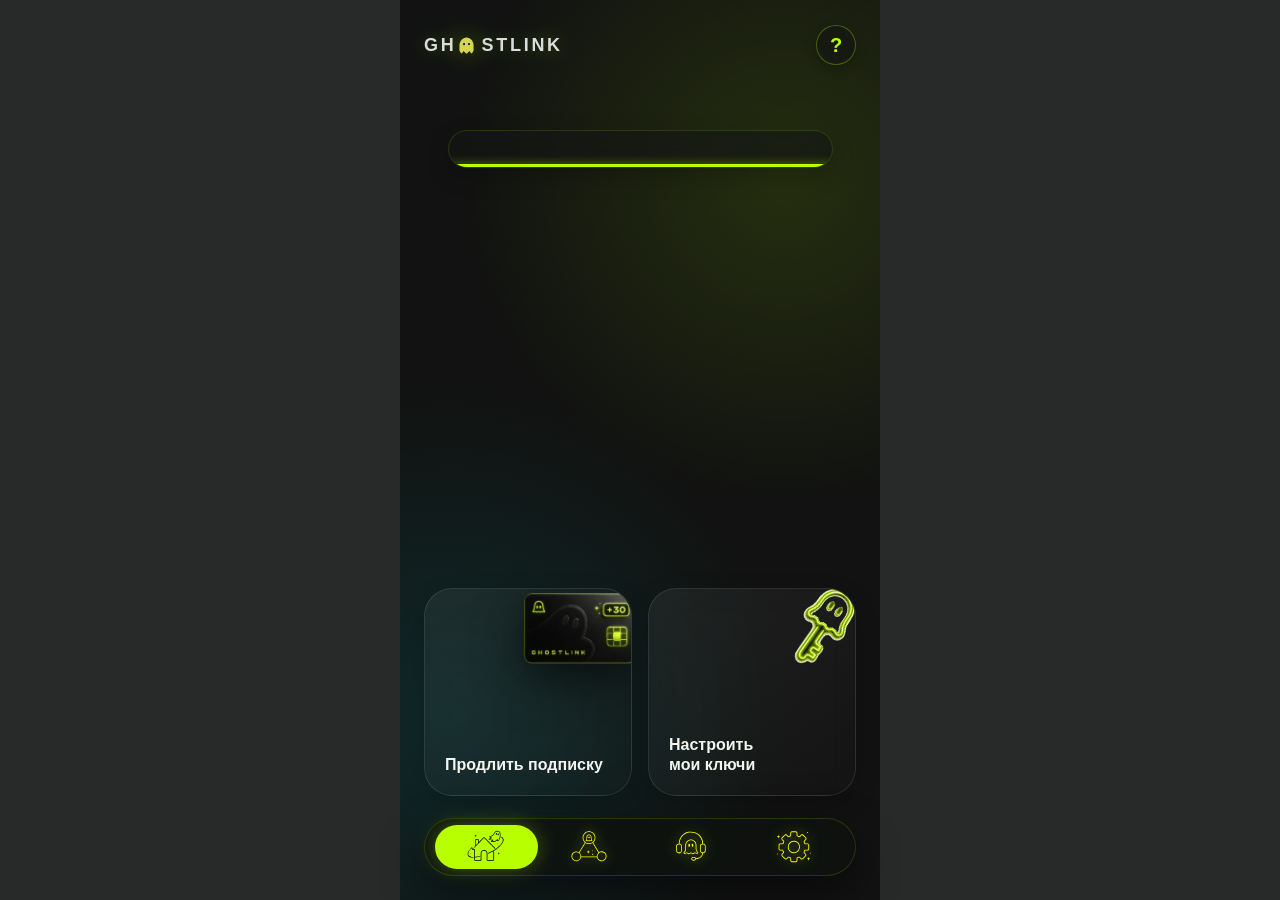
==== index.html @ 83ee7fb9 "fix(v3): remove broken Cloudflare fallback, use direct panel exclusively, bump to v32" ====
<!doctype html>
<html lang="ru" data-v3-mode="production">
  <head>
    <meta charset="UTF-8" />
    <meta name="viewport" content="width=device-width, initial-scale=1, viewport-fit=cover" />
    <meta name="theme-color" content="#111211" />
    <title>GhostLink V3</title>
    <link rel="preconnect" href="https://fonts.googleapis.com" />
    <link rel="preconnect" href="https://fonts.gstatic.com" crossorigin />
    <link href="https://fonts.googleapis.com/css2?family=Inter:wght@400;500;600;700&display=swap" rel="stylesheet" />
    <link rel="stylesheet" href="./src/css/variables.css?v=32" />
    <link rel="stylesheet" href="./src/css/base.css?v=32" />
    <link rel="stylesheet" href="./src/css/components.css?v=32" />
    <link rel="stylesheet" href="./src/css/page-extend.css?v=32" />
    <link rel="stylesheet" href="./src/css/page-checkout.css?v=32" />
    <link rel="stylesheet" href="./src/css/page-setup.css?v=32" />
    <link rel="stylesheet" href="./src/css/page-app-select.css?v=32" />
    <link rel="stylesheet" href="./src/css/page-key-view.css?v=32" />
    <link rel="stylesheet" href="./src/css/page-other-device.css?v=32" />
    <link rel="stylesheet" href="./src/css/page-device-detail.css?v=32" />
    <link rel="stylesheet" href="./src/css/page-referral.css?v=32" />
    <link rel="stylesheet" href="./src/css/page-chat.css?v=32" />
    <link rel="stylesheet" href="./src/css/page-settings.css?v=32" />
    <link rel="stylesheet" href="./src/css/page-devices.css?v=32" />
    <link rel="stylesheet" href="./src/css/page-admin.css?v=32" />
    <link rel="stylesheet" href="./src/css/context-help.css?v=32" />
    <link rel="stylesheet" href="./src/css/page-diagnostics.css?v=32" />
    <link rel="stylesheet" href="./src/css/page-session-error.css?v=32" />
    <link rel="stylesheet" href="./src/css/animations.css?v=32" />
  </head>
  <body>
    <main class="app-shell" aria-labelledby="appTitle">
      <header class="topbar">
        <div class="brand" id="appTitle" aria-label="GhostLink">
          <span class="brand-word">
            GH<span class="brand-icon-wrapper">
              <img class="brand-icon-inline" src="./assets/icons/ghost-icon-generated.png" alt="O" />
              <img class="brand-icon-inline brand-icon-shine" src="./assets/icons/ghost-icon-generated.png" alt="" aria-hidden="true" />
            </span>STLINK
          </span>
        </div>
        <!-- Единая контекстная помощь: привязана к шапке страницы -->
        <button class="icon-button context-help-trigger" id="helpButton" type="button"
          aria-label="Помощь по текущему экрану" aria-controls="contextHelpAnnotation" aria-expanded="false">
          <span class="icon-question" aria-hidden="true">?</span>
        </button>
      </header>

      <!-- ================================================================
           ГЛАВНАЯ ВКЛАДКА: статус подписки, два главных действия, навигация.
           Будущий контракт подписки: тариф, emoji, оставшиеся/всего дни,
           устройства и статус прогресса. Разметка здесь, логика в home.js.
           ================================================================ -->
      <section id="tab-home" class="tab-content active">
        <!-- Островок подписки. Порог прогресса: >35% зелёный, 16-35% жёлтый,
             <=15% красный. До этапа API данные остаются mock. -->
        <section class="status-island is-subscription-loading" id="subscriptionStatus" aria-label="Статус подписки" aria-busy="true">
          <div class="status-content">
            <div class="status-left">
              <span class="tariff-emoji" id="subscriptionEmoji"></span>
              <span class="status-tariff" id="subscriptionPlanName"></span>
            </div>
            <div class="status-right">
              <strong class="status-days"><span id="subscriptionDays"></span> <span id="subscriptionDaysLabel"></span></strong>
            </div>
          </div>
          <div class="status-progress" aria-hidden="true"><span id="subscriptionProgress"></span></div>
        </section>
        
        <div class="device-count-text" id="subscriptionDeviceCount"></div>

        <!-- Главные действия: продлить подписку и настроить ключи. -->
        <div class="home-bottom-content bento-layout">
          <button class="bento-card bento-extend" type="button">
            <img src="./assets/icons/card-icon.png" class="bento-icon" alt="" aria-hidden="true" />
            <span class="bento-title" id="homeSubscriptionActionText">Продлить<br>подписку</span>
          </button>
          
          <button class="bento-card bento-setup" type="button">
            <img src="./assets/icons/key-icon.png" class="bento-icon" alt="" aria-hidden="true" />
            <span class="bento-title">Настроить<br>мои ключи</span>
          </button>
        </div>
      </section>

      <!-- ================================================================
           ВКЛАДКА НИЖНЕЙ НАВИГАЦИИ: рефералы и приглашения.
           ================================================================ -->
      <section id="tab-referral" class="tab-content">
        <div class="referral-container">
          <!-- Single Master Referral Card -->
          <div class="referral-hero-card">
            <!-- Top Row: Left Explanation & Right Big Metric -->
            <div class="ref-hero-top-row">
              <div class="referral-hero-info">
                <h2 class="referral-hero-title">Приглашай друзей</h2>
                <p class="referral-hero-subtitle">+14 дней за каждого оплатившего друга</p>
              </div>
              <div class="ref-counter-block">
                <span class="ref-big-num" id="refRewardDaysNum">0</span>
                <span class="ref-big-label">бонусных дней</span>
              </div>
            </div>

            <!-- Milestone Medallion Chain (Apple Fitness / Linear Style) -->
            <div class="ref-chain-container" id="refChainContainer">
              <div class="chain-nodes-row">
                <div class="chain-node-item">
                  <div class="node-medallion"></div>
                  <span class="node-label">+14</span>
                </div>
                <div class="chain-line"></div>
                <div class="chain-node-item">
                  <div class="node-medallion"></div>
                  <span class="node-label">+28</span>
                </div>
                <div class="chain-line"></div>
                <div class="chain-node-item">
                  <div class="node-medallion"></div>
                  <span class="node-label">+42</span>
                </div>
                <div class="chain-line"></div>
                <div class="chain-node-item">
                  <div class="node-medallion"></div>
                  <span class="node-label">+56</span>
                </div>
                <div class="chain-line"></div>
                <div class="chain-node-item">
                  <div class="node-medallion infinity">∞</div>
                  <span class="node-label">+∞</span>
                </div>
              </div>
            </div>

            <!-- Subtle Thin Toggle Link with Vector SVG Chevron -->
            <button class="ref-stats-toggle-link" id="refStatsToggle" aria-expanded="false" type="button">
              <span>Статистика</span>
              <svg class="ref-toggle-chevron" width="14" height="14" viewBox="0 0 24 24" fill="none" stroke="currentColor" stroke-width="2.5" stroke-linecap="round" stroke-linejoin="round">
                <polyline points="6 9 12 15 18 9"></polyline>
              </svg>
            </button>

            <!-- Collapsible Stats Content Drawer -->
            <div class="ref-stats-drawer hidden" id="refStatsDrawer">
              <div class="drawer-stat-row">
                <span class="drawer-stat-label">Оплатили</span>
                <span class="drawer-stat-val" id="drawerSubscribed">0</span>
              </div>
              <div class="drawer-stat-row">
                <span class="drawer-stat-label">Бесплатный период</span>
                <span class="drawer-stat-val" id="drawerPending">0</span>
              </div>
              <div class="drawer-stat-row">
                <span class="drawer-stat-label">Пробный закончился</span>
                <span class="drawer-stat-val" id="drawerExpired">0</span>
              </div>
            </div>
          </div>

          <!-- Block 4: Referral Link Section & Mode Switch -->
          <div class="referral-link-section" id="referral-link-section">
            <!-- Mode Switch Tabs -->
            <div class="referral-mode-tabs" role="tablist">
              <button class="referral-mode-tab active" id="btnModeStandard" data-mode="standard" role="tab" type="button">
                <img src="./assets/icons/tg.svg" alt="" style="width: 24px; height: 24px; object-fit: contain;" />
                <span>Вход в закрытый клуб</span>
              </button>
              <button class="referral-mode-tab" id="btnModeBridge" data-mode="bridge" role="tab" type="button">
                <img src="./assets/icons/bridge.svg" alt="" style="width: 24px; height: 24px; object-fit: contain; filter: brightness(0) invert(1);" />
                <span>Мост 2.0 (В разработке 🚧)</span>
              </button>
            </div>

            <div class="referral-link-header">
              <h3 class="referral-link-title" id="refLinkTitle">Пригласи друга</h3>
              <p class="referral-link-subtitle" id="refLinkSubtitle">Отправь ссылку и получи бонусные дни после первой оплаты друга</p>
            </div>

            <div class="referral-link-box" id="refLinkBox" role="button" tabindex="0" aria-label="Скопировать ссылку">
              <span class="referral-link-text" id="refLinkText">ghostlink-mock://invite/ref_8fa492b</span>
              <svg class="referral-copy-icon" width="18" height="18" viewBox="0 0 24 24" fill="none" stroke="currentColor" stroke-width="2" stroke-linecap="round" stroke-linejoin="round">
                <rect x="9" y="9" width="13" height="13" rx="2" ry="2"></rect>
                <path d="M5 15H4a2 2 0 0 1-2-2V4a2 2 0 0 1 2-2h9a2 2 0 0 1 2 2v1"></path>
              </svg>
            </div>

            <div class="referral-action-grid">
              <button class="btn-action-share" id="btnShareReferral" type="button">
                <svg id="btnShareIcon" width="16" height="16" viewBox="0 0 24 24" fill="none" stroke="currentColor" stroke-width="2.2" stroke-linecap="round" stroke-linejoin="round">
                  <circle cx="18" cy="5" r="3"></circle>
                  <circle cx="6" cy="12" r="3"></circle>
                  <circle cx="18" cy="19" r="3"></circle>
                  <line x1="8.59" y1="13.51" x2="15.42" y2="17.49"></line>
                  <line x1="15.41" y1="6.51" x2="8.59" y2="10.49"></line>
                </svg>
                <svg id="btnKeyIcon" class="hidden" width="18" height="18" viewBox="0 0 24 24" fill="none" stroke="currentColor" stroke-width="2" stroke-linecap="round" stroke-linejoin="round">
                  <circle cx="7.5" cy="15.5" r="4.5"></circle>
                  <path d="m10.7 12.3 8.3-8.3"></path>
                  <path d="m15.5 7.5 2.5 2.5"></path>
                  <path d="m18 5 2 2"></path>
                </svg>
                <span id="btnShareText">Поделиться ссылкой</span>
              </button>

              <button class="btn-action-qr" id="btnToggleQr" type="button">
                <svg width="16" height="16" viewBox="0 0 24 24" fill="none" stroke="currentColor" stroke-width="2.2" stroke-linecap="round" stroke-linejoin="round">
                  <rect x="3" y="3" width="7" height="7" rx="1"></rect>
                  <rect x="14" y="3" width="7" height="7" rx="1"></rect>
                  <rect x="14" y="14" width="7" height="7" rx="1"></rect>
                  <rect x="3" y="14" width="7" height="7" rx="1"></rect>
                </svg>
                <span>Создать QR-код</span>
              </button>
            </div>

            <!-- QR Code Container (visible in Bridge 2.0 mode or toggleable) -->
            <div class="bridge-qr-container hidden" id="bridgeQrContainer">
              <div class="bridge-qr-stub" id="refQrStub" aria-live="polite"></div>
              <span class="bridge-qr-label" id="refQrLabel">Демонстрационный QR: показывает приглашение</span>
            </div>

            <!-- Bridge Wizard Steps Banner & Hint Container -->
            <div class="bridge-wizard-box hidden" id="bridgeWizardBox">
              <div class="wizard-hint-card" id="wizardHintCard">
                <span class="wizard-hint-text" id="wizardHintText">Временная ссылка ниже создана только для локальной проверки. Настоящий ключ не выдаётся.</span>
              </div>
              <div class="wizard-btn-row">
                <button class="btn-wizard-next" id="btnWizardNext" type="button">
                  <span id="btnWizardNextText">Подготовить приглашение в клуб</span>
                </button>
              </div>
            </div>

            <!-- Bridge 2.0 Timeline Steps -->
            <div class="bridge-timeline hidden" id="bridgeTimeline">
              <div class="timeline-step" id="bStep1">
                <span class="step-dot"></span>
                <span class="step-text" id="bStep1Text">1. Временная mock-ссылка подготовлена</span>
              </div>
              <div class="timeline-step-err-msg hidden" id="bStep1ErrMsg"></div>
              <div class="timeline-step" id="bStep2">
                <span class="step-dot"></span>
                <span class="step-text" id="bStep2Text">2. Передайте ссылку приглашённому</span>
              </div>
              <div class="timeline-step" id="bStep3">
                <span class="step-dot"></span>
                <span class="step-text" id="bStep3Text">3. Приглашение в клуб подготовлено</span>
              </div>
              <div class="timeline-step" id="bStep4">
                <span class="step-dot"></span>
                <span class="step-text" id="bStep4Text">4. Ожидаем вступление в клуб</span>
              </div>
            </div>
          </div>

          <!-- Block 5: Activity Feed ("Мои приглашения") -->
          <div class="referral-list-section">
            <div class="referral-list-title">
              <span>Мои приглашения</span>
              <span class="invited-count-badge"></span>
            </div>

            <div class="referral-activity-feed" id="refFriendsList">
              <div class="referral-empty-card">
                <strong class="empty-title">Приглашений пока нет</strong>
                <span class="empty-subtitle">Отправьте ссылку первому другу!</span>
              </div>
            </div>
          </div>
        </div>

        <!-- Toast Notification -->
        <div class="referral-toast" id="refToast">Ссылка скопирована</div>
      </section>

      <!-- Вкладка: Поддержка (Клиентский чат) -->
      <!-- ================================================================
           ВКЛАДКА НИЖНЕЙ НАВИГАЦИИ: поддержка и FAQ.
           ================================================================ -->
      <section id="tab-support" class="tab-content support-chat-wrapper">
        <div style="display: flex; flex-direction: column; align-items: center; justify-content: center; text-align: center; height: 100%; padding: 0 20px;">
          <div style="background: rgba(184, 255, 0, 0.05); border: 1px solid rgba(184, 255, 0, 0.1); border-radius: 20px; padding: 40px 20px; max-width: 400px; width: 100%;">
            <div style="font-size: 48px; margin-bottom: 20px; filter: drop-shadow(0 0 10px rgba(184, 255, 0, 0.5));">🛠️</div>
            <h2 style="color: var(--text-primary); font-size: 20px; margin-bottom: 12px; font-weight: 700;">Чат поддержки в разработке</h2>
            <p style="color: var(--text-secondary); font-size: 14px; line-height: 1.5; margin-bottom: 24px;">Прямой чат в приложении появится в следующем обновлении. Пока вы можете написать администратору напрямую в Telegram.</p>
            <a href="https://t.me/ghostlink112_bot" target="_blank" rel="noopener" class="btn-primary" style="display: inline-flex; align-items: center; justify-content: center; text-decoration: none; padding: 14px 24px; border-radius: 12px; font-weight: 600;">
              💬 Написать в Telegram
            </a>
          </div>
        </div>
      </section>
      <!-- Вкладка: Настройки -->
      <!-- ================================================================
           ВКЛАДКА НИЖНЕЙ НАВИГАЦИИ: настройки и управление аккаунтом.
           ================================================================ -->
      <section id="tab-settings" class="tab-content">
        <div class="settings-container">
          
          <!-- СЕКЦИЯ 1: АККАУНТ -->
          <div class="settings-clean-section">
            <div class="settings-section-title">Аккаунт</div>
            <div class="settings-clean-list">
              <!-- Уведомления -->
              <div class="settings-clean-row" id="btnSettingsNotifications">
                <div class="settings-clean-left">
                  <div class="settings-clean-icon">
                    <svg width="20" height="20" viewBox="0 0 24 24" fill="none" stroke="currentColor" stroke-width="2" stroke-linecap="round" stroke-linejoin="round"><path d="M18 8A6 6 0 0 0 6 8c0 7-3 9-3 9h18s-3-2-3-9"></path><path d="M13.73 21a2 2 0 0 1-3.46 0"></path></svg>
                  </div>
                  <div class="settings-clean-info">
                    <span class="settings-clean-label">Уведомления</span>
                  </div>
                </div>
                <div class="settings-clean-right">
                  <svg class="settings-arrow" width="18" height="18" viewBox="0 0 24 24" fill="none" stroke="currentColor" stroke-width="2" stroke-linecap="round" stroke-linejoin="round"><polyline points="9 18 15 12 9 6"></polyline></svg>
                </div>
                <div class="row-tooltip-popover" id="notificationsPopover">В разработке 🔔</div>
              </div>

              <!-- Устройства -->
              <div class="settings-clean-row" id="btnSettingsDevices">
                <div class="settings-clean-left">
                  <div class="settings-clean-icon">
                    <svg width="20" height="20" viewBox="0 0 24 24" fill="none" stroke="currentColor" stroke-width="2" stroke-linecap="round" stroke-linejoin="round"><rect x="2" y="3" width="20" height="14" rx="2" ry="2"></rect><line x1="8" y1="21" x2="16" y2="21"></line><line x1="12" y1="17" x2="12" y2="21"></line></svg>
                  </div>
                  <div class="settings-clean-info">
                    <span class="settings-clean-label">Устройства</span>
                    <span class="settings-clean-sub" id="settings-devices-subtitle">Проверяем устройства…</span>
                  </div>
                </div>
                <div class="settings-clean-right">
                  <svg class="settings-arrow" width="18" height="18" viewBox="0 0 24 24" fill="none" stroke="currentColor" stroke-width="2" stroke-linecap="round" stroke-linejoin="round"><polyline points="9 18 15 12 9 6"></polyline></svg>
                </div>
              </div>
              
              <!-- Админка (Скрыто по умолчанию) -->
              <div class="settings-clean-row" id="btnSettingsAdmin" style="display: none;">
                <div class="settings-clean-left">
                  <div class="settings-clean-icon" style="background: rgba(184, 255, 0, 0.15); color: var(--lime);">
                    <svg width="20" height="20" viewBox="0 0 24 24" fill="none" stroke="currentColor" stroke-width="2" stroke-linecap="round" stroke-linejoin="round">
                      <path d="M12 2l3.09 6.26L22 9.27l-5 4.87 1.18 6.88L12 17.77l-6.18 3.25L7 14.14 2 9.27l6.91-1.01L12 2z"></path>
                    </svg>
                  </div>
                  <div class="settings-clean-info">
                    <span class="settings-clean-label">Управление Клубом</span>
                  </div>
                </div>
                <div class="settings-clean-right">
                  <svg class="settings-arrow" width="18" height="18" viewBox="0 0 24 24" fill="none" stroke="currentColor" stroke-width="2" stroke-linecap="round" stroke-linejoin="round"><polyline points="9 18 15 12 9 6"></polyline></svg>
                </div>
              </div>
            </div>
          </div>

          <!-- СЕКЦИЯ 2: СПОСОБЫ ВХОДА -->
          <div class="settings-clean-section">
            <div class="settings-section-title">Способы входа</div>
            <div class="settings-clean-list">
              <!-- Telegram -->
              <div class="settings-clean-row" style="cursor: default;">
                <div class="settings-clean-left">
                  <div class="settings-clean-icon icon-tg">
                    <img src="./assets/icons/tg.svg" alt="Telegram" style="width: 20px; height: 20px; object-fit: contain;" />
                  </div>
                  <div class="settings-clean-info">
                    <span class="settings-clean-label">Telegram</span>
                    <span class="settings-clean-sub">Основной способ входа</span>
                  </div>
                </div>
                <div class="settings-clean-right">
                  <div class="status-badge-connected">
                    <span class="status-badge-dot"></span>
                    <span>Подключено</span>
                  </div>
                </div>
              </div>
            </div>
          </div>

          <!-- СЕКЦИЯ 3: О ПРИЛОЖЕНИИ -->
          <div class="settings-clean-section">
            <div class="settings-section-title">О приложении</div>
            <div class="settings-clean-list">
              <!-- Политика конфиденциальности -->
              <div class="settings-clean-row" id="btnSettingsPrivacy">
                <div class="settings-clean-left">
                  <div class="settings-clean-icon">
                    <svg width="20" height="20" viewBox="0 0 24 24" fill="none" stroke="currentColor" stroke-width="2" stroke-linecap="round" stroke-linejoin="round"><path d="M12 22s8-4 8-10V5l-8-3-8 3v7c0 6 8 10 8 10z"></path></svg>
                  </div>
                  <div class="settings-clean-info">
                    <span class="settings-clean-label">Политика конфиденциальности</span>
                  </div>
                </div>
                <div class="settings-clean-right">
                  <svg class="settings-arrow" width="18" height="18" viewBox="0 0 24 24" fill="none" stroke="currentColor" stroke-width="2" stroke-linecap="round" stroke-linejoin="round"><polyline points="9 18 15 12 9 6"></polyline></svg>
                </div>
              </div>
            </div>
          </div>

          <!-- Нижний брендинг (убирает пустоту) -->
          <div class="settings-app-footer">
            <div class="footer-brand-title">GhostLink</div>
            <div class="footer-brand-version">v3.1.1</div>
            <div class="footer-brand-tag">Made with 👻</div>
          </div>

        </div>
      </section>

      <!-- Нижнее навигационное меню -->
      <!-- Постоянная нижняя навигация: главная, рефералы, поддержка, настройки. -->
      <nav class="bottom-nav">
        <div class="nav-indicator"></div>
        <button class="nav-item active" data-target="tab-home" aria-label="Главная">
          <img class="nav-icon-img" src="./assets/icons/home.svg" alt="Главная">
        </button>
        <button class="nav-item" data-target="tab-referral" aria-label="Рефералы">
          <img class="nav-icon-img" src="./assets/icons/рефералка.svg" alt="Рефералы">
        </button>
        <button class="nav-item" data-target="tab-support" aria-label="Поддержка">
          <img class="nav-icon-img" src="./assets/icons/поддержка.svg" alt="Поддержка">
        </button>
        <button class="nav-item" data-target="tab-settings" aria-label="Настройки">
          <img class="nav-icon-img" src="./assets/icons/settings.svg" alt="Настройки">
        </button>
      </nav>

      <div class="toast" id="toast" role="status" aria-live="polite"></div>

      <!-- Контекстная помощь: один sketchbook-тур только для текущей клиентской страницы. -->
      <div class="context-help-backdrop hidden" id="contextHelpBackdrop" aria-hidden="true">
        <span class="context-help-shade" id="contextHelpShadeTop" aria-hidden="true"></span>
        <span class="context-help-shade" id="contextHelpShadeLeft" aria-hidden="true"></span>
        <span class="context-help-shade" id="contextHelpShadeRight" aria-hidden="true"></span>
        <span class="context-help-shade" id="contextHelpShadeBottom" aria-hidden="true"></span>
      </div>
      <div class="context-tour-spotlight hidden" id="contextTourSpotlight" aria-hidden="true"></div>

      <section class="context-help-annotation hidden" id="contextHelpAnnotation" role="dialog"
        aria-modal="true" aria-labelledby="contextHelpTitle" aria-describedby="contextHelpDescription">
        <span class="context-help-arrow" id="contextHelpArrow" aria-hidden="true"></span>
        <div class="context-help-heading">
          <span class="context-help-eyebrow" id="contextHelpStepCounter">1 / 3</span>
          <button class="context-help-close" id="contextHelpClose" type="button" aria-label="Закрыть подсказку">×</button>
        </div>
        <h2 id="contextHelpTitle">Подсказка</h2>
        <p class="context-help-description" id="contextHelpDescription"></p>
        <div class="context-tour-controls">
          <button type="button" class="context-tour-prev" id="contextTourPrevBtn">Назад</button>
          <button type="button" class="context-tour-next" id="contextTourNextBtn">Далее</button>
        </div>
      </section>

      <!-- ================================================================
           OVERLAY FLOW: продление подписки и оплата.
           ================================================================ -->
      <!-- Экран: Продлить подписку -->
      <section id="page-extend" class="page-overlay hidden">
        <header class="page-header">
          <button class="btn-back" id="btn-extend-back" aria-label="Назад">
            <img src="./assets/icons/back.svg" alt="Назад" />
          </button>
          <div class="page-header-text">
            <h2>Продление подписки</h2>
            <p>Выберите тарифный план и количество устройств</p>
          </div>
        </header>

        <div class="extend-content">
          <!-- Горизонтальный список тарифов -->
          <div class="tariff-scroll-container">
            <label class="tariff-card">
              <input type="radio" name="tariff-period" value="1" />
              <div class="tariff-card-inner">
                <span class="t-title">1 месяц</span>
                <strong class="t-price" id="price-card-1">150 ₽</strong>
                <span class="t-subprice" id="subprice-card-1">150 ₽ / мес</span>
              </div>
            </label>

            <label class="tariff-card">
              <input type="radio" name="tariff-period" value="2" />
              <div class="tariff-card-inner">
                <span class="t-title">2 месяца</span>
                <strong class="t-price" id="price-card-2">290 ₽</strong>
                <span class="t-subprice" id="subprice-card-2">145 ₽ / мес</span>
              </div>
            </label>

            <label class="tariff-card">
              <input type="radio" name="tariff-period" value="3" checked />
              <div class="tariff-card-inner">
                <span class="t-badge-top">HIT</span>
                <span class="t-title">3 месяца</span>
                <strong class="t-price" id="price-card-3">430 ₽</strong>
                <span class="t-subprice" id="subprice-card-3">143 ₽ / мес</span>
              </div>
            </label>
          </div>

          <!-- Выбор устройств -->
          <div class="devices-section">
            <div class="devices-header">
              <h3>Выберите нужное<br>количество устройств</h3>
              <div class="device-icons">
                <img src="./assets/icons/Phone_icon.svg" id="icon-phone" class="active" alt="Телефон" />
                <img src="./assets/icons/pc_icon.svg" id="icon-laptop" class="active" alt="Ноутбук" />
                <img src="./assets/icons/tv_icon.svg" id="icon-tv" alt="ТВ" />
              </div>
            </div>

            <p class="devices-desc" id="devices-desc">Базовый тариф — всего 2 устройства</p>

            <!-- Свайпер для карточек устройств -->
            <div class="device-swiper-container" id="device-swiper">
              <label class="device-slide">
                <input type="radio" name="device-type" value="solo" checked />
                <div class="slide-content">
                  <span class="slide-title">Solo Ghost</span>
                  <strong class="slide-count">2</strong>
                </div>
              </label>
              
              <label class="device-slide">
                <input type="radio" name="device-type" value="flex" />
                <div class="slide-content flex-squad-content">
                  <span class="slide-title">Flex Squad</span>
                  <div class="counter-control">
                    <button type="button" class="btn-counter minus" id="btn-dev-minus">–</button>
                    <strong class="slide-count" id="flex-dev-count">3</strong>
                    <button type="button" class="btn-counter plus" id="btn-dev-plus">+</button>
                  </div>
                </div>
              </label>
            </div>

            <!-- Индикаторы свайпа (точки) -->
            <div class="swiper-pagination" id="device-pagination">
              <span class="dot active"></span>
              <span class="dot"></span>
            </div>
          </div>
        </div>

        <!-- Итоги и оплата -->
        <div class="checkout-bottom">
          <div class="checkout-summary">
            <div class="summary-row">
              <div class="summary-label">
                <img src="./assets/icons/calendar.svg" alt="" />
                <span id="summary-details">3 месяца · 2 устройства</span>
              </div>
              <span class="summary-val" id="summary-day-cost">4,78 ₽ / день</span>
            </div>
          </div>
          
          <button class="btn-pay" id="btn-pay">
            <span class="pay-text">Оплатить</span>
            <span class="pay-price-wrap">
              <strong id="pay-total">999 ₽</strong>
              <del id="pay-old">1194 ₽</del>
              <span class="pay-badge" id="pay-discount">-15%</span>
            </span>
          </button>
        </div>
      </section>

      <!-- Экран: Оплата -->
      <section id="page-checkout" class="page-overlay hidden">
        <header class="checkout-header">
          <button class="btn-back" id="btn-checkout-back" aria-label="Назад">
            <img src="./assets/icons/back.svg" alt="Назад" />
          </button>
        </header>

        <div class="checkout-page-content">
          <div id="checkout-form-view" class="checkout-view-state">
            <div class="checkout-sheet">
            <section class="checkout-order" aria-label="Выбранный тариф">
              <div class="checkout-eyebrow">К оплате</div>
              <div class="checkout-amount-row">
                <strong id="checkout-target-amount">430 ₽</strong>
              </div>
              <div class="checkout-plan-name" id="checkout-target-plan">Solo Ghost</div>
              <div class="checkout-plan-meta">
                <span id="checkout-target-period">3 месяца</span>
                <span aria-hidden="true">·</span>
                <span id="checkout-target-dev">2 устройства</span>
              </div>
            </section>

            <section class="checkout-requisites" aria-labelledby="requisites-title">
              <div class="checkout-section-heading">
                <h3 id="requisites-title">Перевести на</h3>
                <span class="checkout-bank" id="req-bank-name">Т-Банк</span>
              </div>
              <div class="checkout-recipient">
                <button type="button" class="checkout-phone" id="btn-copy-phone" aria-label="Скопировать номер" title="Скопировать номер">
                  <strong id="req-phone-num">+7 (000) 000-00-00</strong>
                  <span class="copy-mark" aria-hidden="true"></span>
                </button>
                <span id="req-recipient-name">Получатель: Тестовый получатель</span>
              </div>
            </section>

            <section class="checkout-payer" aria-labelledby="payer-title">
              <label id="payer-title" for="payer-name-input">Имя отправителя</label>
              <input type="text" id="payer-name-input" class="payer-input" placeholder="Например: Иван П." autocomplete="off" />
              <p>Укажи имя так, как оно отображается в банковском переводе.</p>
            </section>
            </div>

            <section class="checkout-confirmation" aria-labelledby="confirmation-title">
              <h3 id="confirmation-title">Проверьте перед отправкой</h3>
              <p>Так мы быстрее обработаем ваш перевод</p>
              <div class="confirmation-checks">
                <div class="confirmation-check" id="confirmation-name-check">
                  <span class="check-dot" id="confirmation-name-dot" aria-hidden="true">•</span>
                  <span id="confirmation-name-text">Укажи имя отправителя</span>
                </div>
                <div class="confirmation-bank-note">
                  <span class="bank-warning" aria-hidden="true">!</span>
                  <span>Переводи на <strong id="confirmation-bank-name">Т-Банк</strong><small>Проверь банк получателя перед переводом</small></span>
                </div>
              </div>
            </section>

            <div class="checkout-action-bar">
              <button type="button" class="btn-confirm-pay" id="btn-submit-payment">
                <span>Я оплатил</span>
              </button>
            </div>
          </div>

          <!-- View 1: Платеж на проверке (Ожидает) -->
          <div id="checkout-pending-view" class="checkout-view-state" style="display: none;">
            <div class="pending-layout">
              <article class="paper-receipt pending-receipt" aria-labelledby="pending-receipt-title">
                <div class="receipt-brand">
                  <span>GH</span>
                  <svg class="receipt-ghost-icon" viewBox="0 0 200 200" width="16" height="16">
                    <path d="M 20 100 A 80 80 0 0 1 180 100 V 165 L 160 195 L 135 165 L 100 195 L 65 165 L 40 195 L 20 165 Z" fill="none" stroke="currentColor" stroke-width="16" />
                    <ellipse cx="70" cy="90" rx="14" ry="18" fill="currentColor" />
                    <ellipse cx="130" cy="90" rx="14" ry="18" fill="currentColor" />
                  </svg>
                  <span>STLINK</span>
                </div>
                <div class="receipt-stamp-badge pending">
                  <svg width="30" height="30" viewBox="0 0 24 24" fill="none" stroke="currentColor" stroke-width="1.8" stroke-linecap="round" stroke-linejoin="round">
                    <circle cx="12" cy="12" r="10"/>
                    <polyline points="12 6 12 12 16 14"/>
                  </svg>
                </div>
                <div class="receipt-kicker">ЗАЯВКА СОЗДАНА</div>
                <h2 id="pending-receipt-title" class="receipt-title"><span>Перевод на</span><span>проверке</span></h2>
                <p class="receipt-desc">Не отправляйте деньги повторно.<br />Мы вручную проверим поступление.</p>

                <div class="receipt-details">
                  <div><span>Тариф</span><strong id="pending-plan-val">Solo Ghost</strong></div>
                  <div><span>Сумма</span><strong id="pending-amount-val">150 ₽</strong></div>
                  <div><span>Банк</span><strong id="pending-bank-val">Т-Банк</strong></div>
                  <div><span>Отправитель</span><strong id="pending-payer-val">Тестовый отправитель</strong></div>
                  <div><span>Заявка создана</span><strong id="pending-time-val">26.07, 11:54</strong></div>
                </div>

                <div class="receipt-status-pill pending">
                  <span class="status-dot"></span>
                  Ожидает подтверждения
                </div>
                <small class="receipt-note">После подтверждения подписка активируется автоматически.</small>
              </article>
              <button type="button" class="btn-confirm-pay pending-home-button" id="btn-pending-home">
                <span>На главную</span>
              </button>
            </div>
          </div>

          <!-- View 2: Оплата подтверждена админом -->
          <div id="checkout-approved-view" class="checkout-view-state" style="display: none;">
            <div class="pending-layout">
              <article class="paper-receipt approved-receipt">
                <div class="receipt-brand">
                  <span>GH</span>
                  <svg class="receipt-ghost-icon" viewBox="0 0 200 200" width="16" height="16">
                    <path d="M 20 100 A 80 80 0 0 1 180 100 V 165 L 160 195 L 135 165 L 100 195 L 65 165 L 40 195 L 20 165 Z" fill="none" stroke="currentColor" stroke-width="16" />
                    <ellipse cx="70" cy="90" rx="14" ry="18" fill="currentColor" />
                    <ellipse cx="130" cy="90" rx="14" ry="18" fill="currentColor" />
                  </svg>
                  <span>STLINK</span>
                </div>
                <div class="receipt-stamp-badge approved">
                  <svg width="32" height="32" viewBox="0 0 24 24" fill="none" stroke="currentColor" stroke-width="2.2" stroke-linecap="round" stroke-linejoin="round">
                    <path d="M22 11.08V12a10 10 0 1 1-5.93-9.14"/>
                    <polyline points="22 4 12 14.01 9 11.01"/>
                  </svg>
                </div>
                <div class="receipt-kicker approved">ПЛАТЁЖ ПОДТВЕРЖДЁН</div>
                <h2 class="receipt-title"><span>Подписка</span><span>активирована</span></h2>
                <p class="receipt-desc">Перевод подтверждён.<br />Доступ к подписке обновлён.</p>

                <div class="receipt-details">
                  <div><span>Тариф</span><strong id="approved-plan-val">Solo Ghost</strong></div>
                  <div><span>Срок подписки</span><strong id="approved-until-val" style="color: #2b7a3e;">до 26.08.2026</strong></div>
                  <div><span>Устройств</span><strong id="approved-dev-val">2 устройства</strong></div>
                  <div><span>Сумма</span><strong id="approved-amount-val">150 ₽</strong></div>
                </div>

                <div class="receipt-status-pill approved">
                  <span class="status-dot"></span>
                  Активно
                </div>
                <small class="receipt-note">Наслаждайтесь быстрым и безопасным интернетом!</small>
              </article>
              <button type="button" class="btn-confirm-pay pending-home-button" id="btn-approved-home">
                <span>На главную</span>
              </button>
            </div>
          </div>

          <!-- View 3: Отклонено админом -->
          <div id="checkout-rejected-view" class="checkout-view-state" style="display: none;">
            <div class="pending-layout">
              <article class="paper-receipt rejected-receipt">
                <div class="receipt-brand">
                  <span>GH</span>
                  <svg class="receipt-ghost-icon" viewBox="0 0 200 200" width="16" height="16">
                    <path d="M 20 100 A 80 80 0 0 1 180 100 V 165 L 160 195 L 135 165 L 100 195 L 65 165 L 40 195 L 20 165 Z" fill="none" stroke="currentColor" stroke-width="16" />
                    <ellipse cx="70" cy="90" rx="14" ry="18" fill="currentColor" />
                    <ellipse cx="130" cy="90" rx="14" ry="18" fill="currentColor" />
                  </svg>
                  <span>STLINK</span>
                </div>
                <div class="receipt-stamp-badge rejected">
                  <svg width="32" height="32" viewBox="0 0 24 24" fill="none" stroke="currentColor" stroke-width="2.2" stroke-linecap="round" stroke-linejoin="round">
                    <circle cx="12" cy="12" r="10"/>
                    <line x1="15" y1="9" x2="9" y2="15"/>
                    <line x1="9" y1="9" x2="15" y2="15"/>
                  </svg>
                </div>
                <div class="receipt-kicker rejected">ПЛАТЁЖ НЕ ПОДТВЕРЖДЁН</div>
                <h2 class="receipt-title"><span>Перевод не</span><span>найден</span></h2>
                <p class="receipt-desc">Проверьте сумму, банк и имя отправителя.<br />После этого можно создать новую заявку.</p>

                <div class="receipt-details">
                  <div><span>Причина</span><strong id="rejected-reason-val" style="color: #c93434;">Перевод не найден</strong></div>
                  <div><span>Тариф</span><strong id="rejected-plan-val">Solo Ghost</strong></div>
                  <div><span>Сумма</span><strong id="rejected-amount-val">150 ₽</strong></div>
                  <div><span>Отправитель</span><strong id="rejected-payer-val">Тестовый отправитель</strong></div>
                </div>

                <div class="receipt-status-pill rejected">
                  <span class="status-dot"></span>
                  Нужна проверка
                </div>
                <small class="receipt-note">Если вы уже перевели деньги, напишите в поддержку.</small>
              </article>
              <button type="button" class="btn-confirm-pay pending-home-button" id="btn-retry-payment">
                <span>Вернуться к оплате</span>
              </button>
            </div>
          </div>

        </div>
      </section>

      <!-- ================================================================
           OVERLAY FLOW: настройка ключа и подключение устройства.
           ================================================================ -->
      <!-- Экран: Настройка ключа -->
      <section id="page-setup" class="page-overlay hidden">
        <header class="page-header">
          <button class="btn-back" id="btn-setup-back" aria-label="Назад">
            <img src="./assets/icons/back.svg" alt="Назад" />
          </button>
          <div class="page-header-text">
            <h2>Настройка ключа</h2>
          </div>
        </header>

        <div class="setup-content">
          <!-- Hero icon & Question -->
          <div class="setup-hero">
            <div class="setup-hero-icon-wrap">
              <img src="./assets/icons/key.png" alt="Ключ" style="width: 54px; height: 54px; object-fit: contain;" />
            </div>
            <h3 class="setup-hero-title">Где настраиваем?</h3>
            <p class="setup-hero-subtitle">Выберите устройство для установки ключа</p>
          </div>

          <!-- Options Section -->
          <div class="setup-options-section">
            <div class="setup-section-label">ВЫБЕРИТЕ ВАРИАНТ</div>
            
            <div class="setup-options-group">
              <label class="setup-option-card active" id="opt-this-device">
                <input type="radio" name="setup-target" value="this-device" checked />
                <div class="setup-option-left">
                  <div class="option-icon-badge">
                    <img src="./assets/icons/phone.png" alt="Телефон" style="width: 48px; height: 48px; object-fit: contain;" />
                  </div>
                  <div class="option-text-group">
                    <strong class="option-title">На этом устройстве</strong>
                    <span class="option-subtitle">Настроить прямо сейчас</span>
                  </div>
                </div>
                <div class="option-radio-mark checked" id="mark-this-device">
                  <svg width="14" height="14" viewBox="0 0 24 24" fill="none" stroke="currentColor" stroke-width="3" stroke-linecap="round" stroke-linejoin="round">
                    <polyline points="20 6 9 17 4 12"/>
                  </svg>
                </div>
              </label>

              <label class="setup-option-card" id="opt-other-device">
                <input type="radio" name="setup-target" value="other-device" />
                <div class="setup-option-left">
                  <div class="option-icon-badge">
                    <img src="./assets/icons/pc.png" alt="Компьютер" style="width: 55px; height: 55px; object-fit: contain;" />
                  </div>
                  <div class="option-text-group">
                    <strong class="option-title">На другом устройстве</strong>
                    <span class="option-subtitle">Телефон, компьютер или ТВ</span>
                  </div>
                </div>
                <div class="option-radio-mark" id="mark-other-device"></div>
              </label>
            </div>
          </div>

          <!-- Info Note -->
          <div class="setup-info-note">
            <span class="info-icon">i</span>
            <span>Можно добавить ключ на несколько устройств</span>
          </div>
        </div>

        <!-- Fixed Bottom Bar -->
        <div class="setup-bottom-bar">
          <button type="button" class="btn-confirm-pay" id="btn-setup-continue">
            <span>Продолжить</span>
          </button>
        </div>
      </section>

      <!-- Экран: Выбор приложения -->
      <section id="page-app-select" class="page-overlay hidden">
        <header class="page-header">
          <button class="btn-back" id="btn-app-select-back" aria-label="Назад">
            <img src="./assets/icons/back.svg" alt="Назад" />
          </button>
        </header>

        <div class="app-select-content">
          <!-- Hero icon & Title -->
          <div class="app-select-hero">
            <div class="app-select-hero-icon">
              <img src="./assets/icons/donwloud.png" alt="Скачать" style="width: 52px; height: 52px; object-fit: contain;" />
            </div>
            <h3 class="app-select-title">Какое приложение?</h3>
            <p class="app-select-subtitle">Установите приложение, которое подходит под ваши задачи</p>
          </div>

          <!-- Cards Grid: INCY & Karing (Side-by-side 2 columns) -->
          <div class="app-cards-grid">
            <!-- Card 1: INCY (Main Recommended) -->
            <label class="app-card active" id="app-card-incy">
              <input type="radio" name="app-choice" value="incy" checked />
              <strong class="app-card-title">INCY</strong>
              <div class="app-card-preview-area" id="incy-preview-container">
                <img src="./assets/icons/incy_phone.png" alt="INCY" class="app-card-img" />
              </div>
              <div class="app-badge-pill recommended">Рекомендуем</div>
            </label>

            <!-- Card 2: Karing (Reserve) -->
            <label class="app-card" id="app-card-karing">
              <input type="radio" name="app-choice" value="karing" />
              <strong class="app-card-title">Karing</strong>
              <div class="app-card-preview-area" id="karing-preview-container">
                <img src="./assets/icons/karing_phone.png" alt="Karing" class="app-card-img" />
              </div>
              <div class="app-badge-pill reserve" style="background: rgba(255,255,255,0.08); color: rgba(255,255,255,0.7); border-color: rgba(255,255,255,0.15);">Резерв</div>
            </label>
          </div>
        </div>

        <!-- Fixed Bottom Actions -->
        <div class="app-select-bottom-bar">
          <button type="button" class="btn-white-action" id="btn-install-app">
            <img src="./assets/icons/donwloud_2.svg" alt="Скачать" style="width: 22px; height: 22px; object-fit: contain; filter: brightness(0);" />
            <span id="install-app-btn-text">Установить INCY</span>
          </button>
          <button type="button" class="btn-outline-action" id="btn-already-have-app">
            <span>У меня уже есть приложение</span>
          </button>
        </div>
      </section>

      <!-- Экран: Ваш ключ / Добавить в приложение -->
      <section id="page-key-view" class="page-overlay hidden">
        <header class="page-header">
          <button class="btn-back" id="btn-key-view-back" aria-label="Назад">
            <img src="./assets/icons/back.svg" alt="Назад" />
          </button>
        </header>

        <div class="key-view-content">
          <!-- Hero Icon & Text -->
          <div class="key-view-hero">
            <div class="key-view-hero-icon">
              <!-- Link SVG Icon matching mockup -->
              <svg width="40" height="40" viewBox="0 0 24 24" fill="none" stroke="currentColor" stroke-width="2.2" stroke-linecap="round" stroke-linejoin="round">
                <path d="M10 13a5 5 0 0 0 7.54.54l3-3a5 5 0 0 0-7.07-7.07l-1.72 1.71"/>
                <path d="M14 11a5 5 0 0 0-7.54-.54l-3 3a5 5 0 0 0 7.07 7.07l1.71-1.71"/>
              </svg>
            </div>
            <h3 class="key-view-title">Ваш ключ</h3>
            <p class="key-view-subtitle">Нажмите «Добавить в приложение», чтобы автоматически добавить ключ</p>
          </div>

          <!-- App Switcher (INCY / Karing) on Key View -->
          <div class="key-app-switcher" id="key-app-switcher">
            <button type="button" class="key-app-tab active" id="key-tab-incy" data-app="incy">
              <span>INCY</span>
            </button>
            <button type="button" class="key-app-tab" id="key-tab-karing" data-app="karing">
              <span>Karing</span>
            </button>
          </div>

          <!-- Key Copy Field -->
          <div class="key-box-container">
            <div class="key-box-field" id="key-box-field">
              <span class="key-box-text" id="user-key-url">Получаем ссылку…</span>
              <div class="key-box-copy-icon">
                <svg width="22" height="22" viewBox="0 0 24 24" fill="none" stroke="currentColor" stroke-width="2" stroke-linecap="round" stroke-linejoin="round">
                  <rect x="9" y="9" width="13" height="13" rx="3" ry="3"/>
                  <path d="M5 15H4a2 2 0 0 1-2-2V4a2 2 0 0 1 2-2h9a2 2 0 0 1 2 2v1"/>
                </svg>
              </div>
            </div>
            <p class="key-box-subnote">Или нажмите на поле, чтобы скопировать ключ</p>
          </div>

          <!-- Key Rotate Action -->
          <div class="key-actions-row">
            <button type="button" class="btn-rotate-key" id="btn-key-rotate" aria-label="Перевыпустить ключ">
              <svg width="16" height="16" viewBox="0 0 24 24" fill="none" stroke="currentColor" stroke-width="2.2" stroke-linecap="round" stroke-linejoin="round">
                <path d="M21.5 2v6h-6M2.5 22v-6h6M2 11.5a10 10 0 0 1 18.8-4.3L21.5 8M22 12.5a10 10 0 0 1-18.8 4.2L2.5 16"/>
              </svg>
              <span>🔄 Перевыпустить ключ</span>
            </button>
          </div>

          <!-- Smart Routing Banner (INCY) -->
          <div class="smart-routing-banner hidden" id="smart-routing-banner">
            <div class="smart-routing-header">
              <span class="smart-routing-icon">🛡️</span>
              <strong class="smart-routing-title">Умный обход РФ сайтов активен</strong>
            </div>
            <p class="smart-routing-text">Банки (Сбер, Т-Банк), Госуслуги, Ozon и VK работают напрямую без замедления и отключения VPN.</p>
          </div>
        </div>

        <!-- Fixed Bottom Actions -->
        <div class="key-view-bottom-bar">
          <button type="button" class="btn-lime-import" id="btn-add-to-app">
            <svg width="20" height="20" viewBox="0 0 24 24" fill="none" stroke="currentColor" stroke-width="1.2" stroke-linecap="round" stroke-linejoin="round">
              <path d="M15 3h4a2 2 0 0 1 2 2v14a2 2 0 0 1-2 2h-4"/>
              <polyline points="10 17 15 12 10 7"/>
              <line x1="15" y1="12" x2="3" y2="12"/>
            </svg>
            <span id="btn-add-to-app-text">Добавить в INCY</span>
          </button>
        </div>
      </section>

      <!-- Modal: Confirm Delete Device -->
      <div id="modalConfirmDeleteDevice" class="modal-overlay hidden" aria-modal="true" role="dialog">
        <div class="modal-content modal-content--center">
          <button class="btn-close-modal" id="btnConfirmDeleteClose" aria-label="Закрыть">
            <svg width="20" height="20" viewBox="0 0 24 24" fill="none" stroke="currentColor" stroke-width="2" stroke-linecap="round" stroke-linejoin="round"><line x1="18" y1="6" x2="6" y2="18"></line><line x1="6" y1="6" x2="18" y2="18"></line></svg>
          </button>
          
          <div class="modal-hero-icon modal-hero-icon--danger">
            <svg width="32" height="32" viewBox="0 0 24 24" fill="none" stroke="#ff453a" stroke-width="1.9" stroke-linecap="round" stroke-linejoin="round">
              <polyline points="3 6 5 6 21 6"></polyline>
              <path d="M19 6v14a2 2 0 0 1-2 2H7a2 2 0 0 1-2-2V6m3 0V4a2 2 0 0 1 2-2h4a2 2 0 0 1 2 2v2"></path>
              <line x1="10" y1="11" x2="10" y2="17"></line>
              <line x1="14" y1="11" x2="14" y2="17"></line>
            </svg>
          </div>

          <h3 class="modal-center-title">Освободить слот?</h3>
          <p id="deleteDeviceModalText" class="modal-center-text"></p>

          <div class="modal-actions-col">
            <button class="btn-modal-action btn-modal-action--danger" id="btnConfirmDeleteSubmit" type="button">Освободить слот</button>
            <button class="btn-modal-action btn-modal-action--cancel" id="btnConfirmDeleteCancel" type="button">Отмена</button>
          </div>
        </div>
      </div>

      <!-- Modal: Confirm Rotate Key -->
      <div id="modalConfirmRotateKey" class="modal-overlay hidden" aria-modal="true" role="dialog">
        <div class="modal-content modal-content--center">
          <button class="btn-close-modal" id="btnConfirmRotateClose" aria-label="Закрыть">
            <svg width="20" height="20" viewBox="0 0 24 24" fill="none" stroke="currentColor" stroke-width="2" stroke-linecap="round" stroke-linejoin="round"><line x1="18" y1="6" x2="6" y2="18"></line><line x1="6" y1="6" x2="18" y2="18"></line></svg>
          </button>
          
          <div class="modal-hero-icon modal-hero-icon--lime">
            <svg width="30" height="30" viewBox="0 0 24 24" fill="none" stroke="var(--lime)" stroke-width="2.2" stroke-linecap="round" stroke-linejoin="round">
              <path d="M21.5 2v6h-6M2.5 22v-6h6M2 11.5a10 10 0 0 1 18.8-4.3L21.5 8M22 12.5a10 10 0 0 1-18.8 4.2L2.5 16"/>
            </svg>
          </div>

          <h3 class="modal-center-title">Перевыпустить ключ?</h3>
          <p id="rotateKeyModalText" class="modal-center-text">Старый ключ перестанет действовать на этом устройстве. Потребуется заново настроить приложение.</p>

          <div class="modal-actions-col">
            <button class="btn-modal-action btn-modal-action--lime" id="btnConfirmRotateSubmit" type="button">Перевыпустить</button>
            <button class="btn-modal-action btn-modal-action--cancel" id="btnConfirmRotateCancel" type="button">Отмена</button>
          </div>
        </div>
      </div>

      <!-- Modal: Add Device Name -->
      <div id="modalAddDeviceName" class="modal-overlay hidden" aria-modal="true" role="dialog">
        <div class="modal-content modal-content--center">
          <button class="btn-close-modal" id="btnAddDeviceClose" aria-label="Закрыть">
            <svg width="20" height="20" viewBox="0 0 24 24" fill="none" stroke="currentColor" stroke-width="2" stroke-linecap="round" stroke-linejoin="round"><line x1="18" y1="6" x2="6" y2="18"></line><line x1="6" y1="6" x2="18" y2="18"></line></svg>
          </button>

          <div class="modal-hero-icon modal-hero-icon--lime">
            <svg width="30" height="30" viewBox="0 0 24 24" fill="none" stroke="var(--lime)" stroke-width="2.4" stroke-linecap="round" stroke-linejoin="round">
              <line x1="12" y1="5" x2="12" y2="19"></line>
              <line x1="5" y1="12" x2="19" y2="12"></line>
            </svg>
          </div>

          <h3 class="modal-center-title">Новое устройство</h3>
          <p class="modal-center-text">Введите название для нового устройства, чтобы легко отличать его в списке.</p>

          <div class="modal-form-body">
            <input type="text" id="addDeviceNameInput" placeholder="Например: Мой iPhone" class="device-modal-input" autocomplete="off" />
            <button class="btn-modal-action btn-modal-action--lime" id="btnAddDeviceSubmit" type="button">Создать слот</button>
          </div>
        </div>
      </div>

      <!-- Экран: На другом устройстве -->
      <section id="page-other-device" class="page-overlay hidden">
        <header class="page-header">
          <button class="btn-back" id="btn-other-device-back" aria-label="Назад">
            <img src="./assets/icons/back.svg" alt="Назад" />
          </button>
        </header>

        <div class="other-device-content">
          <!-- Hero Icon & Text -->
          <div class="other-device-hero">
            <div class="other-device-hero-icon">
              <!-- Perfectly Symmetrical Line-Art Monitor Transfer Icon -->
              <svg width="42" height="42" viewBox="0 0 24 24" fill="none" stroke="var(--lime)" stroke-width="1.8" stroke-linecap="round" stroke-linejoin="round">
                <rect x="2" y="3" width="20" height="13" rx="2.5" ry="2.5"/>
                <line x1="12" y1="16" x2="12" y2="19"/>
                <line x1="7" y1="19" x2="17" y2="19"/>
                <line x1="7.5" y1="9.5" x2="15.5" y2="9.5"/>
                <polyline points="13 7 15.5 9.5 13 12"/>
              </svg>
            </div>
            <h3 class="other-device-title">Выберите устройство</h3>
            <p class="other-device-subtitle">Сначала выберите конкретное устройство, затем приложение</p>
          </div>

          <section class="other-device-picker-section" aria-live="polite">
            <h4 class="other-platforms-title">Мои устройства</h4>
            <p class="other-device-picker-status" id="other-device-picker-status">Загружаем устройства…</p>
            <div class="other-device-picker-list" id="other-device-picker-list"></div>
            <button type="button" class="other-device-add-new" id="other-device-add-new">
              Добавить новое устройство
            </button>
          </section>

          <!-- A new device needs an explicit platform after the user requests it. -->
          <div class="other-platforms-section hidden" id="other-platforms-section">
            <h4 class="other-platforms-title">Система устройства</h4>
            <div class="devices-grid" id="other-devices-grid">
              <!-- iOS -->
              <div class="platform-card" data-platform="ios">
                <div class="platform-card-left">
                  <div class="platform-icon">
                    <svg width="20" height="20" viewBox="0 0 24 24" fill="currentColor"><path d="M18.71 19.5c-.83 1.24-1.71 2.45-3.05 2.47-1.34.03-1.77-.79-3.29-.79-1.53 0-2 .77-3.27.82-1.31.05-2.3-1.32-3.14-2.53C4.25 17 2.94 12.45 4.7 9.39c.87-1.52 2.43-2.48 4.12-2.51 1.28-.02 2.5.87 3.29.87.78 0 2.26-1.07 3.81-.91.65.03 2.47.26 3.64 1.98-.09.06-2.17 1.28-2.15 3.81.03 3.02 2.65 4.03 2.68 4.04-.03.07-.42 1.44-1.38 2.83M13 3.5c.73-.83 1.94-1.46 2.94-1.5.13 1.17-.34 2.35-1.04 3.19-.69.85-1.83 1.51-2.95 1.42-.15-1.15.41-2.35 1.05-3.11z"/></svg>
                  </div>
                  <div class="platform-info">
                    <span class="platform-name">iOS</span>
                    <span class="platform-subtext">App Store</span>
                  </div>
                </div>
                <div class="platform-arrow">
                  <svg width="16" height="16" viewBox="0 0 24 24" fill="none" stroke="currentColor" stroke-width="2.2" stroke-linecap="round" stroke-linejoin="round">
                    <polyline points="9 18 15 12 9 6"/>
                  </svg>
                </div>
              </div>

              <!-- Android (Google Play Triangle) -->
              <div class="platform-card" data-platform="android">
                <div class="platform-card-left">
                  <div class="platform-icon">
                    <svg width="20" height="20" viewBox="0 0 24 24" fill="currentColor">
                      <path d="M17.523 15.3414L20.355 12.5094C20.9205 11.9439 20.9205 11.0255 20.355 10.4601L17.523 7.62805L14.288 10.8631L17.523 15.3414ZM3.45508 3.19043C3.16108 3.48443 3 3.91443 3 4.45543V19.5444C3 20.0854 3.16108 20.5154 3.45508 20.8094L3.52408 20.8784L12.5691 11.8334V11.6364L3.52408 2.59143L3.45508 3.19043ZM13.629 12.8934L4.76709 21.7554C5.10909 21.9124 5.51609 21.9474 5.92209 21.7144L16.2921 15.7274L13.629 12.8934ZM13.629 10.8024L16.2921 7.96843L5.92209 1.98143C5.51609 1.74843 5.10909 1.78343 4.76709 1.94043L13.629 10.8024Z"/>
                    </svg>
                  </div>
                  <div class="platform-info">
                    <span class="platform-name">Android</span>
                    <span class="platform-subtext">Google Play</span>
                  </div>
                </div>
                <div class="platform-arrow">
                  <svg width="16" height="16" viewBox="0 0 24 24" fill="none" stroke="currentColor" stroke-width="2.2" stroke-linecap="round" stroke-linejoin="round">
                    <polyline points="9 18 15 12 9 6"/>
                  </svg>
                </div>
              </div>

              <!-- macOS -->
              <div class="platform-card" data-platform="macos">
                <div class="platform-card-left">
                  <div class="platform-icon">
                    <svg width="20" height="20" viewBox="0 0 24 24" fill="none" stroke="currentColor" stroke-width="2" stroke-linecap="round" stroke-linejoin="round"><rect x="2" y="3" width="20" height="14" rx="2"/><line x1="8" y1="21" x2="16" y2="21"/><line x1="12" y1="17" x2="12" y2="21"/></svg>
                  </div>
                  <div class="platform-info">
                    <span class="platform-name">macOS</span>
                    <span class="platform-subtext">App Store</span>
                  </div>
                </div>
                <div class="platform-arrow">
                  <svg width="16" height="16" viewBox="0 0 24 24" fill="none" stroke="currentColor" stroke-width="2.2" stroke-linecap="round" stroke-linejoin="round">
                    <polyline points="9 18 15 12 9 6"/>
                  </svg>
                </div>
              </div>

              <!-- TV -->
              <div class="platform-card" data-platform="tv">
                <div class="platform-card-left">
                  <div class="platform-icon">
                    <svg width="20" height="20" viewBox="0 0 28 28" fill="currentColor"><path fill-rule="evenodd" clip-rule="evenodd" d="M17.0336 4.25C18.4053 4.25 19.4807 4.24999 20.3451 4.32061C21.2252 4.39252 21.9523 4.54138 22.6104 4.87671C23.6924 5.42798 24.572 6.30762 25.1233 7.38955C25.4586 8.04769 25.6075 8.77479 25.6794 9.65494C25.75 10.5192 25.75 11.5947 25.75 12.9663V13.0336C25.75 14.4052 25.75 15.4808 25.6794 16.3451C25.6075 17.2252 25.4586 17.9523 25.1233 18.6104C24.572 19.6924 23.6924 20.572 22.6104 21.1233C21.9523 21.4586 21.2252 21.6075 20.3451 21.6794C19.4808 21.75 18.4053 21.75 17.0337 21.75H14.75V23.584C15.3744 23.6276 15.9959 23.7259 16.6073 23.8787L18.1819 24.2724C18.5837 24.3729 18.8281 24.7801 18.7276 25.1819C18.6271 25.5837 18.2199 25.8281 17.8181 25.7276L16.2435 25.3339C15.507 25.1498 14.7535 25.0578 14 25.0578C13.2465 25.0578 12.493 25.1498 11.7565 25.3339L10.1819 25.7276C9.78006 25.8281 9.37285 25.5837 9.27239 25.1819C9.17193 24.7801 9.41625 24.3729 9.8181 24.2724L11.3927 23.8787C12.0041 23.7259 12.6256 23.6276 13.25 23.584V21.75H10.9664C9.59476 21.75 8.51924 21.75 7.65494 21.6794C6.77479 21.6075 6.04769 21.4586 5.38955 21.1233C4.30762 20.572 3.42798 19.6924 2.87671 18.6104C2.54138 17.9523 2.39252 17.2252 2.32061 16.3451C2.24999 15.4807 2.25 14.4053 2.25 13.0336V12.9664C2.25 11.5947 2.24999 10.5193 2.32061 9.65494C2.39252 8.7748 2.54138 8.04769 2.87671 7.38955C3.42798 6.30762 4.30762 5.42798 5.38955 4.87671C6.04769 4.54138 6.77479 4.39252 7.65494 4.32061C8.51929 4.24999 9.59472 4.25 10.9664 4.25H17.0336ZM13.25 18C13.25 18.4142 13.5858 18.75 14 18.75L20 18.75C20.4142 18.75 20.75 18.4142 20.75 18C20.75 17.5858 20.4142 17.25 20 17.25L14 17.25C13.5858 17.25 13.25 17.5858 13.25 18ZM10 18C10 18.5523 9.55229 19 9 19C8.44772 19 8 18.5523 8 18C8 17.4477 8.44772 17 9 17C9.55229 17 10 17.4477 10 18Z"/></svg>
                  </div>
                  <div class="platform-info">
                    <span class="platform-name">TV</span>
                    <span class="platform-subtext">Android / Apple TV</span>
                  </div>
                </div>
                <div class="platform-arrow">
                  <svg width="16" height="16" viewBox="0 0 24 24" fill="none" stroke="currentColor" stroke-width="2.2" stroke-linecap="round" stroke-linejoin="round">
                    <polyline points="9 18 15 12 9 6"/>
                  </svg>
                </div>
              </div>

              <!-- Windows -->
              <div class="platform-card" data-platform="windows">
                <div class="platform-card-left">
                  <div class="platform-icon">
                    <svg width="20" height="20" viewBox="0 0 24 24" fill="currentColor"><path d="M3 5.5L10.5 4v8H3V5.5zM11.5 4L21 2.5V12H11.5V4zM3 13h7.5v8L3 19.5V13zM11.5 13H21v9.5L11.5 21V13z"/></svg>
                  </div>
                  <div class="platform-info">
                    <span class="platform-name">Windows</span>
                    <span class="platform-subtext">Installer</span>
                  </div>
                </div>
                <div class="platform-arrow">
                  <svg width="16" height="16" viewBox="0 0 24 24" fill="none" stroke="currentColor" stroke-width="2.2" stroke-linecap="round" stroke-linejoin="round">
                    <polyline points="9 18 15 12 9 6"/>
                  </svg>
                </div>
              </div>

              <!-- Linux (Tux Penguin) -->
              <div class="platform-card" data-platform="linux">
                <div class="platform-card-left">
                  <div class="platform-icon">
                    <img src="./assets/icons/Linux.svg" style="width: 22px; height: 22px; filter: brightness(0) invert(1);" alt="Linux" />
                  </div>
                  <div class="platform-info">
                    <span class="platform-name">Linux</span>
                    <span class="platform-subtext">Client / CLI</span>
                  </div>
                </div>
                <div class="platform-arrow">
                  <svg width="16" height="16" viewBox="0 0 24 24" fill="none" stroke="currentColor" stroke-width="2.2" stroke-linecap="round" stroke-linejoin="round">
                    <polyline points="9 18 15 12 9 6"/>
                  </svg>
                </div>
              </div>
            </div>
          </div>

        </div>
      </section>

      <!-- Section: Device Detail Setup Modal (#page-device-detail) -->
      <section id="page-device-detail" class="page-overlay hidden" aria-label="Настройка устройства">
        <header class="page-header">
          <button class="btn-back" id="btnBackDeviceDetail" aria-label="Назад">
            <img src="./assets/icons/back.svg" alt="Назад" />
          </button>
        </header>

        <div class="device-detail-content">
          <!-- Hero Icon & Title -->
          <div class="device-detail-hero">
            <div class="device-detail-hero-icon" id="deviceDetailHeroIcon">
              <!-- Platform Icon rendered dynamically via JS -->
            </div>
            <h3 class="device-detail-title" id="deviceDetailTitle">Настроить на iOS</h3>
          </div>

          <!-- Step 1: App Choice & Download -->
          <div class="setup-step-block">
            <div class="step-header">
              <div class="step-number">1</div>
              <div class="step-info">
                <div class="step-title" id="step1Title">Скачайте приложение Karing</div>
                <div class="step-subtitle">Установите наше приложение на устройство, чтобы подключить VPN</div>
              </div>
            </div>

            <!-- App choice is hidden on platforms supported only by Karing. -->
            <div class="app-choice-segment" id="deviceAppChoice">
              <button class="app-choice-tab active" id="btnSelectIncy" data-app="incy">
                <span>INCY</span>
              </button>
              <button class="app-choice-tab" id="btnSelectKaring" data-app="karing">
                <span>Karing</span>
              </button>
            </div>

            <!-- Dark Glass Download Button with cloud icon -->
            <a class="btn-download-dark" id="btnDeviceDownload" href="#" target="_blank" rel="noopener">
              <img src="./assets/icons/donwloud_2.svg" alt="Скачать" class="download-cloud-icon" />
              <span id="btnDeviceDownloadText">App Store</span>
            </a>

            <!-- Кнопка инструкции Karing в боте (показывается только при выборе Karing) -->
            <div class="guide-banner-card" id="btnDeviceKaringGuide" style="display: none; margin-top: 14px;">
              <div class="guide-banner-icon">
                <img src="./assets/icons/tg.svg" alt="Telegram" style="width: 22px; height: 22px; object-fit: contain;" />
              </div>
              <div class="guide-banner-info">
                <span class="guide-banner-title">Инструкция по настройке Karing</span>
                <span class="guide-banner-sub">Пошаговый гайд с фото в боте Telegram</span>
              </div>
              <div class="guide-banner-arrow">
                <svg width="18" height="18" viewBox="0 0 24 24" fill="none" stroke="currentColor" stroke-width="2.2" stroke-linecap="round" stroke-linejoin="round">
                  <polyline points="9 18 15 12 9 6"/>
                </svg>
              </div>
            </div>
          </div>

          <!-- Step 2: Copy Key Link -->
          <div class="setup-step-block">
            <div class="step-header">
              <div class="step-number">2</div>
              <div class="step-info">
                <div class="step-title">Добавьте ключ-ссылку</div>
                <div class="step-subtitle">Скопируйте ссылку и вставьте её на экране подключения</div>
              </div>
            </div>

            <div class="detail-key-box" id="deviceDetailKeyText">
              https://panel.112prd.ru:2053/sub/••••••••
            </div>

            <!-- Lime Action Copy Button (Matching Pay button) -->
            <button class="btn-copy-lime" id="btnDeviceCopyKey">
              <svg width="20" height="20" viewBox="0 0 24 24" fill="none" stroke="currentColor" stroke-width="2.2" stroke-linecap="round" stroke-linejoin="round">
                <rect x="9" y="9" width="13" height="13" rx="2" ry="2" />
                <path d="M5 15H4a2 2 0 0 1-2-2V4a2 2 0 0 1 2-2h9a2 2 0 0 1 2 2v1" />
              </svg>
              <span>Скопировать ключ-ссылку</span>
            </button>
          </div>
        </div>
      </section>

      <!-- ================================================================
           OVERLAY: список устройств и детализация устройства.
           ================================================================ -->
      <!-- Экран: Управление устройствами (#page-devices-list) -->
      <section id="page-devices-list" class="page-overlay hidden" aria-label="Управление устройствами">
        <header class="page-header devices-list-header">
          <button class="btn-back" id="btn-devices-back" aria-label="Назад">
            <img src="./assets/icons/back.svg" alt="Назад" />
          </button>
          <div class="page-header-text devices-list-heading">
            <h2>Устройства</h2>
          </div>
        </header>

        <div class="devices-page-content">
          <!-- Премиум-баннер счетчика слотов GhostLink V3 -->
          <section class="devices-slot-summary" aria-label="Лимит устройств">
            <div class="devices-slot-top-row">
              <div class="devices-slot-badge-group">
                <span class="devices-slot-pulse"></span>
                <span class="devices-slot-eyebrow">СЛОТЫ ПОДКЛЮЧЕНИЯ</span>
              </div>
              <div class="devices-slot-icon-badge">
                <svg width="18" height="18" viewBox="0 0 24 24" fill="none" stroke="var(--lime)" stroke-width="2" stroke-linecap="round" stroke-linejoin="round">
                  <rect x="2" y="3" width="20" height="14" rx="2"></rect>
                  <line x1="8" y1="21" x2="16" y2="21"></line>
                  <line x1="12" y1="17" x2="12" y2="21"></line>
                </svg>
              </div>
            </div>

            <div class="devices-slot-counter-block">
              <strong id="devices-slot-summary">Получаем данные…</strong>
              <div class="devices-slot-track">
                <div class="devices-slot-fill" id="devices-slot-bar-fill" style="width: 0%;"></div>
              </div>
            </div>

            <div class="devices-slot-footer-row">
              <span id="devices-slot-free">Свободные места появятся после загрузки</span>
            </div>
          </section>

          <p class="devices-list-status" id="devices-list-status" role="status" aria-live="polite">Получаем список устройств…</p>
          
          <!-- Список карточек устройств -->
          <div id="active-devices-container" class="devices-list-container" aria-live="polite"></div>

          <!-- Empty State в темном стиле GhostLink V3 -->
          <section id="devices-empty-state" class="devices-list-state devices-empty-state-card hidden" aria-live="polite">
            <div class="devices-empty-icon-wrap">
              <svg width="36" height="36" viewBox="0 0 24 24" fill="none" stroke="var(--lime)" stroke-width="1.8" stroke-linecap="round" stroke-linejoin="round">
                <rect x="2" y="3" width="20" height="14" rx="2.5"></rect>
                <line x1="8" y1="21" x2="16" y2="21"></line>
                <line x1="12" y1="17" x2="12" y2="21"></line>
                <circle cx="12" cy="10" r="1.5" fill="var(--lime)"></circle>
              </svg>
            </div>
            <strong>Устройств пока нет</strong>
            <span>Подключите ваше первое устройство или используйте ссылку-ключ для настройки.</span>
          </section>

          <!-- Error State -->
          <section id="devices-unavailable-state" class="devices-list-state devices-error-state-card hidden" aria-live="polite">
            <div class="devices-unavailable-icon-wrap">
              <svg width="24" height="24" viewBox="0 0 24 24" fill="none" stroke="#ff847c" stroke-width="2" stroke-linecap="round" stroke-linejoin="round">
                <circle cx="12" cy="12" r="10"></circle>
                <line x1="12" y1="8" x2="12" y2="12"></line>
                <line x1="12" y1="16" x2="12.01" y2="16"></line>
              </svg>
            </div>
            <strong>Не удалось обновить список</strong>
            <span>Последние подтверждённые устройства остаются на экране. Повторите обновление позже.</span>
          </section>

          <button class="devices-add-button" id="btn-devices-add" type="button">
            <svg width="18" height="18" viewBox="0 0 24 24" fill="none" stroke="currentColor" stroke-width="2.5" stroke-linecap="round" stroke-linejoin="round">
              <line x1="12" y1="5" x2="12" y2="19"></line>
              <line x1="5" y1="12" x2="19" y2="12"></line>
            </svg>
            <span>Добавить устройство</span>
          </button>
        </div>
      </section>

      <!-- ================================================================
           OVERLAY: политика конфиденциальности и mock-экраны админки.
           ================================================================ -->
      <!-- Экран: Политика конфиденциальности (#page-privacy-policy) -->
      <section id="page-privacy-policy" class="page-overlay hidden" aria-label="Политика конфиденциальности">
        <header class="page-header" style="flex-direction: row; justify-content: space-between; align-items: center; border-bottom: 1px solid rgba(255,255,255,0.05);">
          <button class="btn-back" id="btn-privacy-back" aria-label="Назад">
            <img src="./assets/icons/back.svg" alt="Назад" />
          </button>
          <div style="display: flex; align-items: center; gap: 8px;">
            <svg width="20" height="20" viewBox="0 0 24 24" fill="none" stroke="var(--lime)" stroke-width="2.2" stroke-linecap="round" stroke-linejoin="round" style="flex-shrink: 0;"><path d="M12 22s8-4 8-10V5l-8-3-8 3v7c0 6 8 10 8 10z"></path></svg>
            <h1 style="font-size: 17px; font-weight: 700; color: #fff; margin: 0;">Политика и оферта</h1>
          </div>
          <div style="width: 44px;"></div>
        </header>

        <div class="policy-content">
          <!-- Hero Header Card -->
          <div class="policy-hero-card">
            <div style="display: flex; align-items: center; justify-content: space-between; gap: 10px; margin-bottom: 8px;">
              <span class="policy-hero-badge">БЕЗОПАСНОСТЬ & NO-LOGS</span>
              <span class="policy-hero-date">31 июля 2026 г.</span>
            </div>
            <h3 style="font-size: 18px; font-weight: 800; color: #fff; margin: 0 0 6px;">Защита данных пользователей</h3>
            <p style="font-size: 13px; color: rgba(255,255,255,0.65); margin: 0; line-height: 1.45;">
              GhostLink не отслеживает посещаемые сайты, не ведет журнал сетевого трафика и хранит только минимальные технические данные для работы сервиса.
            </p>
            <div style="display: flex; gap: 8px; flex-wrap: wrap; margin-top: 12px;">
              <span class="policy-pill">🔒 152-ФЗ РФ</span>
              <span class="policy-pill">🛡️ No-Logs Policy</span>
              <span class="policy-pill">🔑 Защищённый доступ</span>
            </div>
          </div>

          <!-- Document 1: Privacy Policy -->
          <details class="policy-document-card" open>
            <summary class="policy-summary">
              <div style="display: flex; align-items: center; gap: 10px; flex: 1;">
                <svg width="18" height="18" viewBox="0 0 24 24" fill="none" stroke="var(--lime)" stroke-width="2" stroke-linecap="round" stroke-linejoin="round" style="flex-shrink:0;"><path d="M14 2H6a2 2 0 0 0-2 2v16a2 2 0 0 0 2 2h12a2 2 0 0 0 2-2V8z"></path><polyline points="14 2 14 8 20 8"></polyline><line x1="16" y1="13" x2="8" y2="13"></line><line x1="16" y1="17" x2="8" y2="17"></line></svg>
                <div>
                  <div style="font-size: 15px; font-weight: 700; color: #fff;">Политика конфиденциальности</div>
                  <div style="font-size: 11px; color: rgba(255,255,255,0.45); font-weight: 400; margin-top: 1px;">Порядок обработки данных и гарантии защиты (152-ФЗ)</div>
                </div>
              </div>
              <svg class="policy-chevron" width="18" height="18" viewBox="0 0 24 24" fill="none" stroke="rgba(255,255,255,0.5)" stroke-width="2"><polyline points="6 9 12 15 18 9"></polyline></svg>
            </summary>
            <div class="policy-document-body">
              <p style="font-size: 11px; color: rgba(255,255,255,0.4); margin-bottom: 12px;">Дата последнего обновления: 31 июля 2026 г.</p>
              
              <h4>1. Общие положения</h4>
              <p>Настоящая Политика конфиденциальности определяет порядок обработки и защиты персональных данных пользователей сервиса GhostLink.</p>
              <p>Используя сервис, пользователь подтверждает согласие с условиями настоящей Политики. Если пользователь не согласен с её условиями, он должен прекратить использование сервиса.</p>
              <p>Настоящая Политика применяется ко всем данным, которые пользователь передает при регистрации, оплате, использовании личного кабинета, обращении в поддержку и использовании связанных функций сервиса.</p>
              <p>Настоящая Политика составлена в соответствии с законодательством Российской Федерации, включая Федеральный закон от 27.07.2006 № 152-ФЗ «О персональных данных», Федеральный закон от 27.07.2006 № 149-ФЗ «Об информации, информационных технологиях и о защите информации», а также иные применимые нормативные правовые акты Российской Федерации.</p>

              <div class="policy-callout-box">
                <strong>🛡️ Принцип No-Logs:</strong> Мы не собираем содержимое трафика, историю посещённых сайтов и геолокацию пользователя. Мы не запрашиваем и не храним данные банковской карты отправителя.
              </div>

              <h4>2. Какие данные мы обрабатываем</h4>
              <p>Мы обрабатываем только минимально необходимые данные, связанные с работой сервиса. К таким данным могут относиться:</p>
              <ul>
                <li>Telegram ID;</li>
                <li>username;</li>
                <li>имя пользователя;</li>
                <li>при необходимости первая буква фамилии;</li>
                <li>история обращений в поддержку;</li>
                <li>данные заявки на оплату (сумма, дата и время, статус, тариф и период подписки);</li>
                <li>имя отправителя, указанное для сверки перевода;</li>
                <li>банк-получатель, телефон получателя, имя получателя;</li>
                <li>сведения о ключах, устройствах и доступе (UUID ключа, токен подписки, срок действия подписки, лимит устройств);</li>
                <li>технические отметки активности;</li>
                <li>служебные события по выдаче, смене, удалению, блокировке, разблокировке и продлению доступа;</li>
                <li>администраторский аудит действий;</li>
                <li>push-подписки, если пользователь их включает;</li>
                <li>данные инвайтов и Bridge, если пользователь участвует в соответствующих сценариях.</li>
              </ul>

              <h4>3. Цели обработки данных</h4>
              <ul>
                <li>идентификация пользователя;</li>
                <li>предоставление доступа к сервису;</li>
                <li>создание, обновление и обслуживание ключей;</li>
                <li>управление подпиской;</li>
                <li>подтверждение и учет оплат;</li>
                <li>обработка обращений в поддержку;</li>
                <li>обеспечение безопасности и стабильности сервиса;</li>
                <li>предотвращение злоупотреблений;</li>
                <li>ведение внутреннего учета;</li>
                <li>разрешение спорных ситуаций;</li>
                <li>исполнение обязательств перед пользователем.</li>
              </ul>

              <h4>4. Платежные данные</h4>
              <p>При подтверждении оплаты пользователь может указать сведения, необходимые для сверки перевода.</p>
              <p>Мы можем хранить только данные, необходимые для учета платежа и поддержки: сумму, дату и время, статус, тариф, имя отправителя, реквизиты, на которые был совершен перевод, результат ручной проверки и сведения о подтверждении или отклонении платежа.</p>
              <p>Банк-получатель, телефон получателя и имя получателя относятся к реквизитам, используемым для приема платежа, а не к данным банковской карты или банковским данным отправителя.</p>

              <h4>5. Хранение и защита данных</h4>
              <p>Мы храним только те данные, которые необходимы для работы сервиса, поддержки и безопасности.</p>
              <p>Ориентировочные сроки хранения:</p>
              <ul>
                <li>история обращений в поддержку - до 12 месяцев;</li>
                <li>платежные записи - до 12 месяцев, а спорные случаи дольше, пока спор не будет закрыт;</li>
                <li>служебные события - до 24 месяцев;</li>
                <li>временные сессии и токены - до истечения срока действия;</li>
                <li>резервные копии - по внутреннему регламенту восстановления и безопасности.</li>
              </ul>
              <p>Доступ к данным ограничен и предоставляется только владельцу сервиса и уполномоченным администраторам по ролям. Мы принимаем разумные организационные и технические меры для защиты данных от несанкционированного доступа, изменения, раскрытия и уничтожения.</p>

              <h4>6. Передача данных третьим лицам</h4>
              <p>Мы не продаем персональные данные и не передаем их третьим лицам в маркетинговых целях.</p>
              <p>Передача возможна только в следующих случаях: если это необходимо для работы сервиса через техническую инфраструктуру; если пользователь сам инициирует действие, связанное с внешним сервисом; по законному запросу уполномоченных органов; для защиты прав, безопасности и стабильности сервиса; для разрешения спорных ситуаций, связанных с оплатой или доступом.</p>
              <p>Если запрос поступает от государственных органов Российской Федерации, сведения предоставляются только при наличии законного основания и в порядке, предусмотренном законодательством Российской Федерации.</p>
              <p>Если запрос поступает от иностранных государственных органов, сведения раскрываются только при наличии законного основания, обязательного к исполнению для Администратора сервиса, либо при наличии международного договора Российской Федерации, иного применимого правового механизма или обязательной процедуры правовой помощи. Добровольная передача сведений без законного основания не осуществляется.</p>

              <h4>7. Права пользователя</h4>
              <ul>
                <li>получить сведения о своих данных;</li>
                <li>запросить исправление неточных данных;</li>
                <li>запросить удаление данных, если это не противоречит обязательному хранению;</li>
                <li>отозвать согласие на обработку данных, если обработка основана на согласии;</li>
                <li>обратиться в поддержку по вопросам защиты данных;</li>
                <li>уточнить, какие данные о нём хранятся в сервисе.</li>
              </ul>

              <h4>8. Приостановка доступа</h4>
              <p>Мы можем ограничить или приостановить доступ к сервису в случае нарушения правил использования, подозрения на злоупотребление, попыток спама, фишинга или вредоносной активности, массовой или аномальной нагрузки, спорных или подозрительных платежей, действий, угрожающих стабильности, безопасности или репутации сервиса, попыток обхода ограничений или использования сервиса в противоправных целях.</p>

              <h4>9. Срок действия и изменение политики</h4>
              <p>Настоящая Политика действует бессрочно до замены новой редакцией. Мы вправе изменять Политику. Актуальная версия публикуется в сервисе или в связанных пользовательских интерфейсах.</p>

              <h4>10. Контакты</h4>
              <p>По вопросам конфиденциальности и обработки данных пользователь может обратиться в поддержку сервиса через Telegram.</p>
            </div>
          </details>

          <!-- Document 2: Terms of Service / Public Offer -->
          <details class="policy-document-card">
            <summary class="policy-summary">
              <div style="display: flex; align-items: center; gap: 10px; flex: 1;">
                <svg width="18" height="18" viewBox="0 0 24 24" fill="none" stroke="var(--lime)" stroke-width="2" stroke-linecap="round" stroke-linejoin="round" style="flex-shrink:0;"><path d="M14 2H6a2 2 0 0 0-2 2v16a2 2 0 0 0 2 2h12a2 2 0 0 0 2-2V8z"></path><polyline points="14 2 14 8 20 8"></polyline><line x1="16" y1="13" x2="8" y2="13"></line><line x1="16" y1="17" x2="8" y2="17"></line></svg>
                <div>
                  <div style="font-size: 15px; font-weight: 700; color: #fff;">Пользовательское соглашение / Оферта</div>
                  <div style="font-size: 11px; color: rgba(255,255,255,0.45); font-weight: 400; margin-top: 1px;">Публичная оферта и правила оказания услуг</div>
                </div>
              </div>
              <svg class="policy-chevron" width="18" height="18" viewBox="0 0 24 24" fill="none" stroke="rgba(255,255,255,0.5)" stroke-width="2"><polyline points="6 9 12 15 18 9"></polyline></svg>
            </summary>
            <div class="policy-document-body">
              <p style="font-size: 11px; color: rgba(255,255,255,0.4); margin-bottom: 12px;">Дата последнего обновления: 31 июля 2026 г.</p>
              
              <h4>1. Общие положения</h4>
              <p>Настоящий документ является предложением заключить договор на оказание услуг доступа к сервису GhostLink и публичной офертой в смысле статьи 437 Гражданского кодекса Российской Федерации.</p>
              <p>Акцептом оферты считается оплата услуги, начало использования сервиса или иное действие пользователя, подтверждающее согласие с условиями настоящего документа. Пользователь обязан самостоятельно ознакомиться с условиями настоящего документа до начала использования сервиса. Соглашение регулируется законодательством РФ.</p>

              <h4>2. Предмет договора</h4>
              <p>Администратор сервиса предоставляет пользователю доступ к сервису защищенного сетевого подключения и связанным функциям, включая: создание и управление ключами, доступ к личному кабинету, просмотр статуса подписки, обработку обращений в поддержку, управление устройствами, получение служебной информации, связанной с доступом.</p>

              <h4>3. Порядок использования</h4>
              <p>Пользователь обязуется использовать сервис только законным способом. Пользователю запрещается использовать сервис для спама, фишинга, вредоносной активности, DDoS-атак, распространять вредоносное ПО, пытаться обходить правила или ограничения сервиса, передавать доступ третьим лицам без необходимости, нарушать работу сервиса или использовать его в иных противоправных целях.</p>

              <h4>4. Оплата</h4>
              <p>Стоимость и срок подписки отображаются в интерфейсе сервиса. Оплата может требовать ручной проверки. До подтверждения оплаты доступ может быть ограничен или предоставлен в тестовом режиме. Пользователь обязан указывать корректные сведения для сверки платежа.</p>

              <h4>5. Блокировка и ограничение доступа</h4>
              <p>Администратор сервиса вправе временно ограничить или полностью прекратить доступ пользователя без компенсации при нарушении правил использования, выявления аномальной активности, сомнений в платеже или рисках для безопасности сервиса.</p>

              <h4>6. Поддержка</h4>
              <p>По вопросам работы сервиса пользователь может обратиться в поддержку через Telegram. История обращения может храниться для разрешения вопроса и обеспечения безопасности.</p>

              <h4>7. Ответственность сторон</h4>
              <p>Администратор сервиса не несет ответственности за сбои сети, провайдеров, неверные действия пользователя или последствия неправильного указания данных для оплаты.</p>

              <h4>8. Персональные данные</h4>
              <p>Пользователь соглашается на обработку данных, необходимых для идентификации, доступа, поддержки и учета оплаты. Порядок определяется Политикой конфиденциальности.</p>

              <h4>9. Запросы государственных органов</h4>
              <p>Сведения о пользователе и его действиях раскрываются только в случаях и объеме, предусмотренных законодательством РФ, либо при наличии обязательного к исполнению законного запроса.</p>

              <h4>10. Изменение условий и 11. Заключительные положения</h4>
              <p>Администратор вправе изменять условия документа. Актуальная версия публикуется в сервисе. Если отдельное положение признано недействительным, остальные сохраняют силу.</p>
            </div>
          </details>

          <!-- Document 3: Acceptable Use Policy -->
          <details class="policy-document-card">
            <summary class="policy-summary">
              <div style="display: flex; align-items: center; gap: 10px; flex: 1;">
                <svg width="18" height="18" viewBox="0 0 24 24" fill="none" stroke="var(--lime)" stroke-width="2" stroke-linecap="round" stroke-linejoin="round" style="flex-shrink:0;"><circle cx="12" cy="12" r="10"></circle><line x1="12" y1="8" x2="12" y2="12"></line><line x1="12" y1="16" x2="12.01" y2="16"></line></svg>
                <div>
                  <div style="font-size: 15px; font-weight: 700; color: #fff;">Правила допустимого использования</div>
                  <div style="font-size: 11px; color: rgba(255,255,255,0.45); font-weight: 400; margin-top: 1px;">Допустимое использование и ограничения сервиса</div>
                </div>
              </div>
              <svg class="policy-chevron" width="18" height="18" viewBox="0 0 24 24" fill="none" stroke="rgba(255,255,255,0.5)" stroke-width="2"><polyline points="6 9 12 15 18 9"></polyline></svg>
            </summary>
            <div class="policy-document-body">
              <p style="font-size: 11px; color: rgba(255,255,255,0.4); margin-bottom: 12px;">Дата последнего обновления: 31 июля 2026 г.</p>
              
              <h4>1. Общие положения</h4>
              <p>Пользователь обязуется использовать сервис только законным способом и не применять его для действий, нарушающих законодательство Российской Федерации или права третьих лиц.</p>

              <h4>2. Запрещенные действия</h4>
              <p>Запрещается использовать сервис для спама, фишинга, распространения вредоносного ПО, DDoS-атак, автоматизированной или массовой нагрузки, создающей риск для сервиса, обхода ограничений сервиса и иных противоправных действий.</p>

              <h4>3. Ограничение доступа</h4>
              <p>При выявлении нарушения правил доступ может быть ограничен, приостановлен или прекращен без компенсации.</p>

              <h4>4. Изменение правил</h4>
              <p>Администратор сервиса вправе изменить или дополнить правила допустимого использования, если это необходимо для защиты пользователей, сервиса и инфраструктуры.</p>
            </div>
          </details>
        </div>
      </section>

<!-- Service-only view: visible exclusively with ?diagnostics=1. -->
<section id="page-diagnostics" class="page-overlay diagnostics-page hidden" aria-label="Техническая диагностика">
  <div class="diagnostics-page-content">
    <div class="diagnostics-header">
      <p class="diagnostics-eyebrow">GHOSTLINK V3</p>
      <h1>Проверка запуска</h1>
      <p>Здесь нет токенов, имени, тарифа или других данных профиля.</p>
    </div>

    <dl class="diagnostics-list" aria-live="polite">
      <div class="diagnostics-row"><dt>Telegram initData</dt><dd id="diagnostics-init-data">Проверяем…</dd></div>
      <div class="diagnostics-row"><dt>Сессия</dt><dd id="diagnostics-session">Не начато</dd></div>
      <div class="diagnostics-row"><dt>Профиль</dt><dd id="diagnostics-user">Не начато</dd></div>
      <div class="diagnostics-row"><dt>Тарифы</dt><dd id="diagnostics-tariffs">Не начато</dd></div>
    </dl>

    <p class="diagnostics-note" id="diagnostics-note">Ожидаем запуск проверки…</p>
    <button class="diagnostics-close" id="btn-diagnostics-close" type="button">Закрыть</button>
  </div>
</section>

<!-- Fullscreen Session Error Overlay -->
<section id="page-session-error" class="page-overlay session-error-page hidden" aria-label="Ошибка сессии" role="dialog" aria-modal="true">
  <div class="session-error-container">
    <div class="session-error-card">
      <div class="session-error-icon-box">
        <span class="session-error-emoji" id="sessionErrorEmoji" aria-hidden="true">📡</span>
      </div>
      <h2 class="session-error-title" id="sessionErrorTitle">Связь с GhostLink прервана</h2>
      <p class="session-error-desc" id="sessionErrorDesc">
        Не удалось установить защищённую сессию. Проверьте интернет-соединение и нажмите «Перезапустить».
      </p>
      <div class="session-error-actions">
        <button class="session-error-btn-retry" id="btnSessionRetry" type="button">
          Перезапустить
        </button>
      </div>
    </div>
  </div>
</section>

<section id="page-admin-dashboard" class="page-overlay hidden" aria-label="Управление Клубом">
        <header class="page-header" style="flex-direction: row; justify-content: space-between; align-items: center; padding-bottom: 12px; border-bottom: 1px solid rgba(255,255,255,0.05);">
          <div style="display: flex; align-items: center; gap: 12px;">
            <button class="btn-back" id="btnAdminBack" aria-label="Назад" style="margin:0;">
              <img src="./assets/icons/back.svg" alt="Назад" />
            </button>
            <div style="display: flex; flex-direction: column; gap: 2px;">
              <h1 style="font-size: 20px; font-weight: 600; margin: 0; color: #fff;">Управление</h1>
              <span style="font-size: 12px; color: rgba(255,255,255,0.4);" id="admin-last-updated" aria-live="polite">Тестовые данные</span>
            </div>
          </div>
          <button class="admin-refresh-btn" id="btnAdminRefresh" aria-label="Обновить">
            <svg width="20" height="20" viewBox="0 0 24 24" fill="none" stroke="currentColor" stroke-width="2" stroke-linecap="round" stroke-linejoin="round">
              <path d="M21 12a9 9 0 1 1-9-9c2.52 0 4.93 1 6.74 2.74L21 8"></path>
              <path d="M21 3v5h-5"></path>
            </svg>
          </button>
        </header>

        <div class="admin-content" style="padding-top: 0; display: flex; flex-direction: column; height: 100%; overflow: hidden;">
          
          <!-- Scrollable Tabs -->
          <div class="admin-scrollable-tabs" id="admin-main-nav">
            <button class="admin-tab-btn active" data-tab="dashboard">Дашборд</button>
            <button class="admin-tab-btn" data-tab="users">Пользователи</button>
            <button class="admin-tab-btn" data-tab="finance">Финансы</button>
            <button class="admin-tab-btn" data-tab="partners">Партнёры</button>
            <button class="admin-tab-btn" data-tab="system">Система</button>
          </div>

          <div class="admin-tabs-container" style="flex: 1; overflow-y: auto; padding: 16px; display: flex; flex-direction: column;">
            <!-- TAB CONTENT: DASHBOARD -->
            <div class="admin-tab-content active" id="admin-tab-dashboard" style="display: flex; flex-direction: column; gap: 20px; padding-bottom: 40px;">
            
            <!-- Block 1: Service Status -->
            <div class="admin-block">
              <div class="admin-service-card" id="admin-service-status">
                <div class="service-header">
                  <div class="status-dot yellow" id="dashboard-service-dot"></div>
                  <div class="service-title" id="dashboard-service-title">Загружаем состояние сервиса</div>
                </div>
                <div class="service-items" id="dashboard-service-items"></div>
              </div>
            </div>

            <!-- Block 2: Requires Action & Warnings -->
            <div class="admin-block">
              <div class="admin-attention-card">
                <div class="attention-subgroup">
                  <div class="attention-header" style="color: #FF9500; font-size: 13px;">ТРЕБУЕТ ДЕЙСТВИЯ</div>
                  <ul class="attention-list" id="dashboard-action-items"></ul>
                </div>
                <div class="attention-subgroup" style="margin-top: 12px; padding-top: 10px; border-top: 1px solid rgba(255,255,255,0.06);">
                  <div class="attention-header" style="color: rgba(255,255,255,0.5); font-size: 13px;">ПРЕДУПРЕЖДЕНИЯ СИСТЕМЫ</div>
                  <ul class="attention-list" id="dashboard-warning-items"></ul>
                </div>
              </div>
            </div>

            <!-- Block 3: Main Operational Metrics -->
            <div class="admin-stats-grid">
              <div class="admin-stat-card">
                <div class="admin-stat-label">Сейчас онлайн</div>
                <div class="admin-stat-value" id="dashboard-metric-online">—</div>
              </div>
              <div class="admin-stat-card">
                <div class="admin-stat-label">Активные подписки</div>
                <div class="admin-stat-value" id="dashboard-metric-active">—</div>
              </div>
              <div class="admin-stat-card">
                <div class="admin-stat-label">Подтверждено сегодня</div>
                <div class="admin-stat-value" id="dashboard-metric-approved">—</div>
              </div>
              <div class="admin-stat-card">
                <div class="admin-stat-label">Новые платящие сегодня</div>
                <div class="admin-stat-value" id="dashboard-metric-new-payers">—</div>
              </div>
            </div>

            <!-- Block 4: Infrastructure -->
            <div class="admin-block" style="margin-top: 4px;">
              <div class="admin-block-title">Инфраструктура</div>
              <div class="admin-infra-card" id="infra-container">
                <!-- Will be populated by JS -->
              </div>
            </div>

            <!-- Block 5: Expiring Subs (Live) -->
            <div class="admin-block">
              <div class="admin-block-title">Истекающие подписки</div>
              <div class="admin-list-card">
                <div class="admin-list-row" style="flex-direction: column; align-items: flex-start; gap: 8px;">
                  <div style="display: flex; justify-content: space-between; width: 100%;">
                    <span class="admin-list-label">Сегодня истекают</span>
                    <span class="admin-list-val" id="exp-today">—</span>
                  </div>
                  <div style="display: flex; justify-content: space-between; width: 100%;">
                    <span class="admin-list-label" style="font-size: 13px; color: rgba(255,255,255,0.5);">Уже продлили</span>
                    <span class="admin-list-val" style="font-size: 14px; color: rgba(255,255,255,0.5);" id="exp-today-renewed">—</span>
                  </div>
                  <div style="display: flex; justify-content: space-between; width: 100%;">
                    <span class="admin-list-label" style="font-size: 13px; color: rgba(255,255,255,0.5);">Осталось</span>
                    <span class="admin-list-val" style="font-size: 14px; color: rgba(255,255,255,0.9);" id="exp-today-left">—</span>
                  </div>
                </div>
                <div class="admin-list-row">
                  <span class="admin-list-label">Завтра</span>
                  <span class="admin-list-val" id="exp-tomorrow">—</span>
                </div>
                <div class="admin-list-row">
                  <span class="admin-list-label">В ближайшие 7 дней</span>
                  <span class="admin-list-val" id="exp-week">—</span>
                </div>
              </div>
            </div>

            <!-- SECTION DIVIDER & ANALYTICS HEADER -->
            <div style="margin-top: 16px; padding-top: 20px; border-top: 1px solid rgba(255,255,255,0.1); display: flex; flex-direction: column; gap: 16px;">
              <h2 style="font-size: 18px; font-weight: 700; color: #fff; margin: 0;">Аналитика клуба</h2>
              
              <!-- Analytics Period Selector -->
              <div style="display: flex; justify-content: center; align-items: center;">
                <div class="admin-segment-control" id="admin-analytics-period" style="margin-bottom: 0; width: 100%; max-width: 400px;">
                  <button class="admin-segment-btn active" data-period="month">Этот месяц</button>
                  <button class="admin-segment-btn" data-period="3m">3 месяца</button>
                  <button class="admin-segment-btn" data-period="all">Всё время</button>
                </div>
              </div>
            </div>

            <!-- Block 6: Dynamic Active Subscriber Base -->
            <div class="admin-block" id="block-subscriber-dynamics">
              <div class="admin-block-title" id="dynamics-title">Активная база — Июль</div>
              <div class="admin-list-card" id="dynamics-card">
                <!-- Populated dynamically by JS -->
              </div>
            </div>

            <!-- Block 7: Finance Analytics -->
            <div class="admin-block" id="block-finance-analytics">
              <div class="admin-block-title" id="finance-analytics-title">Финансы — Июль</div>
              <div class="admin-list-card" id="finance-analytics-card">
                <!-- Populated dynamically by JS -->
              </div>
            </div>
          
          </div> <!-- END TAB CONTENT: DASHBOARD -->
          
          <!-- TAB CONTENT: USERS -->
          <div class="admin-tab-content" id="admin-tab-users" style="display: none; flex-direction: column; gap: 16px; padding-bottom: 40px;">
            
            <!-- Users Top Summary Grid -->
            <div class="admin-stats-grid" style="grid-template-columns: repeat(2, 1fr); gap: 10px;">
              <div class="admin-stat-card" style="padding: 12px;">
                <div class="admin-stat-label">Активные подписки</div>
                <div class="admin-stat-value" style="font-size: 20px;" id="u-sum-active">1 763</div>
              </div>
              <div class="admin-stat-card" style="padding: 12px;">
                <div class="admin-stat-label">Истекают за 7 дней</div>
                <div class="admin-stat-value" style="font-size: 20px; color: #FFCC00;" id="u-sum-expiring">84</div>
              </div>
              <div class="admin-stat-card" style="padding: 12px;">
                <div class="admin-stat-label">Без активной подписки</div>
                <div class="admin-stat-value" style="font-size: 20px; color: rgba(255,255,255,0.6);" id="u-sum-nosub">377</div>
              </div>
              <div class="admin-stat-card" style="padding: 12px;">
                <div class="admin-stat-label">Заблокированы</div>
                <div class="admin-stat-value" style="font-size: 20px; color: #FF3B30;" id="u-sum-blocked">4</div>
              </div>
            </div>

            <!-- Search and Action Bar -->
            <div style="display: flex; gap: 8px; align-items: center;">
              <div style="position: relative; flex: 1;">
                <input type="text" id="usersSearchInput" class="admin-search-input" placeholder="Поиск по имени, username, TG ID или ID..." />
              </div>
              <button class="admin-action-btn-icon" id="btnAdminAddUser" aria-label="Добавить пользователя" title="Добавить пользователя">＋</button>
            </div>

            <!-- Filter Chips & Sort -->
            <div style="display: flex; flex-direction: column; gap: 8px;">
              <div class="admin-scrollable-tabs" id="usersFilterChips" style="padding: 0; border: none; gap: 8px;">
                <button class="chip-btn active" data-filter="all">Все</button>
                <button class="chip-btn" data-filter="active">Активные</button>
                <button class="chip-btn" data-filter="expiring">Истекают</button>
                <button class="chip-btn" data-filter="nosub">Без подписки</button>
                <button class="chip-btn" data-filter="blocked">Заблокированные</button>
              </div>

              <div style="display: flex; justify-content: space-between; align-items: center; padding: 0 2px;">
                <span style="font-size: 12px; color: rgba(255,255,255,0.4);" id="usersCountLabel">Найдено: 5 пользователей</span>
                <select id="usersSortSelect" class="admin-select-compact">
                  <option value="newest">Сначала новые</option>
                  <option value="expiry">По дате окончания</option>
                  <option value="payment">По последней оплате</option>
                  <option value="name">По имени</option>
                </select>
              </div>
            </div>

            <!-- Users List Container -->
            <div class="admin-list-card" id="usersListContainer" style="padding: 4px 12px;">
              <!-- Populated dynamically by JS -->
            </div>
          </div>

          <!-- TAB CONTENT: FINANCE -->
          <div class="admin-tab-content" id="admin-tab-finance" style="display: none; flex-direction: column; gap: 16px; padding-bottom: 50px;">
            
            <!-- Header & Refresh Status -->
            <div style="display: flex; justify-content: space-between; align-items: center;">
              <div>
                <div style="font-size: 18px; font-weight: 700; color: #fff;">Финансы</div>
                <div style="font-size: 11px; color: rgba(255,255,255,0.4);" id="finLastUpdatedLabel">Обновлено в 14:35</div>
              </div>
            </div>

            <!-- Global Period Switcher -->
            <div class="admin-segment-control" id="finPeriodSegment">
              <button class="admin-segment-btn active" data-period="month">Этот месяц</button>
              <button class="admin-segment-btn" data-period="quarter">3 месяца</button>
              <button class="admin-segment-btn" data-period="all">Всё время</button>
            </div>

            <!-- 2x2 Summary Grid -->
            <div class="admin-stats-grid" style="grid-template-columns: repeat(2, 1fr); gap: 10px;">
              <div class="admin-stat-card" style="padding: 12px;">
                <div class="admin-stat-label">Доход</div>
                <div class="admin-stat-value" style="font-size: 20px; color: var(--lime);" id="finStatRevenue">248 430 ₽</div>
              </div>
              <div class="admin-stat-card" style="padding: 12px;">
                <div class="admin-stat-label">Подтверждённые оплаты</div>
                <div class="admin-stat-value" style="font-size: 20px; color: #fff;" id="finStatCount">417</div>
              </div>
              <div class="admin-stat-card" style="padding: 12px;">
                <div class="admin-stat-label">Средний чек</div>
                <div class="admin-stat-value" style="font-size: 20px; color: #fff;" id="finStatAvgCheck">596 ₽</div>
              </div>
              <div class="admin-stat-card" style="padding: 12px;">
                <div class="admin-stat-label">Платящие пользователи</div>
                <div class="admin-stat-value" style="font-size: 20px; color: #fff;" id="finStatPayers">384</div>
              </div>
            </div>

            <!-- Period Comparison Block (Dynamic) -->
            <div class="admin-block" id="finComparisonBlock">
              <div class="admin-block-title" id="finComparisonTitle">Сравнение дохода</div>
              <div class="admin-list-card" id="finComparisonContent">
                <!-- Dynamically populated by JS -->
              </div>
            </div>

            <!-- Revenue Source Breakdown (Новые vs Продления) -->
            <div class="admin-block">
              <div class="admin-block-title">Откуда пришёл доход</div>
              <div class="admin-list-card">
                <div class="admin-list-row">
                  <div>
                    <div class="admin-list-label" style="color: #fff; font-weight: 600;">Новые подписки</div>
                    <div style="font-size: 11px; color: rgba(255,255,255,0.4);" id="finNewSubsSubtext">74 оплаты</div>
                  </div>
                  <div class="admin-list-val pos" id="finNewSubsVal">43 660 ₽</div>
                </div>
                <div class="admin-list-row">
                  <div>
                    <div class="admin-list-label" style="color: #fff; font-weight: 600;">Продления</div>
                    <div style="font-size: 11px; color: rgba(255,255,255,0.4);" id="finRenewalsSubtext">341 оплата</div>
                  </div>
                  <div class="admin-list-val pos" id="finRenewalsVal">204 770 ₽</div>
                </div>
              </div>
            </div>

            <!-- Revenue by Tariff Plan (Clickable Plan Chips) -->
            <div class="admin-block">
              <div class="admin-block-title">Доход по тарифам</div>
              <div class="admin-list-card" id="finPlansContainer" style="gap: 8px;">
                <!-- Clickable plan rows populated by JS -->
              </div>
            </div>

            <!-- Payments Section Header, Search, Filters & Export -->
            <div class="admin-block" style="margin-top: 6px;">
              <div style="display: flex; justify-content: space-between; align-items: center; margin-bottom: 8px;">
                <div class="admin-block-title" style="margin:0;">Платежи</div>
                <button class="admin-btn-secondary" id="btnOpenExportModal" style="padding: 6px 12px; font-size: 12px;">
                  Экспорт
                </button>
              </div>

              <!-- Search input -->
              <div style="margin-bottom: 8px;">
                <input type="text" id="finSearchInput" class="admin-input" placeholder="Поиск по имени, username, TG ID, ID или сумме..." />
              </div>

              <!-- Filter chips -->
              <div class="chip-group" id="finFilterChips" style="flex-wrap: wrap; gap: 6px; margin-bottom: 8px;">
                <button class="chip-btn active" data-fin-filter="all">Все</button>
                <button class="chip-btn" data-fin-filter="new">Новые подписки</button>
                <button class="chip-btn" data-fin-filter="renew">Продления</button>
              </div>

              <!-- Payments count label & Reset filter hint -->
              <div style="display: flex; justify-content: space-between; align-items: center; margin-bottom: 8px;">
                <span style="font-size: 11px; color: rgba(255,255,255,0.4);" id="finPaymentsCountLabel">Показано 417 оплат</span>
                <button class="chip-btn hidden" id="btnResetPlanFilter" style="font-size: 11px; padding: 2px 8px; color: #FF9500;">
                  Сбросить фильтр тарифа ✕
                </button>
              </div>

              <!-- Payments list container -->
              <div id="finPaymentsListContainer" style="display: flex; flex-direction: column; gap: 6px;">
                <!-- Payments rows populated by JS -->
              </div>
            </div>

          </div>

          <!-- TAB CONTENT: PARTNERS -->
          <div class="admin-tab-content" id="admin-tab-partners" style="display: none; flex-direction: column; gap: 16px; padding-bottom: 50px;">
            
            <!-- Header & Action -->
            <div style="display: flex; justify-content: space-between; align-items: center;">
              <div>
                <div style="font-size: 18px; font-weight: 700; color: #fff;">Партнёры</div>
                <div style="font-size: 11px; color: rgba(255,255,255,0.4);">Управление партнёрской программой</div>
              </div>
              <button class="admin-btn-primary" id="btnOpenAddPartner" style="padding: 6px 14px; font-size: 13px;">
                ＋ Добавить
              </button>
            </div>

            <!-- 2x2 Stats Summary Grid -->
            <div class="admin-stats-grid" style="grid-template-columns: repeat(2, 1fr); gap: 10px;">
              <div class="admin-stat-card" style="padding: 12px;">
                <div class="admin-stat-label">Активные партнёры</div>
                <div class="admin-stat-value" style="font-size: 20px; color: #fff;" id="partStatActive">—</div>
              </div>
              <div class="admin-stat-card" style="padding: 12px;">
                <div class="admin-stat-label">Зарегистрировались</div>
                <div class="admin-stat-value" style="font-size: 20px; color: #fff;" id="partStatRegistered">—</div>
              </div>
              <div class="admin-stat-card" style="padding: 12px;">
                <div class="admin-stat-label">Впервые оплатили</div>
                <div class="admin-stat-value" style="font-size: 20px; color: var(--lime);" id="partStatPaid">—</div>
              </div>
              <div class="admin-stat-card" style="padding: 12px;">
                <div class="admin-stat-label">Начислено бонусом</div>
                <div class="admin-stat-value" style="font-size: 20px; color: #fff;" id="partStatBonusMonths">—</div>
              </div>
            </div>

            <!-- Search, Filters & Sort -->
            <div class="admin-block" style="margin-top: 4px;">
              <!-- Search Input -->
              <div style="margin-bottom: 8px;">
                <input type="text" id="partSearchInput" class="admin-input" placeholder="Поиск по имени, username, TG ID или ID..." />
              </div>

              <!-- Main Filter Chips -->
              <div style="display: flex; justify-content: space-between; align-items: center; gap: 6px; margin-bottom: 8px;">
                <div class="chip-group" id="partStatusChips" style="gap: 6px; flex-wrap: nowrap; overflow-x: auto;">
                  <button class="chip-btn active" data-part-status="all">Все</button>
                  <button class="chip-btn" data-part-status="active">Активные</button>
                  <button class="chip-btn" data-part-status="suspended">Приостановлены</button>
                </div>
                <button class="admin-btn-secondary" id="btnTogglePartExtraFilters" style="padding: 4px 10px; font-size: 11px; flex-shrink: 0;">
                  ⚙️ Фильтры
                </button>
              </div>

              <!-- Extra Filters Panel (Collapsible) -->
              <div id="partExtraFiltersPanel" class="hidden" style="padding: 10px; background: rgba(255,255,255,0.03); border-radius: 8px; border: 1px solid rgba(255,255,255,0.06); margin-bottom: 8px; display: flex; flex-direction: column; gap: 8px;">
                <div>
                  <div style="font-size: 11px; color: rgba(255,255,255,0.5); margin-bottom: 4px;">Прогресс до бонуса:</div>
                  <div class="chip-group" id="partProgressChips" style="gap: 4px;">
                    <button class="chip-btn active" data-part-prog="all">Все</button>
                    <button class="chip-btn" data-part-prog="3">3 из 5</button>
                    <button class="chip-btn" data-part-prog="4">4 из 5</button>
                  </div>
                </div>
                <div>
                  <div style="font-size: 11px; color: rgba(255,255,255,0.5); margin-bottom: 4px;">Активность:</div>
                  <div class="chip-group" id="partActivityChips" style="gap: 4px;">
                    <button class="chip-btn active" data-part-act="all">Все</button>
                    <button class="chip-btn" data-part-act="no_reg">Нет регистраций</button>
                    <button class="chip-btn" data-part-act="no_pay">Нет первых оплат</button>
                  </div>
                </div>
              </div>

              <!-- Sort Dropdown & Counter -->
              <div style="display: flex; justify-content: space-between; align-items: center; margin-bottom: 8px;">
                <span style="font-size: 11px; color: rgba(255,255,255,0.4);" id="partCountLabel" aria-live="polite">Загружаю партнёров...</span>
                <select id="partSortSelect" class="admin-input" style="width: auto; padding: 3px 8px; font-size: 11px; height: 26px;">
                  <option value="activity">По активности</option>
                  <option value="paid">По первым оплатам</option>
                  <option value="progress">Ближе к бонусу</option>
                  <option value="newest">Сначала новые</option>
                  <option value="name">По имени</option>
                </select>
              </div>

              <!-- Partners List Container -->
              <div id="partListContainer" style="display: flex; flex-direction: column; gap: 8px;">
                <!-- Populated by JS -->
              </div>
            </div>

          </div>

          <!-- TAB CONTENT: SYSTEM (Full Monitoring Center) -->
          <div class="admin-tab-content" id="admin-tab-system" style="display: none; flex-direction: column; gap: 16px; padding-bottom: 50px; width: 100%; box-sizing: border-box;">
            
            <!-- Header & Refresh -->
            <div style="display: flex; justify-content: space-between; align-items: flex-start; margin-bottom: 12px;">
              <div>
                <div style="display: flex; align-items: center; gap: 8px;">
                  <h2 style="font-size: 20px; font-weight: 800; color: #fff; margin: 0;">Система</h2>
                  <span class="sys-env-badge prod">PRODUCTION</span>
                </div>
                <div style="font-size: 12px; color: rgba(255,255,255,0.5); margin-top: 2px;">Состояние инфраструктуры GhostLink</div>
              </div>
            </div>

            <div style="font-size: 11px; color: rgba(255,255,255,0.4); margin-bottom: 14px;">
              Обновлено в <span id="sysLastRefreshAt">16:08</span> · Проверено сервером в <span id="sysObservedAt">16:07:54</span>
            </div>

            <!-- 1. Overall System Status Banner -->
            <div class="admin-block" style="margin-bottom: 14px;">
              <div id="sysOverallBanner" class="sys-banner healthy">
                <div style="display: flex; align-items: center; gap: 8px;">
                  <div id="sysOverallDot" class="sys-status-dot healthy"></div>
                  <div id="sysOverallTitle" style="font-size: 16px; font-weight: 700; color: #fff;">Все системы работают</div>
                </div>
                <div id="sysOverallDesc" style="font-size: 12px; color: rgba(255,255,255,0.7); margin-top: 4px;">Серьёзных проблем в инфраструктуре не обнаружено</div>
                <div id="sysOverallCheckedAt" style="font-size: 10px; color: rgba(255,255,255,0.4); margin-top: 6px;">Последняя проверка: 16:08:32</div>
              </div>
            </div>

            <!-- 2. Requires Attention Block -->
            <div class="admin-block hidden" id="sysAttentionBlock" style="margin-bottom: 14px;">
              <div class="admin-block-title" style="color: #FF9500;">⚠️ Требует внимания</div>
              <div id="sysAttentionContainer" style="display: flex; flex-direction: column; gap: 8px;"></div>
            </div>

            <!-- 3. Services Grid -->
            <div class="admin-block" style="margin-bottom: 14px;">
              <div class="admin-block-title">Сервисы</div>
              <div id="sysServicesGrid" class="sys-services-grid"></div>
            </div>

            <!-- 4. Servers Block -->
            <div class="admin-block" style="margin-bottom: 14px;">
              <div style="display: flex; justify-content: space-between; align-items: center; margin-bottom: 8px;">
                <div class="admin-block-title" style="margin: 0;">Серверы</div>
                <div style="font-size: 11px; color: rgba(255,255,255,0.5);" id="sysServersCountLabel">3 сервера</div>
              </div>
              <div id="system-server-list" style="display: flex; flex-direction: column; gap: 10px;"></div>
            </div>

            <!-- 5. Subsystem: Xray -->
            <div class="admin-block" id="system-xray" style="margin-bottom: 14px;">
              <div style="display: flex; justify-content: space-between; align-items: center; margin-bottom: 8px;">
                <div class="admin-block-title" style="margin: 0;">Xray Runtime</div>
                <span id="sysXrayStatusBadge" class="sys-badge healthy">● Работает</span>
              </div>
              <div class="admin-list-card">
                <div class="sys-metric-row"><span>Версия Xray</span><span class="sys-metric-val" id="sysXrayVersion">25.7.26</span></div>
                <div class="sys-metric-row"><span>Активные подключения</span><span class="sys-metric-val" id="sysXrayActiveConn">284</span></div>
                <div class="sys-metric-row"><span>Активные ключи</span><span class="sys-metric-val" id="sysXrayActiveKeys">1 842</span></div>
                <div class="sys-metric-row"><span>Ошибки за час</span><span class="sys-metric-val" id="sysXrayHourlyErrors">3</span></div>
                <div class="sys-metric-row"><span>Последний перезапуск</span><span class="sys-metric-val" id="sysXrayLastRestart">18 дней назад</span></div>

                <div style="display: flex; gap: 8px; margin-top: 12px;">
                  <button class="admin-btn-secondary" id="btnSysCheckXray" style="flex: 1; font-size: 12px; padding: 8px;">Проверить состояние</button>
                  <button class="admin-btn-secondary" id="btnSysRestartXray" style="flex: 1; font-size: 12px; padding: 8px; color: #FF9500;">Безопасно перезапустить</button>
                </div>
              </div>
            </div>

            <!-- 6. Subsystem: Database -->
            <div class="admin-block" id="system-database" style="margin-bottom: 14px;">
              <div style="display: flex; justify-content: space-between; align-items: center; margin-bottom: 8px;">
                <div class="admin-block-title" style="margin: 0;">База данных PostgreSQL</div>
                <span id="sysDbStatusBadge" class="sys-badge healthy">● Работает</span>
              </div>
              <div class="admin-list-card">
                <div class="sys-metric-row"><span>Задержка ответа (Latency)</span><span class="sys-metric-val" id="sysDbLatency">18 мс</span></div>
                <div class="sys-metric-row"><span>Активные подключения</span><span class="sys-metric-val" id="sysDbConnections">24 / 100</span></div>
                <div class="sys-metric-row"><span>Размер базы данных</span><span class="sys-metric-val" id="sysDbSize">6,4 ГБ</span></div>
                <div class="sys-metric-row"><span>Медленные запросы за час</span><span class="sys-metric-val" id="sysDbSlowQueries">2</span></div>
                <div class="sys-metric-row"><span>Проверка целостности</span><span class="sys-metric-val" style="color:var(--lime);" id="sysDbIntegrity">Пройдена</span></div>

                <div style="margin-top: 12px;">
                  <button class="admin-btn-secondary" id="btnSysCheckDb" style="width: 100%; font-size: 12px; padding: 8px;">Проверить соединение (Read-Only)</button>
                </div>
              </div>
            </div>

            <!-- 7. Subsystem: Backups -->
            <div class="admin-block" id="system-backups" style="margin-bottom: 14px;">
              <div style="display: flex; justify-content: space-between; align-items: center; margin-bottom: 8px;">
                <div class="admin-block-title" style="margin: 0;">Резервные копии</div>
                <span id="sysBackupStatusBadge" class="sys-badge healthy">● Актуальна</span>
              </div>
              <div class="admin-list-card">
                <div class="sys-metric-row"><span>Последняя успешная копия</span><span class="sys-metric-val" id="sysBackupLastTime">Сегодня, 02:15</span></div>
                <div class="sys-metric-row"><span>Размер последнего бэкапа</span><span class="sys-metric-val" id="sysBackupSize">1,8 ГБ</span></div>
                <div class="sys-metric-row"><span>Хранится копий</span><span class="sys-metric-val" id="sysBackupRetained">14 копий</span></div>
                <div class="sys-metric-row"><span>Проверка целостности</span><span class="sys-metric-val" style="color:var(--lime);" id="sysBackupVerify">Пройдена</span></div>
                <div class="sys-metric-row"><span>Следующая копия</span><span class="sys-metric-val" id="sysBackupNextTime">Завтра, 02:00</span></div>

                <div style="display: flex; gap: 8px; margin-top: 12px;">
                  <button class="admin-btn-secondary" id="btnSysCreateBackup" style="flex: 1; font-size: 12px; padding: 8px;">Создать копию</button>
                  <button class="admin-btn-secondary" id="btnSysOpenBackupHistory" style="flex: 1; font-size: 12px; padding: 8px;">История бэкапов</button>
                </div>
              </div>
            </div>

            <!-- 8. Subsystem: Telegram Bot Worker -->
            <div class="admin-block" id="system-bot" style="margin-bottom: 14px;">
              <div style="display: flex; justify-content: space-between; align-items: center; margin-bottom: 8px;">
                <div class="admin-block-title" style="margin: 0;">Telegram-бот Worker</div>
                <span id="sysBotStatusBadge" class="sys-badge healthy">● Работает</span>
              </div>
              <div class="admin-list-card">
                <div class="sys-metric-row"><span>Последнее событие</span><span class="sys-metric-val" id="sysBotLastEvent">12 сек. назад</span></div>
                <div class="sys-metric-row"><span>Обработано за час</span><span class="sys-metric-val" id="sysBotHourlyProcessed">1 284 события</span></div>
                <div class="sys-metric-row"><span>Ошибки за час</span><span class="sys-metric-val" id="sysBotHourlyErrors">4</span></div>
                <div class="sys-metric-row"><span>Очередь задач</span><span class="sys-metric-val" id="sysBotQueueLen">7 задач</span></div>
                <div class="sys-metric-row"><span>Версия бота</span><span class="sys-metric-val" id="sysBotVersion">3.6.1</span></div>

                <div style="margin-top: 12px;">
                  <button class="admin-btn-secondary" id="btnSysCheckBot" style="width: 100%; font-size: 12px; padding: 8px;">Проверить бота (API & Webhook)</button>
                </div>
              </div>
            </div>

            <!-- 9. Subsystem: Payments Handler -->
            <div class="admin-block" id="system-payments" style="margin-bottom: 14px;">
              <div style="display: flex; justify-content: space-between; align-items: center; margin-bottom: 8px;">
                <div class="admin-block-title" style="margin: 0;">Платёжный обработчик</div>
                <span id="sysPaymentsStatusBadge" class="sys-badge healthy">● Работает</span>
              </div>
              <div class="admin-list-card">
                <div class="sys-metric-row"><span>Последний Webhook</span><span class="sys-metric-val" id="sysPayLastWebhook">3 мин. назад</span></div>
                <div class="sys-metric-row"><span>Обработано за сутки</span><span class="sys-metric-val" id="sysPayDailyProcessed">148 событий</span></div>
                <div class="sys-metric-row"><span>Ошибки подписи / сети</span><span class="sys-metric-val" id="sysPayDailyErrors">1</span></div>
                <div class="sys-metric-row"><span>Необработанные события</span><span class="sys-metric-val" id="sysPayUnprocessed">0</span></div>

                <div style="margin-top: 12px;">
                  <button class="admin-btn-secondary" id="btnSysCheckPayments" style="width: 100%; font-size: 12px; padding: 8px;">Проверить доступность обработчика</button>
                </div>
              </div>
            </div>

            <!-- Настройки реквизитов оплаты -->
            <div class="admin-block payment-settings-entry" id="system-payment-settings" style="margin-bottom: 14px;">
              <div class="payment-settings-entry-copy">
                <span class="payment-settings-entry-kicker">НАСТРОЙКИ ОПЛАТЫ</span>
                <strong>Реквизиты ручного перевода</strong>
                <span id="paymentSettingsEntrySummary">Альфа-Банк · СБП по номеру телефона · активны</span>
              </div>
              <button type="button" class="admin-btn-secondary" id="btnOpenPaymentSettings">
                Настроить
              </button>
            </div>

            <!-- 10. Subsystem: Background Queues -->
            <div class="admin-block" id="system-queues" style="margin-bottom: 14px;">
              <div style="display: flex; justify-content: space-between; align-items: center; margin-bottom: 8px;">
                <div class="admin-block-title" style="margin: 0;">Фоновые задачи</div>
                <span id="sysQueueStatusBadge" class="sys-badge healthy">● В норме</span>
              </div>
              <div class="admin-list-card">
                <div class="sys-metric-row"><span>В очереди</span><span class="sys-metric-val" id="sysQueueLength">12</span></div>
                <div class="sys-metric-row"><span>Выполняются</span><span class="sys-metric-val" id="sysQueueRunning">3</span></div>
                <div class="sys-metric-row"><span>Ошибок в очередях</span><span class="sys-metric-val" id="sysQueueFailed">1</span></div>
                <div class="sys-metric-row"><span>Самая старая задача</span><span class="sys-metric-val" id="sysQueueOldest">2 мин. назад</span></div>
              </div>
            </div>

            <!-- 11. System Events Log -->
            <div class="admin-block" id="system-events" style="margin-bottom: 14px;">
              <div class="admin-block-title" style="margin-bottom: 6px;">Системные события</div>
              
              <!-- Search & Filters -->
              <div style="margin-bottom: 8px;">
                <input type="text" id="sysEventSearchInput" class="admin-input" placeholder="Поиск по событию, коду ошибки или ID..." />
              </div>

              <div class="chip-group" id="sysEventLevelChips" style="gap: 6px; margin-bottom: 10px; flex-wrap: nowrap; overflow-x: auto;">
                <button class="chip-btn active" data-sys-level="all" style="padding: 4px 10px; font-size: 11px;">Все</button>
                <button class="chip-btn" data-sys-level="error" style="padding: 4px 10px; font-size: 11px;">Ошибки</button>
                <button class="chip-btn" data-sys-level="warning" style="padding: 4px 10px; font-size: 11px;">Предупреждения</button>
                <button class="chip-btn" data-sys-level="audit" style="padding: 4px 10px; font-size: 11px;">Аудит действий</button>
              </div>

              <div id="sysEventsListContainer" style="display: flex; flex-direction: column; gap: 6px;"></div>
            </div>

            <!-- 12. Technical Information -->
            <div class="admin-block" id="system-technical-info" style="margin-bottom: 14px;">
              <div class="admin-block-title">Техническая информация</div>
              <div class="admin-list-card">
                <div class="sys-metric-row"><span>Версия Backend</span><span class="sys-metric-val" id="sysTechBackendVer">2.8.4</span></div>
                <div class="sys-metric-row"><span>Версия Mini App</span><span class="sys-metric-val" id="sysTechFrontendVer">1.7.0</span></div>
                <div class="sys-metric-row"><span>Версия API</span><span class="sys-metric-val" id="sysTechApiVer">v1</span></div>
                <div class="sys-metric-row"><span>Среда (Env)</span><span class="sys-metric-val" style="color:var(--lime);" id="sysTechEnv">Production</span></div>
                <div class="sys-metric-row"><span>Время сервера</span><span class="sys-metric-val" id="sysTechServerTime">30 июля 2026, 16:08:32</span></div>
                <div class="sys-metric-row"><span>Коммит (Commit)</span><span class="sys-metric-val" id="sysTechCommit">a83fc42</span></div>
              </div>
            </div>

            <!-- 13. Audit & Safety Footer Notice -->
            <div class="admin-block" id="system-danger-zone" style="margin-bottom: 20px;">
              <div style="font-size: 11px; color: rgba(255,255,255,0.4); line-height: 1.4; text-align: center; padding: 12px; background: rgba(255,255,255,0.02); border-radius: 8px; border: 1px dashed rgba(255,255,255,0.08);">
                ℹ️ Все перезапуски и создание бэкапов выполняются асинхронными серверными задачами с идемпотентными ключами (`restart_xray:{serverId}:{uuid}`) и фиксируются в неизменяемом журнале аудита.
              </div>
            </div>

          </div>

        </div>
      </section>

      <!-- OVERLAY: локальный фундамент настроек реквизитов ручной оплаты. -->
      <!-- OVERLAY: Настройки реквизитов ручной оплаты (GhostLink V3) -->
      <section id="page-admin-payment-settings" class="page-overlay hidden" aria-label="Настройки оплаты">
        <header class="page-header payment-settings-header">
          <button class="btn-back" id="btnPaymentSettingsBack" type="button" aria-label="Назад">
            <img src="./assets/icons/back.svg" alt="" aria-hidden="true" />
          </button>
          <div class="payment-settings-header-title">
            <h1>Настройки оплаты</h1>
            <p>Реквизиты для ручного перевода</p>
          </div>
        </header>

        <div class="payment-settings-content">
          <!-- Banner при сбое загрузки с сервера -->
          <div class="payment-settings-error-banner hidden" id="paymentSettingsErrorBanner" role="alert">
            <div class="payment-error-info">
              <svg width="18" height="18" viewBox="0 0 24 24" fill="none" stroke="#ff847c" stroke-width="2" stroke-linecap="round" stroke-linejoin="round">
                <circle cx="12" cy="12" r="10"></circle>
                <line x1="12" y1="8" x2="12" y2="12"></line>
                <line x1="12" y1="16" x2="12.01" y2="16"></line>
              </svg>
              <span>Не удалось загрузить настройки с сервера</span>
            </div>
            <button type="button" class="btn-retry-payment-settings" id="btnRetryPaymentSettings">
              Повторить попытку
            </button>
          </div>

          <form id="paymentSettingsForm" class="payment-settings-form" novalidate>
            <div class="payment-settings-version-row">
              <div class="payment-settings-status-pill">
                <span class="payment-status-dot"></span>
                <span>Реквизиты активны</span>
              </div>
              <strong id="paymentSettingsVersion" class="hidden" aria-hidden="true">v1</strong>
            </div>

            <div class="payment-settings-card">
              <div class="payment-card-title">Способ и Банк</div>
              <div class="payment-fields-grid">
                <label class="payment-settings-field">
                  <span>Способ перевода</span>
                  <div class="payment-select-wrapper">
                    <select id="paymentSettingsMethod">
                      <option value="sbp_phone">СБП по номеру телефона</option>
                      <option value="phone_number">По номеру телефона</option>
                      <option value="card_number">По номеру карты</option>
                    </select>
                  </div>
                  <small data-error-for="method"></small>
                </label>

                <label class="payment-settings-field">
                  <span>Банк получателя</span>
                  <div class="payment-select-wrapper">
                    <select id="paymentSettingsBank">
                      <option value="tbank">Т-Банк</option>
                      <option value="ozonbank">Озон-банк</option>
                      <option value="alfabank">Альфа-Банк</option>
                      <option value="sberbank">Сбербанк</option>
                    </select>
                  </div>
                  <small data-error-for="bankKey"></small>
                </label>
              </div>
            </div>

            <div class="payment-settings-card">
              <div class="payment-card-title">Реквизиты и Получатель</div>

              <label class="payment-settings-field" id="paymentSettingsPhoneField">
                <span>Номер телефона</span>
                <input id="paymentSettingsPhone" type="tel" inputmode="tel" value="+7 (000) 000-00-00" autocomplete="off" placeholder="+7 (999) 000-00-00" />
                <small data-error-for="phone"></small>
              </label>

              <label class="payment-settings-field hidden" id="paymentSettingsCardField">
                <span>Номер карты</span>
                <input id="paymentSettingsCard" type="text" inputmode="numeric" value="0000 0000 0000 0000" autocomplete="off" placeholder="2200 0000 0000 0000" />
                <small data-error-for="cardNumber"></small>
              </label>

              <div class="payment-settings-recipient-grid">
                <label class="payment-settings-field">
                  <span>Имя получателя</span>
                  <input id="paymentSettingsRecipientFirstName" type="text" value="Тест" autocomplete="off" placeholder="Иван" />
                  <small data-error-for="recipientFirstName"></small>
                </label>
                <label class="payment-settings-field payment-settings-initial-field">
                  <span>Инициал фамилии</span>
                  <input id="paymentSettingsRecipientLastInitial" type="text" value="Т" maxlength="1" autocomplete="off" placeholder="И" />
                  <small data-error-for="recipientLastInitial"></small>
                </label>
              </div>

              <label class="payment-settings-field">
                <span>Комментарий к переводу</span>
                <textarea id="paymentSettingsInstruction" rows="2" placeholder="Инструкция для назначения платежа">Не указывайте комментарий</textarea>
                <small data-error-for="instruction"></small>
              </label>

              <label class="payment-settings-field">
                <span>Статус реквизитов</span>
                <div class="payment-select-wrapper">
                  <select id="paymentSettingsStatus">
                    <option value="active">Активны</option>
                    <option value="inactive">Неактивны</option>
                  </select>
                </div>
                <small data-error-for="status"></small>
              </label>
            </div>

            <!-- Предпросмотр для клиента -->
            <section class="payment-settings-preview" aria-label="Предпросмотр для клиента">
              <div class="payment-preview-header">
                <div class="payment-preview-badge">
                  <svg width="14" height="14" viewBox="0 0 24 24" fill="none" stroke="currentColor" stroke-width="2.5" stroke-linecap="round" stroke-linejoin="round">
                    <path d="M1 12s4-8 11-8 11 8 11 8-4 8-11 8-11-8-11-8z"></path>
                    <circle cx="12" cy="12" r="3"></circle>
                  </svg>
                  <span>КАК ВИДИТ КЛИЕНТ</span>
                </div>
                <strong id="paymentSettingsPreviewMethod">СБП по номеру телефона</strong>
              </div>
              <div class="payment-preview-rows">
                <div class="payment-preview-row"><span>Банк</span><b id="paymentSettingsPreviewBank">Т-Банк</b></div>
                <div class="payment-preview-row"><span id="paymentSettingsPreviewDestinationLabel">Телефон</span><b id="paymentSettingsPreviewDestination">+7 (000) 000-00-00</b></div>
                <div class="payment-preview-row"><span>Получатель</span><b id="paymentSettingsPreviewRecipient">Тест Т.</b></div>
              </div>
              <p id="paymentSettingsPreviewInstruction">Не указывайте комментарий</p>
            </section>

            <div class="payment-settings-form-status" id="paymentSettingsFormStatus" aria-live="polite"></div>

            <div class="payment-settings-actions">
              <button type="button" class="admin-btn-secondary" id="btnCancelPaymentSettings">Отменить</button>
              <button type="submit" class="payment-settings-save" id="btnSavePaymentSettings">Сохранить изменения</button>
            </div>
          </form>
        </div>
      </section>

      <!-- OVERLAY: PARTNER DETAIL CARD -->
      <section id="page-partner-detail" class="page-overlay hidden" aria-label="Карточка партнёра">
        <header class="page-header" style="flex-direction: row; justify-content: space-between; align-items: center; border-bottom: 1px solid rgba(255,255,255,0.05);">
          <button class="btn-back" id="btnPartnerDetailBack" aria-label="Назад" style="margin:0;">
            <img src="./assets/icons/back.svg" alt="Назад" />
          </button>
          <h1 style="font-size: 17px; font-weight: 600; margin: 0; color: #fff;">Партнёр</h1>
          <button class="admin-action-btn-icon" id="btnPartnerDetailMenu" aria-label="Действия">•••</button>
        </header>

        <div class="admin-content" style="padding: 16px; overflow-y: auto; display: flex; flex-direction: column; gap: 16px; padding-bottom: 60px;">
          <!-- 1. Profile & Status -->
          <div class="admin-user-profile-header">
            <div style="display: flex; justify-content: space-between; align-items: flex-start;">
              <div>
                <div style="font-size: 20px; font-weight: 700; color: #fff;" id="pdName">Иван Петров</div>
                <div style="font-size: 13px; color: rgba(255,255,255,0.5);" id="pdUsername">@youtube_ivan</div>
                <div style="font-size: 12px; color: rgba(255,255,255,0.4); margin-top: 2px;" id="pdSourceTitle">YouTube Иван</div>
              </div>
              <span class="user-status-badge" id="pdStatusBadge">Активный партнёр</span>
            </div>
            <div style="display: flex; gap: 8px; margin-top: 14px;">
              <button class="admin-btn-secondary" id="btnPdOpenUser" style="flex: 1; font-size: 13px;">Открыть пользователя</button>
              <button class="admin-btn-secondary" id="btnPdWriteUser" style="flex: 1; font-size: 13px;">Написать</button>
            </div>
          </div>

          <!-- 2. Partner Link Block -->
          <div class="admin-block">
            <div class="admin-block-title">Партнёрская ссылка</div>
            <div class="admin-list-card">
              <div style="font-size: 13px; font-weight: 600; color: #fff;" id="pdLinkTitle">YouTube Иван</div>
              <div style="font-size: 13px; color: var(--lime); word-break: break-all; margin: 6px 0;" id="pdLinkUrl">t.me/ghostlink_bot?start=partner_ivan-youtube</div>
              <div style="font-size: 11px; color: rgba(255,255,255,0.4); margin-bottom: 10px;" id="pdLinkCreatedDate">Создана 18 февраля 2026</div>
              <div id="pdLinkSuspendedNotice" class="hidden" style="padding: 6px 10px; background: rgba(255,59,48,0.1); border: 1px solid rgba(255,59,48,0.3); border-radius: 6px; font-size: 11px; color: #FF3B30; margin-bottom: 8px;">
                ⚠️ Ссылка приостановлена. Новые пользователи по ней не закрепляются.
              </div>
              <div style="display: flex; gap: 8px;">
                <button class="admin-btn-secondary" id="btnPdCopyLink" style="flex: 1; font-size: 12px;">Скопировать</button>
                <button class="admin-btn-secondary" id="btnPdShareLink" style="flex: 1; font-size: 12px;">Поделиться</button>
              </div>
            </div>
          </div>

          <!-- 3. Results 2x2 Grid -->
          <div class="admin-block">
            <div class="admin-block-title">Результаты</div>
            <div class="admin-stats-grid" style="grid-template-columns: repeat(2, 1fr); gap: 8px;">
              <div class="admin-stat-card" style="padding: 10px;">
                <div class="admin-stat-label">Зарегистрировались</div>
                <div class="admin-stat-value" style="font-size: 18px;" id="pdResRegistered">94</div>
              </div>
              <div class="admin-stat-card" style="padding: 10px;">
                <div class="admin-stat-label">Впервые оплатили</div>
                <div class="admin-stat-value" style="font-size: 18px; color: var(--lime);" id="pdResPaid">36</div>
              </div>
              <div class="admin-stat-card" style="padding: 10px;">
                <div class="admin-stat-label">Не оплатили</div>
                <div class="admin-stat-value" style="font-size: 18px; color: rgba(255,255,255,0.5);" id="pdResUnpaid">58</div>
              </div>
              <div class="admin-stat-card" style="padding: 10px;">
                <div class="admin-stat-label">Конверсия</div>
                <div class="admin-stat-value" style="font-size: 18px; color: #fff;" id="pdResConversion">38,3%</div>
              </div>
            </div>
          </div>

          <!-- 4. Bonuses Summary -->
          <div class="admin-block">
            <div class="admin-block-title">Бонусы партнёра</div>
            <div class="admin-list-card">
              <div class="admin-list-row">
                <span class="admin-list-label">Стартовый бонус</span>
                <span class="admin-list-val pos">+6 месяцев</span>
              </div>
              <div class="admin-list-row">
                <span class="admin-list-label">За приглашённых</span>
                <span class="admin-list-val pos" id="pdBonusInvitedVal">+21 месяц</span>
              </div>
              <div class="admin-list-row total-row">
                <span class="admin-list-label" style="color: #fff; font-weight: 700;">Всего начислено</span>
                <span class="admin-list-val pos" style="font-size: 16px; font-weight: 800;" id="pdBonusTotalVal">27 месяцев</span>
              </div>
            </div>
          </div>

          <!-- 5. Progress to Next Bonus -->
          <div class="admin-block">
            <div class="admin-block-title">До следующего бонуса</div>
            <div class="admin-list-card">
              <div style="display: flex; justify-content: space-between; align-items: center; font-size: 13px; margin-bottom: 6px;">
                <span style="color: rgba(255,255,255,0.7);" id="pdProgText">1 из 5 первых оплат</span>
                <span style="font-weight: 700; color: var(--lime);" id="pdProgRemaining">Осталось 4</span>
              </div>
              <div style="width: 100%; height: 6px; background: rgba(255,255,255,0.08); border-radius: 3px; overflow: hidden;">
                <div id="pdProgBar" style="height: 100%; width: 20%; background: var(--lime); border-radius: 3px; transition: width 0.3s;"></div>
              </div>
            </div>
          </div>

          <!-- 6. Invited Users List -->
          <div class="admin-block">
            <div class="admin-block-title" style="margin-bottom: 6px;">Приглашённые пользователи</div>
            <div class="chip-group" id="pdInvitedFilterChips" style="gap: 6px; margin-bottom: 10px; flex-wrap: nowrap; overflow-x: auto;">
              <button class="chip-btn active" data-pd-inv-filter="all" style="padding: 4px 10px; font-size: 11px;">Все</button>
              <button class="chip-btn" data-pd-inv-filter="paid" style="padding: 4px 10px; font-size: 11px;">Оплатили</button>
              <button class="chip-btn" data-pd-inv-filter="unpaid" style="padding: 4px 10px; font-size: 11px;">Не оплатили</button>
            </div>
            <div id="pdInvitedUsersListContainer" style="display: flex; flex-direction: column; gap: 6px;">
              <!-- Rendered by JS -->
            </div>
          </div>

          <!-- 7. Bonus History -->
          <div class="admin-block">
            <div class="admin-block-title">История бонусов</div>
            <div id="pdBonusHistoryContainer" style="display: flex; flex-direction: column; gap: 6px;">
              <!-- Rendered by JS -->
            </div>
          </div>

        </div>
      </section>

      <!-- OVERLAY: USER DETAIL PROFILE -->
      <section id="page-user-detail" class="page-overlay hidden" aria-label="Карточка пользователя">
        <header class="page-header" style="flex-direction: row; justify-content: space-between; align-items: center; border-bottom: 1px solid rgba(255,255,255,0.05);">
          <button class="btn-back" id="btnUserDetailBack" aria-label="Назад" style="margin:0;">
            <img src="./assets/icons/back.svg" alt="Назад" />
          </button>
          <h1 style="font-size: 17px; font-weight: 600; margin: 0; color: #fff;" id="udHeaderTitle">Пользователь</h1>
          <button class="admin-action-btn-icon" id="btnUserDetailMenu" aria-label="Действия">•••</button>
        </header>

        <div class="admin-content" style="padding: 16px; overflow-y: auto; display: flex; flex-direction: column; gap: 16px; padding-bottom: 60px;">
          <!-- User Profile Identity Block -->
          <div class="admin-user-profile-header">
            <div style="display: flex; justify-content: space-between; align-items: flex-start;">
              <div>
                <h2 style="font-size: 22px; font-weight: 700; margin: 0; color: #fff;" id="udName">Алексей</h2>
                <div style="font-size: 14px; color: rgba(255,255,255,0.6); margin-top: 2px;" id="udUsername">@alex_dev</div>
                <div style="font-size: 12px; color: rgba(255,255,255,0.4); margin-top: 4px;">
                  TG ID: <span id="udTgId">312826672</span> · ID: <span id="udUserId">49218</span>
                </div>
              </div>
              <span class="user-status-badge" id="udStatusBadge">Активен</span>
            </div>
            
            <div style="margin-top: 14px;">
              <button class="admin-btn-secondary" id="btnUdContactTg" style="width: 100%; font-size: 14px; padding: 10px;">
                💬 Написать в Telegram
              </button>
            </div>
          </div>

          <!-- Section 1: Subscription -->
          <div class="admin-block">
            <div class="admin-block-title">Подписка</div>
            <div class="admin-list-card">
              <div style="display: flex; justify-content: space-between; align-items: flex-start;">
                <div>
                  <div style="font-size: 16px; font-weight: 600; color: #fff;" id="udSubPlan">Solo Ghost</div>
                  <div style="font-size: 13px; color: rgba(255,255,255,0.7); margin-top: 4px;" id="udSubDate">До 12 августа 2026</div>
                  <div style="font-size: 12px; color: var(--lime); margin-top: 2px;" id="udSubLeft">Осталось 13 дней</div>
                </div>
              </div>
              <div style="display: flex; gap: 8px; margin-top: 14px;">
                <button class="admin-btn-primary" id="btnUdExtendSub" style="flex: 1;">Продлить</button>
                <button class="admin-btn-secondary" id="btnUdEditSub" style="flex: 1;">Изменить</button>
              </div>
            </div>
          </div>

          <!-- Section 2: Keys & Devices -->
          <div class="admin-block">
            <div style="display: flex; justify-content: space-between; align-items: center; margin-bottom: 8px;">
              <div class="admin-block-title" style="margin:0;">Ключи и устройства</div>
              <span style="font-size: 13px; color: rgba(255,255,255,0.5);" id="udDevicesCount">2 из 3</span>
            </div>
            <div class="admin-list-card" id="udDevicesList">
              <!-- Populated by JS -->
            </div>
            <button class="admin-btn-secondary" id="btnUdAddDevice" style="margin-top: 8px; width: 100%;">
              ＋ Добавить устройство
            </button>
          </div>

          <!-- Section 3: Payments -->
          <div class="admin-block">
            <div class="admin-block-title">Оплаты</div>
            <div class="admin-list-card">
              <div class="admin-list-row">
                <span class="admin-list-label">Последняя оплата</span>
                <span class="admin-list-val" id="udLastPay">502 ₽ · 30 июля</span>
              </div>
              <div class="admin-list-row">
                <span class="admin-list-label">Всего подтверждено</span>
                <span class="admin-list-val" id="udTotalPay">12 оплат · 6 480 ₽</span>
              </div>
              <button class="admin-btn-secondary" id="btnUdPayHistory" style="margin-top: 10px; width: 100%;">
                История оплат
              </button>
            </div>
          </div>

          <!-- Section 4: Referrals (Conditional) -->
          <div class="admin-block" id="udReferralsBlock" style="display: none;">
            <div class="admin-block-title">Приглашения</div>
            <div class="admin-list-card">
              <div class="admin-list-row">
                <span class="admin-list-label">Приглашено пользователей</span>
                <span class="admin-list-val" id="udRefUsersCount">3</span>
              </div>
              <div class="admin-list-row">
                <span class="admin-list-label">Получено бонусных дней</span>
                <span class="admin-list-val pos" id="udRefBonus">42 дня</span>
              </div>
              <button class="admin-btn-secondary" id="btnUdViewInvited" style="margin-top: 8px; width: 100%;">
                Посмотреть приглашённых
              </button>
            </div>
          </div>

          <!-- Section 5: Registration Source (Conditional - only shown if source exists/tracked) -->
          <div class="admin-block" id="udRegSourceBlock" style="display: none;">
            <div class="admin-block-title">Источник регистрации</div>
            <div class="admin-list-card">
              <div class="admin-list-row">
                <span class="admin-list-label">Источник</span>
                <span class="admin-list-val" id="udRegSourceVal">Партнёрская ссылка</span>
              </div>
              <div class="admin-list-row" id="udRegDateRow" style="display: none;">
                <span class="admin-list-label">Дата регистрации</span>
                <span class="admin-list-val" id="udRegDateVal">18 июля 2026</span>
              </div>
              <div class="admin-list-row" id="udFirstPayRow" style="display: none;">
                <span class="admin-list-label">Первая оплата</span>
                <span class="admin-list-val pos" id="udFirstPayVal">30 июля 2026</span>
              </div>
              <div class="admin-list-row" id="udRefBonusRow" style="display: none;">
                <span class="admin-list-label">Бонус начислен</span>
                <span class="admin-list-val pos" id="udRefBonusVal">Да (+14 дней)</span>
              </div>
              <div id="udPartnerLinkRow" style="display: none; margin-top: 6px;">
                <button class="admin-btn-secondary" id="btnUdOpenPartner" style="width: 100%; font-size: 12px;">
                  Открыть профиль источника
                </button>
              </div>
            </div>
          </div>

          <!-- Section 6: Partner Program (Conditional - if user IS a partner) -->
          <div class="admin-block" id="udPartnerProgramBlock" style="display: none;">
            <div class="admin-block-title">Партнёрская программа</div>
            <div class="admin-list-card">
              <div class="admin-list-row">
                <span class="admin-list-label">Статус</span>
                <span class="admin-list-val pos" id="udPartnerStatus">Активный партнёр</span>
              </div>
              <div class="admin-list-row">
                <span class="admin-list-label">Приглашено</span>
                <span class="admin-list-val" id="udPartnerInvited">94</span>
              </div>
              <div class="admin-list-row">
                <span class="admin-list-label">Оплатили</span>
                <span class="admin-list-val" id="udPartnerPaid">36</span>
              </div>
              <div class="admin-list-row">
                <span class="admin-list-label">До следующего бонуса</span>
                <span class="admin-list-val" style="color: #FF9500;" id="udPartnerNextBonus">1 / 5 оплат</span>
              </div>
              <div class="admin-list-row">
                <span class="admin-list-label">Получено бонусов</span>
                <span class="admin-list-val pos" id="udPartnerTotalBonus">24 месяца</span>
              </div>
              <button class="admin-btn-secondary" id="btnUdOpenPartnerCard" style="margin-top: 8px; width: 100%;">
                Открыть карточку партнёра
              </button>
            </div>
          </div>

          <!-- Section 6: Note -->
          <div class="admin-block">
            <div class="admin-block-title">Заметка администратора</div>
            <div class="admin-list-card">
              <div style="font-size: 13px; color: rgba(255,255,255,0.8); line-height: 1.4;" id="udNoteText">
                Постоянный клиент. В июле выдали 14 бонусных дней.
              </div>
              <button class="admin-btn-secondary" id="btnUdEditNote" style="margin-top: 10px; width: 100%;">
                Изменить заметку
              </button>
            </div>
          </div>

          <!-- Section 7: History -->
          <div class="admin-block">
            <div class="admin-block-title">История</div>
            <div class="admin-list-card" id="udHistoryList">
              <!-- Populated by JS -->
            </div>
          </div>

          <!-- Section 8: Dangerous Actions -->
          <div class="admin-block" style="margin-top: 8px;">
            <div class="admin-block-title" style="color: #FF3B30;">Управление доступом</div>
            <div style="display: flex; flex-direction: column; gap: 8px;">
              <button class="admin-btn-danger-outline" id="btnUdDisableSub">
                Отключить подписку
              </button>
              <button class="admin-btn-danger-outline" id="btnUdBlockUser">
                Заблокировать пользователя
              </button>
              <button class="admin-btn-danger-outline" id="btnUdDeleteUser">
                Удалить пользователя
              </button>
            </div>
          </div>

        </div>
      </section>

      <!-- MODALS -->

      <!-- Modal: Add User -->
      <div class="admin-modal-overlay hidden" id="modalAddUser">
        <div class="admin-modal-card">
          <div class="admin-modal-title">Добавить пользователя</div>
          <div class="admin-form-group">
            <label>Telegram ID (обязательно)</label>
            <input type="text" id="addU_tgId" class="admin-input" placeholder="Например: 312826672" />
          </div>
          <div class="admin-form-group">
            <label>Имя (обязательно)</label>
            <input type="text" id="addU_name" class="admin-input" placeholder="Например: Алексей" />
          </div>
          <div class="admin-form-group">
            <label>Username (необязательно)</label>
            <input type="text" id="addU_username" class="admin-input" placeholder="@alex_dev" />
          </div>
          <div class="admin-form-group">
            <label>Тариф</label>
            <select id="addU_plan" class="admin-input">
              <option value="Solo Ghost">Solo Ghost</option>
              <option value="Family Ghost">Family Ghost</option>
              <option value="Pro Ghost">Pro Ghost</option>
            </select>
          </div>
          <div class="admin-form-group">
            <label>Срок подписки</label>
            <select id="addU_duration" class="admin-input">
              <option value="1">1 месяц</option>
              <option value="3">3 месяца</option>
              <option value="6">6 месяцев</option>
              <option value="12">12 месяцев</option>
            </select>
          </div>
          <div class="admin-form-group">
            <label>Лимит устройств</label>
            <input type="number" id="addU_devices" class="admin-input" value="3" min="1" max="10" />
          </div>
          <div class="admin-modal-actions">
            <button class="admin-btn-secondary" id="btnModalAddU_cancel">Отмена</button>
            <button class="admin-btn-primary" id="btnModalAddU_confirm">Создать</button>
          </div>
        </div>
      </div>

      <!-- Modal: Extend Subscription -->
      <div class="admin-modal-overlay hidden" id="modalExtendSub">
        <div class="admin-modal-card">
          <div class="admin-modal-title">Продлить подписку</div>
          <div style="font-size: 13px; color: rgba(255,255,255,0.6); margin-bottom: 12px;" id="extendCurrentDateLabel">
            Текущее окончание: 12.08.2026
          </div>
          <div class="admin-form-group">
            <label>На сколько продлить?</label>
            <div class="admin-segment-control" id="extendDurationSegment" style="flex-wrap: wrap; gap: 4px;">
              <button class="admin-segment-btn active" data-months="1">1 мес</button>
              <button class="admin-segment-btn" data-months="3">3 мес</button>
              <button class="admin-segment-btn" data-months="6">6 мес</button>
              <button class="admin-segment-btn" data-months="12">12 мес</button>
            </div>
          </div>
          <div style="font-size: 13px; color: var(--lime); margin: 8px 0;" id="extendNewDatePreview">
            Новая дата окончания: 12.09.2026
          </div>
          <div class="admin-modal-actions">
            <button class="admin-btn-secondary" id="btnModalExtend_cancel">Отмена</button>
            <button class="admin-btn-primary" id="btnModalExtend_confirm">Продлить</button>
          </div>
        </div>
      </div>

      <!-- Modal: Show Full / Masked Key -->
      <div class="admin-modal-overlay hidden" id="modalShowKey">
        <div class="admin-modal-card">
          <div class="admin-modal-title">Рабочий ключ</div>
          <div style="font-size: 12px; color: rgba(255,255,255,0.5); margin-bottom: 8px;" id="showKeyDeviceName">
            iPhone 15 Pro
          </div>
          <div id="showKeyMaskedBox" style="font-family: monospace; font-size: 12px; word-break: break-all; background: rgba(255,255,255,0.05); padding: 12px; border-radius: 10px; border: 1px solid rgba(255,255,255,0.1); color: #fff;">
            mock-device-record-••••••••
          </div>
          <textarea id="showKeyTextarea" class="admin-input hidden" rows="4" readonly style="font-family: monospace; font-size: 11px; word-break: break-all; margin-top: 6px;"></textarea>
          <div style="display: flex; gap: 8px; margin-top: 6px;">
            <button class="chip-btn" id="btnToggleUnmaskKey" style="font-size: 11px;">Показать полностью</button>
          </div>
          <div style="font-size: 11px; color: rgba(255,255,255,0.4); margin-top: 6px;">
            Не передавайте ключ посторонним.
          </div>
          <div class="admin-modal-actions" style="margin-top: 10px;">
            <button class="admin-btn-secondary" id="btnModalShowKey_close">Закрыть</button>
            <button class="admin-btn-primary" id="btnModalShowKey_copy">Скопировать</button>
          </div>
        </div>
      </div>

      <!-- Modal: New Key Created After Replacement -->
      <div class="admin-modal-overlay hidden" id="modalNewKeyCreated">
        <div class="admin-modal-card">
          <div class="admin-modal-title" style="color: var(--lime);">Новый ключ создан</div>
          <div style="font-size: 12px; color: rgba(255,255,255,0.6);" id="newKeyDeviceLabel">iPhone 15 Pro</div>
          <div id="newKeyMaskedBox" style="font-family: monospace; font-size: 12px; word-break: break-all; background: rgba(255,255,255,0.05); padding: 12px; border-radius: 10px; border: 1px solid rgba(255,255,255,0.1); color: #fff;">
            mock-device-record-••••••••
          </div>
          <textarea id="newKeyTextarea" class="admin-input hidden" rows="4" readonly style="font-family: monospace; font-size: 11px; word-break: break-all;"></textarea>
          <button class="chip-btn" id="btnToggleUnmaskNewKey" style="font-size: 11px; width: fit-content;">Показать полностью</button>
          <div class="admin-modal-actions" style="margin-top: 10px;">
            <button class="admin-btn-secondary" id="btnNewKeyCopy">Скопировать ключ</button>
            <button class="admin-btn-primary" id="btnNewKeyDone">Готово</button>
          </div>
        </div>
      </div>

      <!-- Modal / Sheet: Profile Action Menu (•••) -->
      <div class="admin-modal-overlay hidden" id="menuUserProfileActions">
        <div class="admin-modal-card" style="margin-top: auto; border-bottom-left-radius: 0; border-bottom-right-radius: 0; border-bottom: none;">
          <div class="admin-modal-title">Действия с пользователем</div>
          <div style="display: flex; flex-direction: column; gap: 8px;">
            <button class="admin-btn-secondary" id="btnProfAction_copyTgId" style="text-align: left; padding: 12px;">Скопировать Telegram ID</button>
            <button class="admin-btn-secondary" id="btnProfAction_copyUserId" style="text-align: left; padding: 12px;">Скопировать ID пользователя</button>
            <button class="admin-btn-secondary" id="btnProfAction_copySummary" style="text-align: left; padding: 12px;">Скопировать данные пользователя</button>
            <button class="admin-btn-secondary" id="btnProfAction_openTg" style="text-align: left; padding: 12px;">Открыть профиль в Telegram</button>
            <button class="admin-btn-secondary" id="btnProfAction_refreshData" style="text-align: left; padding: 12px;">Обновить данные</button>
            <button class="admin-btn-secondary" id="btnProfAction_close" style="margin-top: 6px; background: rgba(255,255,255,0.03);">Закрыть</button>
          </div>
        </div>
      </div>

      <!-- Modal: Add Partner -->
      <div class="admin-modal-overlay hidden" id="modalAddPartner">
        <div class="admin-modal-card">
          <div class="admin-modal-title">Новый партнёр</div>
          
          <div class="admin-form-group">
            <label>Найти пользователя:</label>
            <input type="text" id="addPartSearchUser" class="admin-input" placeholder="Имя, username, TG ID или внутренний ID..." />
            <div id="addPartUserResults" style="max-height: 120px; overflow-y: auto; display: flex; flex-direction: column; gap: 4px; margin-top: 6px;"></div>
          </div>

          <div id="addPartSelectedUserBox" class="hidden" style="padding: 8px 10px; background: rgba(184, 255, 0, 0.08); border: 1px solid var(--lime); border-radius: 8px; margin-bottom: 12px;">
            <div style="font-size: 11px; color: var(--lime); font-weight: 600;">Выбранный пользователь:</div>
            <div style="font-size: 13px; font-weight: 700; color: #fff;" id="addPartSelName">Иван Петров</div>
            <div style="font-size: 11px; color: rgba(255,255,255,0.6);" id="addPartSelInfo">@youtube_ivan · TG ID 312826672</div>
          </div>

          <div class="admin-form-group">
            <label>Название источника:</label>
            <input type="text" id="addPartSourceTitle" class="admin-input" maxlength="80" placeholder="Например: YouTube Иван" />
          </div>

          <div class="admin-form-group">
            <label>Код ссылки (a-z, 0-9, -, _):</label>
            <input type="text" id="addPartLinkCode" class="admin-input" maxlength="40" placeholder="Например: ivan-youtube" />
          </div>

          <div style="font-size: 11px; color: rgba(255,255,255,0.5); margin-bottom: 12px; line-height: 1.3;">
            ℹ️ Партнёру будет сразу начислено 6 месяцев подписки одной транзакцией.
          </div>

          <div class="admin-modal-actions">
            <button class="admin-btn-secondary" id="btnAddPartCancel">Отмена</button>
            <button class="admin-btn-primary" id="btnAddPartSubmit" disabled>Создать партнёра</button>
          </div>
        </div>
      </div>

      <!-- Sheet: Partner Actions Menu (•••) -->
      <div class="admin-modal-overlay hidden" id="menuPartnerActions">
        <div class="admin-modal-card" style="margin-top: auto; border-bottom-left-radius: 0; border-bottom-right-radius: 0; border-bottom: none;">
          <div class="admin-modal-title">Действия с партнёром</div>
          <div style="display: flex; flex-direction: column; gap: 8px;">
            <button class="admin-btn-secondary" id="btnPartAct_copyTgId" style="text-align: left; padding: 12px;">Скопировать Telegram ID</button>
            <button class="admin-btn-secondary" id="btnPartAct_copySummary" style="text-align: left; padding: 12px;">Скопировать данные партнёра</button>
            <button class="admin-btn-secondary" id="btnPartAct_editSource" style="text-align: left; padding: 12px;">Изменить название источника</button>
            <button class="admin-btn-secondary" id="btnPartAct_editCode" style="text-align: left; padding: 12px;">Изменить код ссылки</button>
            <button class="admin-btn-secondary" id="btnPartAct_toggleSuspend" style="text-align: left; padding: 12px; color: #FF9500;">Приостановить партнёра</button>
            <button class="admin-btn-secondary" id="btnPartAct_close" style="margin-top: 6px; background: rgba(255,255,255,0.03);">Закрыть</button>
          </div>
        </div>
      </div>

      <!-- Modal: Edit Partner Source Title -->
      <div class="admin-modal-overlay hidden" id="modalEditPartnerSource">
        <div class="admin-modal-card">
          <div class="admin-modal-title">Изменить название источника</div>
          <div class="admin-form-group">
            <label>Новое название источника:</label>
            <input type="text" id="editPartSourceInput" class="admin-input" maxlength="80" placeholder="YouTube Иван" />
          </div>
          <div class="admin-modal-actions">
            <button class="admin-btn-secondary" id="btnEditPartSourceCancel">Отмена</button>
            <button class="admin-btn-primary" id="btnEditPartSourceSubmit">Сохранить</button>
          </div>
        </div>
      </div>

      <!-- Modal: Edit Partner Link Code -->
      <div class="admin-modal-overlay hidden" id="modalEditPartnerCode">
        <div class="admin-modal-card">
          <div class="admin-modal-title">Изменить код ссылки</div>
          <div class="admin-form-group">
            <label>Новый код ссылки:</label>
            <input type="text" id="editPartCodeInput" class="admin-input" maxlength="40" placeholder="ivan-youtube-new" />
          </div>
          <div style="font-size: 11px; color: rgba(255,255,255,0.5); margin-bottom: 12px; line-height: 1.3;">
            ℹ️ Старая ссылка перестанет принимать новые регистрации. Уже приглашённые пользователи останутся привязанными.
          </div>
          <div class="admin-modal-actions">
            <button class="admin-btn-secondary" id="btnEditPartCodeCancel">Отмена</button>
            <button class="admin-btn-primary" id="btnEditPartCodeSubmit">Изменить</button>
          </div>
        </div>
      </div>

      <!-- Modal: Confirm Suspend / Resume Partner -->
      <div class="admin-modal-overlay hidden" id="modalConfirmSuspendPartner">
        <div class="admin-modal-card">
          <div class="admin-modal-title" id="suspendPartModalTitle">Приостановить партнёра?</div>
          <div style="font-size: 13px; color: rgba(255,255,255,0.8); line-height: 1.4; margin-bottom: 14px;" id="suspendPartModalDesc">
            Новые пользователи больше не будут закрепляться по его партнёрской ссылке. Уже приглашённые пользователи и ранее начисленные месяцы сохранятся.
          </div>
          <div class="admin-modal-actions">
            <button class="admin-btn-secondary" id="btnSuspendPartCancel">Отмена</button>
            <button class="admin-btn-primary" id="btnSuspendPartSubmit" style="background: #FF9500; border: none;">Подтвердить</button>
          </div>
        </div>
      </div>

      <!-- OVERLAY: SYSTEM SERVER DETAIL -->
      <section id="page-system-server-detail" class="page-overlay hidden" aria-label="Детализация сервера">
        <header class="page-header" style="flex-direction: row; justify-content: space-between; align-items: center; border-bottom: 1px solid rgba(255,255,255,0.05);">
          <button class="btn-back" id="btnSysServerDetailBack" aria-label="Назад" style="margin:0;">
            <img src="./assets/icons/back.svg" alt="Назад" />
          </button>
          <h1 style="font-size: 17px; font-weight: 600; margin: 0; color: #fff;" id="sysSdTitle">Finland-1</h1>
          <div style="width: 24px;"></div>
        </header>

        <div class="admin-content" style="padding: 16px; overflow-y: auto; display: flex; flex-direction: column; gap: 14px; padding-bottom: 60px;">
          <!-- Identity Card -->
          <div class="admin-user-profile-header">
            <div style="display: flex; justify-content: space-between; align-items: flex-start;">
              <div>
                <h2 style="font-size: 22px; font-weight: 700; margin: 0; color: #fff;" id="sysSdName">Finland-1</h2>
                <div style="font-size: 14px; color: rgba(255,255,255,0.6); margin-top: 2px;" id="sysSdRegion">Хельсинки · srv-fi-01</div>
              </div>
              <span class="sys-badge healthy" id="sysSdStatusBadge">● Работает</span>
            </div>
          </div>

          <!-- Current Load -->
          <div class="admin-block">
            <div class="admin-block-title">Текущая нагрузка</div>
            <div class="admin-list-card">
              <div class="sys-metric-row"><span>Загрузка CPU</span><span class="sys-metric-val" id="sysSdCpu">42%</span></div>
              <div class="sys-metric-row"><span>Оперативная память (RAM)</span><span class="sys-metric-val" id="sysSdRam">4,9 из 8 ГБ (61%)</span></div>
              <div class="sys-metric-row"><span>Дисковое пространство</span><span class="sys-metric-val" id="sysSdDisk">38 из 100 ГБ (38%)</span></div>
              <div class="sys-metric-row"><span>Load Average</span><span class="sys-metric-val" id="sysSdLoadAvg">0.64 / 0.72 / 0.81</span></div>
              <div class="sys-metric-row"><span>Время непрерывной работы (Uptime)</span><span class="sys-metric-val" id="sysSdUptime">18 дн. 7 ч.</span></div>
              <div class="sys-metric-row"><span>Последний Heartbeat</span><span class="sys-metric-val" id="sysSdHeartbeat">8 сек. назад</span></div>
            </div>
          </div>

          <!-- Network Traffic -->
          <div class="admin-block">
            <div class="admin-block-title">Сетевой трафик</div>
            <div class="admin-list-card">
              <div class="sys-metric-row"><span>Входящий трафик</span><span class="sys-metric-val" id="sysSdNetIn">62 Мбит/с</span></div>
              <div class="sys-metric-row"><span>Исходящий трафик</span><span class="sys-metric-val" id="sysSdNetOut">122 Мбит/с</span></div>
              <div class="sys-metric-row"><span>Передано за сутки</span><span class="sys-metric-val" id="sysSdNetDaily">418 ГБ</span></div>
            </div>
          </div>

          <!-- Technical Specs -->
          <div class="admin-block">
            <div class="admin-block-title">Технические спецификации</div>
            <div class="admin-list-card">
              <div class="sys-metric-row"><span>Внутренний ID</span><span class="sys-metric-val" id="sysSdInternalId">srv-fi-01</span></div>
              <div class="sys-metric-row"><span>Операционная система</span><span class="sys-metric-val" id="sysSdOs">Ubuntu 24.04 LTS</span></div>
              <div class="sys-metric-row"><span>Версия агента</span><span class="sys-metric-val" id="sysSdAgentVersion">1.8.2</span></div>
              <div class="sys-metric-row"><span>Последний запуск</span><span class="sys-metric-val" id="sysSdLastBoot">12 июля 2026, 08:42</span></div>
            </div>
          </div>
        </div>
      </section>

      <!-- Modal: Confirm System Action (Xray Restart, Backup Trigger) -->
      <div class="admin-modal-overlay hidden" id="modalSystemConfirmAction">
        <div class="admin-modal-card">
          <div class="admin-modal-title" id="sysConfirmModalTitle">Перезапустить Xray?</div>
          <div style="font-size: 13px; color: rgba(255,255,255,0.8); line-height: 1.4; margin-bottom: 14px;" id="sysConfirmModalDesc">
            Новые подключения могут быть временно недоступны. Текущие VPN-сессии могут прерваться.
          </div>
          <div class="admin-modal-actions">
            <button class="admin-btn-secondary" id="btnSysConfirmCancel">Отмена</button>
            <button class="admin-btn-primary" id="btnSysConfirmSubmit" style="background: #FF9500; border: none;">Подтвердить</button>
          </div>
        </div>
      </div>

      <!-- Modal: Event Detail Card -->
      <div class="admin-modal-overlay hidden" id="modalSystemEventDetail">
        <div class="admin-modal-card">
          <div class="admin-modal-title" id="sysEvtDetailTitle">Детализация события</div>
          <div id="sysEvtDetailContent" style="display: flex; flex-direction: column; gap: 8px; font-size: 13px; margin-bottom: 12px;"></div>
          <div class="admin-modal-actions">
            <button class="admin-btn-secondary" id="btnSysEvtDetailClose" style="width: 100%;">Закрыть</button>
          </div>
        </div>
      </div>

      <!-- Modal: Backup History -->
      <div class="admin-modal-overlay hidden" id="modalSystemBackupHistory">
        <div class="admin-modal-card" style="max-height: 80vh;">
          <div class="admin-modal-title">История резервных копий</div>
          <div id="sysBackupHistoryContainer" style="overflow-y: auto; max-height: 50vh; display: flex; flex-direction: column; gap: 8px; margin-bottom: 12px;"></div>
          <div class="admin-modal-actions">
            <button class="admin-btn-secondary" id="btnSysBackupHistoryClose" style="width: 100%;">Закрыть</button>
          </div>
        </div>
      </div>

      <!-- Modal / Sheet: Device Action Menu (•••) -->
      <div class="admin-modal-overlay hidden" id="menuDeviceActions">
        <div class="admin-modal-card" style="margin-top: auto; border-bottom-left-radius: 0; border-bottom-right-radius: 0; border-bottom: none;">
          <div class="admin-modal-title" id="deviceMenuTitle">Действия с устройством</div>
          <div style="display: flex; flex-direction: column; gap: 8px;">
            <button class="admin-btn-secondary" id="btnDevAct_rebuild" style="text-align: left; padding: 12px;">Обновить настройки ключа</button>
            <button class="admin-btn-secondary" id="btnDevAct_replace" style="text-align: left; padding: 12px;">Заменить ключ</button>
            <button class="admin-btn-secondary" id="btnDevAct_disable" style="text-align: left; padding: 12px;">Отключить ключ</button>
            <button class="admin-btn-secondary" id="btnDevAct_rename" style="text-align: left; padding: 12px;">Переименовать устройство</button>
            <button class="admin-btn-secondary" id="btnDevAct_delete" style="text-align: left; padding: 12px; color: #FF3B30;">Удалить устройство</button>
            <button class="admin-btn-secondary" id="btnDevAct_close" style="margin-top: 6px; background: rgba(255,255,255,0.03);">Закрыть</button>
          </div>
        </div>
      </div>

      <!-- Modal: Payment History -->
      <div class="admin-modal-overlay hidden" id="modalPaymentHistory">
        <div class="admin-modal-card" style="max-height: 80vh;">
          <div class="admin-modal-title" id="payHistoryTitle">История оплат — Алексей</div>
          <div id="payHistoryContainer" style="overflow-y: auto; max-height: 50vh; display: flex; flex-direction: column; gap: 8px;">
            <!-- Rendered by JS -->
          </div>
          <div class="admin-modal-actions">
            <button class="admin-btn-secondary" id="btnPayHistoryClose" style="width: 100%;">Закрыть</button>
          </div>
        </div>
      </div>

      <!-- Modal: Finance Payment Detail -->
      <div class="admin-modal-overlay hidden" id="modalFinancePaymentDetail">
        <div class="admin-modal-card">
          <div class="admin-modal-title">Платёж <span id="finPayDetailId" style="color: rgba(255,255,255,0.4); font-size: 13px; font-weight: normal;">PAY-849201</span></div>
          <div id="finPayDetailContent" style="display: flex; flex-direction: column; gap: 8px; font-size: 13px; color: rgba(255,255,255,0.8);">
            <!-- Populated by JS -->
          </div>
          <div class="admin-modal-actions" style="margin-top: 14px; flex-direction: column; gap: 8px;">
            <button class="admin-btn-primary" id="btnFinOpenUser" style="width: 100%;">Открыть пользователя</button>
            <button class="admin-btn-secondary" id="btnFinCopyPaySummary" style="width: 100%;">Скопировать данные платежа</button>
            <button class="admin-btn-secondary" id="btnFinPayDetailClose" style="width: 100%; background: rgba(255,255,255,0.03);">Закрыть</button>
          </div>
        </div>
      </div>

      <!-- Modal: Finance Export (Delivered via Bot) -->
      <div class="admin-modal-overlay hidden" id="modalFinanceExport">
        <div class="admin-modal-card">
          <div class="admin-modal-title">Экспорт отчёта (mock)</div>
          <div style="font-size: 12px; color: rgba(255,255,255,0.7); line-height: 1.4; margin-bottom: 10px;">
            В локальной V3 файл не создаётся и в бот не отправляется. В рабочей версии это сделает защищённый серверный контур.
          </div>
          <div class="admin-form-group">
            <label>Период:</label>
            <div style="font-size: 13px; color: var(--lime); font-weight: 600;" id="finExportPeriodLabel">Этот месяц (1–30 июля)</div>
          </div>
          <div class="admin-form-group">
            <label>Формат файла:</label>
            <div class="admin-segment-control" id="finExportFormatSegment">
              <button class="admin-segment-btn active" data-format="csv">CSV</button>
              <button class="admin-segment-btn" data-format="xlsx">Excel (.xlsx)</button>
            </div>
          </div>
          <div class="admin-form-group" style="display: flex; flex-direction: row; align-items: center; justify-content: flex-start; gap: 10px; text-align: left; margin: 12px 0;">
            <input type="checkbox" id="finExportUseFilters" checked style="accent-color: var(--lime); width: 18px; height: 18px; margin: 0; cursor: pointer;" />
            <label for="finExportUseFilters" style="margin: 0; font-size: 13px; color: rgba(255,255,255,0.9); cursor: pointer; text-align: left;">Учитывать текущие фильтры поиска</label>
          </div>
          <div class="admin-modal-actions" style="margin-top: 12px;">
            <button class="admin-btn-secondary" id="btnFinExportCancel">Отмена</button>
            <button class="admin-btn-primary" id="btnFinExportDownload">Подготовить mock</button>
          </div>
        </div>
      </div>

      <!-- Modal: Invited Users List -->
      <div class="admin-modal-overlay hidden" id="modalInvitedUsersList">
        <div class="admin-modal-card" style="max-height: 80vh;">
          <div class="admin-modal-title" id="invitedUsersTitle">Приглашённые пользователи</div>
          <div id="invitedUsersContainer" style="overflow-y: auto; max-height: 50vh; display: flex; flex-direction: column; gap: 8px;">
            <!-- Rendered by JS -->
          </div>
          <div class="admin-modal-actions" style="margin-top: 10px;">
            <button class="admin-btn-secondary" id="btnInvitedUsersClose" style="width: 100%;">Закрыть</button>
          </div>
        </div>
      </div>

      <!-- Modal: Fallback No Username Contact -->
      <div class="admin-modal-overlay hidden" id="modalNoUsernameContact">
        <div class="admin-modal-card">
          <div class="admin-modal-title">Нельзя открыть чат</div>
          <div style="font-size: 13px; color: rgba(255,255,255,0.7); line-height: 1.4;">
            У пользователя отсутствует Telegram username. Можно скопировать его Telegram ID или отправить сообщение через бота.
          </div>
          <div style="display: flex; flex-direction: column; gap: 8px; margin-top: 8px;">
            <button class="admin-btn-secondary" id="btnNoUserCopyId">Скопировать TG ID</button>
            <button class="admin-btn-primary" id="btnNoUserSendBot">Отправить через бота</button>
            <button class="admin-btn-secondary" id="btnNoUserClose">Закрыть</button>
          </div>
        </div>
      </div>

      <!-- Modal: Send Message via Bot -->
      <div class="admin-modal-overlay hidden" id="modalSendMessageBot">
        <div class="admin-modal-card">
          <div class="admin-modal-title">Сообщение пользователю</div>
          <div style="font-size: 12px; color: rgba(255,255,255,0.6);" id="sendBotTargetLabel">Получатель: Алексей · TG ID 312826672</div>
          <div class="admin-form-group">
            <label>Введите сообщение:</label>
            <textarea id="msgBotTextarea" class="admin-input" rows="4" placeholder="Текст сообщения..."></textarea>
          </div>
          <div class="admin-modal-actions">
            <button class="admin-btn-secondary" id="btnMsgBotCancel">Отмена</button>
            <button class="admin-btn-primary" id="btnMsgBotSend">Отправить</button>
          </div>
        </div>
      </div>

      <!-- Modal: Edit Subscription Detailed -->
      <div class="admin-modal-overlay hidden" id="modalEditSubscriptionDetailed">
        <div class="admin-modal-card">
          <div class="admin-modal-title">Изменить подписку</div>
          <div class="admin-form-group">
            <label>Тариф</label>
            <select id="editSub_plan" class="admin-input">
              <option value="Solo Ghost">Solo Ghost</option>
              <option value="Pro Ghost">Pro Ghost</option>
              <option value="Family Ghost">Family Ghost</option>
            </select>
          </div>
          <div class="admin-form-group">
            <label>Дата окончания</label>
            <input type="date" id="editSub_date" class="admin-input" />
          </div>
          <div class="admin-form-group">
            <label>Лимит устройств</label>
            <div style="display: flex; align-items: center; gap: 12px;">
              <button class="admin-action-btn-icon" id="btnStepperMinus" style="width:36px; height:36px;">−</button>
              <span style="font-size: 16px; font-weight: 700; color: #fff;" id="stepperVal">3</span>
              <button class="admin-action-btn-icon" id="btnStepperPlus" style="width:36px; height:36px;">＋</button>
            </div>
          </div>
          <div class="admin-form-group">
            <label>Статус подписки</label>
            <select id="editSub_status" class="admin-input">
              <option value="active">Активна</option>
              <option value="paused">Приостановлена</option>
              <option value="disabled">Отключена</option>
            </select>
          </div>
          <div class="admin-form-group">
            <label>Причина изменения (необязательно)</label>
            <input type="text" id="editSub_reason" class="admin-input" placeholder="Например: Ручная корректировка даты" />
          </div>
          <div class="admin-modal-actions">
            <button class="admin-btn-secondary" id="btnEditSubCancel">Отмена</button>
            <button class="admin-btn-primary" id="btnEditSubSave">Сохранить</button>
          </div>
        </div>
      </div>

      <!-- Modal: Rename Device -->
      <div class="admin-modal-overlay hidden" id="modalRenameDevice">
        <div class="admin-modal-card">
          <div class="admin-modal-title">Название устройства</div>
          <div class="admin-form-group">
            <input type="text" id="renameDeviceInput" class="admin-input" placeholder="iPhone 15 Pro" />
          </div>
          <div class="admin-modal-actions">
            <button class="admin-btn-secondary" id="btnRenameDevCancel">Отмена</button>
            <button class="admin-btn-primary" id="btnRenameDevSave">Сохранить</button>
          </div>
        </div>
      </div>

      <!-- Modal: Full User History -->
      <div class="admin-modal-overlay hidden" id="modalFullUserHistory">
        <div class="admin-modal-card" style="max-height: 80vh;">
          <div class="admin-modal-title">Вся история пользователя</div>
          <div id="fullHistoryContainer" style="overflow-y: auto; max-height: 50vh; display: flex; flex-direction: column; gap: 8px;">
            <!-- Rendered by JS -->
          </div>
          <div class="admin-modal-actions">
            <button class="admin-btn-secondary" id="btnFullHistoryClose" style="width: 100%;">Закрыть</button>
          </div>
        </div>
      </div>

      <!-- Modal: Edit Note -->
      <div class="admin-modal-overlay hidden" id="modalUserNote">
        <div class="admin-modal-card">
          <div class="admin-modal-title">Заметка о пользователе</div>
          <div class="admin-form-group">
            <textarea id="noteInputText" class="admin-input" rows="3" placeholder="Видна только администраторам..."></textarea>
          </div>
          <div class="admin-modal-actions">
            <button class="admin-btn-secondary" id="btnModalNote_cancel">Отмена</button>
            <button class="admin-btn-primary" id="btnModalNote_save">Сохранить</button>
          </div>
        </div>
      </div>

      <!-- Modal: Block User -->
      <div class="admin-modal-overlay hidden" id="modalBlockUser">
        <div class="admin-modal-card">
          <div class="admin-modal-title" style="color: #FF3B30;">Заблокировать пользователя?</div>
          <div style="font-size: 13px; color: rgba(255,255,255,0.7); margin-bottom: 12px;">
            Будут отключены подписка, все ключи и доступ к Mini App.
          </div>
          <div class="admin-form-group">
            <label>Причина блокировки</label>
            <input type="text" id="blockReasonInput" class="admin-input" placeholder="Например: Подозрение на мультиаккаунт" />
          </div>
          <div class="admin-modal-actions">
            <button class="admin-btn-secondary" id="btnModalBlock_cancel">Отмена</button>
            <button class="admin-btn-danger-fill" id="btnModalBlock_confirm">Заблокировать</button>
          </div>
        </div>
      </div>

      <!-- Modal: Delete User Soft -->
      <div class="admin-modal-overlay hidden" id="modalDeleteUser">
        <div class="admin-modal-card">
          <div class="admin-modal-title" style="color: #FF3B30;">Удалить пользователя навсегда?</div>
          <div style="font-size: 13px; color: rgba(255,255,255,0.7); margin-bottom: 12px;">
            Профиль и ключи будут отключены. Финансовая история сохранится в учёте.
          </div>
          <div class="admin-form-group">
            <label>Введите слово <strong>УДАЛИТЬ</strong> для подтверждения:</label>
            <input type="text" id="deleteConfirmInput" class="admin-input" placeholder="УДАЛИТЬ" />
          </div>
          <div class="admin-modal-actions">
            <button class="admin-btn-secondary" id="btnModalDelete_cancel">Отмена</button>
            <button class="admin-btn-danger-fill" id="btnModalDelete_confirm" disabled style="opacity: 0.5;">Удалить</button>
          </div>
        </div>
      </div>

          <!-- TAB CONTENT: SETTINGS (Placeholder) -->
          <div class="admin-tab-content" id="admin-tab-settings" style="display: none;">
            <div class="admin-block">
              <div class="admin-block-title" style="text-align: center; color: rgba(255,255,255,0.5); padding: 40px 0;">Настройки клуба ⚙️</div>
            </div>
          </div>

        </div>
      </section>
    </main>
    <!-- Runtime order is intentional: shared UI, Block 1 reads, local mocks, page modules, boot. -->
    <script src="./src/payment-config.js?v=32"></script>
    <script src="./src/ui/components.js?v=32"></script>
    <script src="./src/ui/router.js?v=32"></script>
    <script src="https://telegram.org/js/telegram-web-app.js"></script>
    <script src="./src/ui/telegram-webapp.js?v=32"></script>
    <script src="./src/api/real-block1-adapter.js?v=32"></script>
    <script src="./src/api/real-device-adapter.js?v=32"></script>
    <script src="./src/api/real-invites-adapter.js?v=32"></script>
    <script src="./src/mocks/support.js?v=32"></script>
    <script src="./src/mocks/admin-security.js?v=32"></script>
    <script src="./src/modules/home.js?v=32"></script>
    <script src="./src/modules/diagnostics.js?v=32"></script>
    <script src="./src/modules/subscription.js?v=32"></script>
    <script src="./src/modules/devices.js?v=32"></script>
    <script src="./src/modules/invites.js?v=32"></script>
    <script src="./src/modules/support.js?v=32"></script>
    <script src="./src/modules/context-help.js?v=32"></script>
    <script src="./src/modules/admin-payment-settings.js?v=32"></script>
    <script src="./src/modules/admin.js?v=32"></script>
    <script src="./src/main.js?v=32"></script>
  </body>
</html>
---- src/css/variables.css ----
:root {
  color-scheme: dark;
  --bg: #111211;
  --surface: #171917;
  --surface-raised: #1d201d;
  --line: rgba(184, 255, 0, 0.8);
  --line-soft: rgba(184, 255, 0, 0.34);
  --lime: #b8ff00;
  --text: #f3f5ef;
  --muted: #92978d;
  --font: "Avenir Next", "Manrope", "Helvetica Neue", sans-serif;
}
---- src/css/base.css ----
* {
  box-sizing: border-box;
}

html,
body {
  min-height: 100%;
  margin: 0;
}

body {
  min-width: 320px;
  background: #282a29;
  color: var(--text);
  font-family: var(--font);
  -webkit-font-smoothing: antialiased;
}

button {
  font: inherit;
}

body.hide-header {
  overflow: hidden;
  height: 100svh;
}

body.hide-header .app-shell {
  height: 100svh;
  max-height: 100svh;
  overflow: hidden;
}

body.hide-header .topbar {
  display: none !important;
}

.app-shell {
  position: relative;
  isolation: isolate;
  display: flex;
  flex-direction: column;
  width: min(100%, 480px);
  min-height: 100svh;
  margin: 0 auto;
  overflow: hidden;
  padding: max(24px, env(safe-area-inset-top)) 24px calc(80px + env(safe-area-inset-bottom));
  background:
    radial-gradient(circle at 80% 20%, rgba(184, 255, 0, 0.12), transparent 40%),
    radial-gradient(circle at 10% 80%, rgba(0, 240, 255, 0.1), transparent 40%),
    var(--bg);
}



.toast {
  position: fixed;
  bottom: calc(24px + env(safe-area-inset-bottom));
  left: 50%;
  z-index: 10000;
  width: min(360px, calc(100% - 32px));
  max-width: calc(100% - 32px);
  padding: 12px 14px;
  border: 1px solid var(--line-soft);
  border-radius: 12px;
  background: #20241d;
  box-shadow: 0 12px 28px rgba(0, 0, 0, 0.28);
  color: var(--text);
  font-size: 13px;
  line-height: 1.35;
  overflow-wrap: anywhere;
  text-align: center;
  opacity: 0;
  pointer-events: none;
  transform: translate(-50%, 10px);
  transition: opacity 160ms ease, transform 160ms ease;
}

.toast.is-visible {
  opacity: 1;
  transform: translate(-50%, 0);
}

@media (max-width: 380px) {
  .app-shell {
    padding-right: 16px;
    padding-left: 16px;
  }

}

.hidden {
  display: none !important;
}
---- src/css/components.css ----
.topbar,
.status-island,
.icon-button {
  position: relative;
}

.topbar {
  display: flex;
  align-items: center;
  justify-content: space-between;
  min-height: 42px;
}

.brand {
  display: inline-flex;
  align-items: center;
  gap: 11px;
  color: var(--text);
  text-shadow: 0 0 18px rgba(184, 255, 0, 0.34);
}

.brand-icon-wrapper {
  position: relative;
  display: flex;
  align-items: center;
  width: 0.9em;
  height: 1.0em;
  margin-left: 2px;
  margin-right: 7px;
}

.brand-icon-inline {
  display: block;
  width: 100%;
  height: 100%;
  object-fit: fill;
  filter: drop-shadow(0 0 12px rgba(184, 255, 0, 0.5));
}

.brand-icon-shine {
  position: absolute;
  top: 0;
  left: 0;
  filter: brightness(2.5) saturate(0.6);
  animation: sweep-glare 7s infinite ease-in-out;
  pointer-events: none;
}


.brand-word {
  display: inline-flex;
  align-items: center;
  color: #ffffff;
  font-family: "Orbitron", "Avenir Next", sans-serif;
  font-size: 18px;
  font-weight: 800;
  letter-spacing: 0.15em;
  text-transform: uppercase;
  opacity: 0.85;
  transition: opacity 0.3s ease;
}

.icon-button {
  width: 40px;
  height: 40px;
  border-radius: 50%;
  border: 1px solid rgba(184, 255, 0, 0.3);
  background: rgba(20, 22, 20, 0.65);
  backdrop-filter: blur(12px);
  -webkit-backdrop-filter: blur(12px);
  color: var(--lime);
  font-family: var(--font);
  font-size: 20px;
  font-weight: 550;
  display: flex;
  align-items: center;
  justify-content: center;
  cursor: pointer;
  box-shadow: 0 4px 12px rgba(0, 0, 0, 0.2);
  transition: all 160ms ease;
}

.icon-button:hover, .icon-button:focus-visible {
  border-color: rgba(184, 255, 0, 0.5);
  box-shadow: 0 0 12px rgba(184, 255, 0, 0.3);
  color: var(--lime);
  transform: translateY(-1px);
}

.icon-button img {
  width: 100%;
  height: 100%;
  object-fit: contain;
}

.status-island {
  --subscription-color: var(--lime);
  --subscription-glow: rgba(184, 255, 0, 0.6);
  --subscription-progress: 0%;
  position: relative;
  display: flex;
  flex-direction: column;
  width: min(92%, 385px);
  margin: 64px auto 0;
  border-radius: 99px; /* Pill shape */
  background: rgba(20, 22, 20, 0.65);
  backdrop-filter: blur(12px);
  -webkit-backdrop-filter: blur(12px);
  border: 1px solid rgba(184, 255, 0, 0.15);
  box-shadow: 0 8px 24px rgba(0, 0, 0, 0.2);
  color: var(--text);
  overflow: hidden;
}

.status-content {
  display: flex;
  justify-content: space-between;
  align-items: center;
  padding: 18px 28px;
}

.status-left {
  display: flex;
  align-items: center;
  gap: 12px;
}

.tariff-emoji {
  font-size: 24px;
  line-height: 1;
  display: flex;
  align-items: center;
  justify-content: center;
  flex-shrink: 0;
  margin-right: 6px;
  animation: pulse-emoji 6s infinite ease-in-out;
}


.status-tariff {
  font-family: var(--font);
  color: #fff;
  font-size: 16px;
  font-weight: 600;
  letter-spacing: 0.05em;
}

.status-right {
  display: flex;
  align-items: center;
}

.status-days {
  font-family: var(--font);
  color: var(--text);
  font-size: 21px;
  font-weight: 600;
  letter-spacing: 0.03em;
}
.status-days span {
  color: var(--muted);
  font-size: 16px;
  font-weight: 500;
}

.status-progress {
  position: absolute;
  bottom: 0;
  left: 0;
  width: 100%;
  height: 3px;
  background: rgba(255, 255, 255, 0.06);
}

.status-progress span {
  display: block;
  width: var(--subscription-progress);
  height: 100%;
  border-radius: 0 99px 99px 0;
  background: var(--subscription-color);
  box-shadow: 0 0 8px var(--subscription-glow);
  transition: width 360ms ease, background-color 220ms ease, box-shadow 220ms ease;
}

.status-island.is-subscription-loading .status-content {
  opacity: 0;
}

.status-island.is-subscription-loading .status-progress span {
  width: 0;
  animation: subscription-loading-sweep 720ms cubic-bezier(0.35, 0, 0.2, 1) forwards;
}

.status-island.is-subscription-demo .status-tariff {
  letter-spacing: 0.035em;
}

@keyframes subscription-loading-sweep {
  from { width: 0; }
  to { width: 100%; }
}

.status-island.is-subscription-active {
  --subscription-color: #b8ff00;
  --subscription-glow: rgba(184, 255, 0, 0.58);
}

.status-island.is-subscription-warning {
  --subscription-color: #ffbf2f;
  --subscription-glow: rgba(255, 191, 47, 0.58);
}

.status-island.is-subscription-critical {
  --subscription-color: #ff554f;
  --subscription-glow: rgba(255, 85, 79, 0.58);
}

.status-island.is-subscription-unavailable {
  --subscription-color: #778078;
  --subscription-glow: rgba(119, 128, 120, 0.35);
}

.status-island.is-subscription-progress-unknown .status-progress {
  background: rgba(184, 255, 0, 0.14);
}

.status-island.is-subscription-progress-unknown .status-progress span {
  width: 100%;
}

.device-count-text {
  text-align: center;
  color: var(--muted);
  font-family: var(--font);
  font-size: 14px;
  font-weight: 500;
  margin-top: 12px;
  letter-spacing: 0.02em;
}

.home-bottom-content {
  width: 100%;
  margin-top: auto;
  display: flex;
  flex-direction: column;
  gap: 16px;
  padding-bottom: 24px;
}

.home-bottom-content.bento-layout {
  display: grid;
  grid-template-columns: 1fr 1fr;
  gap: 16px;
}

.bento-card {
  position: relative;
  width: 100%;
  aspect-ratio: 1 / 1;
  border-radius: 28px;
  display: flex;
  flex-direction: column;
  align-items: flex-start;
  justify-content: flex-end;
  padding: 20px;
  cursor: pointer;
  overflow: hidden;
  transition: all 0.3s cubic-bezier(0.25, 0.8, 0.25, 1);
  background: linear-gradient(145deg, rgba(255, 255, 255, 0.06), rgba(255, 255, 255, 0.01));
  backdrop-filter: blur(12px);
  -webkit-backdrop-filter: blur(12px);
  border: 1px solid rgba(255, 255, 255, 0.1);
  box-shadow: 0 8px 24px rgba(0, 0, 0, 0.2);
}

.bento-card:active {
  transform: scale(0.94);
  border-color: rgba(184, 255, 0, 0.3);
  background: linear-gradient(145deg, rgba(184, 255, 0, 0.08), rgba(255, 255, 255, 0.01));
}

.bento-title {
  position: relative;
  z-index: 2;
  font-family: var(--font);
  color: var(--text);
  font-size: 16px;
  font-weight: 600;
  line-height: 1.25;
  text-align: left;
}

.bento-icon {
  position: absolute;
  object-fit: contain;
  z-index: 1;
  filter: drop-shadow(0 16px 24px rgba(0, 0, 0, 0.6));
  transition: transform 0.4s cubic-bezier(0.25, 0.8, 0.25, 1);
}

/* Настройки для Карты (Продлить) */
.bento-extend .bento-icon {
  top: -35px;
  right: -24px;
  width: 150px;
  height: 150px;
  transform: scale(1);
}
.bento-extend:hover .bento-icon,
.bento-extend:focus-visible .bento-icon {
  transform: scale(1.05) translate(-2px, 2px);
}

/* Настройки для Ключа (Настроить) */
.bento-setup .bento-icon {
  top: -23px;
  right: -28px;
  width: 120px;
  height: 120px;
  transform: rotate(35deg);
  filter: none; /* Убираем тень, чтобы не подсвечивать артефакты PNG */
}
.bento-setup:hover .bento-icon,
.bento-setup:focus-visible .bento-icon {
  transform: rotate(35deg) scale(1.05) translate(-2px, 2px);
}

.icon-button:hover,
.icon-button:focus-visible {
  border-color: var(--lime);
  outline: none;
  transform: translateY(-1px);
}

.icon-button:active {
  transform: translateY(0);
}

/* Tab System */
.tab-content {
  display: none;
  width: 100%;
  flex-grow: 1;
  animation: fadeIn 0.3s ease;
}

.tab-content.active {
  display: flex;
  flex-direction: column;
}

.app-shell.is-access-denied .home-bottom-content,
.app-shell.is-access-denied .bottom-nav {
  display: none;
}


/* Bottom Navigation Bar (Floating Pill) */
.bottom-nav {
  --active-index: 0;
  position: fixed;
  bottom: calc(24px + env(safe-area-inset-bottom));
  left: 50%;
  transform: translateX(-50%);
  width: min(calc(100% - 48px), 432px);
  display: flex;
  justify-content: space-between;
  align-items: center;
  padding: 6px 10px;
  background: rgba(15, 18, 15, 0.85);
  backdrop-filter: blur(24px);
  -webkit-backdrop-filter: blur(24px);
  border: 1px solid rgba(184, 255, 0, 0.15);
  border-radius: 36px;
  box-shadow: 0 16px 40px rgba(0, 0, 0, 0.5);
  z-index: 100;
}

.nav-indicator {
  position: absolute;
  top: 6px;
  bottom: 6px;
  left: 10px;
  width: calc((100% - 20px) / 4);
  background: var(--lime);
  border-radius: 30px;
  z-index: 0;
  box-shadow: 0 0 20px rgba(184, 255, 0, 0.3);
  transform: translateX(calc(100% * var(--active-index)));
  transition: transform 0.5s cubic-bezier(0.22, 1, 0.36, 1);
  pointer-events: none;
}

.nav-item {
  position: relative;
  z-index: 1;
  display: flex;
  justify-content: center;
  align-items: center;
  background: transparent;
  border: none;
  cursor: pointer;
  transition: all 0.3s ease;
  flex: 1;
  padding: 6px;
  border-radius: 30px;
}

.nav-item.active {
  /* Background is now handled by .nav-indicator */
}

.nav-icon-img {
  width: 32px;
  height: 32px;
  object-fit: contain;
  transform: scale(1.6);
  filter: brightness(1.8) contrast(1.5) drop-shadow(0 0 4px rgba(184, 255, 0, 0.6));
  opacity: 1;
  transition: all 0.5s cubic-bezier(0.22, 1, 0.36, 1);
}

.nav-item.active .nav-icon-img {
  opacity: 1;
  filter: brightness(0);
  transform: scale(1.6);
}
---- src/css/page-extend.css ----
/* page-extend.css */

#page-extend {
  overflow-y: hidden;
}

.page-overlay {
  position: absolute;
  inset: 0; height: 100%;
  z-index: 100;
  background:
    radial-gradient(circle at 80% 20%, rgba(184, 255, 0, 0.12), transparent 40%),
    radial-gradient(circle at 10% 80%, rgba(0, 240, 255, 0.1), transparent 40%),
    var(--bg);
  display: flex;
  flex-direction: column;
  transition: transform 0.4s cubic-bezier(0.25, 1, 0.5, 1), opacity 0.4s;
  overflow-y: auto;
  overflow-x: hidden;
}

.page-overlay.hidden {
  transform: translateX(100%);
  opacity: 0;
  pointer-events: none;
}

.page-header {
  padding: 16px 20px 8px;
  padding-top: calc(16px + env(safe-area-inset-top, 0px));
  display: flex;
  flex-direction: column;
  gap: 8px;
}

.btn-back {
  background: transparent;
  border: none;
  width: 44px;
  height: 44px;
  display: flex;
  align-items: center;
  justify-content: flex-start;
  cursor: pointer;
  padding: 0;
  margin-left: -8px;
}
.btn-back img {
  width: 28px;
  height: 28px;
  object-fit: contain;
}

.page-header-text h2 {
  font-family: var(--font);
  font-size: 24px;
  font-weight: 700;
  line-height: 1.2;
  margin-bottom: 6px;
  color: #fff;
}
.page-header-text h2 span {
  color: var(--lime);
}
.page-header-text p {
  font-size: 12px;
  color: var(--muted);
  line-height: 1.4;
}

.extend-content {
  flex: 1;
  display: flex;
  flex-direction: column;
  overflow-y: auto;
  padding-bottom: 20px;
}

/* Tariffs Grid */
.tariff-scroll-container {
  display: grid;
  grid-template-columns: repeat(3, 1fr);
  gap: 8px;
  padding: 10px 20px 20px;
}

.tariff-card {
  cursor: pointer;
  display: block;
  height: 100%;
}
.tariff-card input[type="radio"] {
  display: none;
}

.tariff-card-inner {
  position: relative;
  background: rgba(255, 255, 255, 0.03);
  border: 1px solid rgba(255, 255, 255, 0.08);
  border-radius: 16px;
  padding: 12px;
  display: flex;
  flex-direction: column;
  gap: 4px;
  transition: all 0.3s ease;
  min-height: 82px;
  height: 100%;
  justify-content: center;
  box-sizing: border-box;
}

.t-badge-top {
  position: absolute;
  top: 6px;
  right: 6px;
  background: var(--lime);
  color: #000;
  padding: 2px 5px;
  border-radius: 4px;
  font-size: 9px;
  font-weight: 800;
  letter-spacing: 0.4px;
}

.tariff-card input:checked + .tariff-card-inner {
  border-color: var(--lime);
  background: rgba(184, 255, 0, 0.05);
}

.t-title {
  font-size: 13px;
  font-weight: 600;
}
.t-badge {
  background: var(--lime);
  color: #000;
  padding: 2px 4px;
  border-radius: 4px;
  font-size: 10px;
  font-weight: 700;
}
.t-price {
  font-size: 20px;
  font-weight: 700;
}
.t-subprice {
  font-size: 12px;
  color: var(--muted);
}

/* Devices Section */
.devices-section {
  padding: 24px 20px;
  background: rgba(255, 255, 255, 0.02);
  border-radius: 24px;
  margin: 0 20px;
  border: 1px solid rgba(255, 255, 255, 0.05);
}
.devices-header {
  display: flex;
  justify-content: space-between;
  align-items: center;
  margin-bottom: 12px;
}
.devices-header h3 {
  font-size: 16px;
  line-height: 1.3;
}
.device-icons {
  display: flex;
  align-items: center;
  justify-content: center;
  gap: 14px;
  background: rgba(255, 255, 255, 0.05);
  border: 1px solid rgba(255, 255, 255, 0.12);
  border-radius: 22px;
  padding: 8px 16px;
  backdrop-filter: blur(8px);
}
.device-icons img {
  height: 24px;
  width: auto;
  object-fit: contain;
  opacity: 1;
  filter: none;
}
.device-icons img#icon-phone {
  height: 26px;
}
.device-icons img#icon-tv {
  display: none;
}
.device-icons img#icon-tv.active {
  display: block;
  animation: popInTv 0.3s cubic-bezier(0.34, 1.56, 0.64, 1);
}

@keyframes popInTv {
  0% {
    transform: scale(0);
    opacity: 0;
  }
  100% {
    transform: scale(1);
    opacity: 1;
  }
}

.devices-desc {
  font-size: 13px;
  color: var(--muted);
  line-height: 1.4;
  margin-bottom: 12px;
  min-height: 20px;
}

/* Devices Slider */
.device-swiper-container {
  display: flex;
  gap: 12px;
  overflow-x: auto;
  scroll-snap-type: x mandatory;
  padding-bottom: 12px; /* space for dots */
}
.device-swiper-container::-webkit-scrollbar {
  display: none;
}

.device-slide {
  flex: 0 0 88%; /* width reduced from 100% so the next slide peeks */
  scroll-snap-align: center;
  position: relative;
}
.device-slide input[type="radio"] {
  display: none;
}
.slide-content {
  background: rgba(0, 0, 0, 0.3);
  border: 1px solid rgba(255, 255, 255, 0.1);
  border-radius: 20px;
  padding: 16px 20px;
  display: flex;
  justify-content: space-between;
  align-items: center;
  min-height: 72px;
  box-sizing: border-box;
  transition: border-color 0.3s;
}
.device-slide input:checked + .slide-content {
  border-color: var(--lime);
  background: rgba(184, 255, 0, 0.03);
}

.slide-info {
  display: flex;
  flex-direction: column;
  gap: 4px;
}

.slide-title {
  font-weight: 700;
  font-size: 16px;
  color: #fff;
}

.slide-desc {
  font-size: 12px;
  color: rgba(255, 255, 255, 0.65);
  line-height: 1.3;
}
.slide-count {
  font-size: 20px;
  font-weight: 700;
  width: 32px;
  text-align: center;
}

.counter-control {
  display: flex;
  align-items: center;
  gap: 12px;
}
.btn-counter {
  width: 36px;
  height: 36px;
  border-radius: 50%;
  border: 1px solid rgba(255, 255, 255, 0.2);
  background: transparent;
  color: #fff;
  font-size: 18px;
  display: flex;
  align-items: center;
  justify-content: center;
  cursor: pointer;
  transform: scale(0.9);
  transition: transform 0.2s;
}
.btn-plus:active, .btn-minus:active {
  transform: scale(0.95);
}

/* Pagination Dots */
.swiper-pagination {
  display: flex;
  justify-content: center;
  align-items: center;
  gap: 8px;
  margin-top: 4px;
}
.dot {
  width: 6px;
  height: 6px;
  border-radius: 50%;
  background: rgba(255, 255, 255, 0.2);
  transition: all 0.3s ease;
  cursor: pointer;
}
.dot.active {
  width: 24px;
  border-radius: 4px;
  background: var(--lime);
}

/* Checkout Bottom */
.checkout-bottom {
  position: relative;
  z-index: 10;
  background: rgba(17, 18, 17, 0.95);
  backdrop-filter: blur(12px);
  padding: 20px 20px 32px;
  border-top: 1px solid rgba(255, 255, 255, 0.05);
}

.checkout-summary {
  background: rgba(255, 255, 255, 0.03);
  border-radius: 16px;
  padding: 16px;
  margin-bottom: 20px;
  display: flex;
  flex-direction: column;
  gap: 12px;
}
.summary-row {
  display: flex;
  justify-content: space-between;
  align-items: center;
}
.summary-label {
  display: flex;
  align-items: center;
  gap: 12px;
  font-size: 14px;
  color: #fff;
}
.summary-label img {
  width: 32px;
  height: 32px;
}
.summary-val {
  font-size: 13px;
  color: var(--muted);
}

.btn-pay {
  width: 100%;
  background: var(--lime);
  color: #000;
  border: none;
  border-radius: 16px;
  padding: 18px 24px;
  display: flex;
  justify-content: space-between;
  align-items: center;
  font-family: var(--font);
  font-weight: 700;
  font-size: 16px;
  cursor: pointer;
  transition: transform 0.2s;
}
.btn-pay:active {
  transform: scale(0.97);
}
.pay-price-wrap {
  display: flex;
  align-items: center;
  gap: 8px;
}
#pay-old {
  font-size: 13px;
  color: rgba(0, 0, 0, 0.5);
  font-weight: 500;
}
.pay-badge {
  background: rgba(0, 0, 0, 0.15);
  padding: 2px 6px;
  border-radius: 6px;
  font-size: 12px;
}
---- src/css/page-checkout.css ----
/* Minimal payment sheet. Behavior remains in src/modules/subscription.js. */

#page-checkout {
  display: grid;
  grid-template-rows: auto minmax(0, 1fr);
  overflow: hidden;
  --bank-accent: var(--lime);
  overscroll-behavior: none;
}

#page-checkout[data-bank="tbank"] {
  --bank-accent: #ffd400;
}

#page-checkout[data-bank="ozonbank"] {
  --bank-accent: #4d8dff;
}

#page-checkout[data-bank="alfabank"] {
  --bank-accent: #ef4444;
}

#page-checkout[data-bank="sberbank"] {
  --bank-accent: #22c55e;
}

.checkout-header {
  display: grid;
  grid-template-columns: 44px minmax(0, 1fr);
  align-items: center;
  gap: 8px;
  padding: 16px 20px 8px;
}

.checkout-heading h2 {
  margin: 0;
  color: #ffffff;
  font-family: var(--font);
  font-size: 24px;
  font-weight: 700;
  line-height: 1.15;
}

.checkout-page-content {
  display: flex;
  flex-direction: column;
  gap: 21px;
  min-height: 0;
  overflow-y: auto;
  padding: 16px 18px calc(34px + env(safe-area-inset-bottom));
  position: relative;
}

.checkout-view-state {
  width: 100%;
  min-height: 100%;
  flex: 1 0 auto;
  display: flex;
  flex-direction: column;
}

#checkout-form-view {
  display: flex;
  flex: 1;
  flex-direction: column;
  gap: 21px;
  min-height: 100%;
  overflow: visible;
}

#checkout-pending-view {
  height: 100%;
}

/* A receipt is a finished, static screen: only the payment form is scrollable. */
#page-checkout[data-checkout-view="pending"],
#page-checkout[data-checkout-view="approved"],
#page-checkout[data-checkout-view="rejected"] {
  overflow: hidden;
}

#page-checkout[data-checkout-view="pending"] .checkout-page-content,
#page-checkout[data-checkout-view="approved"] .checkout-page-content,
#page-checkout[data-checkout-view="rejected"] .checkout-page-content {
  min-height: 0;
  flex: 1 1 auto;
}

#page-checkout[data-checkout-view="pending"] .checkout-view-state,
#page-checkout[data-checkout-view="approved"] .checkout-view-state,
#page-checkout[data-checkout-view="rejected"] .checkout-view-state,
#page-checkout[data-checkout-view="pending"] .pending-layout,
#page-checkout[data-checkout-view="approved"] .pending-layout,
#page-checkout[data-checkout-view="rejected"] .pending-layout {
  min-height: 0;
  flex: 1 1 auto;
}

#page-checkout[data-checkout-view="pending"] .pending-home-button,
#page-checkout[data-checkout-view="approved"] .pending-home-button,
#page-checkout[data-checkout-view="rejected"] .pending-home-button {
  flex: 0 0 auto;
  margin-top: auto;
}

.checkout-sheet {
  overflow: hidden;
  flex-shrink: 0;
  border: 1px solid rgba(116, 153, 132, 0.45);
  border-radius: 20px;
  background: rgba(23, 25, 23, 0.86);
}

/* 1. Верхняя карточка заказа */
.checkout-order {
  position: relative;
  overflow: hidden;
  padding: 22px 16px 28px;
  border: 0;
  border-bottom: 1px dashed rgba(116, 153, 132, 0.42);
  border-left: 0;
  border-radius: 0;
  background: transparent;
}

.checkout-eyebrow {
  margin-bottom: 9px;
  color: var(--lime);
  font-size: 10px;
  font-weight: 700;
  letter-spacing: 1px;
  text-transform: uppercase;
}

.checkout-amount-row {
  display: flex;
  align-items: baseline;
  flex-wrap: wrap;
  justify-content: flex-end;
  gap: 7px;
}

.checkout-amount-row strong {
  color: var(--lime);
  font-size: clamp(41px, 11vw, 54px);
  font-weight: 800;
  letter-spacing: -0.02em;
  line-height: 1;
}

.checkout-plan-name {
  margin-top: 17px;
  color: #ffffff;
  font-size: 16px;
  font-weight: 700;
  text-align: right;
}

.checkout-plan-meta {
  display: flex;
  gap: 6px;
  justify-content: flex-end;
  margin-top: 7px;
  color: var(--muted);
  font-size: 12px;
}

/* 2. Блок реквизитов */
.checkout-requisites {
  display: flex;
  flex-direction: column;
  gap: 8px;
  padding: 20px 16px 19px;
  border-bottom: 1px solid rgba(116, 153, 132, 0.35);
}

.checkout-section-heading {
  display: flex;
  align-items: center;
  justify-content: space-between;
  gap: 12px;
}

.checkout-section-heading h3 {
  margin: 0;
  color: var(--lime);
  font-size: 10px;
  font-weight: 700;
  letter-spacing: 1px;
  text-transform: uppercase;
}

.checkout-bank {
  padding: 3px 8px;
  border: 1px solid var(--bank-accent);
  border-radius: 8px;
  color: var(--bank-accent);
  font-size: 10px;
  font-weight: 700;
  background: color-mix(in srgb, var(--bank-accent) 12%, transparent);
}

.checkout-recipient {
  display: flex;
  flex-direction: column;
  align-items: flex-end;
  gap: 3px;
  margin-top: 2px;
  text-align: right;
}

.checkout-recipient strong {
  color: #ffffff;
  font-size: 21px;
  font-weight: 800;
  letter-spacing: 0.5px;
}

.checkout-recipient span {
  color: var(--muted);
  font-size: 14px;
  font-weight: 500;
}

.checkout-phone {
  display: flex;
  align-items: center;
  justify-content: flex-end;
  gap: 9px;
  width: max-content;
  align-self: flex-end;
  margin-top: 1px;
  padding: 0;
  border: 0;
  border-radius: 0;
  background: transparent;
  color: var(--text);
  cursor: pointer;
  text-align: right;
  transition: opacity 160ms ease, transform 160ms ease;
}

.copy-mark {
  position: relative;
  display: inline-block;
  width: 15px;
  height: 15px;
  border: 1.5px solid var(--lime);
  border-radius: 3px;
  box-sizing: border-box;
}

.copy-mark::before {
  position: absolute;
  top: -4px;
  left: -4px;
  width: 11px;
  height: 11px;
  border: 1.5px solid var(--lime);
  border-radius: 3px;
  background: var(--bg);
  content: "";
}

.checkout-phone:hover {
  opacity: 1;
  transform: translateY(-1px);
}

.checkout-phone:active {
  opacity: 0.7;
}

/* 3. Поле ввода имени */
.checkout-payer {
  display: flex;
  flex-direction: column;
  gap: 7px;
  margin-top: 0;
  padding: 19px 16px 21px;
}

.checkout-payer label {
  color: var(--muted);
  font-size: 10px;
  font-weight: 700;
  letter-spacing: 1px;
  text-transform: uppercase;
}

.payer-input {
  width: 100%;
  padding: 12px 13px;
  border: 1px solid rgba(255, 255, 255, 0.1);
  border-radius: 11px;
  outline: none;
  background: rgba(255, 255, 255, 0.04);
  color: #ffffff;
  font: inherit;
  font-size: 13px;
  transition: border-color 160ms ease;
}

.payer-input::placeholder {
  color: rgba(255, 255, 255, 0.3);
}

.payer-input:focus {
  border-color: var(--lime);
}

.payer-input.is-valid {
  border-color: var(--lime);
}

.checkout-payer p {
  margin: 0;
  color: var(--muted);
  font-size: 11px;
  line-height: 1.35;
}

/* 4. Кнопка подтверждения */
.btn-confirm-pay {
  display: flex;
  align-items: center;
  justify-content: center;
  text-align: center;
  width: 100%;
  min-height: 60px;
  margin-top: 0;
  padding: 16px 20px;
  border: none;
  border-radius: 18px;
  background: var(--lime);
  color: #000000;
  cursor: pointer;
  font: inherit;
  font-size: 16px;
  font-weight: 700;
  transition: transform 160ms ease, opacity 160ms ease;
}

.checkout-action-bar {
  position: sticky;
  right: 0;
  bottom: 0;
  left: 0;
  z-index: 2;
  margin-top: auto;
  padding: 22px 0 calc(8px + env(safe-area-inset-bottom));
  background: linear-gradient(to bottom, rgba(15, 18, 15, 0), var(--bg) 28%);
}

.checkout-action-bar .btn-confirm-pay {
  width: 100%;
}

.btn-confirm-pay:active {
  transform: scale(0.98);
}

.btn-confirm-pay:hover,
.btn-confirm-pay:focus-visible {
  filter: brightness(1.08);
  outline: none;
  transform: translateY(-1px);
}

.btn-confirm-pay:active {
  transform: translateY(0);
}

.btn-confirm-pay:disabled {
  cursor: wait;
  filter: saturate(0.35);
  opacity: 0.62;
  transform: none;
}

.btn-secondary-action {
  border-color: rgba(255, 255, 255, 0.16);
  background: rgba(255, 255, 255, 0.06);
  color: var(--text);
  box-shadow: none;
}

.checkout-confirmation {
  display: flex;
  flex-direction: column;
  gap: 7px;
  margin-top: clamp(24px, 4vh, 48px);
  padding: 0 2px;
}

.checkout-confirmation h3 {
  margin: 0;
  color: var(--text);
  font-size: 17px;
  line-height: 1.15;
}

.checkout-confirmation > p {
  margin: 0;
  color: var(--muted);
  font-size: 12px;
}

.confirmation-checks {
  display: flex;
  flex-direction: column;
  gap: 12px;
  margin-top: 12px;
}

.confirmation-check {
  display: flex;
  align-items: center;
  gap: 10px;
  color: var(--text);
  font-size: 12px;
}

.confirmation-bank-note {
  display: flex;
  align-items: flex-start;
  gap: 10px;
  color: var(--text);
  font-size: 12px;
}

.confirmation-bank-note strong {
  color: var(--bank-accent);
  font-weight: 800;
}

.confirmation-bank-note small {
  display: block;
  margin-top: 3px;
  color: var(--muted);
  font-size: 11px;
}

.confirmation-check strong {
  font-weight: 800;
}

.check-dot {
  display: grid;
  width: 19px;
  height: 19px;
  place-items: center;
  flex: 0 0 19px;
  border-radius: 50%;
  border: 1px solid rgba(255, 255, 255, 0.22);
  background: rgba(255, 255, 255, 0.05);
  color: var(--muted);
  font-size: 12px;
  font-weight: 900;
}

.check-dot.is-ready {
  border-color: var(--lime);
  background: var(--lime);
  color: #10120e;
}

.bank-warning {
  display: grid;
  width: 19px;
  height: 19px;
  place-items: center;
  flex: 0 0 19px;
  border: 1px solid #ffd400;
  border-radius: 50%;
  color: #ffd400;
  font-size: 12px;
  font-weight: 900;
}

.status-card-view {
  display: flex;
  flex-direction: column;
  gap: 16px;
  padding: 22px 18px;
  border: 1px solid rgba(255, 255, 255, 0.1);
  border-radius: 18px;
  background: var(--surface);
}

.pending-layout {
  display: flex;
  height: 100%;
  min-height: 0;
  flex-direction: column;
  gap: 18px;
}

.paper-receipt {
  position: relative;
  overflow: hidden;
  padding: 24px 20px 22px;
  border: 1px solid rgba(96, 107, 86, 0.32);
  border-radius: 18px 18px 6px 6px;
  background-color: #e7dfce;
  background-image:
    radial-gradient(rgba(255, 255, 255, 0.24) 0.7px, transparent 0.9px),
    radial-gradient(rgba(75, 61, 37, 0.13) 0.7px, transparent 0.9px),
    linear-gradient(145deg, rgba(255, 255, 255, 0.12), rgba(155, 135, 101, 0.1));
  background-size: 7px 7px, 11px 11px, 100% 100%;
  background-blend-mode: soft-light, multiply, normal;
  color: #151815;
  box-shadow: 0 18px 36px rgba(0, 0, 0, 0.24);
}

.paper-receipt::after {
  position: absolute;
  right: 0;
  bottom: -1px;
  left: 0;
  height: 10px;
  background: linear-gradient(135deg, transparent 25%, #151815 25% 50%, transparent 50% 75%, #151815 75%);
  background-size: 14px 10px;
  content: "";
  opacity: 0.26;
}

.receipt-brand {
  display: flex;
  align-items: center;
  gap: 2px;
  color: #151815;
  font-family: "Orbitron", "Avenir Next", var(--font), sans-serif;
  font-size: 16px;
  font-weight: 800;
  letter-spacing: 0.12em;
}

.receipt-ghost-icon {
  display: inline-block;
  vertical-align: middle;
  color: #151815;
}

.receipt-stamp-badge {
  display: flex;
  align-items: center;
  justify-content: flex-end;
  margin: 12px 0 4px auto;
  color: #596658;
}

.receipt-stamp-badge.approved {
  color: #2b7a3e;
}

.receipt-stamp-badge.rejected {
  color: #c93434;
}

.receipt-kicker {
  color: #596658;
  font-size: 10px;
  font-weight: 800;
  letter-spacing: 0.12em;
  text-align: right;
  margin-top: 2px;
}

.receipt-kicker.approved {
  color: #2b7a3e;
}

.receipt-kicker.rejected {
  color: #c93434;
}

.receipt-title {
  margin: 12px 0 0;
  color: #151815;
  font-size: clamp(20px, 5.3vw, 26px);
  font-weight: 800;
  line-height: 1.1;
}

.receipt-title span {
  display: block;
}

.receipt-desc {
  max-width: 320px;
  margin: 10px 0 0;
  color: #4f5d50;
  font-size: 13px;
  line-height: 1.4;
}

.receipt-details {
  display: flex;
  flex-direction: column;
  gap: 9px;
  margin-top: 22px;
  padding-top: 14px;
  border-top: 1px dashed rgba(21, 24, 21, 0.34);
}

.receipt-details div {
  display: flex;
  align-items: baseline;
  justify-content: space-between;
  gap: 12px;
  font-size: 13px;
}

.receipt-details span {
  color: #596658;
}

.receipt-details strong {
  color: #151815;
  text-align: right;
}

.receipt-status-pill {
  display: flex;
  align-items: center;
  gap: 8px;
  margin-top: 16px;
  padding: 9px 12px;
  border-radius: 10px;
  font-size: 12px;
  font-weight: 800;
}

.receipt-status-pill.pending {
  border: 1px solid rgba(190, 130, 20, 0.38);
  background: rgba(236, 181, 67, 0.24);
  color: #704e17;
}

.receipt-status-pill.pending .status-dot {
  width: 8px;
  height: 8px;
  border-radius: 50%;
  background: #c18416;
  box-shadow: 0 0 0 4px rgba(193, 132, 22, 0.14);
}

.receipt-status-pill.approved {
  border: 1px solid rgba(43, 122, 62, 0.38);
  background: rgba(43, 122, 62, 0.16);
  color: #1c582b;
}

.receipt-status-pill.approved .status-dot {
  width: 8px;
  height: 8px;
  border-radius: 50%;
  background: #2b7a3e;
  box-shadow: 0 0 0 4px rgba(43, 122, 62, 0.14);
}

.receipt-status-pill.rejected {
  border: 1px solid rgba(201, 52, 52, 0.38);
  background: rgba(201, 52, 52, 0.16);
  color: #922222;
}

.receipt-status-pill.rejected .status-dot {
  width: 8px;
  height: 8px;
  border-radius: 50%;
  background: #c93434;
  box-shadow: 0 0 0 4px rgba(201, 52, 52, 0.14);
}

.receipt-note {
  display: block;
  margin-top: 11px;
  color: #596658;
  font-size: 11px;
  line-height: 1.35;
}

.pending-home-button {
  min-height: 54px;
  margin-top: auto;
}

/* Desktop has one reliable outer scroll area; no nested scrollbars or sticky bar. */
@media (min-width: 600px) {
  .checkout-page-content {
    width: min(100%, 720px);
    min-height: auto;
    margin: 0 auto;
    padding-bottom: calc(36px + env(safe-area-inset-bottom));
  }

  .checkout-view-state,
  #checkout-form-view {
    min-height: auto;
    flex: 0 0 auto;
  }

  .checkout-action-bar {
    position: static;
    margin-top: 12px;
    padding: 0;
    background: none;
  }
}

.status-kicker {
  color: var(--lime);
  font-size: 11px;
  font-weight: 700;
  letter-spacing: 0.1em;
  text-transform: uppercase;
}

#checkout-approved-view .status-kicker {
  color: #4f9d47;
}

#checkout-rejected-view .status-kicker {
  color: #d6534d;
}

.status-title {
  color: var(--text);
  font-size: 24px;
  font-weight: 800;
  line-height: 1.08;
}

.status-desc {
  color: var(--muted);
  font-size: 13px;
  line-height: 1.5;
}

.temp-access-notice {
  padding: 12px 13px;
  border-left: 2px solid var(--lime);
  background: rgba(184, 255, 0, 0.06);
  color: var(--text);
  font-size: 12px;
  line-height: 1.45;
}

.status-details-box {
  display: flex;
  flex-direction: column;
  gap: 11px;
  padding-top: 14px;
  border-top: 1px solid rgba(255, 255, 255, 0.1);
}

.status-detail-row {
  display: flex;
  align-items: baseline;
  justify-content: space-between;
  gap: 12px;
  font-size: 13px;
}

.status-detail-label {
  color: var(--muted);
}

.status-detail-val {
  color: var(--text);
  font-weight: 700;
  text-align: right;
}

.status-value-accent {
  color: var(--lime);
}

.status-value-danger {
  color: #ff5f56;
}

.status-pill {
  padding: 4px 8px;
  border-radius: 6px;
  font-size: 11px;
  font-weight: 700;
}

.status-pill.pending {
  background: rgba(255, 193, 7, 0.12);
  color: #ffc107;
}

.status-pill.approved {
  background: rgba(184, 255, 0, 0.12);
  color: var(--lime);
}

.status-pill.rejected {
  background: rgba(255, 95, 86, 0.12);
  color: #ff5f56;
}

@media (max-width: 340px) {
  .checkout-header,
  .checkout-page-content {
    padding-right: 16px;
    padding-left: 16px;
  }

  .checkout-recipient strong {
    font-size: 20px;
  }

  .status-detail-row {
    align-items: flex-start;
    flex-direction: column;
    gap: 3px;
  }

  .status-detail-val {
    text-align: left;
  }
}

@media (prefers-reduced-motion: reduce) {
  .checkout-phone,
  .btn-confirm-pay,
  .payer-input {
    transition: none;
  }
}
---- src/css/page-setup.css ----
/* page-setup.css - Key Setup Screen */

#page-setup {
  overflow-y: auto;
  overscroll-behavior: none;
}

.setup-content {
  display: flex;
  flex-direction: column;
  gap: 24px;
  padding: 12px 20px 160px;
}

.setup-hero {
  display: flex;
  flex-direction: column;
  align-items: center;
  text-align: center;
  gap: 8px;
  margin-top: 8px;
}

.setup-hero-icon-wrap {
  width: 80px;
  height: 80px;
  border-radius: 26px;
  background:
    radial-gradient(circle at center, rgba(184, 255, 0, 0.16) 0%, transparent 70%),
    linear-gradient(135deg, rgba(255, 255, 255, 0.1) 0%, rgba(255, 255, 255, 0.03) 100%);
  border: 1px solid rgba(255, 255, 255, 0.22);
  backdrop-filter: blur(16px);
  display: flex;
  align-items: center;
  justify-content: center;
  color: var(--lime);
  box-shadow: inset 0 1px 0 rgba(255, 255, 255, 0.25), 0 12px 28px rgba(0, 0, 0, 0.3);
  animation: heroPodBreathing 3s ease-in-out infinite;
}

.setup-hero-icon-wrap img {
  animation: keyFloatingPulse 2.8s ease-in-out infinite;
  will-change: transform, filter;
}

@keyframes heroPodBreathing {
  0%, 100% {
    border-color: rgba(255, 255, 255, 0.22);
    box-shadow: inset 0 1px 0 rgba(255, 255, 255, 0.25), 0 12px 28px rgba(0, 0, 0, 0.3), 0 0 0 rgba(184, 255, 0, 0);
  }
  50% {
    border-color: rgba(184, 255, 0, 0.5);
    box-shadow: inset 0 1px 0 rgba(255, 255, 255, 0.35), 0 14px 32px rgba(0, 0, 0, 0.4), 0 0 24px rgba(184, 255, 0, 0.28);
  }
}

@keyframes keyFloatingPulse {
  0%, 100% {
    transform: scale(1) translateY(0);
    filter: drop-shadow(0 2px 6px rgba(0, 0, 0, 0.4)) drop-shadow(0 0 4px rgba(184, 255, 0, 0.15));
  }
  50% {
    transform: scale(1.08) translateY(-2px);
    filter: drop-shadow(0 6px 12px rgba(0, 0, 0, 0.5)) drop-shadow(0 0 16px rgba(184, 255, 0, 0.7));
  }
}

.setup-hero-title {
  font-size: 22px;
  font-weight: 800;
  color: #ffffff;
  margin: 6px 0 0;
}

.setup-hero-subtitle {
  font-size: 13px;
  color: var(--muted);
  margin: 0;
  line-height: 1.4;
}

.setup-options-section {
  display: flex;
  flex-direction: column;
  gap: 12px;
  margin-top: 8px;
}

.setup-section-label {
  font-size: 11px;
  font-weight: 700;
  color: var(--muted);
  letter-spacing: 1px;
  text-transform: uppercase;
}

.setup-options-group {
  display: flex;
  flex-direction: column;
  gap: 12px;
}

.setup-option-card {
  position: relative;
  display: flex;
  align-items: center;
  justify-content: space-between;
  padding: 16px 18px;
  border-radius: 22px;
  border: 1px solid rgba(255, 255, 255, 0.12);
  background: linear-gradient(180deg, rgba(32, 36, 32, 0.6) 0%, rgba(20, 22, 20, 0.75) 100%);
  backdrop-filter: blur(12px);
  box-shadow: 0 10px 24px rgba(0, 0, 0, 0.25);
  cursor: pointer;
  transition: border-color 0.25s ease, background 0.25s ease, box-shadow 0.25s ease, transform 0.2s ease;
}

.setup-option-card input[type="radio"] {
  display: none;
}

.setup-option-card.active {
  border-color: var(--lime);
  background: linear-gradient(180deg, rgba(30, 42, 22, 0.8) 0%, rgba(18, 25, 14, 0.9) 100%);
  box-shadow: 0 0 24px rgba(184, 255, 0, 0.14), inset 0 1px 0 rgba(184, 255, 0, 0.2);
}

.setup-option-left {
  display: flex;
  align-items: center;
  gap: 16px;
}

.option-icon-badge {
  width: 58px;
  height: 58px;
  background: transparent;
  border: none;
  box-shadow: none;
  display: flex;
  align-items: center;
  justify-content: center;
  color: var(--lime);
  flex-shrink: 0;
}

.option-icon-badge img {
  transition: transform 0.35s cubic-bezier(0.34, 1.56, 0.64, 1);
}

#opt-other-device .option-icon-badge img {
  transform: scaleX(-1);
}

.setup-option-card.active .option-icon-badge img {
  transform: scale(1.22);
}

#opt-other-device.setup-option-card.active .option-icon-badge img {
  transform: scaleX(-1.22) scaleY(1.22);
}

.option-text-group {
  display: flex;
  flex-direction: column;
  gap: 3px;
}

.option-title {
  font-size: 16px;
  font-weight: 700;
  color: #ffffff;
}

.option-subtitle {
  font-size: 13px;
  color: var(--muted);
}

.option-radio-mark {
  width: 24px;
  height: 24px;
  border-radius: 50%;
  border: 1px solid rgba(255, 255, 255, 0.2);
  display: flex;
  align-items: center;
  justify-content: center;
  transition: all 0.2s ease;
}

.option-radio-mark.checked {
  background: var(--lime);
  border-color: var(--lime);
  color: #000000;
}

.setup-info-note {
  display: flex;
  align-items: center;
  gap: 8px;
  font-size: 12px;
  color: var(--muted);
  margin-top: 4px;
  padding: 0 4px;
}

.info-icon {
  display: inline-flex;
  align-items: center;
  justify-content: center;
  width: 16px;
  height: 16px;
  border-radius: 50%;
  border: 1px solid var(--lime);
  color: var(--lime);
  font-size: 11px;
  font-weight: 700;
  line-height: 1;
}

.setup-bottom-bar {
  position: absolute;
  bottom: 0;
  left: 0;
  right: 0;
  padding: 16px 20px 32px;
  background: rgba(17, 18, 17, 0.95);
  backdrop-filter: blur(16px);
  border-top: 1px solid rgba(255, 255, 255, 0.08);
  display: flex;
  flex-direction: column;
  gap: 12px;
  z-index: 10;
}

#btn-setup-continue {
  justify-content: center;
  text-align: center;
}

/* Desktop has less vertical room in Telegram: include the action bar in the
   document flow, so the overlay can scroll instead of covering a choice card. */
@media (min-width: 600px) {
  #page-setup { overflow-y: auto; }
  .setup-content { padding-bottom: 28px; }
  .setup-bottom-bar {
    position: static;
    margin: 0 20px calc(28px + env(safe-area-inset-bottom));
    padding: 0;
    border-top: 0;
    background: transparent;
    backdrop-filter: none;
  }
}
---- src/css/page-app-select.css ----
/* page-app-select.css - App Selection Screen */

#page-app-select {
  overflow-y: auto;
  overscroll-behavior: none;
}

.app-select-content {
  display: flex;
  flex-direction: column;
  align-items: center;
  padding: 0 20px 140px;
  gap: 16px;
}

.app-select-hero {
  display: flex;
  flex-direction: column;
  align-items: center;
  text-align: center;
  gap: 6px;
  margin-top: 0;
}

.app-select-hero-icon {
  width: 80px;
  height: 80px;
  border-radius: 26px;
  background:
    radial-gradient(circle at center, rgba(184, 255, 0, 0.16) 0%, transparent 70%),
    linear-gradient(135deg, rgba(255, 255, 255, 0.1) 0%, rgba(255, 255, 255, 0.03) 100%);
  border: 1px solid rgba(255, 255, 255, 0.22);
  backdrop-filter: blur(16px);
  display: flex;
  align-items: center;
  justify-content: center;
  color: var(--lime);
  box-shadow: inset 0 1px 0 rgba(255, 255, 255, 0.25), 0 12px 28px rgba(0, 0, 0, 0.3);
  animation: heroPodBreathing 3s ease-in-out infinite;
}

.app-select-hero-icon img {
  animation: cloudFloatingPulse 2.8s ease-in-out infinite;
  will-change: transform, filter;
}

@keyframes cloudFloatingPulse {
  0%, 100% {
    transform: scale(1) translateY(0);
    filter: drop-shadow(0 2px 6px rgba(0, 0, 0, 0.4)) drop-shadow(0 0 4px rgba(184, 255, 0, 0.2));
  }
  50% {
    transform: scale(1.08) translateY(-2px);
    filter: drop-shadow(0 6px 14px rgba(0, 0, 0, 0.5)) drop-shadow(0 0 18px rgba(184, 255, 0, 0.75));
  }
}

.app-select-title {
  font-size: 24px;
  font-weight: 800;
  color: #ffffff;
  margin: 6px 0 0;
}

.app-select-subtitle {
  font-size: 13px;
  color: var(--muted);
  margin: 0;
  line-height: 1.4;
  max-width: 280px;
  text-align: center;
}

/* Side-by-side Cards Container */
.app-cards-grid {
  display: grid;
  grid-template-columns: 1fr 1fr;
  gap: 14px;
  width: 100%;
  margin-top: 8px;
}

.app-card {
  position: relative;
  display: flex;
  flex-direction: column;
  align-items: center;
  padding: 20px 14px 16px;
  border-radius: 24px;
  border: 1px solid rgba(255, 255, 255, 0.08);
  background: rgba(255, 255, 255, 0.02);
  backdrop-filter: blur(12px);
  box-shadow: 0 10px 24px rgba(0, 0, 0, 0.25);
  cursor: pointer;
  min-height: 280px;
  justify-content: space-between;
  transition: all 0.3s cubic-bezier(0.22, 1, 0.36, 1);
  opacity: 0.65;
}

.app-card input[type="radio"] {
  display: none;
}

.app-card-title {
  font-size: 18px;
  font-weight: 800;
  color: #ffffff;
  text-align: center;
  margin-bottom: 12px;
}

/* Phone Mockup Placeholder Area */
.app-card-preview-area {
  flex: 1;
  width: 100%;
  display: flex;
  align-items: center;
  justify-content: center;
  position: relative;
  min-height: 150px;
}

.app-card-img {
  max-width: 100%;
  max-height: 160px;
  object-fit: contain;
  transition: all 0.35s ease;
  filter: grayscale(1) opacity(0.45);
}

.app-card.active {
  opacity: 1;
  border-color: var(--lime);
  background: linear-gradient(180deg, rgba(30, 42, 22, 0.85) 0%, rgba(18, 25, 14, 0.9) 100%);
  box-shadow: 0 0 24px rgba(184, 255, 0, 0.16), inset 0 1px 0 rgba(184, 255, 0, 0.2);
}

.app-card.active .app-card-img {
  filter: grayscale(0) opacity(1);
  transform: scale(1.06);
}

.app-card.disabled {
  pointer-events: none;
  cursor: not-allowed;
  opacity: 0.45;
}

.app-card.disabled .app-card-img {
  filter: grayscale(1) opacity(0.35);
}

/* Card Bottom Badge Pills */
.app-badge-pill {
  padding: 8px 16px;
  border-radius: 20px;
  font-size: 12px;
  font-weight: 700;
  text-align: center;
  margin-top: 12px;
  width: 100%;
  max-width: 130px;
}

.app-badge-pill.recommended {
  border: 1px solid var(--lime);
  background: rgba(184, 255, 0, 0.08);
  color: var(--lime);
}

.app-badge-pill.dev {
  position: relative;
  overflow: hidden;
  border: 1px solid rgba(255, 255, 255, 0.2);
  background: rgba(255, 255, 255, 0.04);
  color: var(--muted);
}

.app-badge-pill.dev::after {
  content: '';
  position: absolute;
  top: -50%;
  left: -75%;
  width: 50%;
  height: 200%;
  background: linear-gradient(
    90deg,
    transparent 0%,
    rgba(255, 255, 255, 0.3) 50%,
    transparent 100%
  );
  transform: rotate(25deg);
  animation: badgeShimmer 3.2s ease-in-out infinite;
}

@keyframes badgeShimmer {
  0% {
    left: -75%;
  }
  25% {
    left: 125%;
  }
  100% {
    left: 125%;
  }
}

/* Fixed Bottom Action Bar */
.app-select-bottom-bar {
  position: absolute;
  bottom: 0;
  left: 0;
  right: 0;
  padding: 16px 20px 32px;
  background: rgba(17, 18, 17, 0.95);
  backdrop-filter: blur(16px);
  border-top: 1px solid rgba(255, 255, 255, 0.08);
  display: flex;
  flex-direction: column;
  gap: 12px;
  z-index: 10;
}

.btn-white-action {
  display: flex;
  align-items: center;
  justify-content: center;
  gap: 8px;
  width: 100%;
  min-height: 56px;
  border-radius: 18px;
  background: var(--lime);
  color: #000000;
  border: none;
  font: inherit;
  font-size: 16px;
  font-weight: 700;
  cursor: pointer;
  transition: transform 160ms ease, opacity 160ms ease, background 160ms ease;
  box-shadow: 0 4px 20px rgba(184, 255, 0, 0.25);
}

.btn-white-action:active {
  transform: scale(0.98);
}

.btn-white-action svg {
  color: #000000;
}

.btn-outline-action {
  display: flex;
  align-items: center;
  justify-content: center;
  width: 100%;
  min-height: 56px;
  border-radius: 18px;
  background: rgba(255, 255, 255, 0.04);
  color: #ffffff;
  border: 1px solid rgba(255, 255, 255, 0.14);
  font: inherit;
  font-size: 15px;
  font-weight: 600;
  cursor: pointer;
  transition: transform 160ms ease, background 160ms ease;
}

.btn-outline-action:active {
  transform: scale(0.98);
}

/* Keep mobile actions pinned, but do not let them cover app cards in Telegram
   Desktop. The whole overlay becomes the one natural scroll surface there. */
@media (min-width: 600px) {
  #page-app-select { overflow-y: auto; }
  .app-select-content { padding-bottom: 28px; }
  .app-select-bottom-bar {
    position: static;
    margin: 0 20px calc(28px + env(safe-area-inset-bottom));
    padding: 0;
    border-top: 0;
    background: transparent;
    backdrop-filter: none;
  }
}
---- src/css/page-key-view.css ----
/* page-key-view.css - Your Key / Import Screen */

#page-key-view {
  overflow-y: auto;
  overscroll-behavior: none;
}

.key-view-content {
  display: flex;
  flex-direction: column;
  align-items: center;
  padding: 12px 20px calc(140px + env(safe-area-inset-bottom, 24px)) !important;
  overflow-y: auto;
  gap: 24px;
}

.key-view-hero {
  display: flex;
  flex-direction: column;
  align-items: center;
  text-align: center;
  gap: 8px;
  margin-top: 8px;
}

.key-view-hero-icon {
  width: 80px;
  height: 80px;
  border-radius: 26px;
  background:
    radial-gradient(circle at center, rgba(184, 255, 0, 0.16) 0%, transparent 70%),
    linear-gradient(135deg, rgba(255, 255, 255, 0.1) 0%, rgba(255, 255, 255, 0.03) 100%);
  border: 1px solid rgba(255, 255, 255, 0.22);
  backdrop-filter: blur(16px);
  display: flex;
  align-items: center;
  justify-content: center;
  color: var(--lime);
  box-shadow: inset 0 1px 0 rgba(255, 255, 255, 0.25), 0 12px 28px rgba(0, 0, 0, 0.3);
  animation: heroPodBreathing 3s ease-in-out infinite;
}

.key-view-hero-icon svg {
  animation: keyFloatingPulse 2.8s ease-in-out infinite;
  will-change: transform, filter;
}

.key-view-title {
  font-size: 26px;
  font-weight: 800;
  color: #ffffff;
  margin: 6px 0 0;
}

.key-view-subtitle {
  font-size: 14px;
  color: var(--muted);
  margin: 0;
  line-height: 1.45;
  max-width: 290px;
  text-align: center;
}

/* Copyable Key Box */
.key-box-container {
  width: 100%;
  display: flex;
  flex-direction: column;
  align-items: center;
  gap: 12px;
  margin-top: 52px;
}

.key-box-field {
  width: 100%;
  display: flex;
  align-items: center;
  justify-content: space-between;
  gap: 12px;
  padding: 16px 20px;
  border-radius: 20px;
  background: rgba(255, 255, 255, 0.03);
  border: 1px solid rgba(255, 255, 255, 0.12);
  backdrop-filter: blur(12px);
  box-shadow: 0 8px 24px rgba(0, 0, 0, 0.25);
  cursor: pointer;
  transition: all 0.25s ease;
  box-sizing: border-box;
}

.key-box-field:active {
  transform: scale(0.98);
  border-color: var(--lime);
  background: rgba(184, 255, 0, 0.06);
}

.key-box-text {
  font-size: 15px;
  font-weight: 500;
  color: var(--lime);
  white-space: nowrap;
  overflow: hidden;
  text-overflow: ellipsis;
  user-select: all;
  flex: 1;
}

.key-box-copy-icon {
  display: flex;
  align-items: center;
  justify-content: center;
  color: var(--lime);
  flex-shrink: 0;
  transition: transform 0.2s ease;
}

.key-box-field:hover .key-box-copy-icon {
  transform: scale(1.1);
}

.key-box-subnote {
  font-size: 13px;
  color: var(--muted);
  text-align: center;
  margin: 0;
}

/* Rotate Key Action Button */
.key-actions-row {
  width: 100%;
  display: flex;
  justify-content: center;
  margin-top: -6px;
}

.btn-rotate-key {
  display: inline-flex;
  align-items: center;
  justify-content: center;
  gap: 8px;
  padding: 11px 20px;
  border-radius: 16px;
  background: rgba(255, 255, 255, 0.04);
  border: 1px solid rgba(255, 255, 255, 0.12);
  color: rgba(255, 255, 255, 0.88);
  font: inherit;
  font-size: 13px;
  font-weight: 600;
  cursor: pointer;
  backdrop-filter: blur(12px);
  transition: all 0.2s cubic-bezier(0.22, 1, 0.36, 1);
  box-shadow: 0 4px 16px rgba(0, 0, 0, 0.2);
}

.btn-rotate-key:hover,
.btn-rotate-key:active {
  transform: scale(0.98);
  border-color: rgba(184, 255, 0, 0.45);
  color: var(--lime);
  background: rgba(184, 255, 0, 0.07);
}

.btn-rotate-key svg {
  color: currentColor;
  transition: transform 0.3s ease;
}

.btn-rotate-key:active svg {
  transform: rotate(180deg);
}

.btn-rotate-key:disabled {
  opacity: 0.5;
  cursor: not-allowed;
  pointer-events: none;
}

/* Fixed Bottom Actions */
.key-view-bottom-bar {
  position: absolute;
  bottom: 0;
  left: 0;
  right: 0;
  padding: 16px 20px calc(24px + env(safe-area-inset-bottom, 16px));
  background: rgba(17, 18, 17, 0.95);
  backdrop-filter: blur(16px);
  border: none !important;
  border-top: none !important;
  display: flex;
  flex-direction: column;
  gap: 12px;
  z-index: 10;
}

.btn-lime-import {
  display: flex;
  align-items: center;
  justify-content: center;
  gap: 10px;
  width: 100%;
  min-height: 56px;
  border-radius: 18px;
  background: var(--lime);
  color: #000000;
  border: none !important;
  outline: none;
  font: inherit;
  font-size: 16px;
  font-weight: 700;
  cursor: pointer;
  transition: transform 160ms ease, opacity 160ms ease, box-shadow 160ms ease;
  box-shadow: 0 4px 20px rgba(184, 255, 0, 0.25);
}

.btn-lime-import:active {
  transform: scale(0.98);
}

.btn-lime-import svg {
  color: #000000;
  stroke-width: 1.2px;
}

/* Telegram Guide Banner Card */
.guide-banner-card {
  width: 100%;
  display: flex;
  align-items: center;
  gap: 14px;
  padding: 14px 16px;
  border-radius: 20px;
  background: linear-gradient(135deg, rgba(184, 255, 0, 0.08) 0%, rgba(255, 255, 255, 0.03) 100%);
  border: 1px solid rgba(184, 255, 0, 0.25);
  backdrop-filter: blur(12px);
  cursor: pointer;
  margin-top: 18px;
  transition: all 0.25s cubic-bezier(0.22, 1, 0.36, 1);
  box-shadow: 0 8px 24px rgba(0, 0, 0, 0.25);
}

.guide-banner-card:active {
  transform: scale(0.98);
  background: rgba(184, 255, 0, 0.14);
  border-color: rgba(184, 255, 0, 0.5);
}

.guide-banner-icon {
  width: 42px;
  height: 42px;
  border-radius: 14px;
  background: rgba(184, 255, 0, 0.12);
  border: 1px solid rgba(184, 255, 0, 0.3);
  display: flex;
  align-items: center;
  justify-content: center;
  flex-shrink: 0;
}

.guide-banner-info {
  display: flex;
  flex-direction: column;
  flex: 1;
  gap: 3px;
}

.guide-banner-title {
  font-size: 15px;
  font-weight: 700;
  color: #ffffff;
  letter-spacing: -0.01em;
}

.guide-banner-sub {
  font-size: 12px;
  color: rgba(255, 255, 255, 0.6);
  line-height: 1.35;
}

.guide-banner-arrow {
  color: var(--lime);
  display: flex;
  align-items: center;
  justify-content: center;
}

@media (min-width: 600px) {
  #page-key-view {
    overflow-y: auto;
  }
  .key-view-content {
    padding-bottom: 28px !important;
  }
  .key-view-bottom-bar {
    position: static;
    margin: 0 20px calc(28px + env(safe-area-inset-bottom, 0px));
    padding: 0;
    border-top: 0;
    background: transparent;
    backdrop-filter: none;
  }
}
---- src/css/page-other-device.css ----
/* page-other-device.css - On Another Device Screen */

#page-other-device {
  overflow-y: auto;
  overscroll-behavior: none;
}

.other-device-content {
  display: flex;
  flex-direction: column;
  padding: 12px 20px 40px;
  gap: 24px;
}

.other-device-hero {
  display: flex;
  flex-direction: column;
  align-items: center;
  text-align: center;
  gap: 8px;
  margin-top: 8px;
}

.other-device-hero-icon {
  width: 80px;
  height: 80px;
  border-radius: 26px;
  background:
    radial-gradient(circle at center, rgba(184, 255, 0, 0.18) 0%, transparent 70%),
    linear-gradient(135deg, rgba(255, 255, 255, 0.08) 0%, rgba(255, 255, 255, 0.02) 100%);
  border: 1px solid rgba(184, 255, 0, 0.35);
  backdrop-filter: blur(16px);
  display: flex;
  align-items: center;
  justify-content: center;
  box-shadow: inset 0 1px 0 rgba(255, 255, 255, 0.2), 0 0 24px rgba(184, 255, 0, 0.18);
  animation: heroPodBreathing 3s ease-in-out infinite;
}

.other-device-hero-icon svg {
  color: var(--lime);
  animation: keyFloatingPulse 2.8s ease-in-out infinite;
  will-change: transform, filter;
}

.other-device-title {
  font-size: 24px;
  font-weight: 800;
  color: #ffffff;
  margin: 6px 0 0;
}

.other-device-subtitle {
  font-size: 14px;
  color: var(--muted);
  margin: 0;
  line-height: 1.45;
  max-width: 340px;
  text-align: center;
}

/* Other Platforms Section */
.other-platforms-section {
  display: flex;
  flex-direction: column;
  gap: 12px;
  width: 100%;
  margin: 0;
  padding: 0;
  background: none;
  border: none;
  box-sizing: border-box;
}

.other-platforms-title {
  font-size: 14px;
  font-weight: 600;
  color: rgba(255, 255, 255, 0.5);
  margin: 0 0 2px 4px;
  text-transform: none;
}

.devices-grid {
  display: grid;
  grid-template-columns: 1fr 1fr;
  gap: 12px;
  width: 100%;
  box-sizing: border-box;
}

.platform-card {
  display: flex;
  align-items: center;
  justify-content: space-between;
  padding: 14px 16px;
  border-radius: 20px;
  background: rgba(255, 255, 255, 0.03);
  border: 1px solid rgba(255, 255, 255, 0.08);
  backdrop-filter: blur(12px);
  cursor: pointer;
  transition: all 0.22s cubic-bezier(0.22, 1, 0.36, 1);
  box-shadow: 0 6px 18px rgba(0, 0, 0, 0.2);
}

.platform-card:hover,
.platform-card:active {
  transform: scale(0.98);
  border-color: var(--lime);
  background: rgba(184, 255, 0, 0.06);
  box-shadow: 0 0 20px rgba(184, 255, 0, 0.15);
}

.platform-card-left {
  display: flex;
  align-items: center;
  gap: 12px;
}

.platform-icon {
  width: 24px;
  height: 24px;
  display: flex;
  align-items: center;
  justify-content: center;
  color: #ffffff;
  flex-shrink: 0;
}

.platform-info {
  display: flex;
  flex-direction: column;
  gap: 2px;
}

.platform-name {
  font-size: 15px;
  font-weight: 700;
  color: #ffffff;
  line-height: 1.2;
}

.platform-subtext {
  font-size: 11px;
  font-weight: 500;
  color: rgba(255, 255, 255, 0.45);
}

.platform-arrow {
  display: flex;
  align-items: center;
  justify-content: center;
  color: rgba(255, 255, 255, 0.35);
  transition: transform 0.2s ease, color 0.2s ease;
}

.platform-card:hover .platform-arrow {
  color: var(--lime);
  transform: translateX(2px);
}

.other-device-picker-section {
  margin-top: 4px;
}


.other-device-picker-card {
  display: grid;
  grid-template-columns: 38px minmax(0, 1fr) 18px;
  align-items: center;
  gap: 12px;
  width: 100%;
  padding: 14px;
  border: 1px solid rgba(255, 255, 255, 0.12);
  border-radius: 18px;
  background: rgba(255, 255, 255, 0.04);
  color: inherit;
  font: inherit;
  text-align: left;
}

.other-device-picker-card:active {
  border-color: var(--lime);
  background: rgba(184, 255, 0, 0.08);
}

.other-device-picker-icon {
  display: grid;
  place-items: center;
  width: 38px;
  height: 38px;
  border-radius: 12px;
  background: rgba(184, 255, 0, 0.1);
  font-size: 19px;
}

.other-device-picker-copy {
  display: grid;
  gap: 3px;
  min-width: 0;
}

.other-device-picker-copy strong {
  overflow: hidden;
  color: #fff;
  font-size: 15px;
  text-overflow: ellipsis;
  white-space: nowrap;
}

.other-device-picker-copy small {
  overflow: hidden;
  color: rgba(255, 255, 255, 0.55);
  font-size: 12px;
  text-overflow: ellipsis;
  white-space: nowrap;
}

.other-device-picker-arrow {
  color: var(--lime);
  font-size: 26px;
  line-height: 1;
}
---- src/css/page-device-detail.css ----
/* Device Detail Setup Page (#page-device-detail) - Aligned with .page-overlay */

#page-device-detail {
  background: var(--bg-dark, #111211);
  background-image: radial-gradient(circle at 50% 0%, rgba(184, 255, 0, 0.12) 0%, transparent 60%);
}

.device-detail-content {
  display: flex;
  flex-direction: column;
  padding: 0 20px 36px 20px;
}

.device-detail-hero {
  display: flex;
  flex-direction: column;
  align-items: center;
  text-align: center;
  margin-bottom: 54px;
}

.device-detail-hero-icon {
  width: 80px;
  height: 80px;
  border-radius: 26px;
  background:
    radial-gradient(circle at center, rgba(184, 255, 0, 0.2) 0%, transparent 70%),
    linear-gradient(135deg, rgba(255, 255, 255, 0.1) 0%, rgba(255, 255, 255, 0.03) 100%);
  border: 1px solid rgba(184, 255, 0, 0.45);
  backdrop-filter: blur(16px);
  display: flex;
  align-items: center;
  justify-content: center;
  box-shadow: inset 0 1px 0 rgba(255, 255, 255, 0.25), 0 0 28px rgba(184, 255, 0, 0.22);
  animation: heroPodBreathing 3s ease-in-out infinite;
  margin-bottom: 12px;
}

.device-detail-hero-icon svg {
  width: 36px;
  height: 36px;
  color: #ffffff;
}

.device-detail-title {
  font-size: 24px;
  font-weight: 800;
  color: #ffffff;
  margin: 0;
  letter-spacing: -0.3px;
}

/* Step Blocks with extra air/spacing between step 1 and step 2 */
.setup-step-block {
  margin-bottom: 38px;
}

.step-header {
  display: flex;
  align-items: flex-start;
  gap: 12px;
  margin-bottom: 14px;
}

.step-number {
  width: 28px;
  height: 28px;
  border-radius: 50%;
  background: rgba(255, 255, 255, 0.14);
  color: #ffffff;
  font-size: 14px;
  font-weight: 700;
  display: flex;
  align-items: center;
  justify-content: center;
  flex-shrink: 0;
  margin-top: 1px;
}

.step-info {
  display: flex;
  flex-direction: column;
  gap: 4px;
}

.step-title {
  font-size: 17px;
  font-weight: 700;
  color: #ffffff;
}

.step-subtitle {
  font-size: 13px;
  font-weight: 400;
  color: var(--muted, rgba(255, 255, 255, 0.6));
  line-height: 1.4;
}

/* App Choice Tabs Segment */
.app-choice-segment {
  display: flex;
  gap: 10px;
  margin-bottom: 14px;
}

.app-choice-tab {
  flex: 1;
  display: flex;
  align-items: center;
  justify-content: center;
  gap: 8px;
  padding: 12px 14px;
  border-radius: 16px;
  background: rgba(255, 255, 255, 0.04);
  border: 1px solid rgba(255, 255, 255, 0.1);
  color: rgba(255, 255, 255, 0.6);
  font-size: 14px;
  font-weight: 700;
  cursor: pointer;
  transition: all 0.25s ease;
}

.app-choice-tab.active {
  background: rgba(184, 255, 0, 0.12);
  border: 1px solid var(--lime, #b8ff00);
  color: var(--lime, #b8ff00);
  box-shadow: 0 0 16px rgba(184, 255, 0, 0.15);
}

.app-choice-tab.disabled {
  opacity: 0.5;
  cursor: not-allowed;
  filter: grayscale(1);
}

.app-choice-tab .dev-pill {
  font-size: 10px;
  font-weight: 700;
  padding: 3px 8px;
  border-radius: 10px;
  background: rgba(255, 255, 255, 0.1);
  color: var(--muted);
  border: 1px solid rgba(255, 255, 255, 0.15);
}

/* Dark Glass Button for App Download */
.btn-download-dark {
  width: 100%;
  display: flex;
  align-items: center;
  justify-content: center;
  gap: 10px;
  padding: 16px;
  border-radius: 20px;
  background: rgba(255, 255, 255, 0.05);
  border: 1px solid rgba(255, 255, 255, 0.1);
  color: #ffffff;
  font-size: 16px;
  font-weight: 700;
  cursor: pointer;
  transition: transform 0.15s ease, background 0.2s ease, border-color 0.2s ease;
  text-decoration: none;
}

.download-cloud-icon {
  width: 22px;
  height: 22px;
  object-fit: contain;
  filter: brightness(0) invert(1);
}

.btn-download-dark:active {
  transform: scale(0.98);
  background: rgba(255, 255, 255, 0.08);
}

/* Solid Lime Button for Copy Key (Matching Pay Button) */
.btn-copy-lime {
  width: 100%;
  display: flex;
  align-items: center;
  justify-content: center;
  gap: 10px;
  padding: 16px;
  border-radius: 20px;
  background: var(--lime, #b8ff00);
  border: none;
  color: #000000;
  font-size: 16px;
  font-weight: 700;
  cursor: pointer;
  transition: transform 0.15s ease, box-shadow 0.2s ease;
  box-shadow: 0 4px 20px rgba(184, 255, 0, 0.3);
}

.btn-copy-lime svg {
  color: #000000;
}

.btn-copy-lime:active {
  transform: scale(0.98);
}

/* Key Link Display Field */
.detail-key-box {
  background: rgba(255, 255, 255, 0.04);
  border: 1px solid rgba(255, 255, 255, 0.08);
  border-radius: 16px;
  padding: 14px 16px;
  font-family: monospace;
  font-size: 14px;
  color: var(--lime, #b8ff00);
  overflow: hidden;
  text-overflow: ellipsis;
  white-space: nowrap;
  margin-bottom: 12px;
  cursor: pointer;
  transition: border-color 0.2s ease;
}

.detail-key-box:hover {
  border-color: rgba(184, 255, 0, 0.3);
}
---- src/css/page-referral.css ----
/* Referral Program Tab (#tab-referral) Styles */

#tab-referral {
  padding: 16px 20px 100px 20px;
}

.referral-container {
  display: flex;
  flex-direction: column;
  gap: 24px;
}

/* Single Master Referral Card */
.referral-hero-card {
  position: relative;
  border-radius: 24px;
  padding: 22px 20px 20px 20px;
  background: rgba(255, 255, 255, 0.03);
  border: 1px solid rgba(255, 255, 255, 0.08);
  backdrop-filter: blur(16px);
  box-shadow: 0 4px 20px rgba(0, 0, 0, 0.25);
  display: flex;
  flex-direction: column;
  gap: 18px;
}

/* Top Row: Left Explanation & Right Big Metric */
.ref-hero-top-row {
  display: flex;
  align-items: flex-end;
  justify-content: space-between;
  gap: 16px;
  width: 100%;
}

.referral-hero-info {
  display: flex;
  flex-direction: column;
  gap: 4px;
  flex: 1;
  text-align: left;
}

.referral-hero-title {
  font-size: 19px;
  font-weight: 800;
  color: #ffffff;
  margin: 0;
  letter-spacing: -0.3px;
}

.referral-hero-subtitle {
  font-size: 12px;
  color: rgba(255, 255, 255, 0.65);
  margin: 0;
  line-height: 1.35;
}

/* Right Big Counter */
.ref-counter-block {
  display: flex;
  flex-direction: column;
  align-items: flex-end;
  justify-content: flex-end;
  flex-shrink: 0;
  text-align: right;
}

.ref-big-num {
  font-size: 36px;
  font-weight: 800;
  line-height: 1;
  color: #ffffff;
  letter-spacing: -0.5px;
}

.ref-big-label {
  font-size: 12px;
  font-weight: 600;
  color: rgba(255, 255, 255, 0.55);
  margin-top: 4px;
  line-height: 1.35;
  white-space: nowrap;
}

/* Milestone Medallion Chain (Apple Fitness / Linear Style) */
.ref-chain-container {
  width: 100%;
  padding: 4px 0 2px 0;
}

.chain-nodes-row {
  display: flex;
  align-items: flex-start;
  justify-content: space-between;
  width: 100%;
  position: relative;
}

.chain-node-item {
  display: flex;
  flex-direction: column;
  align-items: center;
  position: relative;
  z-index: 2;
}

.node-medallion {
  width: 24px;
  height: 24px;
  border-radius: 50%;
  background: #161913;
  border: 1px solid rgba(255, 255, 255, 0.15);
  display: flex;
  align-items: center;
  justify-content: center;
  font-size: 11px;
  font-weight: 700;
  color: rgba(255, 255, 255, 0.35);
  transition: all 0.35s cubic-bezier(0.34, 1.36, 0.64, 1);
  box-shadow: 0 2px 6px rgba(0, 0, 0, 0.4);
  position: relative;
  z-index: 2;
}

.node-medallion.infinity {
  font-size: 13px;
  line-height: 1;
}

.chain-node-item.active .node-medallion {
  background: var(--lime, #b8ff00);
  border-color: var(--lime, #b8ff00);
  color: #000000;
  box-shadow: 0 2px 10px rgba(184, 255, 0, 0.25);
}

.mini-ghost-svg {
  width: 11px;
  height: 11px;
  fill: #000000;
}

.node-label {
  font-size: 11px;
  font-weight: 700;
  color: rgba(255, 255, 255, 0.35);
  margin-top: 6px;
  transition: color 0.3s ease;
}

.chain-node-item.active .node-label {
  color: #ffffff;
}

.chain-line {
  flex: 1;
  height: 2px;
  background: rgba(255, 255, 255, 0.1);
  margin-top: 11px;
  margin-left: 0;
  margin-right: 0;
  transition: background 0.3s ease;
  position: relative;
  z-index: 1;
}

.chain-line.active {
  background: var(--lime, #b8ff00);
}

/* Subtle Thin Toggle Link */
.ref-stats-toggle-link {
  background: transparent;
  border: none;
  color: rgba(255, 255, 255, 0.55);
  font-size: 13px;
  font-weight: 600;
  cursor: pointer;
  padding: 6px 12px;
  display: inline-flex;
  align-items: center;
  gap: 6px;
  align-self: center;
  transition: color 0.2s ease;
}

.ref-stats-toggle-link:hover {
  color: #ffffff;
}

.ref-toggle-chevron {
  width: 14px;
  height: 14px;
  transition: transform 0.3s cubic-bezier(0.4, 0, 0.2, 1);
  color: rgba(255, 255, 255, 0.5);
}

.ref-stats-toggle-link[aria-expanded="true"] .ref-toggle-chevron {
  transform: rotate(180deg);
  color: #ffffff;
}

/* Collapsible Stats Content Drawer */
.ref-stats-drawer {
  width: 100%;
  display: flex;
  flex-direction: column;
  gap: 10px;
  padding-top: 14px;
  border-top: 1px solid rgba(255, 255, 255, 0.08);
  transition: all 0.3s ease;
}

.ref-stats-drawer.hidden {
  display: none !important;
}

.drawer-stat-row {
  display: flex;
  align-items: center;
  justify-content: space-between;
  font-size: 13px;
  padding: 4px 0;
}

.drawer-stat-label {
  color: rgba(255, 255, 255, 0.8);
  font-weight: 500;
  display: flex;
  align-items: center;
  gap: 8px;
}

.drawer-stat-val {
  color: #ffffff;
  font-weight: 800;
  font-size: 14px;
}

.legend-item {
  display: flex;
  align-items: center;
  gap: 5px;
}

.legend-dot {
  width: 6px;
  height: 6px;
  border-radius: 50%;
}

.legend-dot.subscribed {
  background: var(--lime, #b8ff00);
}

.legend-dot.pending {
  background: #ffd700;
}

.legend-dot.total {
  background: rgba(255, 255, 255, 0.4);
}

/* Block 4: Referral Link Section & Mode Switch */
.referral-link-section {
  display: flex;
  flex-direction: column;
  gap: 14px;
  background: rgba(255, 255, 255, 0.03);
  border: 1px solid rgba(255, 255, 255, 0.08);
  border-radius: 20px;
  padding: 20px;
  backdrop-filter: blur(16px);
}

.referral-mode-tabs {
  display: flex;
  gap: 6px;
  background: rgba(0, 0, 0, 0.3);
  padding: 4px;
  border-radius: 16px;
  border: 1px solid rgba(255, 255, 255, 0.06);
}

.referral-mode-tab {
  flex: 1;
  display: flex;
  align-items: center;
  justify-content: center;
  gap: 6px;
  padding: 10px 12px;
  border-radius: 12px;
  border: 1px solid transparent;
  background: transparent;
  color: rgba(255, 255, 255, 0.55);
  font-size: 13px;
  font-weight: 600;
  cursor: pointer;
  transition: all 0.2s ease;
}

.referral-mode-tab.active {
  background: rgba(255, 255, 255, 0.08);
  border-color: rgba(255, 255, 255, 0.12);
  color: #ffffff;
}

.referral-mode-tab img,
.referral-mode-tab svg {
  width: 24px;
  height: 24px;
  flex-shrink: 0;
  opacity: 0.65;
  transform: scale(0.92);
  transition: opacity 0.25s cubic-bezier(0.34, 1.56, 0.64, 1), transform 0.25s cubic-bezier(0.34, 1.56, 0.64, 1);
}

.referral-mode-tab.active img,
.referral-mode-tab.active svg {
  opacity: 1;
  transform: scale(1.18);
  animation: modeIconPop 0.35s cubic-bezier(0.34, 1.56, 0.64, 1);
}

@keyframes modeIconPop {
  0% {
    transform: scale(0.85);
  }
  60% {
    transform: scale(1.28);
  }
  100% {
    transform: scale(1.18);
  }
}

/* QR Code & Bridge Controls */
.bridge-qr-container {
  display: flex;
  flex-direction: column;
  align-items: center;
  gap: 12px;
  background: rgba(0, 0, 0, 0.35);
  border: 1px solid rgba(255, 255, 255, 0.08);
  border-radius: 20px;
  padding: 16px;
  margin-top: 4px;
}

.bridge-qr-container.hidden {
  display: none !important;
}

.bridge-qr-stub {
  width: 176px;
  height: 176px;
  border-radius: 16px;
  background: #ffffff;
  padding: 8px;
  display: flex;
  align-items: center;
  justify-content: center;
  box-shadow: 0 8px 24px rgba(0, 0, 0, 0.4);
}

.bridge-qr-stub img, .bridge-qr-stub canvas, .bridge-qr-stub .mock-qr {
  width: 100%;
  height: 100%;
  border-radius: 10px;
  object-fit: contain;
}

.bridge-qr-label {
  font-size: 12px;
  font-weight: 600;
  color: rgba(255, 255, 255, 0.7);
  text-align: center;
}

/* Secondary Button for QR Scan */
.btn-scan-qr {
  width: 100%;
  display: flex;
  align-items: center;
  justify-content: center;
  gap: 8px;
  padding: 13px;
  border-radius: 16px;
  background: rgba(255, 255, 255, 0.06);
  border: 1px solid rgba(255, 255, 255, 0.12);
  color: #ffffff;
  font-size: 14px;
  font-weight: 700;
  cursor: pointer;
  transition: all 0.2s ease;
}

.btn-scan-qr:active {
  transform: scale(0.98);
  background: rgba(255, 255, 255, 0.1);
}

/* Timeline steps for Bridge 2.0 */
.bridge-timeline {
  display: flex;
  flex-direction: column;
  gap: 10px;
  margin-top: 8px;
  padding-top: 14px;
  border-top: 1px solid rgba(255, 255, 255, 0.08);
}

.bridge-timeline.hidden {
  display: none !important;
}

.timeline-step {
  display: flex;
  align-items: center;
  gap: 10px;
  font-size: 12px;
  color: rgba(255, 255, 255, 0.5);
  transition: color 0.2s ease;
}

.timeline-step.active {
  color: var(--lime, #b8ff00);
  font-weight: 600;
}

.timeline-step.complete {
  color: rgba(255, 255, 255, 0.9);
  font-weight: 600;
}

.timeline-step.error {
  color: #ff5252;
  font-weight: 600;
}

.step-dot {
  width: 8px;
  height: 8px;
  border-radius: 50%;
  background: rgba(255, 255, 255, 0.2);
  flex-shrink: 0;
}

.timeline-step.active .step-dot {
  background: var(--lime, #b8ff00);
  box-shadow: 0 0 10px rgba(184, 255, 0, 0.5);
}

.timeline-step.complete .step-dot {
  background: var(--lime, #b8ff00);
}

.timeline-step.error .step-dot {
  background: #ff5252;
  box-shadow: 0 0 8px rgba(255, 82, 82, 0.4);
}

.timeline-step-err-msg {
  font-size: 11px;
  color: #ff6b6b;
  padding-left: 18px;
  line-height: 1.35;
}

.timeline-step-err-msg.hidden {
  display: none !important;
}

/* Bridge Step-by-step Wizard Box & Hint Card */
.bridge-wizard-box {
  display: flex;
  flex-direction: column;
  gap: 12px;
  width: 100%;
}

.bridge-wizard-box.hidden {
  display: none !important;
}

.wizard-hint-card {
  background: rgba(255, 255, 255, 0.04);
  border: 1px solid rgba(255, 255, 255, 0.09);
  border-radius: 14px;
  padding: 12px 14px;
}

.wizard-hint-text {
  font-size: 12px;
  color: rgba(255, 255, 255, 0.75);
  line-height: 1.45;
  display: block;
}

.btn-wizard-next {
  width: 100%;
  padding: 12px;
  border-radius: 14px;
  background: rgba(255, 255, 255, 0.08);
  border: 1px solid rgba(255, 255, 255, 0.15);
  color: #ffffff;
  font-size: 13px;
  font-weight: 700;
  cursor: pointer;
  transition: all 0.2s ease;
}

.btn-wizard-next:hover {
  background: rgba(255, 255, 255, 0.14);
}

.referral-link-header {
  display: flex;
  flex-direction: column;
  gap: 4px;
}

.referral-link-title {
  font-size: 16px;
  font-weight: 700;
  color: #ffffff;
  margin: 0;
}

.referral-link-subtitle {
  font-size: 12px;
  color: rgba(255, 255, 255, 0.6);
  line-height: 1.4;
  margin: 0;
}

.referral-action-grid {
  display: grid;
  grid-template-columns: 1fr 1fr;
  gap: 10px;
  width: 100%;
  box-sizing: border-box;
}

.btn-action-share, .btn-action-qr {
  display: flex;
  align-items: center;
  justify-content: center;
  gap: 6px;
  padding: 12px 10px;
  border-radius: 16px;
  background: rgba(255, 255, 255, 0.05);
  border: 1px solid rgba(255, 255, 255, 0.1);
  color: #ffffff;
  font-size: 13px;
  font-weight: 600;
  cursor: pointer;
  transition: all 0.2s ease;
  min-width: 0;
  width: 100%;
  box-sizing: border-box;
}

.btn-action-share span, .btn-action-qr span {
  overflow: hidden;
  text-overflow: ellipsis;
  white-space: nowrap;
}

.btn-action-share:hover, .btn-action-qr:hover {
  background: rgba(255, 255, 255, 0.09);
  border-color: rgba(255, 255, 255, 0.18);
}

.btn-action-share:active, .btn-action-qr:active {
  transform: scale(0.98);
}

.btn-action-qr.active {
  background: rgba(255, 255, 255, 0.12);
  border-color: rgba(255, 255, 255, 0.22);
  color: var(--lime, #b8ff00);
}

.referral-link-box {
  display: flex;
  align-items: center;
  justify-content: space-between;
  background: rgba(0, 0, 0, 0.35);
  border: 1px solid rgba(255, 255, 255, 0.08);
  border-radius: 16px;
  padding: 13px 16px;
  cursor: pointer;
  transition: border-color 0.2s ease, background 0.2s ease;
}

.referral-link-box.hidden {
  display: none !important;
}

.referral-link-box:hover {
  border-color: rgba(255, 255, 255, 0.18);
  background: rgba(0, 0, 0, 0.45);
}

.referral-link-text {
  font-family: inherit;
  font-size: 13px;
  color: rgba(255, 255, 255, 0.85);
  overflow: hidden;
  text-overflow: ellipsis;
  white-space: nowrap;
  margin-right: 8px;
}

.referral-copy-icon {
  width: 18px;
  height: 18px;
  flex-shrink: 0;
  color: rgba(255, 255, 255, 0.6);
}

.btn-share-referral {
  width: 100%;
  display: flex;
  align-items: center;
  justify-content: center;
  gap: 10px;
  padding: 14px;
  border-radius: 16px;
  background: rgba(255, 255, 255, 0.06);
  border: 1px solid rgba(255, 255, 255, 0.12);
  color: #ffffff;
  font-size: 14px;
  font-weight: 700;
  cursor: pointer;
  transition: transform 0.15s ease, background 0.2s ease, border-color 0.2s ease;
}

.btn-share-referral:hover {
  background: rgba(255, 255, 255, 0.1);
  border-color: rgba(255, 255, 255, 0.2);
}

.btn-share-referral:active {
  transform: scale(0.98);
}

/* Block 5: Activity Feed ("Мои приглашения (3 активных)") */
.referral-list-section {
  display: flex;
  flex-direction: column;
  gap: 12px;
  background: rgba(255, 255, 255, 0.03);
  border: 1px solid rgba(255, 255, 255, 0.08);
  border-radius: 20px;
  padding: 16px 18px;
  backdrop-filter: blur(16px);
  -webkit-backdrop-filter: blur(16px);
}

.referral-list-title {
  font-size: 15px;
  font-weight: 700;
  color: #ffffff;
  margin: 0;
  display: flex;
  align-items: center;
  justify-content: space-between;
}

.invited-count-badge {
  font-size: 12px;
  font-weight: 600;
  color: rgba(255, 255, 255, 0.6);
  background: rgba(255, 255, 255, 0.06);
  border: 1px solid rgba(255, 255, 255, 0.1);
  padding: 2px 9px;
  border-radius: 12px;
}

.referral-activity-feed {
  display: flex;
  flex-direction: column;
}

.feed-item {
  display: flex;
  flex-direction: column;
  gap: 4px;
  padding: 8px 0;
  border-bottom: 1px solid rgba(255, 255, 255, 0.12);
  cursor: pointer;
  pointer-events: auto;
  transition: background 0.15s ease;
  border-radius: 8px;
}

.feed-item:hover {
  background: rgba(255, 255, 255, 0.02);
}

.feed-item:last-child {
  border-bottom: none;
  padding-bottom: 0;
}

.feed-item:first-child {
  padding-top: 2px;
}

.feed-item-top {
  display: flex;
  align-items: center;
  justify-content: space-between;
}

.feed-user-info {
  display: flex;
  align-items: center;
  gap: 6px;
}

.user-name {
  font-size: 14px;
  font-weight: 700;
  color: #ffffff;
}

.user-handle {
  font-size: 13px;
  color: rgba(255, 255, 255, 0.65);
  font-weight: 500;
}

.feed-right-group {
  display: flex;
  align-items: center;
  gap: 6px;
}

.feed-time {
  font-size: 11.5px;
  color: rgba(255, 255, 255, 0.6);
  opacity: 0.6;
  font-weight: 450;
  flex-shrink: 0;
}

.feed-chevron {
  color: rgba(255, 255, 255, 0.35);
  transition: transform 0.2s ease, color 0.2s ease;
}

.feed-item:hover .feed-chevron {
  color: rgba(255, 255, 255, 0.75);
  transform: translateX(2px);
}

.feed-item-bottom {
  display: flex;
  align-items: center;
  justify-content: space-between;
  gap: 8px;
}

.feed-status-text {
  font-size: 12px;
  color: rgba(255, 255, 255, 0.5);
  font-weight: 450;
}

.feed-note {
  font-size: 12px;
  line-height: 1.3;
}

.feed-note.granted {
  color: var(--lime, #b8ff00);
  font-weight: 700;
  text-shadow: 0 0 8px rgba(184, 255, 0, 0.25);
}

.feed-note.pending {
  color: rgba(255, 255, 255, 0.45);
  font-weight: 450;
}

/* User Accordion Detail Section */

.feed-chevron {
  transition: transform 0.25s ease;
}

.feed-item.expanded .feed-chevron {
  transform: rotate(90deg);
}

.feed-item-details {
  max-height: 0;
  overflow: hidden;
  transition: max-height 0.35s cubic-bezier(0.16, 1, 0.3, 1);
}

.feed-item-details-inner {
  padding: 12px 0 4px;
  display: flex;
  flex-direction: column;
  gap: 16px;
  border-top: 1px dashed rgba(255, 255, 255, 0.08);
  margin-top: 8px;
}

.ref-modal-info-grid {
  display: grid;
  grid-template-columns: 1fr 1fr;
  gap: 10px;
}

.ref-modal-info-item {
  background: rgba(255, 255, 255, 0.03);
  border: 1px solid rgba(255, 255, 255, 0.06);
  border-radius: 14px;
  padding: 10px 12px;
  display: flex;
  flex-direction: column;
  gap: 4px;
}

.ref-modal-info-item .info-label {
  font-size: 11px;
  color: rgba(255, 255, 255, 0.45);
}

.ref-modal-info-item .info-val {
  font-size: 12.5px;
  font-weight: 600;
  color: #ffffff;
}

.ref-modal-info-item .info-val.lime {
  color: var(--lime, #b8ff00);
}

.ref-modal-info-item .info-val.highlight {
  color: #facc15;
}

.ref-modal-history-section {
  display: flex;
  flex-direction: column;
  gap: 10px;
  margin-top: 4px;
}

.history-title {
  font-size: 13px;
  font-weight: 700;
  color: rgba(255, 255, 255, 0.8);
}

.history-timeline {
  display: flex;
  flex-direction: column;
  gap: 10px;
  padding-left: 4px;
}

.history-step {
  display: flex;
  align-items: flex-start;
  gap: 10px;
}

.history-step .history-dot {
  width: 8px;
  height: 8px;
  border-radius: 50%;
  background: rgba(255, 255, 255, 0.25);
  margin-top: 4px;
  flex-shrink: 0;
}

.history-step .history-dot.green {
  background: var(--lime, #b8ff00);
  box-shadow: 0 0 6px rgba(184, 255, 0, 0.7);
}

.history-content {
  display: flex;
  flex-direction: column;
  gap: 2px;
}

.history-text {
  font-size: 12.5px;
  color: rgba(255, 255, 255, 0.85);
  font-weight: 500;
}

.history-date {
  font-size: 11px;
  color: rgba(255, 255, 255, 0.4);
}

/* Block 6: Empty State */
.referral-empty-card {
  background: rgba(255, 255, 255, 0.03);
  border: 1px solid rgba(255, 255, 255, 0.07);
  border-radius: 20px;
  padding: 32px 20px;
  text-align: center;
  display: flex;
  flex-direction: column;
  align-items: center;
  gap: 12px;
}

.empty-icon-pod {
  width: 56px;
  height: 56px;
  border-radius: 18px;
  background: rgba(255, 255, 255, 0.05);
  border: 1px solid rgba(255, 255, 255, 0.1);
  display: flex;
  align-items: center;
  justify-content: center;
  color: rgba(255, 255, 255, 0.4);
  margin-bottom: 4px;
}

.empty-title {
  font-size: 16px;
  font-weight: 700;
  color: #ffffff;
}

.empty-subtitle {
  font-size: 13px;
  color: rgba(255, 255, 255, 0.55);
  line-height: 1.4;
  max-width: 260px;
}

/* Toast confirmation for copy link */
.referral-toast {
  position: fixed;
  bottom: 84px;
  left: 50%;
  transform: translateX(-50%) translateY(20px);
  background: rgba(20, 22, 20, 0.95);
  border: 1px solid var(--lime, #b8ff00);
  color: #ffffff;
  font-size: 13px;
  font-weight: 600;
  padding: 10px 20px;
  border-radius: 16px;
  box-shadow: 0 8px 24px rgba(0, 0, 0, 0.5), 0 0 16px rgba(184, 255, 0, 0.2);
  backdrop-filter: blur(12px);
  z-index: 1000;
  opacity: 0;
  pointer-events: none;
  transition: opacity 0.25s ease, transform 0.25s ease;
}

.referral-toast.show {
  opacity: 1;
  transform: translateX(-50%) translateY(0);
}
---- src/css/page-chat.css ----
.support-chat-wrapper {
  /* display: flex; and flex-direction: column; are handled by .tab-content.active */
  flex: 1 1 0%;
  min-height: 0;
  height: 100%;
  width: 100%;
  overflow: hidden;
  margin-top: calc(-1 * max(24px, env(safe-area-inset-top)));
  margin-left: -24px;
  margin-right: -24px;
  width: calc(100% + 48px);
  margin-bottom: calc(-1 * calc(80px + env(safe-area-inset-bottom))); /* Cancel app-shell padding */
  padding-bottom: calc(84px + env(safe-area-inset-bottom)); /* Add clean bottom padding for floating bar */
  box-sizing: border-box;
}

/* Header - Glassmorphism */
.chat-header {
  height: calc(64px + env(safe-area-inset-top, 0px));
  padding-top: env(safe-area-inset-top, 0px);
  background: rgba(15, 18, 15, 0.85);
  backdrop-filter: blur(24px);
  -webkit-backdrop-filter: blur(24px);
  border-bottom: 1px solid rgba(184, 255, 0, 0.1);
  display: flex;
  align-items: center;
  padding-left: 16px;
  padding-right: 16px;
  z-index: 10;
  gap: 16px;
}

.chat-user-info {
  display: flex;
  align-items: center;
  gap: 10px;
  flex: 1;
  min-width: 0;
  overflow: hidden;
}

.chat-avatar {
  width: 42px;
  height: 42px;
  border-radius: 50%;
  background: rgba(184, 255, 0, 0.1);
  border: 1px solid rgba(184, 255, 0, 0.3);
  display: flex;
  align-items: center;
  justify-content: center;
  overflow: hidden;
  box-shadow: 0 0 14px rgba(184, 255, 0, 0.2);
  flex-shrink: 0;
}

.chat-avatar img {
  width: 100%;
  height: 100%;
  object-fit: cover;
}

.chat-title-block {
  display: flex;
  flex-direction: column;
  justify-content: center;
  gap: 2px;
  min-width: 0;
  overflow: hidden;
}

.chat-title-row {
  display: flex;
  align-items: center;
  gap: 6px;
  min-width: 0;
}

.chat-title {
  font-size: 14px;
  font-weight: 600;
  color: #fff;
  line-height: 1.2;
  white-space: nowrap;
  overflow: hidden;
  text-overflow: ellipsis;
  max-width: 110px;
}

.chat-badge-official {
  font-size: 10px;
  font-weight: 600;
  color: var(--lime);
  background: rgba(184, 255, 0, 0.12);
  border: 1px solid rgba(184, 255, 0, 0.25);
  padding: 2px 7px;
  border-radius: 10px;
  text-transform: uppercase;
  letter-spacing: 0.5px;
  white-space: nowrap;
  flex-shrink: 0;
}

.chat-status {
  font-size: 12px;
  color: rgba(255, 255, 255, 0.6);
  display: flex;
  align-items: center;
  line-height: 1.2;
}

.status-dot {
  width: 6px;
  height: 6px;
  border-radius: 50%;
  background: var(--lime);
  display: inline-block;
  margin-right: 6px;
  box-shadow: 0 0 8px var(--lime);
}

/* Chat History Area - "Room of Support" Glow */
.chat-history {
  flex: 1 1 0%;
  min-height: 0;
  overflow-y: auto;
  padding: 16px 20px;
  display: flex;
  flex-direction: column;
  gap: 12px;
  background: 
    radial-gradient(circle at 85% 12%, rgba(184, 255, 0, 0.08), transparent 50%),
    radial-gradient(circle at 15% 85%, rgba(0, 240, 255, 0.03), transparent 40%);
}

.chat-history > :first-child {
  margin-top: auto;
}

/* Date Divider & System Notice */
.chat-date-divider,
.chat-system-notice {
  display: flex;
  justify-content: center;
  margin: 12px 0 8px;
}

.chat-system-notice[hidden] {
  display: none !important;
}

.chat-date-divider span,
.chat-system-notice {
  background: rgba(255, 255, 255, 0.05);
  border: 1px solid rgba(255, 255, 255, 0.08);
  color: rgba(255, 255, 255, 0.5);
  font-size: 11px;
  font-weight: 500;
  padding: 4px 14px;
  border-radius: 12px;
  backdrop-filter: blur(8px);
}


/* Messages - iMessage Style & Glow */
.chat-message {
  max-width: 82%;
  display: flex;
  flex-direction: column;
  font-size: 14px;
  line-height: 1.45;
  padding: 10px 14px 8px;
  backdrop-filter: blur(12px);
  -webkit-backdrop-filter: blur(12px);
}

.message-sender {
  font-size: 12px;
  font-weight: 600;
  color: var(--lime);
  margin-bottom: 4px;
  display: flex;
  align-items: center;
  gap: 4px;
}

/* Incoming (Support) */
.chat-message.in {
  align-self: flex-start;
  background: rgba(255, 255, 255, 0.05);
  border: 1px solid rgba(255, 255, 255, 0.08);
  color: #fff;
  border-radius: 16px 16px 16px 4px;
  box-shadow: 0 4px 12px rgba(0, 0, 0, 0.15);
  animation: msgGlowIn 0.35s ease-out;
}

/* Outgoing (User) */
.chat-message.out {
  align-self: flex-end;
  background: rgba(184, 255, 0, 0.12);
  border: 1px solid rgba(184, 255, 0, 0.25);
  color: #fff;
  border-radius: 16px 16px 4px 16px;
  box-shadow: 0 0 16px rgba(184, 255, 0, 0.12);
  animation: msgGlowOut 0.35s ease-out;
}

@keyframes msgGlowOut {
  0% {
    opacity: 0;
    transform: translateY(8px) scale(0.96);
    box-shadow: 0 0 24px rgba(184, 255, 0, 0.5);
  }
  100% {
    opacity: 1;
    transform: translateY(0) scale(1);
    box-shadow: 0 0 16px rgba(184, 255, 0, 0.12);
  }
}

@keyframes msgGlowIn {
  0% {
    opacity: 0;
    transform: translateY(8px) scale(0.96);
    box-shadow: 0 0 20px rgba(255, 255, 255, 0.2);
  }
  100% {
    opacity: 1;
    transform: translateY(0) scale(1);
    box-shadow: 0 4px 12px rgba(0, 0, 0, 0.15);
  }
}

.message-text {
  word-wrap: break-word;
  margin-bottom: 2px;
  cursor: pointer;
}

/* Media Messages (Photos & Videos) */
.chat-message.media-message {
  padding: 6px;
  max-width: 78%;
}

.chat-message.media-message img,
.chat-message.media-message video {
  width: 100%;
  max-height: 260px;
  border-radius: 12px;
  object-fit: cover;
  display: block;
  background: rgba(0, 0, 0, 0.4);
}

.chat-message.media-message .message-meta {
  padding: 4px 6px 2px;
}

.message-meta {
  display: flex;
  justify-content: flex-end;
  align-items: center;
  gap: 4px;
  margin-top: 2px;
}

.message-time {
  font-size: 11px;
  color: rgba(255,255,255,0.4);
}

.message-local-status {
  font-size: 11px;
  color: rgba(255, 255, 255, 0.45);
}

.chat-message.out .message-time {
  color: rgba(184, 255, 0, 0.6);
}

.message-status-icon {
  color: var(--lime);
}

/* Typing Indicator (GhostLink Brand Detail) */
.chat-typing-indicator {
  display: none;
  align-items: center;
  gap: 8px;
  padding: 8px 14px;
  background: rgba(255, 255, 255, 0.04);
  border: 1px solid rgba(255, 255, 255, 0.08);
  border-radius: 16px 16px 16px 4px;
  align-self: flex-start;
  margin-top: 4px;
  animation: msgGlowIn 0.35s ease-out;
}

.typing-ghost {
  font-size: 14px;
}

.typing-dots {
  display: flex;
  gap: 4px;
  align-items: center;
}

.typing-dots span {
  width: 5px;
  height: 5px;
  border-radius: 50%;
  background: var(--lime);
  animation: typingBounce 1.4s infinite ease-in-out both;
}

.typing-dots span:nth-child(1) { animation-delay: 0s; }
.typing-dots span:nth-child(2) { animation-delay: 0.2s; }
.typing-dots span:nth-child(3) { animation-delay: 0.4s; }

@keyframes typingBounce {
  0%, 80%, 100% { transform: scale(0.6); opacity: 0.3; }
  40% { transform: scale(1.1); opacity: 1; box-shadow: 0 0 6px var(--lime); }
}

/* Input Area - Glassmorphism */
.chat-input-area {
  background: rgba(15, 18, 15, 0.85);
  backdrop-filter: blur(24px);
  -webkit-backdrop-filter: blur(24px);
  border-top: none;
  border-bottom: none;
  border-radius: 0 0 20px 20px;
  min-height: 64px;
  display: flex;
  align-items: center;
  padding: 12px 16px;
  gap: 12px;
}

.chat-attach-btn,
.chat-send-btn {
  width: 42px;
  height: 42px;
  border-radius: 50%;
  background: rgba(255, 255, 255, 0.05);
  border: 1px solid rgba(255, 255, 255, 0.1);
  color: #fff;
  display: flex;
  align-items: center;
  justify-content: center;
  cursor: pointer;
  flex-shrink: 0;
  transition: all 0.2s;
}

.chat-local-status {
  margin: 0;
  padding: 0 18px 10px;
  color: rgba(255, 255, 255, 0.62);
  font-size: 12px;
  line-height: 1.35;
  text-align: center;
}

.chat-attach-btn:active {
  background: rgba(255, 255, 255, 0.1);
}

.chat-input-wrapper {
  flex: 1;
  background: rgba(0, 0, 0, 0.3);
  border: 1px solid rgba(255, 255, 255, 0.1);
  border-radius: 20px;
  min-height: 40px;
  display: flex;
  align-items: center;
  padding: 0 16px;
  box-shadow: inset 0 2px 6px rgba(0,0,0,0.2);
}

.chat-input {
  width: 100%;
  background: transparent;
  border: none;
  color: #fff;
  font-size: 15px;
  outline: none;
  max-height: 120px;
  resize: none;
  padding: 10px 0;
  font-family: inherit;
  line-height: 20px;
}

.chat-input::placeholder {
  color: rgba(255, 255, 255, 0.3);
}

.chat-send-btn {
  width: 40px;
  height: 40px;
  border-radius: 50%;
  background: rgba(255, 255, 255, 0.05);
  border: 1px solid rgba(255, 255, 255, 0.1);
  color: #fff;
  display: flex;
  align-items: center;
  justify-content: center;
  cursor: pointer;
  flex-shrink: 0;
  transition: all 0.2s;
}

/* Admin Ticket List View Container */
.admin-tickets-container {
  display: flex;
  flex-direction: column;
  flex: 1 1 0%;
  min-height: 0;
  width: 100%;
  overflow-y: auto;
  padding: 16px 20px;
  gap: 16px;
  background: 
    radial-gradient(circle at 85% 12%, rgba(184, 255, 0, 0.08), transparent 50%),
    radial-gradient(circle at 15% 85%, rgba(0, 240, 255, 0.03), transparent 40%);
}

.admin-tickets-header {
  display: flex;
  align-items: center;
  gap: 10px;
  margin-top: env(safe-area-inset-top, 0px);
}

.admin-search-wrapper {
  flex: 1;
  display: flex;
  align-items: center;
  gap: 10px;
  background: rgba(255, 255, 255, 0.05);
  border: 1px solid rgba(255, 255, 255, 0.1);
  border-radius: 16px;
  padding: 0 14px;
  height: 42px;
  color: rgba(255, 255, 255, 0.5);
}

.admin-search-input {
  width: 100%;
  background: transparent;
  border: none;
  color: #fff;
  font-size: 14px;
  outline: none;
  font-family: inherit;
}

.admin-search-input::placeholder {
  color: rgba(255, 255, 255, 0.35);
}

.admin-new-ticket-btn {
  display: flex;
  align-items: center;
  gap: 6px;
  background: rgba(184, 255, 0, 0.15);
  border: 1px solid rgba(184, 255, 0, 0.3);
  color: var(--lime);
  padding: 0 14px;
  height: 42px;
  border-radius: 16px;
  font-size: 13px;
  font-weight: 600;
  cursor: pointer;
  white-space: nowrap;
  transition: all 0.2s;
}

.admin-new-ticket-btn:active {
  transform: scale(0.96);
  background: rgba(184, 255, 0, 0.25);
}

/* Users Dropdown List for New Ticket search */
.admin-users-dropdown {
  background: rgba(26, 30, 26, 0.95);
  border: 1px solid rgba(184, 255, 0, 0.2);
  border-radius: 16px;
  padding: 12px;
  backdrop-filter: blur(16px);
  animation: slideUpIn 0.2s ease-out;
}

.users-dropdown-title {
  font-size: 11px;
  font-weight: 600;
  color: rgba(255, 255, 255, 0.4);
  text-transform: uppercase;
  letter-spacing: 0.5px;
  margin-bottom: 8px;
  padding-left: 4px;
}

.users-dropdown-list {
  display: flex;
  flex-direction: column;
  gap: 6px;
}

.dropdown-user-item {
  display: flex;
  justify-content: space-between;
  align-items: center;
  padding: 10px 12px;
  background: rgba(255, 255, 255, 0.04);
  border-radius: 10px;
  cursor: pointer;
  transition: background 0.15s;
}

.dropdown-user-item:active {
  background: rgba(184, 255, 0, 0.15);
}

.user-item-name {
  font-size: 14px;
  font-weight: 600;
  color: #fff;
}

.user-item-id {
  font-size: 12px;
  color: rgba(255, 255, 255, 0.5);
}

/* Filter Tabs */
.admin-filter-tabs {
  display: flex;
  gap: 8px;
}

.admin-filter-btn {
  background: rgba(255, 255, 255, 0.04);
  border: 1px solid rgba(255, 255, 255, 0.08);
  color: rgba(255, 255, 255, 0.6);
  font-size: 12px;
  font-weight: 500;
  padding: 6px 14px;
  border-radius: 12px;
  cursor: pointer;
  transition: all 0.2s;
}

.admin-filter-btn.active {
  background: rgba(184, 255, 0, 0.12);
  border-color: rgba(184, 255, 0, 0.3);
  color: var(--lime);
}

/* Ticket Cards List */
.admin-tickets-list {
  display: flex;
  flex-direction: column;
  gap: 10px;
}

.admin-ticket-card {
  display: flex;
  align-items: center;
  gap: 14px;
  background: rgba(255, 255, 255, 0.04);
  border: 1px solid rgba(255, 255, 255, 0.08);
  border-radius: 18px;
  padding: 14px;
  cursor: pointer;
  transition: all 0.2s;
  backdrop-filter: blur(12px);
}

.admin-ticket-card:active {
  transform: scale(0.98);
  background: rgba(184, 255, 0, 0.08);
  border-color: rgba(184, 255, 0, 0.2);
}

.admin-ticket-card.is-closed {
  opacity: 0.6;
}

.ticket-avatar {
  width: 44px;
  height: 44px;
  border-radius: 50%;
  background: rgba(255, 255, 255, 0.08);
  border: 1px solid rgba(255, 255, 255, 0.15);
  overflow: hidden;
  flex-shrink: 0;
}

.ticket-user-icon {
  width: 40px;
  height: 40px;
  border-radius: 50%;
  background: rgba(184, 255, 0, 0.1);
  border: 1px solid rgba(184, 255, 0, 0.25);
  display: flex;
  align-items: center;
  justify-content: center;
  flex-shrink: 0;
}

.ticket-info {
  flex: 1;
  display: flex;
  flex-direction: column;
  gap: 4px;
  overflow: hidden;
}

.ticket-top-row {
  display: flex;
  justify-content: space-between;
  align-items: center;
}

.ticket-user-name {
  font-size: 15px;
  font-weight: 600;
  color: #fff;
}

.ticket-time {
  font-size: 11px;
  color: rgba(255, 255, 255, 0.4);
}

.ticket-bottom-row {
  display: flex;
  justify-content: space-between;
  align-items: center;
  gap: 8px;
}

.ticket-snippet {
  font-size: 13px;
  color: rgba(255, 255, 255, 0.6);
  white-space: nowrap;
  overflow: hidden;
  text-overflow: ellipsis;
}

.ticket-unread-badge {
  background: var(--lime);
  color: #10120e;
  font-size: 11px;
  font-weight: 700;
  width: 20px;
  height: 20px;
  border-radius: 50%;
  display: flex;
  align-items: center;
  justify-content: center;
  box-shadow: 0 0 10px rgba(184, 255, 0, 0.4);
}

.ticket-status-tag {
  font-size: 10px;
  font-weight: 600;
  color: rgba(255, 255, 255, 0.5);
  background: rgba(255, 255, 255, 0.08);
  padding: 2px 8px;
  border-radius: 8px;
}

/* Admin Chat View Wrapper */
.admin-chat-view {
  display: flex;
  flex-direction: column;
  flex: 1 1 0%;
  min-height: 0;
  height: 100%;
  width: 100%;
  overflow: hidden;
}

/* Admin Close Ticket Button */
.admin-close-ticket-btn {
  display: flex;
  align-items: center;
  gap: 6px;
  background: rgba(255, 255, 255, 0.06);
  border: 1px solid rgba(255, 255, 255, 0.12);
  color: rgba(255, 255, 255, 0.8);
  font-size: 12px;
  font-weight: 600;
  padding: 6px 12px;
  border-radius: 12px;
  cursor: pointer;
  white-space: nowrap;
  transition: all 0.2s;
}

.admin-close-ticket-btn:active {
  background: rgba(255, 50, 50, 0.15);
  border-color: rgba(255, 50, 50, 0.3);
  color: #ff5555;
}

/* Telegram-style Reply Preview Bar */
.chat-reply-bar {
  background: rgba(15, 18, 15, 0.95);
  backdrop-filter: blur(16px);
  border-top: 1px solid rgba(184, 255, 0, 0.15);
  padding: 8px 16px;
  display: flex;
  align-items: center;
  gap: 10px;
  animation: slideUpIn 0.2s ease-out;
}

.reply-bar-border {
  width: 3px;
  height: 32px;
  background: var(--lime);
  border-radius: 2px;
}

.reply-bar-content {
  flex: 1;
  display: flex;
  flex-direction: column;
  overflow: hidden;
}

.reply-bar-title {
  font-size: 12px;
  font-weight: 600;
  color: var(--lime);
}

.reply-bar-text {
  font-size: 13px;
  color: rgba(255, 255, 255, 0.7);
  white-space: nowrap;
  overflow: hidden;
  text-overflow: ellipsis;
}

.reply-bar-close {
  background: transparent;
  border: none;
  color: rgba(255, 255, 255, 0.5);
  cursor: pointer;
  padding: 4px;
  display: flex;
  align-items: center;
  justify-content: center;
}

.reply-bar-close:active {
  color: #fff;
}

/* Quoted Reply inside Message Bubble */
.message-reply-quote {
  border-left: 2px solid var(--lime);
  padding-left: 8px;
  margin-bottom: 6px;
  background: rgba(184, 255, 0, 0.06);
  border-radius: 4px;
  padding: 4px 8px;
  font-size: 12px;
}

.reply-quote-title {
  font-weight: 600;
  color: var(--lime);
  font-size: 11px;
}

.reply-quote-text {
  color: rgba(255, 255, 255, 0.8);
  white-space: nowrap;
  overflow: hidden;
  text-overflow: ellipsis;
}

/* Telegram Context Menu Modal */
.chat-context-menu {
  position: fixed;
  inset: 0;
  z-index: 2000;
  display: flex;
  align-items: center;
  justify-content: center;
}

.context-menu-backdrop {
  position: absolute;
  inset: 0;
  background: rgba(0, 0, 0, 0.6);
  backdrop-filter: blur(8px);
}

.context-menu-content {
  position: relative;
  z-index: 2001;
  background: rgba(26, 30, 26, 0.95);
  border: 1px solid rgba(184, 255, 0, 0.2);
  border-radius: 16px;
  width: 220px;
  padding: 6px;
  box-shadow: 0 12px 32px rgba(0, 0, 0, 0.6);
  animation: popupScale 0.2s cubic-bezier(0.22, 1, 0.36, 1);
}

.context-menu-item {
  width: 100%;
  background: transparent;
  border: none;
  color: #fff;
  font-size: 15px;
  padding: 12px 14px;
  display: flex;
  align-items: center;
  gap: 12px;
  border-radius: 10px;
  cursor: pointer;
  transition: background 0.15s;
}

.context-menu-item:active {
  background: rgba(184, 255, 0, 0.12);
}

@keyframes popupScale {
  0% { transform: scale(0.85); opacity: 0; }
  100% { transform: scale(1); opacity: 1; }
}

@keyframes slideUpIn {
  0% { transform: translateY(10px); opacity: 0; }
  100% { transform: translateY(0); opacity: 1; }
}
---- src/css/page-settings.css ----
/* page-settings.css - Settings & Devices Management Ecosystem */

#tab-settings {
  padding-bottom: 120px;
  overflow-y: auto;
}

.settings-container {
  display: flex;
  flex-direction: column;
  gap: 28px;
  padding: 24px 20px 32px;
}

/* Clean Sections without outer card boxes */
.settings-clean-section {
  display: flex;
  flex-direction: column;
  gap: 6px;
}

.settings-section-title {
  font-size: 13px;
  font-weight: 700;
  color: rgba(255, 255, 255, 0.4);
  text-transform: uppercase;
  letter-spacing: 0.8px;
  padding: 0 4px 6px;
}

.settings-clean-list {
  display: flex;
  flex-direction: column;
}

.settings-clean-row {
  position: relative;
  display: flex;
  align-items: center;
  justify-content: space-between;
  padding: 14px 4px;
  border-bottom: 1px solid rgba(255, 255, 255, 0.07);
  cursor: pointer;
  transition: opacity 0.2s ease;
}

.settings-clean-row:last-child {
  border-bottom: none;
}

.settings-clean-row:active {
  opacity: 0.7;
}

.settings-clean-left {
  display: flex;
  align-items: center;
  gap: 14px;
}

.settings-clean-icon {
  width: 38px;
  height: 38px;
  border-radius: 12px;
  background: rgba(255, 255, 255, 0.05);
  border: 1px solid rgba(255, 255, 255, 0.08);
  display: flex;
  align-items: center;
  justify-content: center;
  color: #ffffff;
  flex-shrink: 0;
}

.settings-clean-icon.icon-tg {
  background: rgba(42, 171, 238, 0.12);
  border-color: rgba(42, 171, 238, 0.25);
  color: #2aabee;
}

.settings-clean-info {
  display: flex;
  flex-direction: column;
  gap: 3px;
}

.settings-clean-label {
  font-size: 16px;
  font-weight: 600;
  color: #ffffff;
}

.settings-clean-sub {
  font-size: 13px;
  color: rgba(255, 255, 255, 0.5);
}

.settings-clean-right {
  display: flex;
  align-items: center;
  gap: 8px;
}

.settings-arrow {
  color: rgba(255, 255, 255, 0.35);
}

/* Eye-Level Notification Tooltip / Popover */
.row-tooltip-popover {
  position: absolute;
  right: 0;
  top: 50%;
  transform: translateY(-50%) scale(0.85);
  opacity: 0;
  pointer-events: none;
  background: rgba(20, 24, 20, 0.95);
  border: 1px solid rgba(184, 255, 0, 0.4);
  color: var(--lime);
  font-size: 13px;
  font-weight: 600;
  padding: 8px 14px;
  border-radius: 14px;
  backdrop-filter: blur(12px);
  box-shadow: 0 8px 24px rgba(0, 0, 0, 0.5);
  transition: all 0.25s cubic-bezier(0.16, 1, 0.3, 1);
  z-index: 100;
  white-space: nowrap;
}

.row-tooltip-popover.visible {
  opacity: 1;
  transform: translateY(-50%) scale(1);
  pointer-events: auto;
}

/* Small Green Badge for Connected Telegram */
.status-badge-connected {
  display: inline-flex;
  align-items: center;
  gap: 6px;
  padding: 4px 10px;
  border-radius: 12px;
  background: rgba(184, 255, 0, 0.08);
  border: 1px solid rgba(184, 255, 0, 0.2);
  font-size: 12px;
  font-weight: 600;
  color: var(--lime);
}

.status-badge-dot {
  width: 6px;
  height: 6px;
  border-radius: 50%;
  background: var(--lime);
  box-shadow: 0 0 6px var(--lime);
}

/* Minimal App Footer Branding */
.settings-app-footer {
  margin-top: 40px;
  margin-bottom: 24px;
  display: flex;
  flex-direction: column;
  align-items: center;
  justify-content: center;
  gap: 4px;
  text-align: center;
}

.footer-brand-title {
  font-size: 17px;
  font-weight: 800;
  letter-spacing: 0.5px;
  color: rgba(255, 255, 255, 0.85);
}

.footer-brand-version {
  font-size: 12px;
  font-weight: 600;
  color: rgba(255, 255, 255, 0.4);
}

.footer-brand-tag {
  font-size: 12px;
  color: rgba(255, 255, 255, 0.3);
  margin-top: 2px;
}

/* Devices Management Overlay Screen (#page-devices-list) */
#page-devices-list {
  overflow-y: auto;
  overscroll-behavior: none;
}

.devices-list-header {
  flex-direction: row;
  align-items: center;
  justify-content: flex-start;
  gap: 12px;
}

.devices-list-heading {
  display: flex;
  align-items: center;
  gap: 8px;
  margin: 0;
}

@media (min-width: 600px) {
  .devices-list-header { padding-right: 110px; }
}

.devices-page-content {
  display: flex;
  flex-direction: column;
  gap: 16px;
  padding: 12px 20px calc(180px + env(safe-area-inset-bottom, 24px));
}

.devices-refresh-button {
  width: 40px;
  height: 40px;
  display: grid;
  place-items: center;
  color: var(--lime);
  background: rgba(255, 255, 255, 0.03);
  border: 1px solid rgba(184, 255, 0, 0.22);
  border-radius: 13px;
}

.devices-refresh-button:disabled {
  opacity: 0.5;
}

/* Premium Slot Summary Banner in GhostLink V3 Style */
.devices-slot-summary {
  position: relative;
  display: flex;
  flex-direction: column;
  gap: 12px;
  padding: 18px 20px;
  border: 1px solid rgba(185, 255, 102, 0.22);
  border-radius: 22px;
  background: linear-gradient(135deg, rgba(185, 255, 102, 0.08) 0%, rgba(20, 24, 20, 0.65) 100%);
  backdrop-filter: blur(16px);
  -webkit-backdrop-filter: blur(16px);
  box-shadow: 0 8px 32px rgba(0, 0, 0, 0.35), inset 0 1px 0 rgba(255, 255, 255, 0.1);
  overflow: hidden;
}

.devices-slot-top-row {
  display: flex;
  align-items: center;
  justify-content: space-between;
}

.devices-slot-badge-group {
  display: flex;
  align-items: center;
  gap: 8px;
}

.devices-slot-pulse {
  width: 8px;
  height: 8px;
  border-radius: 50%;
  background: var(--lime);
  box-shadow: 0 0 10px var(--lime);
  animation: pulseGlow 2s infinite ease-in-out;
}

@keyframes pulseGlow {
  0%, 100% { opacity: 1; transform: scale(1); }
  50% { opacity: 0.5; transform: scale(0.85); }
}

.devices-slot-eyebrow {
  color: var(--lime);
  font-size: 11px;
  font-weight: 800;
  letter-spacing: 0.08em;
  text-transform: uppercase;
}

.devices-slot-icon-badge {
  width: 32px;
  height: 32px;
  border-radius: 10px;
  background: rgba(185, 255, 102, 0.12);
  border: 1px solid rgba(185, 255, 102, 0.25);
  display: flex;
  align-items: center;
  justify-content: center;
}

.devices-slot-counter-block {
  display: flex;
  flex-direction: column;
  gap: 8px;
}

.devices-slot-summary strong {
  color: #ffffff;
  font-size: 20px;
  font-weight: 800;
  letter-spacing: -0.02em;
}

.devices-slot-track {
  width: 100%;
  height: 6px;
  background: rgba(255, 255, 255, 0.08);
  border-radius: 999px;
  overflow: hidden;
}

.devices-slot-fill {
  height: 100%;
  background: linear-gradient(90deg, #9dff38, #d4ff3f);
  border-radius: 999px;
  box-shadow: 0 0 12px rgba(185, 255, 102, 0.6);
  transition: width 0.4s cubic-bezier(0.16, 1, 0.3, 1);
}

.devices-slot-footer-row span {
  color: rgba(255, 255, 255, 0.6);
  font-size: 12px;
  font-weight: 500;
}

.devices-list-status {
  min-height: 18px;
  margin: 0;
  color: rgba(255, 255, 255, 0.5);
  font-size: 13px;
  font-weight: 500;
}

.devices-list-status[data-tone="warning"] {
  color: #f4c35c;
}

.devices-list-status[data-tone="error"] {
  color: #ff847c;
}

.devices-list-container {
  display: flex;
  flex-direction: column;
  gap: 12px;
}

.devices-list-state.hidden {
  display: none;
}

/* Empty State Card */
.devices-empty-state-card {
  display: flex;
  flex-direction: column;
  align-items: center;
  justify-content: center;
  text-align: center;
  gap: 8px;
  padding: 32px 20px;
  border: 1px dashed rgba(255, 255, 255, 0.12);
  border-radius: 22px;
  background: rgba(255, 255, 255, 0.02);
  backdrop-filter: blur(10px);
}

.devices-empty-icon-wrap {
  width: 64px;
  height: 64px;
  border-radius: 20px;
  background: rgba(185, 255, 102, 0.08);
  border: 1px solid rgba(185, 255, 102, 0.2);
  display: flex;
  align-items: center;
  justify-content: center;
  margin-bottom: 4px;
}

.devices-empty-state-card strong {
  font-size: 17px;
  font-weight: 700;
  color: #fff;
}

.devices-empty-state-card span {
  font-size: 13px;
  color: rgba(255, 255, 255, 0.5);
  max-width: 280px;
  line-height: 1.45;
}

/* Error State Card */
.devices-error-state-card {
  display: flex;
  flex-direction: column;
  align-items: center;
  justify-content: center;
  text-align: center;
  gap: 8px;
  padding: 24px 20px;
  border: 1px solid rgba(255, 115, 105, 0.25);
  border-radius: 22px;
  background: rgba(255, 115, 105, 0.04);
}

.devices-unavailable-icon-wrap {
  width: 48px;
  height: 48px;
  border-radius: 14px;
  background: rgba(255, 115, 105, 0.1);
  display: flex;
  align-items: center;
  justify-content: center;
  margin-bottom: 2px;
}

.devices-error-state-card strong {
  font-size: 15px;
  font-weight: 700;
  color: #ff847c;
}

.devices-error-state-card span {
  font-size: 12px;
  color: rgba(255, 255, 255, 0.55);
  max-width: 280px;
  line-height: 1.4;
}

.devices-add-button {
  min-height: 54px;
  border: 0;
  border-radius: 18px;
  background: var(--lime);
  color: #111;
  font-size: 16px;
  font-weight: 800;
  display: flex;
  align-items: center;
  justify-content: center;
  gap: 8px;
  cursor: pointer;
  box-shadow: 0 4px 20px rgba(185, 255, 102, 0.25);
  transition: transform 0.15s ease, opacity 0.15s ease;
}

.devices-add-button:active {
  transform: scale(0.98);
}

.devices-add-button:disabled,
.devices-add-button.is-limit-reached {
  background: rgba(255, 255, 255, 0.08);
  color: rgba(255, 255, 255, 0.45);
  box-shadow: none;
  cursor: not-allowed;
}

/* Device Item Card (Dark Glass) */
.device-apple-card {
  position: relative;
  background: linear-gradient(145deg, rgba(255, 255, 255, 0.045) 0%, rgba(255, 255, 255, 0.015) 100%);
  border: 1px solid rgba(255, 255, 255, 0.08);
  border-radius: 20px;
  padding: 16px;
  display: grid;
  grid-template-columns: minmax(0, 1fr) auto;
  align-items: start;
  gap: 12px;
  backdrop-filter: blur(14px);
  -webkit-backdrop-filter: blur(14px);
  box-shadow: 0 6px 24px rgba(0, 0, 0, 0.25);
  transition: all 0.25s ease;
}

.device-apple-card:hover {
  border-color: rgba(185, 255, 102, 0.2);
}

.device-apple-left {
  display: flex;
  align-items: center;
  gap: 12px;
  min-width: 0;
}

.device-badge-emoji {
  width: 44px;
  height: 44px;
  border-radius: 14px;
  background: rgba(255, 255, 255, 0.05);
  border: 1px solid rgba(255, 255, 255, 0.1);
  display: flex;
  align-items: center;
  justify-content: center;
  font-size: 22px;
  flex-shrink: 0;
}

.device-apple-info {
  display: flex;
  flex-direction: column;
  gap: 3px;
  min-width: 0;
}

.device-apple-name {
  font-size: 15px;
  font-weight: 700;
  color: #ffffff;
  overflow-wrap: anywhere;
  white-space: normal;
}

.device-apple-sub-row {
  display: flex;
  align-items: center;
  gap: 6px;
  flex-wrap: wrap;
  white-space: normal;
}

.device-is-this-badge {
  font-size: 10px;
  font-weight: 700;
  color: var(--lime);
  background: rgba(184, 255, 0, 0.12);
  border: 1px solid rgba(184, 255, 0, 0.25);
  padding: 2px 7px;
  border-radius: 6px;
  overflow-wrap: anywhere;
  white-space: normal;
  display: inline-block;
}

.device-apple-meta {
  font-size: 12px;
  color: rgba(255, 255, 255, 0.45);
  white-space: nowrap;
}

.device-apple-right {
  display: flex;
  flex-direction: column;
  align-items: flex-end;
  gap: 10px;
  min-width: 0;
}

.device-card-actions {
  display: grid;
  grid-column: 1 / -1;
  grid-template-columns: repeat(2, minmax(0, 1fr));
  gap: 8px;
  margin-top: 4px;
  padding-top: 10px;
  border-top: 1px solid rgba(255, 255, 255, 0.05);
}

.device-card-action {
  min-height: 32px;
  min-width: 0;
  padding: 7px 8px;
  border: 1px solid rgba(184, 255, 0, 0.22);
  border-radius: 10px;
  background: rgba(184, 255, 0, 0.06);
  color: var(--lime);
  font-size: 11px;
  font-weight: 700;
  line-height: 1.2;
  overflow-wrap: anywhere;
  cursor: pointer;
  transition: all 0.15s ease;
}

.device-card-action:hover:not(:disabled) {
  background: rgba(184, 255, 0, 0.12);
  border-color: rgba(184, 255, 0, 0.4);
}

.device-card-action--reset {
  border-color: rgba(255, 255, 255, 0.12);
  background: rgba(255, 255, 255, 0.04);
  color: rgba(255, 255, 255, 0.85);
}

.device-card-action--reset:hover:not(:disabled) {
  background: rgba(255, 255, 255, 0.08);
  border-color: rgba(255, 255, 255, 0.25);
}

.device-card-action--remove {
  border-color: rgba(255, 115, 105, 0.35);
  background: rgba(255, 115, 105, 0.07);
  color: #ff9188;
}

.device-card-action--remove:hover:not(:disabled) {
  background: rgba(255, 115, 105, 0.14);
  border-color: rgba(255, 115, 105, 0.5);
}

.device-card-action:disabled {
  border-color: rgba(255, 255, 255, 0.1);
  background: rgba(255, 255, 255, 0.03);
  color: rgba(255, 255, 255, 0.35);
  cursor: wait;
}

.device-right-stats {
  display: flex;
  flex-direction: column;
  align-items: flex-end;
  gap: 2px;
  white-space: normal;
}

.device-activity {
  display: flex;
  align-items: center;
  gap: 6px;
  color: rgba(255, 255, 255, 0.46);
  font-size: 12px;
}

.device-traffic-chip {
  font-size: 13px;
  font-weight: 700;
  color: #ffffff;
  white-space: normal;
}

.device-status-dot {
  width: 7px;
  height: 7px;
  border-radius: 50%;
  background: var(--lime);
  box-shadow: 0 0 6px var(--lime);
}

.device-status-dot.offline {
  background: rgba(255, 255, 255, 0.3);
  box-shadow: none;
}

@media (max-width: 380px) {
  .device-apple-card {
    grid-template-columns: 1fr;
  }

  .device-apple-right,
  .device-right-stats {
    align-items: flex-start;
  }

  .device-card-actions {
    grid-template-columns: repeat(2, minmax(0, 1fr));
  }

  .device-card-action--remove {
    grid-column: 1 / -1;
  }
}

/* Sleek Trash Action Button */
.btn-card-trash-action {
  width: 36px;
  height: 36px;
  border-radius: 12px;
  background: rgba(255, 255, 255, 0.05);
  border: 1px solid rgba(255, 255, 255, 0.08);
  display: flex;
  align-items: center;
  justify-content: center;
  cursor: pointer;
  transition: all 0.2s ease;
  flex-shrink: 0;
}

.btn-card-trash-action:active {
  background: rgba(255, 59, 48, 0.2);
  border-color: rgba(255, 59, 48, 0.4);
}

.btn-card-trash-action:active svg {
  stroke: #ff3b30;
}

/* History Expandable Accordion */
.devices-history-accordion {
  display: flex;
  flex-direction: column;
  gap: 10px;
  margin-top: 8px;
}

.btn-open-history-row {
  display: flex;
  align-items: center;
  justify-content: space-between;
  padding: 16px 20px;
  background: rgba(255, 255, 255, 0.03);
  border: 1px solid rgba(255, 255, 255, 0.07);
  border-radius: 20px;
  cursor: pointer;
  transition: all 0.2s ease;
}

.btn-open-history-row:active {
  background: rgba(255, 255, 255, 0.07);
}

.btn-open-history-row .arrow-icon {
  transition: transform 0.25s ease;
  color: rgba(255, 255, 255, 0.4);
}

.btn-open-history-row.expanded .arrow-icon {
  transform: rotate(90deg);
}

.history-row-left {
  display: flex;
  align-items: center;
  gap: 12px;
  font-size: 15px;
  font-weight: 600;
  color: #ffffff;
}

.history-accordion-content {
  display: none;
  flex-direction: column;
  gap: 10px;
  background: rgba(255, 255, 255, 0.02);
  border: 1px solid rgba(255, 255, 255, 0.06);
  border-radius: 20px;
  padding: 14px 16px;
  margin-top: -2px;
}

.history-accordion-content.expanded {
  display: flex;
}

/* Privacy Policy Screen Modern Design */
#page-privacy-policy {
  overflow-y: auto;
  overscroll-behavior: none;
  background: #121412;
}

.policy-content {
  padding: 16px 16px 100px;
  display: flex;
  flex-direction: column;
  gap: 14px;
  color: rgba(255, 255, 255, 0.8);
  font-size: 13px;
  line-height: 1.5;
}

.policy-hero-card {
  padding: 16px;
  background: radial-gradient(circle at 10% 20%, rgba(184, 255, 0, 0.08), transparent 70%), rgba(255, 255, 255, 0.03);
  border: 1px solid rgba(184, 255, 0, 0.2);
  border-radius: 16px;
}

.policy-hero-badge {
  font-size: 10px;
  font-weight: 800;
  color: var(--lime);
  letter-spacing: 0.08em;
  text-transform: uppercase;
}

.policy-hero-date {
  font-size: 11px;
  color: rgba(255, 255, 255, 0.4);
}

.policy-pill {
  font-size: 11px;
  font-weight: 600;
  color: rgba(255, 255, 255, 0.8);
  background: rgba(255, 255, 255, 0.05);
  border: 1px solid rgba(255, 255, 255, 0.1);
  padding: 4px 10px;
  border-radius: 20px;
}

.policy-document-card {
  border: 1px solid rgba(255, 255, 255, 0.08);
  border-radius: 14px;
  background: rgba(255, 255, 255, 0.025);
  overflow: hidden;
  transition: border-color 0.2s ease, background 0.2s ease;
}

.policy-document-card[open] {
  border-color: rgba(184, 255, 0, 0.2);
  background: rgba(255, 255, 255, 0.035);
}

.policy-summary {
  display: flex !important;
  align-items: center !important;
  justify-content: space-between !important;
  padding: 14px 16px !important;
  cursor: pointer;
  user-select: none;
  list-style: none !important;
}

.policy-summary::-webkit-details-marker,
.policy-summary::marker {
  display: none !important;
  content: "" !important;
}

.policy-chevron {
  transition: transform 0.2s ease;
}

.policy-document-card[open] .policy-chevron {
  transform: rotate(180deg);
  stroke: var(--lime);
}

.policy-document-body {
  padding: 12px 16px 16px;
  border-top: 1px solid rgba(255, 255, 255, 0.05);
  color: rgba(255, 255, 255, 0.7);
  font-size: 13px;
  line-height: 1.55;
}

.policy-document-body h4 {
  margin: 16px 0 6px;
  color: #fff;
  font-size: 14px;
  font-weight: 700;
  display: flex;
  align-items: center;
  gap: 6px;
}

.policy-document-body h4::before {
  content: "•";
  color: var(--lime);
  font-size: 18px;
}

.policy-document-body p {
  margin: 0 0 8px;
}

.policy-document-body ul {
  margin: 0 0 10px;
  padding-left: 18px;
}

.policy-document-body li {
  margin-bottom: 4px;
}

.policy-callout-box {
  margin: 12px 0;
  padding: 10px 12px;
  border: 1px solid rgba(184, 255, 0, 0.2);
  border-radius: 10px;
  background: rgba(184, 255, 0, 0.05);
  color: rgba(255, 255, 255, 0.9);
  font-size: 12px;
  line-height: 1.45;
}
---- src/css/page-devices.css ----
/* GhostLink V3: Devices Screen & Modals (Bento Glassmorphism) */

#page-devices-list {
  background:
    radial-gradient(circle at 80% 8%, rgba(184, 255, 0, 0.05), transparent 50%),
    radial-gradient(circle at 20% 92%, rgba(0, 240, 255, 0.04), transparent 50%),
    #0d0f0d;
  overflow-y: auto !important;
  -webkit-overflow-scrolling: touch;
  height: 100%;
}

.devices-page-content {
  padding-bottom: calc(180px + env(safe-area-inset-bottom, 24px)) !important;
}

.other-device-picker-section {
  display: grid;
  gap: 10px;
  margin: 22px 0 16px;
}

.other-device-picker-status {
  margin: 0;
  color: rgba(255, 255, 255, 0.58);
  font-size: 13px;
  line-height: 1.45;
}

.other-device-picker-list {
  display: grid;
  gap: 9px;
}

.other-device-picker-card,
.other-device-add-new {
  width: 100%;
  min-height: 52px;
  padding: 13px 16px;
  border: 1px solid rgba(255, 255, 255, 0.12);
  border-radius: 14px;
  background: rgba(24, 27, 24, 0.78);
  color: var(--text);
  font: inherit;
  font-weight: 650;
  text-align: left;
}

.other-device-picker-card:focus-visible,
.other-device-picker-card:hover,
.other-device-add-new:focus-visible,
.other-device-add-new:hover {
  border-color: rgba(184, 255, 0, 0.62);
  background: rgba(184, 255, 0, 0.08);
  outline: none;
}

.other-device-add-new {
  color: var(--lime);
  cursor: pointer;
}

/* 1. Modernized Slot Summary Banner (Harmonized with Home Status Island) */
.devices-slot-summary {
  position: relative;
  display: flex;
  flex-direction: column;
  gap: 12px;
  padding: 16px 20px;
  border-radius: 18px;
  background: rgba(20, 22, 20, 0.65);
  backdrop-filter: blur(16px);
  -webkit-backdrop-filter: blur(16px);
  border: 1px solid rgba(255, 255, 255, 0.08);
  box-shadow: 0 8px 24px rgba(0, 0, 0, 0.25);
  overflow: hidden;
}

.devices-slot-top-row {
  display: flex;
  align-items: center;
  justify-content: space-between;
}

.devices-slot-badge-group {
  display: flex;
  align-items: center;
  gap: 8px;
}

.devices-slot-pulse {
  width: 7px;
  height: 7px;
  border-radius: 50%;
  background: var(--lime);
  box-shadow: 0 0 8px rgba(184, 255, 0, 0.6);
  animation: pulseGlow 2s infinite ease-in-out;
}

.devices-slot-eyebrow {
  color: rgba(255, 255, 255, 0.5);
  font-size: 11px;
  font-weight: 700;
  letter-spacing: 0.06em;
  text-transform: uppercase;
}

.devices-slot-icon-badge {
  width: 28px;
  height: 28px;
  border-radius: 8px;
  background: rgba(255, 255, 255, 0.05);
  border: 1px solid rgba(255, 255, 255, 0.08);
  display: flex;
  align-items: center;
  justify-content: center;
  color: var(--lime);
}

.devices-slot-counter-block {
  display: flex;
  flex-direction: column;
  gap: 10px;
}

.devices-slot-summary strong,
#devices-slot-summary {
  color: #ffffff;
  font-size: 18px;
  font-weight: 700;
  letter-spacing: -0.01em;
}

.devices-slot-track {
  width: 100%;
  height: 4px;
  background: rgba(255, 255, 255, 0.06);
  border-radius: 999px;
  overflow: hidden;
}

.devices-slot-fill {
  height: 100%;
  background: var(--lime);
  border-radius: 999px;
  box-shadow: 0 0 8px rgba(184, 255, 0, 0.4);
  transition: width 0.35s ease;
}

.devices-slot-footer-row span,
#devices-slot-free {
  color: rgba(255, 255, 255, 0.45);
  font-size: 12px;
  font-weight: 500;
}

/* 2. Hide redundant system status text */
#devices-list-status,
.devices-list-status {
  display: block;
  min-height: 18px;
  margin: 10px 0 0;
  color: rgba(255, 255, 255, 0.62);
  font-size: 12px;
  line-height: 1.4;
}

#devices-list-status[data-tone="error"] {
  color: #ff8e8e;
}

#devices-list-status[data-tone="warning"] {
  color: #ffd86e;
}

/* 3. Device Item Card (Bento Glassmorphism) */
.device-apple-card {
  position: relative;
  background: rgba(24, 27, 24, 0.75);
  border: 1px solid rgba(255, 255, 255, 0.08);
  border-radius: 18px;
  padding: 16px 18px;
  display: grid;
  grid-template-columns: minmax(0, 1fr) auto;
  align-items: center;
  gap: 12px;
  backdrop-filter: blur(20px);
  -webkit-backdrop-filter: blur(20px);
  box-shadow: 0 8px 24px rgba(0, 0, 0, 0.32);
  transition: all 0.25s cubic-bezier(0.16, 1, 0.3, 1);
}

.device-apple-card:hover {
  background: rgba(28, 32, 28, 0.85);
  border-color: rgba(255, 255, 255, 0.16);
  box-shadow: 0 10px 28px rgba(0, 0, 0, 0.4);
}

.device-apple-card.is-current {
  background: rgba(24, 30, 24, 0.82);
  border-color: rgba(184, 255, 0, 0.28);
  box-shadow: 0 8px 24px rgba(0, 0, 0, 0.36);
}

/* Platform Icons: Circular Soft-Background Badge */
.device-platform-icon,
.device-badge-emoji {
  width: 44px;
  height: 44px;
  border-radius: 50%;
  background: rgba(255, 255, 255, 0.05);
  border: 1px solid rgba(255, 255, 255, 0.08);
  display: flex;
  align-items: center;
  justify-content: center;
  color: #ffffff;
  flex-shrink: 0;
  transition: all 0.2s ease;
}

.device-platform-icon svg,
.device-badge-emoji svg {
  display: block;
}

.device-apple-card:hover .device-platform-icon,
.device-apple-card:hover .device-badge-emoji {
  background: rgba(255, 255, 255, 0.08);
  border-color: rgba(255, 255, 255, 0.14);
}

/* 4. Action Buttons (Compact Lime Connect + Square Soft Red Trash) */
.device-card-actions {
  display: flex;
  align-items: center;
  gap: 8px;
  grid-column: 1 / -1;
  margin-top: 6px;
  padding-top: 12px;
  border-top: 1px solid rgba(255, 255, 255, 0.06);
}

.device-card-action--connect {
  flex: 1;
  min-height: 38px;
  padding: 8px 16px;
  border-radius: 12px;
  background: rgba(184, 255, 0, 0.08);
  border: 1px solid rgba(184, 255, 0, 0.22);
  color: var(--lime);
  font-size: 13px;
  font-weight: 700;
  display: inline-flex;
  align-items: center;
  justify-content: center;
  cursor: pointer;
  transition: all 0.2s cubic-bezier(0.16, 1, 0.3, 1);
}

.device-card-action--connect:hover:not(:disabled) {
  background: rgba(184, 255, 0, 0.16);
  border-color: rgba(184, 255, 0, 0.4);
  transform: translateY(-1px);
}

.device-card-action--connect:active:not(:disabled) {
  transform: translateY(0);
}

.device-card-action--remove {
  flex: 0 0 38px;
  width: 38px;
  height: 38px;
  min-height: 38px;
  padding: 0;
  border-radius: 12px;
  background: rgba(255, 255, 255, 0.04);
  border: 1px solid rgba(255, 255, 255, 0.08);
  color: rgba(255, 255, 255, 0.45);
  display: inline-flex;
  align-items: center;
  justify-content: center;
  cursor: pointer;
  transition: all 0.2s cubic-bezier(0.16, 1, 0.3, 1);
}

.device-card-action--remove:hover:not(:disabled) {
  background: rgba(255, 77, 79, 0.12);
  border-color: rgba(255, 77, 79, 0.35);
  color: #ff5c5c;
  transform: translateY(-1px);
}

.device-card-action--remove:active:not(:disabled) {
  transform: translateY(0);
}

/* Modal Overlays: Placed right on top of Devices Screen */
.modal-overlay {
  position: fixed;
  inset: 0;
  background: rgba(8, 10, 8, 0.82);
  backdrop-filter: blur(14px);
  -webkit-backdrop-filter: blur(14px);
  z-index: 10001;
  display: flex;
  align-items: center;
  justify-content: center;
  padding: 20px;
  animation: modalFadeIn 0.2s ease-out;
}

.modal-overlay.hidden {
  display: none !important;
}

@keyframes modalFadeIn {
  from { opacity: 0; }
  to { opacity: 1; }
}

.modal-content {
  position: relative;
  background: linear-gradient(145deg, rgba(24, 28, 24, 0.98) 0%, rgba(14, 18, 14, 0.98) 100%);
  border: 1px solid rgba(255, 255, 255, 0.1);
  border-radius: 24px;
  max-width: 360px;
  width: 100%;
  box-shadow: 0 20px 48px rgba(0, 0, 0, 0.7), 0 0 24px rgba(0, 0, 0, 0.3);
  overflow: hidden;
  animation: modalScaleUp 0.25s cubic-bezier(0.16, 1, 0.3, 1);
}

@keyframes modalScaleUp {
  from { transform: scale(0.92); opacity: 0; }
  to { transform: scale(1); opacity: 1; }
}

.modal-content--center {
  padding: 28px 24px 24px;
  text-align: center;
}

.modal-content--center .btn-close-modal {
  position: absolute;
  top: 16px;
  right: 16px;
}

.btn-close-modal {
  background: none;
  border: none;
  color: rgba(255, 255, 255, 0.5);
  cursor: pointer;
  padding: 6px;
  display: flex;
  align-items: center;
  justify-content: center;
  border-radius: 10px;
  transition: all 0.15s ease;
}

.btn-close-modal:hover {
  color: #ffffff;
  background: rgba(255, 255, 255, 0.08);
}

.modal-hero-icon {
  width: 64px;
  height: 64px;
  border-radius: 50%;
  display: flex;
  align-items: center;
  justify-content: center;
  margin: 0 auto 16px;
}

.modal-hero-icon--danger {
  background: rgba(255, 69, 58, 0.15);
  border: 1px solid rgba(255, 69, 58, 0.3);
  box-shadow: 0 0 24px rgba(255, 69, 58, 0.2);
  color: #ff5c5c;
}

.modal-hero-icon--lime {
  background: rgba(184, 255, 0, 0.12);
  border: 1px solid rgba(184, 255, 0, 0.3);
  box-shadow: 0 0 24px rgba(184, 255, 0, 0.2);
  color: var(--lime);
}

.modal-center-title {
  margin: 0 0 10px;
  font-size: 20px;
  font-weight: 700;
  color: #ffffff;
  letter-spacing: -0.01em;
}

.modal-center-text {
  margin: 0 0 22px;
  font-size: 14px;
  line-height: 1.5;
  color: rgba(255, 255, 255, 0.65);
}

.modal-actions-col {
  display: flex;
  flex-direction: column;
  gap: 10px;
}

/* Submit & Cancel Buttons */
#btnConfirmDeleteSubmit,
.btn-modal-action--danger {
  width: 100%;
  box-sizing: border-box;
  background: rgba(255, 69, 58, 0.16);
  border: 1px solid rgba(255, 69, 58, 0.4);
  color: #ff5c5c;
  font-weight: 600;
  border-radius: 14px;
  padding: 14px;
  font-size: 15px;
  cursor: pointer;
  transition: all 0.2s ease;
}

#btnConfirmDeleteSubmit:hover,
.btn-modal-action--danger:hover {
  background: rgba(255, 69, 58, 0.26);
  border-color: rgba(255, 69, 58, 0.6);
  box-shadow: 0 0 20px rgba(255, 69, 58, 0.3);
  transform: translateY(-1px);
}

#btnConfirmDeleteSubmit:active,
.btn-modal-action--danger:active {
  transform: translateY(0);
}

#btnConfirmDeleteCancel,
.btn-modal-action--cancel {
  width: 100%;
  box-sizing: border-box;
  background: rgba(255, 255, 255, 0.06);
  border: 1px solid rgba(255, 255, 255, 0.1);
  border-radius: 14px;
  color: #fff;
  padding: 14px;
  font-size: 15px;
  font-weight: 500;
  cursor: pointer;
  transition: all 0.2s ease;
}

#btnConfirmDeleteCancel:hover,
.btn-modal-action--cancel:hover {
  background: rgba(255, 255, 255, 0.1);
  border-color: rgba(255, 255, 255, 0.18);
}

/* Add Device Name Input & Button */
#addDeviceNameInput,
.device-modal-input {
  width: 100%;
  box-sizing: border-box;
  background: rgba(255, 255, 255, 0.05);
  border: 1px solid rgba(255, 255, 255, 0.12);
  border-radius: 14px;
  color: #fff;
  font-size: 15px;
  padding: 14px 16px;
  margin-bottom: 18px;
  outline: none;
  transition: all 0.2s ease;
}

#addDeviceNameInput:focus,
.device-modal-input:focus {
  border-color: var(--lime);
  box-shadow: 0 0 16px rgba(184, 255, 0, 0.2);
  outline: none;
}

#addDeviceNameInput::placeholder,
.device-modal-input::placeholder {
  color: rgba(255, 255, 255, 0.35);
}

#btnAddDeviceSubmit,
.btn-modal-action--lime {
  width: 100%;
  box-sizing: border-box;
  background: var(--lime);
  color: #000;
  font-weight: 700;
  font-size: 15px;
  border: none;
  border-radius: 14px;
  padding: 14px;
  cursor: pointer;
  box-shadow: 0 4px 20px rgba(184, 255, 0, 0.35);
  transition: all 0.2s ease;
}

#btnAddDeviceSubmit:hover,
.btn-modal-action--lime:hover {
  background: #cbfb40;
  box-shadow: 0 6px 24px rgba(184, 255, 0, 0.45);
  transform: translateY(-1px);
}

#btnAddDeviceSubmit:active,
.btn-modal-action--lime:active {
  transform: translateY(0);
}

/* App Switcher (INCY / Karing) on Key View */
.key-app-switcher {
  display: flex;
  gap: 8px;
  background: rgba(255, 255, 255, 0.05);
  border: 1px solid rgba(255, 255, 255, 0.08);
  border-radius: 14px;
  padding: 4px;
  margin: 16px 0 10px;
  width: 100%;
  max-width: 320px;
  box-sizing: border-box;
}

.key-app-tab {
  flex: 1;
  padding: 10px 14px;
  border-radius: 10px;
  border: none;
  background: transparent;
  color: rgba(255, 255, 255, 0.6);
  font-size: 13px;
  font-weight: 600;
  cursor: pointer;
  transition: all 0.2s ease;
  display: flex;
  align-items: center;
  justify-content: center;
  gap: 6px;
}

.key-app-tab:hover {
  color: #fff;
  background: rgba(255, 255, 255, 0.04);
}

.key-app-tab.active {
  background: rgba(184, 255, 0, 0.12);
  color: var(--lime);
  border: 1px solid rgba(184, 255, 0, 0.3);
  box-shadow: 0 0 12px rgba(184, 255, 0, 0.15);
}

/* Smart Routing Banner (INCY) */
.smart-routing-banner {
  margin: 14px 0 6px;
  padding: 14px 16px;
  background: rgba(24, 27, 24, 0.85);
  border: 1px solid rgba(184, 255, 0, 0.22);
  border-radius: 16px;
  backdrop-filter: blur(16px);
  -webkit-backdrop-filter: blur(16px);
  box-shadow: 0 4px 20px rgba(0, 0, 0, 0.35);
  text-align: left;
  transition: all 0.25s ease;
  width: 100%;
  box-sizing: border-box;
}

.smart-routing-banner.hidden {
  display: none !important;
}

.smart-routing-header {
  display: flex;
  align-items: center;
  gap: 8px;
  margin-bottom: 6px;
}

.smart-routing-icon {
  font-size: 16px;
}

.smart-routing-title {
  font-size: 14px;
  font-weight: 700;
  color: #fff;
  letter-spacing: -0.01em;
}

.smart-routing-text {
  font-size: 12.5px;
  line-height: 1.45;
  color: rgba(255, 255, 255, 0.72);
  margin: 0;
}
---- src/css/page-admin.css ----
/* Admin Dashboard Layout and Styles */
#page-admin-dashboard {
  z-index: 2000;
  display: flex;
  flex-direction: column;
}

/* Payment settings entry card inside System tab */
.payment-settings-entry {
  display: flex;
  align-items: center;
  justify-content: space-between;
  gap: 12px;
  padding: 12px 14px;
  border: 1px solid rgba(184, 255, 0, 0.15);
  border-radius: 14px;
  background: rgba(255, 255, 255, 0.03);
}

.payment-settings-entry-copy {
  display: flex;
  flex-direction: column;
  gap: 2px;
  min-width: 0;
}

.payment-settings-entry-copy strong {
  color: #fff;
  font-size: 14px;
  font-weight: 700;
}

.payment-settings-entry-copy > span:last-child {
  color: rgba(255, 255, 255, 0.5);
  font-size: 11px;
}

.payment-settings-entry-kicker {
  color: var(--lime);
  font-size: 10px;
  font-weight: 800;
  letter-spacing: 0.08em;
  text-transform: uppercase;
}

.payment-settings-entry .admin-btn-secondary {
  padding: 6px 14px;
  font-size: 12px;
  border-radius: 10px;
  white-space: nowrap;
  flex-shrink: 0;
}

#page-admin-payment-settings {
  overflow-y: auto;
  padding-bottom: calc(40px + env(safe-area-inset-bottom));
  background: #0d0f12;
}

.payment-settings-header {
  position: sticky;
  top: 0;
  z-index: 10;
  display: flex;
  align-items: flex-start;
  gap: 12px;
  padding: 16px 20px 12px;
  padding-top: calc(16px + env(safe-area-inset-top, 0px));
  background: rgba(13, 15, 18, 0.95);
  backdrop-filter: blur(16px);
  -webkit-backdrop-filter: blur(16px);
  border-bottom: 1px solid rgba(255, 255, 255, 0.07);
}

.payment-settings-header .btn-back {
  background: transparent;
  border: none;
  width: 44px;
  height: 44px;
  display: flex;
  align-items: center;
  justify-content: flex-start;
  cursor: pointer;
  padding: 0;
  margin: 0;
  margin-left: -8px;
  margin-top: -2px;
  flex-shrink: 0;
}

.payment-settings-header .btn-back img {
  width: 28px;
  height: 28px;
  object-fit: contain;
}

.payment-settings-header-title {
  display: flex;
  flex-direction: column;
  gap: 2px;
  padding-top: 4px;
}

.payment-settings-header-title h1 {
  margin: 0;
  color: #fff;
  font-size: 20px;
  font-weight: 800;
  line-height: 1.2;
  letter-spacing: -0.01em;
}

.payment-settings-header-title p {
  margin: 0;
  color: rgba(255, 255, 255, 0.45);
  font-size: 13px;
  font-weight: 500;
}

.payment-settings-content {
  width: min(100%, 600px);
  margin: 0 auto;
  padding: 20px 16px 40px;
  box-sizing: border-box;
}

/* Retry Error Banner */
.payment-settings-error-banner {
  display: flex;
  align-items: center;
  justify-content: space-between;
  gap: 12px;
  padding: 12px 16px;
  border-radius: 14px;
  background: rgba(255, 115, 105, 0.08);
  border: 1px solid rgba(255, 115, 105, 0.25);
  margin-bottom: 14px;
}

.payment-settings-error-banner.hidden {
  display: none;
}

.payment-error-info {
  display: flex;
  align-items: center;
  gap: 10px;
  color: #ff9188;
  font-size: 13px;
  font-weight: 600;
}

.btn-retry-payment-settings {
  padding: 8px 14px;
  border-radius: 10px;
  border: 1px solid rgba(255, 115, 105, 0.4);
  background: rgba(255, 115, 105, 0.15);
  color: #fff;
  font-size: 12px;
  font-weight: 700;
  cursor: pointer;
  white-space: nowrap;
  transition: all 0.2s ease;
}

.btn-retry-payment-settings:hover {
  background: rgba(255, 115, 105, 0.25);
}

.payment-settings-form {
  display: flex;
  flex-direction: column;
  gap: 16px;
}

.payment-settings-version-row {
  display: flex;
  justify-content: flex-start;
  align-items: center;
  padding: 12px 16px;
  background: rgba(255, 255, 255, 0.03);
  border: 1px solid rgba(255, 255, 255, 0.08);
  border-radius: 14px;
}

.payment-settings-status-pill {
  display: flex;
  align-items: center;
  gap: 8px;
  font-size: 13px;
  font-weight: 600;
  color: rgba(255, 255, 255, 0.9);
}

.payment-status-dot {
  width: 8px;
  height: 8px;
  border-radius: 50%;
  background: var(--lime);
  box-shadow: 0 0 8px var(--lime);
}

.payment-version-tag {
  display: flex;
  align-items: center;
  gap: 4px;
  font-size: 12px;
  color: rgba(255, 255, 255, 0.5);
}

.payment-version-tag strong {
  color: var(--lime);
  font-weight: 700;
}

/* Card Sections */
.payment-settings-card {
  display: flex;
  flex-direction: column;
  gap: 12px;
  padding: 18px 16px;
  border-radius: 18px;
  background: linear-gradient(145deg, rgba(255, 255, 255, 0.04) 0%, rgba(255, 255, 255, 0.015) 100%);
  border: 1px solid rgba(255, 255, 255, 0.08);
  box-shadow: 0 6px 20px rgba(0, 0, 0, 0.2);
}

.payment-card-title {
  font-size: 11px;
  font-weight: 800;
  text-transform: uppercase;
  letter-spacing: 0.08em;
  color: var(--lime);
  margin-bottom: 2px;
}

.payment-fields-grid {
  display: grid;
  grid-template-columns: 1fr 1fr;
  gap: 10px;
}

.payment-settings-field {
  display: flex;
  flex-direction: column;
  gap: 6px;
}

.payment-settings-field > span {
  font-size: 12px;
  font-weight: 600;
  color: rgba(255, 255, 255, 0.7);
}

.payment-select-wrapper {
  position: relative;
  width: 100%;
}

.payment-select-wrapper::after {
  content: "";
  position: absolute;
  right: 14px;
  top: 50%;
  transform: translateY(-50%);
  width: 8px;
  height: 8px;
  border-right: 2px solid rgba(255, 255, 255, 0.5);
  border-bottom: 2px solid rgba(255, 255, 255, 0.5);
  transform: translateY(-70%) rotate(45deg);
  pointer-events: none;
}

.payment-settings-field input,
.payment-settings-field select,
.payment-settings-field textarea {
  width: 100%;
  box-sizing: border-box;
  padding: 12px 14px;
  border: 1px solid rgba(255, 255, 255, 0.1);
  border-radius: 12px;
  outline: none;
  background: rgba(255, 255, 255, 0.04);
  color: #ffffff;
  font: inherit;
  font-size: 14px;
  font-weight: 500;
  appearance: none;
  -webkit-appearance: none;
  transition: all 0.2s ease;
}

.payment-settings-field textarea {
  resize: vertical;
  min-height: 56px;
}

.payment-settings-field input::placeholder,
.payment-settings-field textarea::placeholder {
  color: rgba(255, 255, 255, 0.25);
}

.payment-settings-field select option {
  background: #14171d;
  color: #fff;
}

.payment-settings-field input:focus,
.payment-settings-field select:focus,
.payment-settings-field textarea:focus {
  border-color: var(--lime);
  background: rgba(185, 255, 102, 0.04);
  box-shadow: 0 0 0 3px rgba(185, 255, 102, 0.12);
}

.payment-settings-field small {
  min-height: 14px;
  color: #ff6b61;
  font-size: 11px;
  font-weight: 600;
  letter-spacing: 0;
}

.payment-settings-field.has-error input,
.payment-settings-field.has-error select,
.payment-settings-field.has-error textarea {
  border-color: #ff453a;
  box-shadow: 0 0 0 3px rgba(255, 69, 58, 0.15);
}

.payment-settings-recipient-grid {
  display: grid;
  grid-template-columns: 2fr 1fr;
  gap: 10px;
}

/* Client Preview Card */
.payment-settings-preview {
  display: flex;
  flex-direction: column;
  gap: 10px;
  padding: 16px;
  border: 1px solid rgba(185, 255, 102, 0.25);
  border-radius: 18px;
  background: linear-gradient(145deg, rgba(185, 255, 102, 0.08) 0%, rgba(20, 24, 20, 0.7) 100%);
  backdrop-filter: blur(14px);
  -webkit-backdrop-filter: blur(14px);
  box-shadow: 0 8px 24px rgba(0, 0, 0, 0.3);
}

.payment-preview-header {
  display: flex;
  align-items: center;
  justify-content: space-between;
  gap: 10px;
  padding-bottom: 8px;
  border-bottom: 1px solid rgba(255, 255, 255, 0.08);
}

.payment-preview-badge {
  display: flex;
  align-items: center;
  gap: 6px;
  color: var(--lime);
  font-size: 10px;
  font-weight: 800;
  letter-spacing: 0.08em;
  text-transform: uppercase;
}

.payment-preview-header strong {
  color: #fff;
  font-size: 13px;
  font-weight: 700;
}

.payment-preview-rows {
  display: flex;
  flex-direction: column;
  gap: 6px;
}

.payment-preview-row {
  display: flex;
  justify-content: space-between;
  align-items: center;
  gap: 12px;
  color: rgba(255, 255, 255, 0.55);
  font-size: 13px;
}

.payment-preview-row b {
  color: #fff;
  text-align: right;
  font-weight: 600;
}

.payment-settings-preview p {
  margin: 4px 0 0;
  padding-top: 8px;
  border-top: 1px dashed rgba(255, 255, 255, 0.12);
  color: rgba(255, 255, 255, 0.7);
  font-size: 12px;
  line-height: 1.4;
}

.payment-settings-form-status {
  min-height: 18px;
  color: rgba(255, 255, 255, 0.6);
  font-size: 12px;
  font-weight: 500;
}

.payment-settings-actions {
  display: flex;
  gap: 10px;
  margin-top: 4px;
  padding-bottom: 24px;
}

.payment-settings-actions .admin-btn-secondary {
  flex: 0 0 110px;
  padding: 14px;
  border: 1px solid rgba(255, 255, 255, 0.12);
  border-radius: 14px;
  background: rgba(255, 255, 255, 0.05);
  color: rgba(255, 255, 255, 0.85);
  font-size: 14px;
  font-weight: 600;
  cursor: pointer;
  transition: all 0.2s ease;
}

.payment-settings-actions .admin-btn-secondary:hover {
  background: rgba(255, 255, 255, 0.09);
  border-color: rgba(255, 255, 255, 0.2);
}

.payment-settings-save {
  flex: 1;
  padding: 14px;
  border: 0;
  border-radius: 14px;
  background: var(--lime);
  color: #0b0d0b;
  font-size: 14px;
  font-weight: 800;
  cursor: pointer;
  box-shadow: 0 4px 18px rgba(185, 255, 102, 0.25);
  transition: transform 0.15s ease, opacity 0.15s ease;
}

.payment-settings-save:active {
  transform: scale(0.98);
}

.payment-settings-save:disabled {
  cursor: wait;
  opacity: 0.6;
}

@media (max-width: 430px) {
  .payment-fields-grid {
    grid-template-columns: 1fr;
  }
  .payment-settings-entry {
    align-items: flex-start;
    flex-direction: column;
  }

  .payment-settings-entry .admin-btn-secondary {
    width: 100%;
  }

  .payment-settings-recipient-grid {
    grid-template-columns: minmax(0, 1fr) 112px;
  }
}

.admin-content {
  flex: 1;
  overflow-y: auto;
  padding: 16px;
  padding-bottom: 40px;
  display: flex;
  flex-direction: column;
  gap: 20px;
}

.admin-block {
  display: flex;
  flex-direction: column;
  gap: 12px;
}

.admin-block-title {
  font-size: 16px;
  font-weight: 600;
  color: #fff;
  padding-left: 4px;
}

/* Glass Card Generic */
.admin-card {
  background: rgba(255, 255, 255, 0.03);
  border: 1px solid rgba(255, 255, 255, 0.08);
  border-radius: 20px;
  padding: 16px;
  backdrop-filter: blur(12px);
  display: flex;
  flex-direction: column;
}

/* Segmented Control */
.admin-segment-control {
  display: flex;
  background: rgba(0, 0, 0, 0.2);
  border-radius: 12px;
  padding: 4px;
  margin-bottom: 16px;
}
.admin-segment-btn {
  flex: 1;
  background: transparent;
  border: none;
  color: rgba(255, 255, 255, 0.5);
  font-size: 13px;
  font-weight: 500;
  padding: 8px 0;
  border-radius: 8px;
  transition: all 0.2s;
  cursor: pointer;
}
.admin-segment-btn.active {
  background: rgba(255, 255, 255, 0.1);
  color: #fff;
}

.admin-refresh-btn {
  background: rgba(255, 255, 255, 0.05);
  border: 1px solid rgba(255, 255, 255, 0.1);
  border-radius: 12px;
  width: 36px;
  height: 36px;
  display: flex;
  align-items: center;
  justify-content: center;
  color: #fff;
  cursor: pointer;
  transition: background 0.2s;
}
.admin-refresh-btn:active {
  background: rgba(255, 255, 255, 0.15);
}

.admin-refresh-btn.is-refreshing svg {
  animation: admin-refresh-spin 0.75s linear infinite;
}

@keyframes admin-refresh-spin {
  to { transform: rotate(360deg); }
}

/* Block 1: Service Status */
.admin-service-card {
  background: rgba(255, 255, 255, 0.03);
  border: 1px solid rgba(255, 255, 255, 0.08);
  border-radius: 16px;
  padding: 16px;
}
.service-header {
  display: flex;
  align-items: center;
  gap: 8px;
  margin-bottom: 12px;
}
.status-dot {
  width: 10px;
  height: 10px;
  border-radius: 50%;
}
.status-dot.green { background-color: var(--lime); box-shadow: 0 0 8px rgba(184, 255, 0, 0.4); }
.status-dot.yellow { background-color: #FFCC00; box-shadow: 0 0 8px rgba(255, 204, 0, 0.4); }
.status-dot.red { background-color: #FF3B30; box-shadow: 0 0 8px rgba(255, 59, 48, 0.4); }

.service-title {
  font-size: 15px;
  font-weight: 600;
  color: #fff;
}
.service-items {
  display: flex;
  flex-wrap: wrap;
  align-items: center;
  gap: 6px;
  font-size: 13px;
  color: rgba(255, 255, 255, 0.6);
}
.service-sep { color: rgba(255, 255, 255, 0.2); }

/* Block 2: Requires Attention */
.admin-attention-card {
  background: rgba(255, 255, 255, 0.03);
  border: 1px solid rgba(255, 255, 255, 0.08);
  border-radius: 16px;
  padding: 16px;
}
.attention-header {
  font-size: 14px;
  font-weight: 600;
  color: #FFCC00;
  margin-bottom: 8px;
}
.attention-header.ok {
  color: var(--lime);
}
.attention-list {
  list-style: none;
  padding: 0;
  margin: 0;
  display: flex;
  flex-direction: column;
  gap: 6px;
}
.attention-list li {
  position: relative;
  padding-left: 14px;
  font-size: 13px;
  color: rgba(255, 255, 255, 0.8);
  line-height: 1.4;
}
.attention-list li::before {
  content: "•";
  position: absolute;
  left: 0;
  color: rgba(255, 255, 255, 0.4);
}

/* Block 3: Main Metrics Grid */
.admin-stats-grid {
  display: grid;
  grid-template-columns: 1fr 1fr;
  gap: 12px;
}
.admin-stat-card {
  background: rgba(255, 255, 255, 0.03);
  border: 1px solid rgba(255, 255, 255, 0.08);
  border-radius: 16px;
  padding: 16px;
  display: flex;
  flex-direction: column;
  justify-content: center;
  align-items: flex-start;
  position: relative;
}
.admin-stat-label {
  font-size: 13px;
  color: rgba(255, 255, 255, 0.6);
  margin-bottom: 8px;
}
.admin-stat-value {
  font-size: 24px;
  font-weight: 700;
  color: #fff;
  display: flex;
  align-items: center;
  gap: 6px;
}
.metric-sub {
  font-size: 14px;
  font-weight: 500;
  color: rgba(255, 255, 255, 0.5);
}

/* Block 4: Infrastructure */
.admin-infra-card {
  background: rgba(255, 255, 255, 0.03);
  border: 1px solid rgba(255, 255, 255, 0.08);
  border-radius: 16px;
  padding: 16px;
  display: flex;
  flex-direction: column;
  gap: 16px;
}
.infra-header {
  display: flex;
  justify-content: space-between;
  align-items: center;
}
.infra-name {
  font-size: 15px;
  font-weight: 600;
  color: #fff;
}
.infra-status {
  font-size: 13px;
  color: var(--lime);
  display: flex;
  align-items: center;
  gap: 6px;
}
.infra-status::before {
  content: "";
  display: block;
  width: 6px;
  height: 6px;
  border-radius: 50%;
  background-color: var(--lime);
}
.infra-status.offline { color: #FF3B30; }
.infra-status.offline::before { background-color: #FF3B30; }

.infra-bars {
  display: flex;
  flex-direction: column;
  gap: 12px;
}
.infra-bar-row {
  display: flex;
  flex-direction: column;
  gap: 6px;
}
.infra-bar-labels {
  display: flex;
  justify-content: space-between;
  font-size: 13px;
}
.infra-bar-title { color: rgba(255, 255, 255, 0.8); }
.infra-bar-val { color: rgba(255, 255, 255, 0.5); font-variant-numeric: tabular-nums; }
.progress-bg {
  height: 8px;
  background: rgba(255, 255, 255, 0.05);
  border-radius: 4px;
  overflow: hidden;
}
.progress-fill {
  height: 100%;
  border-radius: 4px;
  transition: width 0.4s ease, background-color 0.4s ease;
}

.infra-metrics {
  display: flex;
  flex-direction: column;
  gap: 6px;
  font-size: 13px;
  color: rgba(255, 255, 255, 0.6);
  padding-top: 12px;
  border-top: 1px solid rgba(255, 255, 255, 0.08);
}
.infra-metric-row {
  display: flex;
  justify-content: space-between;
}
.infra-metric-val { color: #fff; font-weight: 500; }

/* Blocks 5, 6, 7: List Cards */
.admin-list-card {
  background: rgba(255, 255, 255, 0.03);
  border: 1px solid rgba(255, 255, 255, 0.08);
  border-radius: 16px;
  padding: 16px;
  display: flex;
  flex-direction: column;
}
.admin-list-row {
  display: flex;
  justify-content: space-between;
  align-items: center;
  padding: 10px 0;
  border-bottom: 1px solid rgba(255, 255, 255, 0.05);
}
.admin-list-row:last-child {
  border-bottom: none;
  padding-bottom: 0;
}
.admin-list-row:first-child {
  padding-top: 0;
}
.admin-list-row:has(+ .total-row) {
  border-bottom: none;
}
.admin-list-row.total-row {
  margin-top: 6px;
  padding-top: 16px;
  border-top: 1px solid rgba(255, 255, 255, 0.1);
  border-bottom: none;
}
.admin-list-row.clickable-row {
  cursor: pointer;
  transition: opacity 0.2s;
}
.admin-list-row.clickable-row:active {
  opacity: 0.6;
}
.admin-list-label {
  font-size: 14px;
  color: rgba(255, 255, 255, 0.7);
}
.admin-list-val {
  font-size: 15px;
  font-weight: 600;
  color: #fff;
  font-variant-numeric: tabular-nums;
}
.admin-list-val.pos { color: var(--lime); }
.admin-list-val.neg { color: #FF3B30; }

/* Horizontal Scrollable Tabs */
.admin-scrollable-tabs {
  display: flex;
  overflow-x: auto;
  gap: 16px;
  padding: 12px 16px;
  border-bottom: 1px solid rgba(255, 255, 255, 0.05);
  scrollbar-width: none; /* Firefox */
  -ms-overflow-style: none;  /* IE and Edge */
}
.admin-scrollable-tabs::-webkit-scrollbar {
  display: none;
}
.admin-tab-btn {
  background: transparent;
  border: none;
  color: rgba(255, 255, 255, 0.5);
  font-size: 14px;
  font-weight: 500;
  padding: 0 0 8px 0;
  white-space: nowrap;
  position: relative;
  cursor: pointer;
}
.admin-tab-btn.active {
  color: #fff;
}
.admin-tab-btn.active::after {
  content: '';
  position: absolute;
  bottom: 0;
  left: 0;
  right: 0;
  height: 2px;
  background-color: var(--lime);
  border-radius: 2px 2px 0 0;
}

.attention-list.clickable-list li {
  display: flex;
  justify-content: space-between;
  cursor: pointer;
  padding: 4px 0 4px 14px;
  border-radius: 6px;
  transition: background 0.2s;
}
.attention-list.clickable-list li:active {
  background: rgba(255,255,255,0.05);
}
.attention-list.clickable-list li .arrow {
  color: rgba(255,255,255,0.3);
  font-size: 14px;
}
.admin-stat-sub {
  font-size: 12px;
  color: rgba(255,255,255,0.4);
  margin-top: 2px;
}

/* ---------------------------------------------------- */
/* USERS MODULE STYLES                                  */
/* ---------------------------------------------------- */

.admin-search-input {
  width: 100%;
  background: rgba(255, 255, 255, 0.05);
  border: 1px solid rgba(255, 255, 255, 0.1);
  border-radius: 12px;
  padding: 10px 14px;
  color: #fff;
  font-size: 13px;
  outline: none;
  transition: border-color 0.2s;
}
.admin-search-input:focus {
  border-color: var(--lime);
}

.admin-action-btn-icon {
  background: rgba(255, 255, 255, 0.08);
  border: 1px solid rgba(255, 255, 255, 0.12);
  border-radius: 12px;
  color: #fff;
  width: 40px;
  height: 40px;
  font-size: 18px;
  display: flex;
  align-items: center;
  justify-content: center;
  cursor: pointer;
  flex-shrink: 0;
  transition: background 0.2s;
}
.admin-action-btn-icon:active {
  background: rgba(255, 255, 255, 0.18);
}

.chip-btn {
  background: rgba(255, 255, 255, 0.05);
  border: 1px solid rgba(255, 255, 255, 0.1);
  border-radius: 20px;
  color: rgba(255, 255, 255, 0.6);
  font-size: 12px;
  padding: 6px 14px;
  white-space: nowrap;
  cursor: pointer;
  transition: all 0.2s;
}
.chip-btn.active {
  background: rgba(184, 255, 0, 0.15);
  border-color: rgba(184, 255, 0, 0.4);
  color: var(--lime);
}

.admin-select-compact {
  background: rgba(255, 255, 255, 0.05);
  border: 1px solid rgba(255, 255, 255, 0.1);
  border-radius: 8px;
  color: rgba(255, 255, 255, 0.7);
  font-size: 12px;
  padding: 4px 8px;
  outline: none;
}

/* User List Item Row */
.user-item-row {
  display: flex;
  align-items: center;
  justify-content: space-between;
  padding: 12px 0;
  border-bottom: 1px solid rgba(255, 255, 255, 0.05);
  cursor: pointer;
  transition: opacity 0.2s;
}
.user-item-row:last-child {
  border-bottom: none;
}
.user-item-row:active {
  opacity: 0.6;
}
.user-status-dot {
  width: 8px;
  height: 8px;
  border-radius: 50%;
  flex-shrink: 0;
}
.user-status-dot.active { background-color: var(--lime); }
.user-status-dot.expiring { background-color: #FFCC00; }
.user-status-dot.nosub { background-color: #8E8E93; }
.user-status-dot.blocked { background-color: #FF3B30; }

.user-item-info {
  display: flex;
  flex-direction: column;
  gap: 2px;
  flex: 1;
  margin-left: 10px;
}
.user-item-name {
  font-size: 15px;
  font-weight: 600;
  color: #fff;
}
.user-item-subtext {
  font-size: 12px;
  color: rgba(255, 255, 255, 0.5);
}

/* User Detail Profile Header */
.admin-user-profile-header {
  background: rgba(255, 255, 255, 0.03);
  border: 1px solid rgba(255, 255, 255, 0.08);
  border-radius: 16px;
  padding: 16px;
}
.user-status-badge {
  font-size: 12px;
  padding: 4px 10px;
  border-radius: 12px;
  font-weight: 600;
  background: rgba(184, 255, 0, 0.15);
  color: var(--lime);
}
.user-status-badge.expiring { background: rgba(255, 204, 0, 0.15); color: #FFCC00; }
.user-status-badge.nosub { background: rgba(255, 255, 255, 0.1); color: rgba(255, 255, 255, 0.6); }
.user-status-badge.blocked { background: rgba(255, 59, 48, 0.15); color: #FF3B30; }
.user-status-badge.deleted { background: rgba(255, 59, 48, 0.1); color: #FF453A; }

/* Action Buttons */
.admin-btn-primary {
  background: var(--lime);
  color: #000;
  font-weight: 600;
  font-size: 13px;
  padding: 10px;
  border-radius: 10px;
  border: none;
  cursor: pointer;
  text-align: center;
  transition: opacity 0.2s;
}
.admin-btn-primary:active { opacity: 0.8; }

.admin-btn-secondary {
  background: rgba(255, 255, 255, 0.08);
  color: #fff;
  font-weight: 500;
  font-size: 13px;
  padding: 10px;
  border-radius: 10px;
  border: 1px solid rgba(255, 255, 255, 0.1);
  cursor: pointer;
  text-align: center;
  transition: background 0.2s;
}
.admin-btn-secondary:active { background: rgba(255, 255, 255, 0.15); }

.admin-btn-danger-outline {
  background: transparent;
  color: #FF3B30;
  font-size: 13px;
  font-weight: 500;
  padding: 10px;
  border-radius: 10px;
  border: 1px solid rgba(255, 59, 48, 0.3);
  cursor: pointer;
  text-align: center;
  transition: background 0.2s;
}
.admin-btn-danger-outline:active { background: rgba(255, 59, 48, 0.1); }

.admin-btn-danger-fill {
  background: #FF3B30;
  color: #fff;
  font-size: 13px;
  font-weight: 600;
  padding: 10px 16px;
  border-radius: 10px;
  border: none;
  cursor: pointer;
  text-align: center;
}

/* Modals */
.admin-modal-overlay {
  position: fixed;
  top: 0; left: 0; right: 0; bottom: 0;
  background: rgba(0, 0, 0, 0.75);
  backdrop-filter: blur(8px);
  z-index: 9999;
  display: flex;
  align-items: center;
  justify-content: center;
  padding: 20px;
}
.admin-modal-overlay.hidden { display: none; }
.admin-modal-card {
  background: #1C1C1E;
  border: 1px solid rgba(255, 255, 255, 0.12);
  border-radius: 20px;
  padding: 20px;
  width: 100%;
  max-width: 380px;
  display: flex;
  flex-direction: column;
  gap: 14px;
}
.admin-modal-title {
  font-size: 17px;
  font-weight: 700;
  color: #fff;
}
.admin-form-group {
  display: flex;
  flex-direction: column;
  gap: 6px;
}
.admin-form-group label {
  font-size: 12px;
  color: rgba(255, 255, 255, 0.6);
}
.admin-input {
  width: 100%;
  background: rgba(255, 255, 255, 0.05);
  border: 1px solid rgba(255, 255, 255, 0.1);
  border-radius: 10px;
  padding: 10px;
  color: #fff;
  font-size: 14px;
  outline: none;
  box-sizing: border-box;
}
.admin-modal-actions {
  display: flex;
  gap: 8px;
  justify-content: flex-end;
  margin-top: 8px;
}

/* System Module Styles */
.sys-env-badge {
  font-size: 10px;
  font-weight: 700;
  padding: 2px 6px;
  border-radius: 4px;
  letter-spacing: 0.5px;
}
.sys-env-badge.prod { background: rgba(255,255,255,0.08); color: rgba(255,255,255,0.7); border: 1px solid rgba(255,255,255,0.15); }
.sys-env-badge.staging { background: rgba(255, 149, 0, 0.15); color: #FF9500; border: 1px solid #FF9500; }

.sys-banner {
  padding: 14px 16px;
  border-radius: 14px;
  border: 1px solid rgba(255,255,255,0.08);
}
.sys-banner.healthy { background: rgba(184, 255, 0, 0.05); border-color: rgba(184, 255, 0, 0.2); }
.sys-banner.degraded { background: rgba(255, 149, 0, 0.05); border-color: rgba(255, 149, 0, 0.2); }
.sys-banner.critical { background: rgba(255, 59, 48, 0.05); border-color: rgba(255, 59, 48, 0.2); }
.sys-banner.unknown { background: rgba(255, 255, 255, 0.03); border-color: rgba(255, 255, 255, 0.08); }

.sys-status-dot {
  width: 8px;
  height: 8px;
  border-radius: 50%;
  flex-shrink: 0;
}
.sys-status-dot.healthy, .sys-badge.healthy { background: var(--lime); color: #000; }
.sys-status-dot.degraded, .sys-badge.degraded { background: #FF9500; color: #000; }
.sys-status-dot.critical, .sys-badge.critical { background: #FF3B30; color: #fff; }
.sys-status-dot.unknown, .sys-badge.unknown { background: rgba(255, 255, 255, 0.3); color: #fff; }

.sys-badge {
  font-size: 11px;
  font-weight: 600;
  padding: 3px 8px;
  border-radius: 12px;
}

.sys-services-grid {
  display: grid;
  grid-template-columns: repeat(2, 1fr);
  gap: 8px;
}
.sys-service-card {
  padding: 10px 12px;
  background: rgba(255,255,255,0.03);
  border: 1px solid rgba(255,255,255,0.06);
  border-radius: 10px;
  cursor: pointer;
  transition: background 0.2s;
}
.sys-service-card:hover {
  background: rgba(255,255,255,0.06);
}

.sys-metric-row {
  display: flex;
  justify-content: space-between;
  align-items: center;
  padding: 6px 0;
  border-bottom: 1px solid rgba(255,255,255,0.04);
  font-size: 12px;
  color: rgba(255,255,255,0.6);
}
.sys-metric-row:last-child {
  border-bottom: none;
}
.sys-metric-val {
  color: #fff;
  font-weight: 600;
  font-variant-numeric: tabular-nums;
}

.metric--healthy { color: var(--lime); }
.metric--warning { color: #FF9500; }
.metric--critical { color: #FF3B30; }
.metric--unknown { color: rgba(255,255,255,0.4); }

.admin-tab-content {
  width: 100%;
  box-sizing: border-box;
}
.admin-tab-content.active,
.admin-tab-content[style*="display: flex"] {
  display: flex !important;
  flex-direction: column !important;
}
---- src/css/context-help.css ----
.context-help-trigger {
  position: relative !important;
  top: auto !important;
  right: auto !important;
  flex-shrink: 0;
  z-index: 50;
  transition: transform 160ms ease, box-shadow 160ms ease;
}

body:has(.page-overlay:not(.hidden)) #helpButton,
body:has(.page-overlay:not(.hidden)) .context-help-trigger,
body:has(.modal-overlay:not(.hidden)) #helpButton,
body:has(.modal-overlay:not(.hidden)) .context-help-trigger,
body:has(.admin-modal-overlay:not(.hidden)) #helpButton,
body:has(.admin-modal-overlay:not(.hidden)) .context-help-trigger,
body.has-overlay-open #helpButton,
body.has-overlay-open .context-help-trigger,
body.has-modal-open #helpButton,
body.has-modal-open .context-help-trigger,
.page-overlay:not(.hidden) ~ * #helpButton,
.modal-overlay:not(.hidden) ~ * #helpButton {
  display: none !important;
}

.context-help-trigger[hidden] {
  display: none !important;
}

.context-help-trigger[aria-expanded="true"] {
  border-color: var(--lime);
  box-shadow: 0 0 0 5px rgba(184, 255, 0, 0.12), 0 0 24px rgba(184, 255, 0, 0.42);
  transform: rotate(-7deg) scale(1.06);
}

.context-help-backdrop {
  position: fixed;
  inset: 0;
  z-index: 1399;
  pointer-events: auto;
}

.context-help-shade {
  position: absolute;
  display: block;
  background: rgba(4, 6, 4, 0.72);
  pointer-events: auto;
}

.context-tour-spotlight {
  position: fixed;
  z-index: 1400;
  pointer-events: none;
  border: 2px solid var(--lime);
  border-radius: 14px;
  box-shadow: 0 0 0 9999px rgba(4, 6, 4, 0.72), 0 0 0 5px rgba(184, 255, 0, 0.13), 0 0 26px rgba(184, 255, 0, 0.72);
  transition: top 220ms ease, left 220ms ease, width 220ms ease, height 220ms ease;
}

.context-help-target {
  position: relative !important;
  z-index: 1402 !important;
  isolation: isolate;
  filter: none !important;
}

.context-help-annotation {
  position: fixed;
  z-index: 1403;
  min-height: 118px;
  box-sizing: border-box;
  padding: 16px 16px 14px;
  border: 2px solid rgba(243, 245, 239, 0.86);
  border-radius: 7px 13px 9px 15px;
  background:
    radial-gradient(circle at 15% 20%, rgba(184, 255, 0, 0.08), transparent 35%),
    repeating-linear-gradient(0deg, rgba(255,255,255,0.035) 0 1px, transparent 1px 4px),
    #202720;
  color: var(--text);
  box-shadow: 5px 5px 0 rgba(184, 255, 0, 0.14), 0 12px 32px rgba(0, 0, 0, 0.38);
  transform: rotate(-1.2deg);
}

.context-help-annotation::before,
.context-help-annotation::after {
  position: absolute;
  border: 1px solid rgba(243, 245, 239, 0.32);
  border-radius: inherit;
  content: "";
  pointer-events: none;
}

.context-help-annotation::before {
  inset: 3px -3px -3px 3px;
  transform: rotate(1deg);
}

.context-help-annotation::after {
  inset: -3px 3px 3px -3px;
  transform: rotate(-0.5deg);
}

.context-help-annotation[data-placement="above"] {
  transform: rotate(1.2deg);
}

.context-help-arrow {
  position: absolute;
  top: -21px;
  width: 16px;
  height: 16px;
  border-top: 3px solid var(--lime);
  border-left: 3px solid var(--lime);
  transform: rotate(45deg);
}

.context-help-annotation[data-placement="above"] .context-help-arrow {
  top: auto;
  bottom: -21px;
  transform: rotate(225deg);
}

.context-help-heading {
  display: flex;
  align-items: center;
  justify-content: space-between;
  gap: 12px;
}

.context-help-eyebrow {
  color: var(--lime);
  font-family: "Comic Sans MS", "Bradley Hand", cursive;
  font-size: 12px;
  font-weight: 700;
  letter-spacing: 0.12em;
}

.context-help-heading h2,
.context-help-annotation h2 {
  margin: 7px 0 0;
  color: var(--text);
  font-family: "Comic Sans MS", "Bradley Hand", cursive;
  font-size: 21px;
  line-height: 1.1;
}

.context-help-close {
  display: grid;
  width: 30px;
  height: 30px;
  padding: 0 0 2px;
  place-items: center;
  border: 1px solid rgba(243, 245, 239, 0.36);
  border-radius: 50%;
  background: transparent;
  color: var(--text);
  font-size: 21px;
  line-height: 1;
  cursor: pointer;
}

.context-help-description {
  margin: 9px 0 13px;
  color: #c4c9bf;
  font-family: "Comic Sans MS", "Bradley Hand", cursive;
  font-size: 13px;
  line-height: 1.4;
}

.context-tour-controls {
  display: flex;
  gap: 8px;
  position: relative;
  z-index: 1;
}

.context-tour-prev,
.context-tour-next {
  min-height: 32px;
  padding: 6px 12px;
  border: 1px solid rgba(184, 255, 0, 0.52);
  border-radius: 8px;
  font: 700 12px/1 "Comic Sans MS", "Bradley Hand", cursive;
  cursor: pointer;
}

.context-tour-prev {
  background: transparent;
  color: #c4c9bf;
}

.context-tour-prev[hidden] {
  display: none;
}

.context-tour-next {
  flex: 1;
  background: var(--lime);
  color: #10130f;
}

.context-help-close:focus-visible,
.context-tour-prev:focus-visible,
.context-tour-next:focus-visible {
  outline: 2px solid var(--lime);
  outline-offset: 3px;
}

body.context-help-open {
  overflow: hidden;
}

body.context-help-open .bottom-nav {
  pointer-events: none;
}

@media (max-width: 360px) {
  .context-help-annotation {
    padding: 13px;
  }

  .context-help-annotation h2 {
    font-size: 18px;
  }

  .context-help-description {
    font-size: 12px;
  }
}

@media (prefers-reduced-motion: reduce) {
  .context-help-trigger,
  .context-tour-spotlight {
    transition: none;
  }
}
---- src/css/page-diagnostics.css ----
/* Service-only diagnostics. It exposes request states, never credentials or profile data. */
.diagnostics-page {
  z-index: 500;
  overflow-y: auto;
  background: rgba(9, 12, 10, 0.98);
}

.diagnostics-page-content {
  display: grid;
  align-content: start;
  min-height: 100%;
  gap: 24px;
  padding: 36px 24px calc(36px + env(safe-area-inset-bottom));
}

.diagnostics-header h1 {
  margin: 6px 0 10px;
  font-size: 28px;
}

.diagnostics-header p,
.diagnostics-note {
  margin: 0;
  color: var(--muted);
  line-height: 1.5;
}

.diagnostics-eyebrow {
  color: var(--lime) !important;
  font-size: 12px;
  font-weight: 700;
  letter-spacing: 0.12em;
}

.diagnostics-list {
  display: grid;
  margin: 0;
  overflow: hidden;
  border: 1px solid var(--line-soft);
  border-radius: 18px;
  background: rgba(255, 255, 255, 0.03);
}

.diagnostics-row {
  display: flex;
  justify-content: space-between;
  gap: 20px;
  padding: 16px;
  border-bottom: 1px solid var(--line-soft);
}

.diagnostics-row:last-child {
  border-bottom: 0;
}

.diagnostics-row dt {
  color: var(--muted);
}

.diagnostics-row dd {
  margin: 0;
  color: var(--text);
  font-weight: 700;
  text-align: right;
}

.diagnostics-row dd.is-ok {
  color: var(--lime);
}

.diagnostics-row dd.is-error {
  color: #ff9b92;
}

.diagnostics-close {
  min-height: 48px;
  border: 1px solid var(--line-soft);
  border-radius: 14px;
  background: transparent;
  color: var(--text);
  font-weight: 700;
}
---- src/css/page-session-error.css ----
/* Session Error Screen */
.session-error-page {
  position: fixed;
  inset: 0;
  display: flex;
  align-items: center;
  justify-content: center;
  padding: 24px;
  background: rgba(17, 18, 17, 0.94);
  backdrop-filter: blur(20px);
  -webkit-backdrop-filter: blur(20px);
  z-index: 9999;
}

.session-error-page.hidden {
  display: none !important;
}

.session-error-container {
  width: 100%;
  max-width: 380px;
  display: flex;
  flex-direction: column;
  align-items: center;
}

.session-error-card {
  width: 100%;
  background: linear-gradient(145deg, rgba(255, 255, 255, 0.08), rgba(255, 255, 255, 0.02));
  border: 1px solid rgba(255, 255, 255, 0.12);
  border-radius: 28px;
  padding: 32px 24px 28px;
  display: flex;
  flex-direction: column;
  align-items: center;
  text-align: center;
  box-shadow: 0 16px 40px rgba(0, 0, 0, 0.4);
}

.session-error-icon-box {
  width: 72px;
  height: 72px;
  border-radius: 22px;
  background: rgba(255, 255, 255, 0.06);
  border: 1px solid rgba(255, 255, 255, 0.1);
  display: flex;
  align-items: center;
  justify-content: center;
  margin-bottom: 20px;
}

.session-error-emoji {
  font-size: 36px;
  line-height: 1;
}

.session-error-title {
  font-size: 20px;
  font-weight: 700;
  color: #ffffff;
  margin: 0 0 10px;
  letter-spacing: -0.01em;
}

.session-error-desc {
  font-size: 14px;
  line-height: 1.5;
  color: #9ca3af;
  margin: 0 0 28px;
}

.session-error-actions {
  width: 100%;
}

.session-error-btn-retry {
  width: 100%;
  height: 52px;
  background: var(--accent-lime, #b8ff00);
  color: #0b0c0b;
  border: none;
  border-radius: 16px;
  font-size: 16px;
  font-weight: 600;
  cursor: pointer;
  display: flex;
  align-items: center;
  justify-content: center;
  transition: all 0.2s cubic-bezier(0.25, 0.8, 0.25, 1);
  box-shadow: 0 4px 16px rgba(184, 255, 0, 0.25);
}

.session-error-btn-retry:active {
  transform: scale(0.97);
  box-shadow: 0 2px 8px rgba(184, 255, 0, 0.15);
}

.session-error-btn-retry:disabled {
  opacity: 0.6;
  cursor: not-allowed;
  transform: none;
}
---- src/css/animations.css ----
/* animations.css - Magic UI Animations */

@keyframes sweep-glare {
  0%, 80%, 100% {
    clip-path: polygon(-30% 0%, -10% 0%, -20% 100%, -40% 100%);
  }
  90% {
    clip-path: polygon(110% 0%, 130% 0%, 120% 100%, 100% 100%);
  }
}

@keyframes pulse-emoji {
  0%, 85%, 100% { 
    transform: scale(1) rotate(0deg); 
    filter: drop-shadow(0 0 4px var(--glow-color, rgba(184, 255, 0, 0.4))); 
  }
  90% { 
    transform: scale(1.15) rotate(12deg); 
    filter: drop-shadow(0 0 20px var(--glow-color, rgba(184, 255, 0, 1))) brightness(1.3); 
  }
  95% { 
    transform: scale(1.05) rotate(-5deg); 
    filter: drop-shadow(0 0 10px var(--glow-color, rgba(184, 255, 0, 0.8))) brightness(1.1); 
  }
}

@keyframes fadeIn {
  from { opacity: 0; transform: translateY(8px); }
  to { opacity: 1; transform: translateY(0); }
}

/* Magic UI: Shimmer Effect for Buttons */
@keyframes magic-shimmer {
  0% {
    background-position: -200% 0;
  }
  100% {
    background-position: 200% 0;
  }
}

/* Magic UI: Border Beam Animation */
@keyframes magic-border-beam {
  0% {
    offset-distance: 0%;
  }
  100% {
    offset-distance: 100%;
  }
}
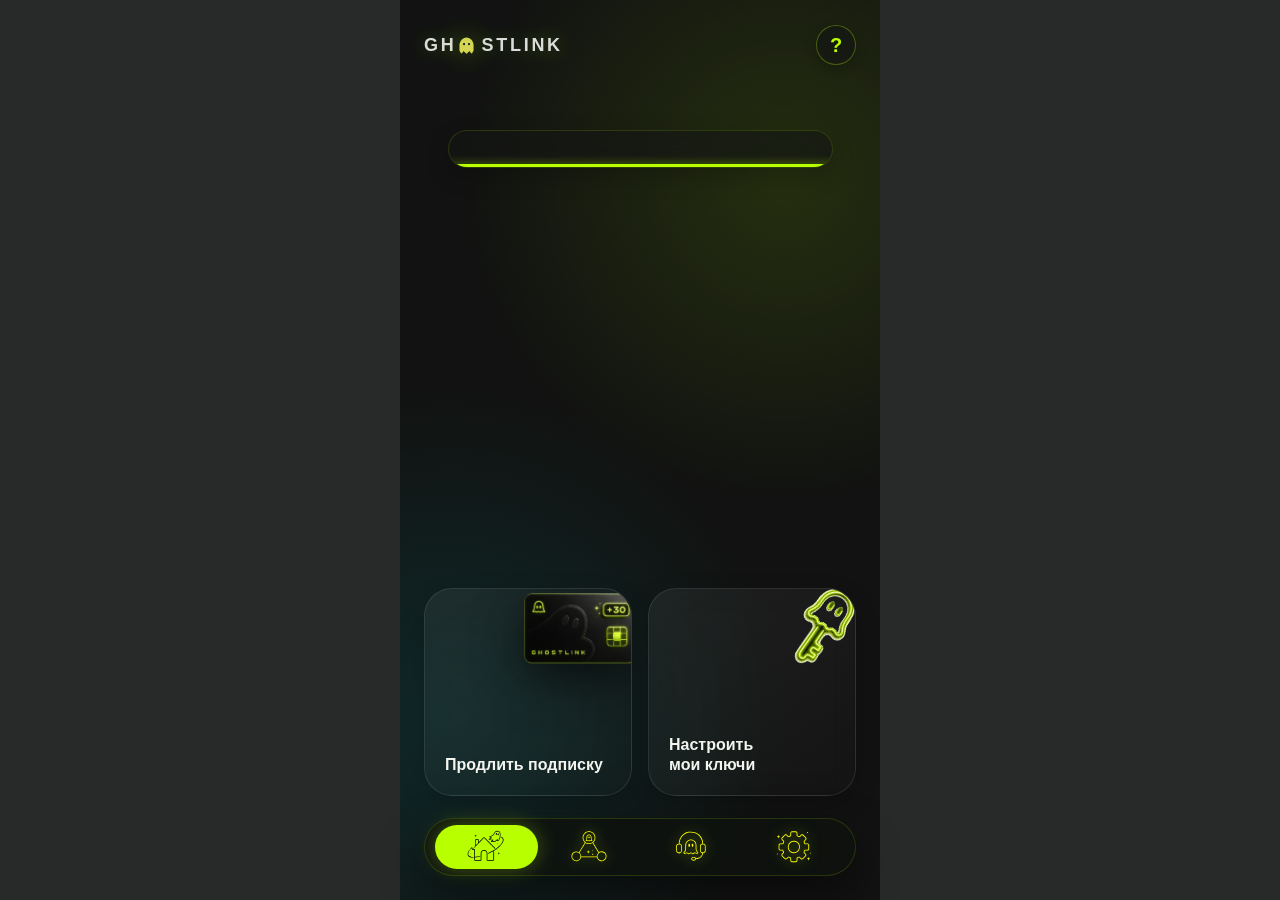
==== commit 4f5e5488: "fix(v3): optimize cellular timeouts to 6s, add 3s loading hint, force reauth on retry, bump to v33" ====
--- a/index.html
+++ b/index.html
@@ -8,25 +8,25 @@
     <link rel="preconnect" href="https://fonts.googleapis.com" />
     <link rel="preconnect" href="https://fonts.gstatic.com" crossorigin />
     <link href="https://fonts.googleapis.com/css2?family=Inter:wght@400;500;600;700&display=swap" rel="stylesheet" />
-    <link rel="stylesheet" href="./src/css/variables.css?v=32" />
-    <link rel="stylesheet" href="./src/css/base.css?v=32" />
-    <link rel="stylesheet" href="./src/css/components.css?v=32" />
-    <link rel="stylesheet" href="./src/css/page-extend.css?v=32" />
-    <link rel="stylesheet" href="./src/css/page-checkout.css?v=32" />
-    <link rel="stylesheet" href="./src/css/page-setup.css?v=32" />
-    <link rel="stylesheet" href="./src/css/page-app-select.css?v=32" />
-    <link rel="stylesheet" href="./src/css/page-key-view.css?v=32" />
-    <link rel="stylesheet" href="./src/css/page-other-device.css?v=32" />
-    <link rel="stylesheet" href="./src/css/page-device-detail.css?v=32" />
-    <link rel="stylesheet" href="./src/css/page-referral.css?v=32" />
-    <link rel="stylesheet" href="./src/css/page-chat.css?v=32" />
-    <link rel="stylesheet" href="./src/css/page-settings.css?v=32" />
-    <link rel="stylesheet" href="./src/css/page-devices.css?v=32" />
-    <link rel="stylesheet" href="./src/css/page-admin.css?v=32" />
-    <link rel="stylesheet" href="./src/css/context-help.css?v=32" />
-    <link rel="stylesheet" href="./src/css/page-diagnostics.css?v=32" />
-    <link rel="stylesheet" href="./src/css/page-session-error.css?v=32" />
-    <link rel="stylesheet" href="./src/css/animations.css?v=32" />
+    <link rel="stylesheet" href="./src/css/variables.css?v=33" />
+    <link rel="stylesheet" href="./src/css/base.css?v=33" />
+    <link rel="stylesheet" href="./src/css/components.css?v=33" />
+    <link rel="stylesheet" href="./src/css/page-extend.css?v=33" />
+    <link rel="stylesheet" href="./src/css/page-checkout.css?v=33" />
+    <link rel="stylesheet" href="./src/css/page-setup.css?v=33" />
+    <link rel="stylesheet" href="./src/css/page-app-select.css?v=33" />
+    <link rel="stylesheet" href="./src/css/page-key-view.css?v=33" />
+    <link rel="stylesheet" href="./src/css/page-other-device.css?v=33" />
+    <link rel="stylesheet" href="./src/css/page-device-detail.css?v=33" />
+    <link rel="stylesheet" href="./src/css/page-referral.css?v=33" />
+    <link rel="stylesheet" href="./src/css/page-chat.css?v=33" />
+    <link rel="stylesheet" href="./src/css/page-settings.css?v=33" />
+    <link rel="stylesheet" href="./src/css/page-devices.css?v=33" />
+    <link rel="stylesheet" href="./src/css/page-admin.css?v=33" />
+    <link rel="stylesheet" href="./src/css/context-help.css?v=33" />
+    <link rel="stylesheet" href="./src/css/page-diagnostics.css?v=33" />
+    <link rel="stylesheet" href="./src/css/page-session-error.css?v=33" />
+    <link rel="stylesheet" href="./src/css/animations.css?v=33" />
   </head>
   <body>
     <main class="app-shell" aria-labelledby="appTitle">
@@ -3290,25 +3290,25 @@
       </section>
     </main>
     <!-- Runtime order is intentional: shared UI, Block 1 reads, local mocks, page modules, boot. -->
-    <script src="./src/payment-config.js?v=32"></script>
-    <script src="./src/ui/components.js?v=32"></script>
-    <script src="./src/ui/router.js?v=32"></script>
+    <script src="./src/payment-config.js?v=33"></script>
+    <script src="./src/ui/components.js?v=33"></script>
+    <script src="./src/ui/router.js?v=33"></script>
     <script src="https://telegram.org/js/telegram-web-app.js"></script>
-    <script src="./src/ui/telegram-webapp.js?v=32"></script>
-    <script src="./src/api/real-block1-adapter.js?v=32"></script>
-    <script src="./src/api/real-device-adapter.js?v=32"></script>
-    <script src="./src/api/real-invites-adapter.js?v=32"></script>
-    <script src="./src/mocks/support.js?v=32"></script>
-    <script src="./src/mocks/admin-security.js?v=32"></script>
-    <script src="./src/modules/home.js?v=32"></script>
-    <script src="./src/modules/diagnostics.js?v=32"></script>
-    <script src="./src/modules/subscription.js?v=32"></script>
-    <script src="./src/modules/devices.js?v=32"></script>
-    <script src="./src/modules/invites.js?v=32"></script>
-    <script src="./src/modules/support.js?v=32"></script>
-    <script src="./src/modules/context-help.js?v=32"></script>
-    <script src="./src/modules/admin-payment-settings.js?v=32"></script>
-    <script src="./src/modules/admin.js?v=32"></script>
-    <script src="./src/main.js?v=32"></script>
+    <script src="./src/ui/telegram-webapp.js?v=33"></script>
+    <script src="./src/api/real-block1-adapter.js?v=33"></script>
+    <script src="./src/api/real-device-adapter.js?v=33"></script>
+    <script src="./src/api/real-invites-adapter.js?v=33"></script>
+    <script src="./src/mocks/support.js?v=33"></script>
+    <script src="./src/mocks/admin-security.js?v=33"></script>
+    <script src="./src/modules/home.js?v=33"></script>
+    <script src="./src/modules/diagnostics.js?v=33"></script>
+    <script src="./src/modules/subscription.js?v=33"></script>
+    <script src="./src/modules/devices.js?v=33"></script>
+    <script src="./src/modules/invites.js?v=33"></script>
+    <script src="./src/modules/support.js?v=33"></script>
+    <script src="./src/modules/context-help.js?v=33"></script>
+    <script src="./src/modules/admin-payment-settings.js?v=33"></script>
+    <script src="./src/modules/admin.js?v=33"></script>
+    <script src="./src/main.js?v=33"></script>
   </body>
 </html>
--- a/src/css/components.css
+++ b/src/css/components.css
@@ -184,6 +184,27 @@
 
 .status-island.is-subscription-loading .status-content {
   opacity: 0;
+  transition: opacity 280ms ease;
+}
+
+.status-island.is-subscription-loading.has-loading-hint .status-content {
+  opacity: 1;
+}
+
+.status-island.has-loading-hint .status-tariff {
+  font-size: 13px;
+  font-weight: 500;
+  color: var(--text-secondary, #b0b7c3);
+  letter-spacing: 0.01em;
+}
+
+.status-island.has-loading-hint .tariff-emoji {
+  animation: pulse-slow 1.8s infinite ease-in-out;
+}
+
+@keyframes pulse-slow {
+  0%, 100% { opacity: 0.55; }
+  50% { opacity: 1; }
 }
 
 .status-island.is-subscription-loading .status-progress span {
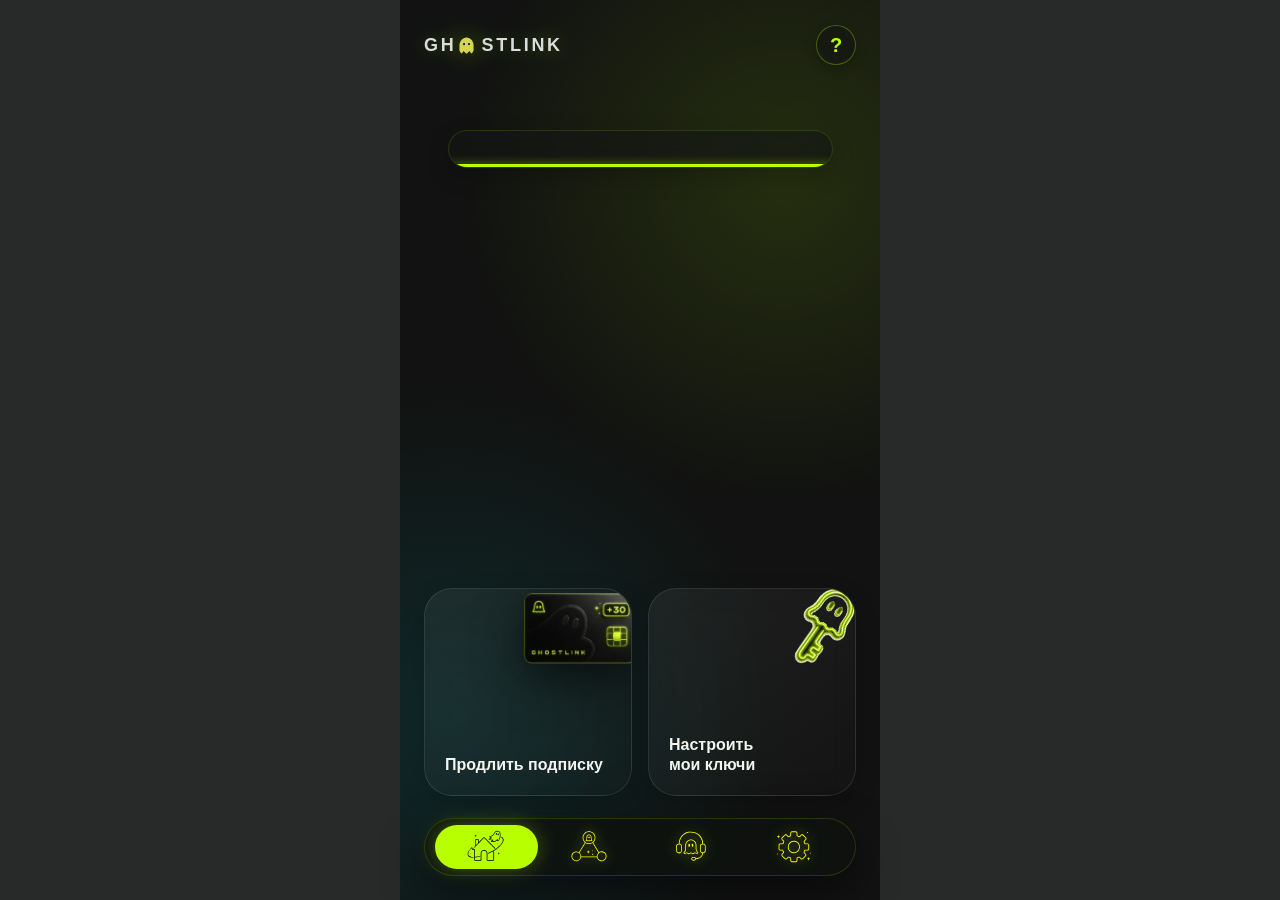
==== commit 9b99b735: "fix(v3): remove Cache-Control header to enable Simple CORS request, bump to v34" ====
--- a/index.html
+++ b/index.html
@@ -8,25 +8,25 @@
     <link rel="preconnect" href="https://fonts.googleapis.com" />
     <link rel="preconnect" href="https://fonts.gstatic.com" crossorigin />
     <link href="https://fonts.googleapis.com/css2?family=Inter:wght@400;500;600;700&display=swap" rel="stylesheet" />
-    <link rel="stylesheet" href="./src/css/variables.css?v=33" />
-    <link rel="stylesheet" href="./src/css/base.css?v=33" />
-    <link rel="stylesheet" href="./src/css/components.css?v=33" />
-    <link rel="stylesheet" href="./src/css/page-extend.css?v=33" />
-    <link rel="stylesheet" href="./src/css/page-checkout.css?v=33" />
-    <link rel="stylesheet" href="./src/css/page-setup.css?v=33" />
-    <link rel="stylesheet" href="./src/css/page-app-select.css?v=33" />
-    <link rel="stylesheet" href="./src/css/page-key-view.css?v=33" />
-    <link rel="stylesheet" href="./src/css/page-other-device.css?v=33" />
-    <link rel="stylesheet" href="./src/css/page-device-detail.css?v=33" />
-    <link rel="stylesheet" href="./src/css/page-referral.css?v=33" />
-    <link rel="stylesheet" href="./src/css/page-chat.css?v=33" />
-    <link rel="stylesheet" href="./src/css/page-settings.css?v=33" />
-    <link rel="stylesheet" href="./src/css/page-devices.css?v=33" />
-    <link rel="stylesheet" href="./src/css/page-admin.css?v=33" />
-    <link rel="stylesheet" href="./src/css/context-help.css?v=33" />
-    <link rel="stylesheet" href="./src/css/page-diagnostics.css?v=33" />
-    <link rel="stylesheet" href="./src/css/page-session-error.css?v=33" />
-    <link rel="stylesheet" href="./src/css/animations.css?v=33" />
+    <link rel="stylesheet" href="./src/css/variables.css?v=34" />
+    <link rel="stylesheet" href="./src/css/base.css?v=34" />
+    <link rel="stylesheet" href="./src/css/components.css?v=34" />
+    <link rel="stylesheet" href="./src/css/page-extend.css?v=34" />
+    <link rel="stylesheet" href="./src/css/page-checkout.css?v=34" />
+    <link rel="stylesheet" href="./src/css/page-setup.css?v=34" />
+    <link rel="stylesheet" href="./src/css/page-app-select.css?v=34" />
+    <link rel="stylesheet" href="./src/css/page-key-view.css?v=34" />
+    <link rel="stylesheet" href="./src/css/page-other-device.css?v=34" />
+    <link rel="stylesheet" href="./src/css/page-device-detail.css?v=34" />
+    <link rel="stylesheet" href="./src/css/page-referral.css?v=34" />
+    <link rel="stylesheet" href="./src/css/page-chat.css?v=34" />
+    <link rel="stylesheet" href="./src/css/page-settings.css?v=34" />
+    <link rel="stylesheet" href="./src/css/page-devices.css?v=34" />
+    <link rel="stylesheet" href="./src/css/page-admin.css?v=34" />
+    <link rel="stylesheet" href="./src/css/context-help.css?v=34" />
+    <link rel="stylesheet" href="./src/css/page-diagnostics.css?v=34" />
+    <link rel="stylesheet" href="./src/css/page-session-error.css?v=34" />
+    <link rel="stylesheet" href="./src/css/animations.css?v=34" />
   </head>
   <body>
     <main class="app-shell" aria-labelledby="appTitle">
@@ -3290,25 +3290,25 @@
       </section>
     </main>
     <!-- Runtime order is intentional: shared UI, Block 1 reads, local mocks, page modules, boot. -->
-    <script src="./src/payment-config.js?v=33"></script>
-    <script src="./src/ui/components.js?v=33"></script>
-    <script src="./src/ui/router.js?v=33"></script>
+    <script src="./src/payment-config.js?v=34"></script>
+    <script src="./src/ui/components.js?v=34"></script>
+    <script src="./src/ui/router.js?v=34"></script>
     <script src="https://telegram.org/js/telegram-web-app.js"></script>
-    <script src="./src/ui/telegram-webapp.js?v=33"></script>
-    <script src="./src/api/real-block1-adapter.js?v=33"></script>
-    <script src="./src/api/real-device-adapter.js?v=33"></script>
-    <script src="./src/api/real-invites-adapter.js?v=33"></script>
-    <script src="./src/mocks/support.js?v=33"></script>
-    <script src="./src/mocks/admin-security.js?v=33"></script>
-    <script src="./src/modules/home.js?v=33"></script>
-    <script src="./src/modules/diagnostics.js?v=33"></script>
-    <script src="./src/modules/subscription.js?v=33"></script>
-    <script src="./src/modules/devices.js?v=33"></script>
-    <script src="./src/modules/invites.js?v=33"></script>
-    <script src="./src/modules/support.js?v=33"></script>
-    <script src="./src/modules/context-help.js?v=33"></script>
-    <script src="./src/modules/admin-payment-settings.js?v=33"></script>
-    <script src="./src/modules/admin.js?v=33"></script>
-    <script src="./src/main.js?v=33"></script>
+    <script src="./src/ui/telegram-webapp.js?v=34"></script>
+    <script src="./src/api/real-block1-adapter.js?v=34"></script>
+    <script src="./src/api/real-device-adapter.js?v=34"></script>
+    <script src="./src/api/real-invites-adapter.js?v=34"></script>
+    <script src="./src/mocks/support.js?v=34"></script>
+    <script src="./src/mocks/admin-security.js?v=34"></script>
+    <script src="./src/modules/home.js?v=34"></script>
+    <script src="./src/modules/diagnostics.js?v=34"></script>
+    <script src="./src/modules/subscription.js?v=34"></script>
+    <script src="./src/modules/devices.js?v=34"></script>
+    <script src="./src/modules/invites.js?v=34"></script>
+    <script src="./src/modules/support.js?v=34"></script>
+    <script src="./src/modules/context-help.js?v=34"></script>
+    <script src="./src/modules/admin-payment-settings.js?v=34"></script>
+    <script src="./src/modules/admin.js?v=34"></script>
+    <script src="./src/main.js?v=34"></script>
   </body>
 </html>
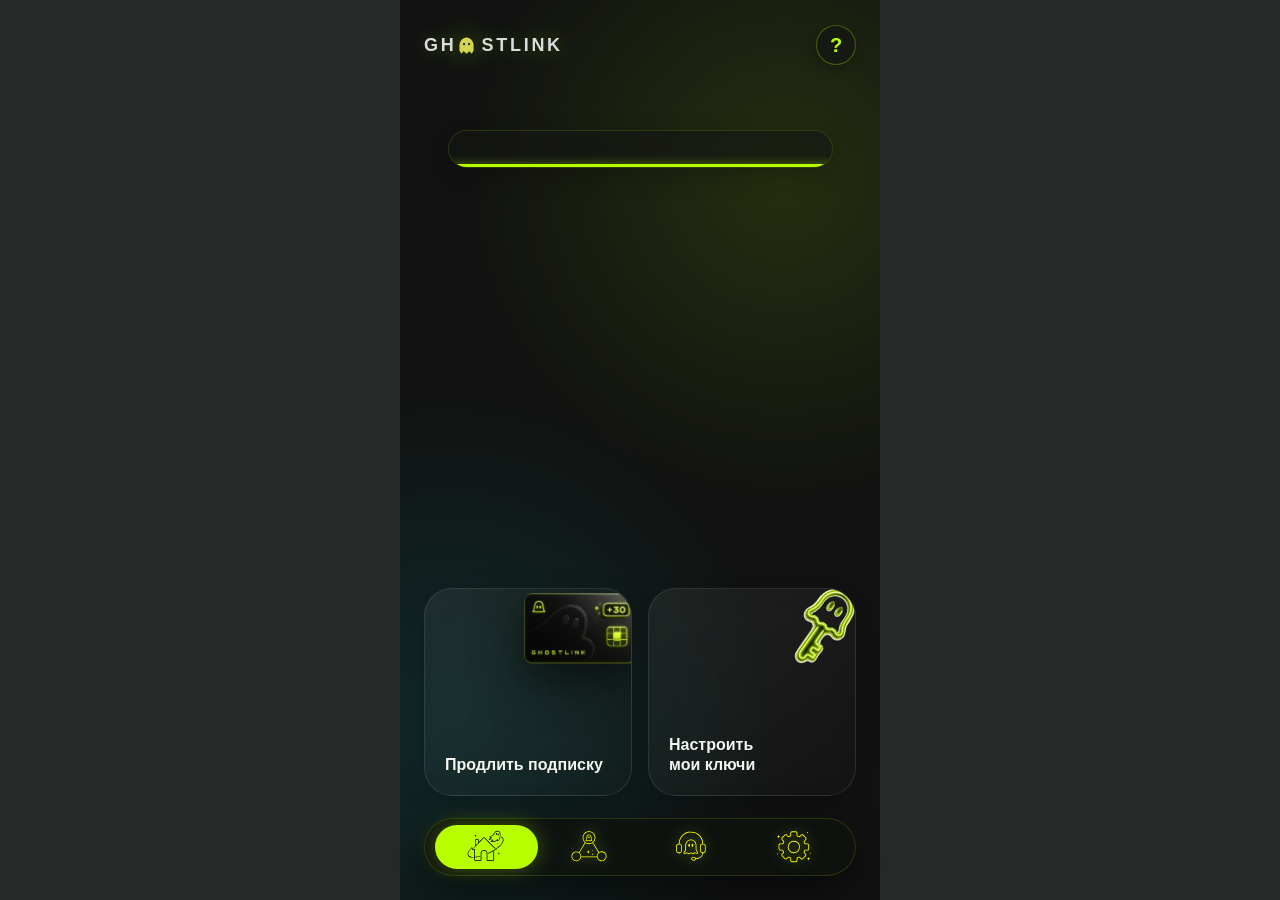
==== commit c6d67c90: "fix(v35): restore cloudflare fallback and cellular timeout resilience (12s, 2.5s hedged fallback)" ====
--- a/index.html
+++ b/index.html
@@ -8,25 +8,25 @@
     <link rel="preconnect" href="https://fonts.googleapis.com" />
     <link rel="preconnect" href="https://fonts.gstatic.com" crossorigin />
     <link href="https://fonts.googleapis.com/css2?family=Inter:wght@400;500;600;700&display=swap" rel="stylesheet" />
-    <link rel="stylesheet" href="./src/css/variables.css?v=34" />
-    <link rel="stylesheet" href="./src/css/base.css?v=34" />
-    <link rel="stylesheet" href="./src/css/components.css?v=34" />
-    <link rel="stylesheet" href="./src/css/page-extend.css?v=34" />
-    <link rel="stylesheet" href="./src/css/page-checkout.css?v=34" />
-    <link rel="stylesheet" href="./src/css/page-setup.css?v=34" />
-    <link rel="stylesheet" href="./src/css/page-app-select.css?v=34" />
-    <link rel="stylesheet" href="./src/css/page-key-view.css?v=34" />
-    <link rel="stylesheet" href="./src/css/page-other-device.css?v=34" />
-    <link rel="stylesheet" href="./src/css/page-device-detail.css?v=34" />
-    <link rel="stylesheet" href="./src/css/page-referral.css?v=34" />
-    <link rel="stylesheet" href="./src/css/page-chat.css?v=34" />
-    <link rel="stylesheet" href="./src/css/page-settings.css?v=34" />
-    <link rel="stylesheet" href="./src/css/page-devices.css?v=34" />
-    <link rel="stylesheet" href="./src/css/page-admin.css?v=34" />
-    <link rel="stylesheet" href="./src/css/context-help.css?v=34" />
-    <link rel="stylesheet" href="./src/css/page-diagnostics.css?v=34" />
-    <link rel="stylesheet" href="./src/css/page-session-error.css?v=34" />
-    <link rel="stylesheet" href="./src/css/animations.css?v=34" />
+    <link rel="stylesheet" href="./src/css/variables.css?v=35" />
+    <link rel="stylesheet" href="./src/css/base.css?v=35" />
+    <link rel="stylesheet" href="./src/css/components.css?v=35" />
+    <link rel="stylesheet" href="./src/css/page-extend.css?v=35" />
+    <link rel="stylesheet" href="./src/css/page-checkout.css?v=35" />
+    <link rel="stylesheet" href="./src/css/page-setup.css?v=35" />
+    <link rel="stylesheet" href="./src/css/page-app-select.css?v=35" />
+    <link rel="stylesheet" href="./src/css/page-key-view.css?v=35" />
+    <link rel="stylesheet" href="./src/css/page-other-device.css?v=35" />
+    <link rel="stylesheet" href="./src/css/page-device-detail.css?v=35" />
+    <link rel="stylesheet" href="./src/css/page-referral.css?v=35" />
+    <link rel="stylesheet" href="./src/css/page-chat.css?v=35" />
+    <link rel="stylesheet" href="./src/css/page-settings.css?v=35" />
+    <link rel="stylesheet" href="./src/css/page-devices.css?v=35" />
+    <link rel="stylesheet" href="./src/css/page-admin.css?v=35" />
+    <link rel="stylesheet" href="./src/css/context-help.css?v=35" />
+    <link rel="stylesheet" href="./src/css/page-diagnostics.css?v=35" />
+    <link rel="stylesheet" href="./src/css/page-session-error.css?v=35" />
+    <link rel="stylesheet" href="./src/css/animations.css?v=35" />
   </head>
   <body>
     <main class="app-shell" aria-labelledby="appTitle">
@@ -3290,25 +3290,25 @@
       </section>
     </main>
     <!-- Runtime order is intentional: shared UI, Block 1 reads, local mocks, page modules, boot. -->
-    <script src="./src/payment-config.js?v=34"></script>
-    <script src="./src/ui/components.js?v=34"></script>
-    <script src="./src/ui/router.js?v=34"></script>
+    <script src="./src/payment-config.js?v=35"></script>
+    <script src="./src/ui/components.js?v=35"></script>
+    <script src="./src/ui/router.js?v=35"></script>
     <script src="https://telegram.org/js/telegram-web-app.js"></script>
-    <script src="./src/ui/telegram-webapp.js?v=34"></script>
-    <script src="./src/api/real-block1-adapter.js?v=34"></script>
-    <script src="./src/api/real-device-adapter.js?v=34"></script>
-    <script src="./src/api/real-invites-adapter.js?v=34"></script>
-    <script src="./src/mocks/support.js?v=34"></script>
-    <script src="./src/mocks/admin-security.js?v=34"></script>
-    <script src="./src/modules/home.js?v=34"></script>
-    <script src="./src/modules/diagnostics.js?v=34"></script>
-    <script src="./src/modules/subscription.js?v=34"></script>
-    <script src="./src/modules/devices.js?v=34"></script>
-    <script src="./src/modules/invites.js?v=34"></script>
-    <script src="./src/modules/support.js?v=34"></script>
-    <script src="./src/modules/context-help.js?v=34"></script>
-    <script src="./src/modules/admin-payment-settings.js?v=34"></script>
-    <script src="./src/modules/admin.js?v=34"></script>
-    <script src="./src/main.js?v=34"></script>
+    <script src="./src/ui/telegram-webapp.js?v=35"></script>
+    <script src="./src/api/real-block1-adapter.js?v=35"></script>
+    <script src="./src/api/real-device-adapter.js?v=35"></script>
+    <script src="./src/api/real-invites-adapter.js?v=35"></script>
+    <script src="./src/mocks/support.js?v=35"></script>
+    <script src="./src/mocks/admin-security.js?v=35"></script>
+    <script src="./src/modules/home.js?v=35"></script>
+    <script src="./src/modules/diagnostics.js?v=35"></script>
+    <script src="./src/modules/subscription.js?v=35"></script>
+    <script src="./src/modules/devices.js?v=35"></script>
+    <script src="./src/modules/invites.js?v=35"></script>
+    <script src="./src/modules/support.js?v=35"></script>
+    <script src="./src/modules/context-help.js?v=35"></script>
+    <script src="./src/modules/admin-payment-settings.js?v=35"></script>
+    <script src="./src/modules/admin.js?v=35"></script>
+    <script src="./src/main.js?v=35"></script>
   </body>
 </html>
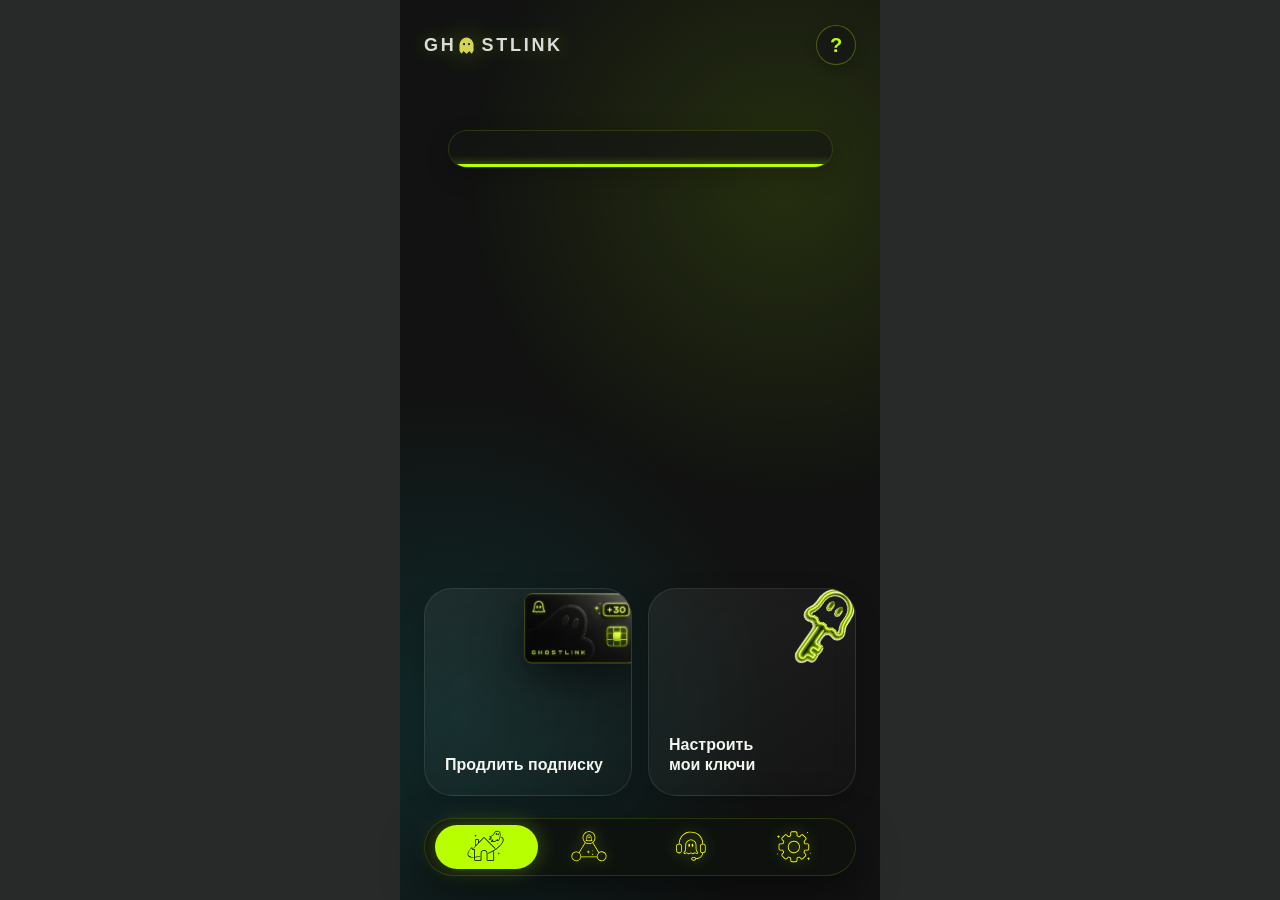
==== commit f64fe3e0: "fix(v3): disable dead cloudflare fallback, restore mobile 6s timeouts, fix token generation race, bu" ====
--- a/index.html
+++ b/index.html
@@ -8,25 +8,25 @@
     <link rel="preconnect" href="https://fonts.googleapis.com" />
     <link rel="preconnect" href="https://fonts.gstatic.com" crossorigin />
     <link href="https://fonts.googleapis.com/css2?family=Inter:wght@400;500;600;700&display=swap" rel="stylesheet" />
-    <link rel="stylesheet" href="./src/css/variables.css?v=35" />
-    <link rel="stylesheet" href="./src/css/base.css?v=35" />
-    <link rel="stylesheet" href="./src/css/components.css?v=35" />
-    <link rel="stylesheet" href="./src/css/page-extend.css?v=35" />
-    <link rel="stylesheet" href="./src/css/page-checkout.css?v=35" />
-    <link rel="stylesheet" href="./src/css/page-setup.css?v=35" />
-    <link rel="stylesheet" href="./src/css/page-app-select.css?v=35" />
-    <link rel="stylesheet" href="./src/css/page-key-view.css?v=35" />
-    <link rel="stylesheet" href="./src/css/page-other-device.css?v=35" />
-    <link rel="stylesheet" href="./src/css/page-device-detail.css?v=35" />
-    <link rel="stylesheet" href="./src/css/page-referral.css?v=35" />
-    <link rel="stylesheet" href="./src/css/page-chat.css?v=35" />
-    <link rel="stylesheet" href="./src/css/page-settings.css?v=35" />
-    <link rel="stylesheet" href="./src/css/page-devices.css?v=35" />
-    <link rel="stylesheet" href="./src/css/page-admin.css?v=35" />
-    <link rel="stylesheet" href="./src/css/context-help.css?v=35" />
-    <link rel="stylesheet" href="./src/css/page-diagnostics.css?v=35" />
-    <link rel="stylesheet" href="./src/css/page-session-error.css?v=35" />
-    <link rel="stylesheet" href="./src/css/animations.css?v=35" />
+    <link rel="stylesheet" href="./src/css/variables.css?v=36" />
+    <link rel="stylesheet" href="./src/css/base.css?v=36" />
+    <link rel="stylesheet" href="./src/css/components.css?v=36" />
+    <link rel="stylesheet" href="./src/css/page-extend.css?v=36" />
+    <link rel="stylesheet" href="./src/css/page-checkout.css?v=36" />
+    <link rel="stylesheet" href="./src/css/page-setup.css?v=36" />
+    <link rel="stylesheet" href="./src/css/page-app-select.css?v=36" />
+    <link rel="stylesheet" href="./src/css/page-key-view.css?v=36" />
+    <link rel="stylesheet" href="./src/css/page-other-device.css?v=36" />
+    <link rel="stylesheet" href="./src/css/page-device-detail.css?v=36" />
+    <link rel="stylesheet" href="./src/css/page-referral.css?v=36" />
+    <link rel="stylesheet" href="./src/css/page-chat.css?v=36" />
+    <link rel="stylesheet" href="./src/css/page-settings.css?v=36" />
+    <link rel="stylesheet" href="./src/css/page-devices.css?v=36" />
+    <link rel="stylesheet" href="./src/css/page-admin.css?v=36" />
+    <link rel="stylesheet" href="./src/css/context-help.css?v=36" />
+    <link rel="stylesheet" href="./src/css/page-diagnostics.css?v=36" />
+    <link rel="stylesheet" href="./src/css/page-session-error.css?v=36" />
+    <link rel="stylesheet" href="./src/css/animations.css?v=36" />
   </head>
   <body>
     <main class="app-shell" aria-labelledby="appTitle">
@@ -3290,25 +3290,25 @@
       </section>
     </main>
     <!-- Runtime order is intentional: shared UI, Block 1 reads, local mocks, page modules, boot. -->
-    <script src="./src/payment-config.js?v=35"></script>
-    <script src="./src/ui/components.js?v=35"></script>
-    <script src="./src/ui/router.js?v=35"></script>
+    <script src="./src/payment-config.js?v=36"></script>
+    <script src="./src/ui/components.js?v=36"></script>
+    <script src="./src/ui/router.js?v=36"></script>
     <script src="https://telegram.org/js/telegram-web-app.js"></script>
-    <script src="./src/ui/telegram-webapp.js?v=35"></script>
-    <script src="./src/api/real-block1-adapter.js?v=35"></script>
-    <script src="./src/api/real-device-adapter.js?v=35"></script>
-    <script src="./src/api/real-invites-adapter.js?v=35"></script>
-    <script src="./src/mocks/support.js?v=35"></script>
-    <script src="./src/mocks/admin-security.js?v=35"></script>
-    <script src="./src/modules/home.js?v=35"></script>
-    <script src="./src/modules/diagnostics.js?v=35"></script>
-    <script src="./src/modules/subscription.js?v=35"></script>
-    <script src="./src/modules/devices.js?v=35"></script>
-    <script src="./src/modules/invites.js?v=35"></script>
-    <script src="./src/modules/support.js?v=35"></script>
-    <script src="./src/modules/context-help.js?v=35"></script>
-    <script src="./src/modules/admin-payment-settings.js?v=35"></script>
-    <script src="./src/modules/admin.js?v=35"></script>
-    <script src="./src/main.js?v=35"></script>
+    <script src="./src/ui/telegram-webapp.js?v=36"></script>
+    <script src="./src/api/real-block1-adapter.js?v=36"></script>
+    <script src="./src/api/real-device-adapter.js?v=36"></script>
+    <script src="./src/api/real-invites-adapter.js?v=36"></script>
+    <script src="./src/mocks/support.js?v=36"></script>
+    <script src="./src/mocks/admin-security.js?v=36"></script>
+    <script src="./src/modules/home.js?v=36"></script>
+    <script src="./src/modules/diagnostics.js?v=36"></script>
+    <script src="./src/modules/subscription.js?v=36"></script>
+    <script src="./src/modules/devices.js?v=36"></script>
+    <script src="./src/modules/invites.js?v=36"></script>
+    <script src="./src/modules/support.js?v=36"></script>
+    <script src="./src/modules/context-help.js?v=36"></script>
+    <script src="./src/modules/admin-payment-settings.js?v=36"></script>
+    <script src="./src/modules/admin.js?v=36"></script>
+    <script src="./src/main.js?v=36"></script>
   </body>
 </html>
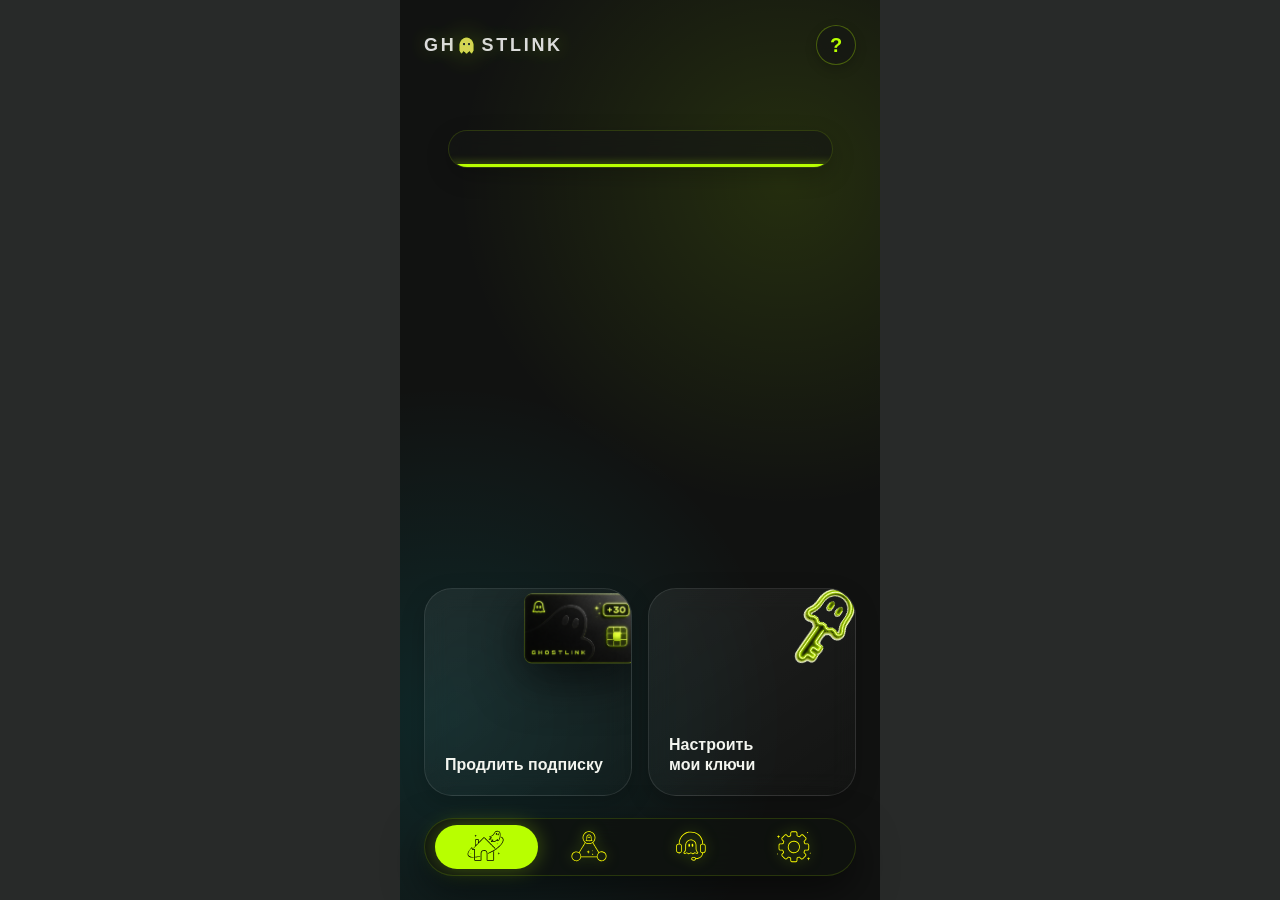
==== commit 2638b5e8: "fix(v3): restore safe 12s mobile timeouts and bump to v37" ====
--- a/index.html
+++ b/index.html
@@ -8,25 +8,25 @@
     <link rel="preconnect" href="https://fonts.googleapis.com" />
     <link rel="preconnect" href="https://fonts.gstatic.com" crossorigin />
     <link href="https://fonts.googleapis.com/css2?family=Inter:wght@400;500;600;700&display=swap" rel="stylesheet" />
-    <link rel="stylesheet" href="./src/css/variables.css?v=36" />
-    <link rel="stylesheet" href="./src/css/base.css?v=36" />
-    <link rel="stylesheet" href="./src/css/components.css?v=36" />
-    <link rel="stylesheet" href="./src/css/page-extend.css?v=36" />
-    <link rel="stylesheet" href="./src/css/page-checkout.css?v=36" />
-    <link rel="stylesheet" href="./src/css/page-setup.css?v=36" />
-    <link rel="stylesheet" href="./src/css/page-app-select.css?v=36" />
-    <link rel="stylesheet" href="./src/css/page-key-view.css?v=36" />
-    <link rel="stylesheet" href="./src/css/page-other-device.css?v=36" />
-    <link rel="stylesheet" href="./src/css/page-device-detail.css?v=36" />
-    <link rel="stylesheet" href="./src/css/page-referral.css?v=36" />
-    <link rel="stylesheet" href="./src/css/page-chat.css?v=36" />
-    <link rel="stylesheet" href="./src/css/page-settings.css?v=36" />
-    <link rel="stylesheet" href="./src/css/page-devices.css?v=36" />
-    <link rel="stylesheet" href="./src/css/page-admin.css?v=36" />
-    <link rel="stylesheet" href="./src/css/context-help.css?v=36" />
-    <link rel="stylesheet" href="./src/css/page-diagnostics.css?v=36" />
-    <link rel="stylesheet" href="./src/css/page-session-error.css?v=36" />
-    <link rel="stylesheet" href="./src/css/animations.css?v=36" />
+    <link rel="stylesheet" href="./src/css/variables.css?v=37" />
+    <link rel="stylesheet" href="./src/css/base.css?v=37" />
+    <link rel="stylesheet" href="./src/css/components.css?v=37" />
+    <link rel="stylesheet" href="./src/css/page-extend.css?v=37" />
+    <link rel="stylesheet" href="./src/css/page-checkout.css?v=37" />
+    <link rel="stylesheet" href="./src/css/page-setup.css?v=37" />
+    <link rel="stylesheet" href="./src/css/page-app-select.css?v=37" />
+    <link rel="stylesheet" href="./src/css/page-key-view.css?v=37" />
+    <link rel="stylesheet" href="./src/css/page-other-device.css?v=37" />
+    <link rel="stylesheet" href="./src/css/page-device-detail.css?v=37" />
+    <link rel="stylesheet" href="./src/css/page-referral.css?v=37" />
+    <link rel="stylesheet" href="./src/css/page-chat.css?v=37" />
+    <link rel="stylesheet" href="./src/css/page-settings.css?v=37" />
+    <link rel="stylesheet" href="./src/css/page-devices.css?v=37" />
+    <link rel="stylesheet" href="./src/css/page-admin.css?v=37" />
+    <link rel="stylesheet" href="./src/css/context-help.css?v=37" />
+    <link rel="stylesheet" href="./src/css/page-diagnostics.css?v=37" />
+    <link rel="stylesheet" href="./src/css/page-session-error.css?v=37" />
+    <link rel="stylesheet" href="./src/css/animations.css?v=37" />
   </head>
   <body>
     <main class="app-shell" aria-labelledby="appTitle">
@@ -3290,25 +3290,25 @@
       </section>
     </main>
     <!-- Runtime order is intentional: shared UI, Block 1 reads, local mocks, page modules, boot. -->
-    <script src="./src/payment-config.js?v=36"></script>
-    <script src="./src/ui/components.js?v=36"></script>
-    <script src="./src/ui/router.js?v=36"></script>
+    <script src="./src/payment-config.js?v=37"></script>
+    <script src="./src/ui/components.js?v=37"></script>
+    <script src="./src/ui/router.js?v=37"></script>
     <script src="https://telegram.org/js/telegram-web-app.js"></script>
-    <script src="./src/ui/telegram-webapp.js?v=36"></script>
-    <script src="./src/api/real-block1-adapter.js?v=36"></script>
-    <script src="./src/api/real-device-adapter.js?v=36"></script>
-    <script src="./src/api/real-invites-adapter.js?v=36"></script>
-    <script src="./src/mocks/support.js?v=36"></script>
-    <script src="./src/mocks/admin-security.js?v=36"></script>
-    <script src="./src/modules/home.js?v=36"></script>
-    <script src="./src/modules/diagnostics.js?v=36"></script>
-    <script src="./src/modules/subscription.js?v=36"></script>
-    <script src="./src/modules/devices.js?v=36"></script>
-    <script src="./src/modules/invites.js?v=36"></script>
-    <script src="./src/modules/support.js?v=36"></script>
-    <script src="./src/modules/context-help.js?v=36"></script>
-    <script src="./src/modules/admin-payment-settings.js?v=36"></script>
-    <script src="./src/modules/admin.js?v=36"></script>
-    <script src="./src/main.js?v=36"></script>
+    <script src="./src/ui/telegram-webapp.js?v=37"></script>
+    <script src="./src/api/real-block1-adapter.js?v=37"></script>
+    <script src="./src/api/real-device-adapter.js?v=37"></script>
+    <script src="./src/api/real-invites-adapter.js?v=37"></script>
+    <script src="./src/mocks/support.js?v=37"></script>
+    <script src="./src/mocks/admin-security.js?v=37"></script>
+    <script src="./src/modules/home.js?v=37"></script>
+    <script src="./src/modules/diagnostics.js?v=37"></script>
+    <script src="./src/modules/subscription.js?v=37"></script>
+    <script src="./src/modules/devices.js?v=37"></script>
+    <script src="./src/modules/invites.js?v=37"></script>
+    <script src="./src/modules/support.js?v=37"></script>
+    <script src="./src/modules/context-help.js?v=37"></script>
+    <script src="./src/modules/admin-payment-settings.js?v=37"></script>
+    <script src="./src/modules/admin.js?v=37"></script>
+    <script src="./src/main.js?v=37"></script>
   </body>
 </html>
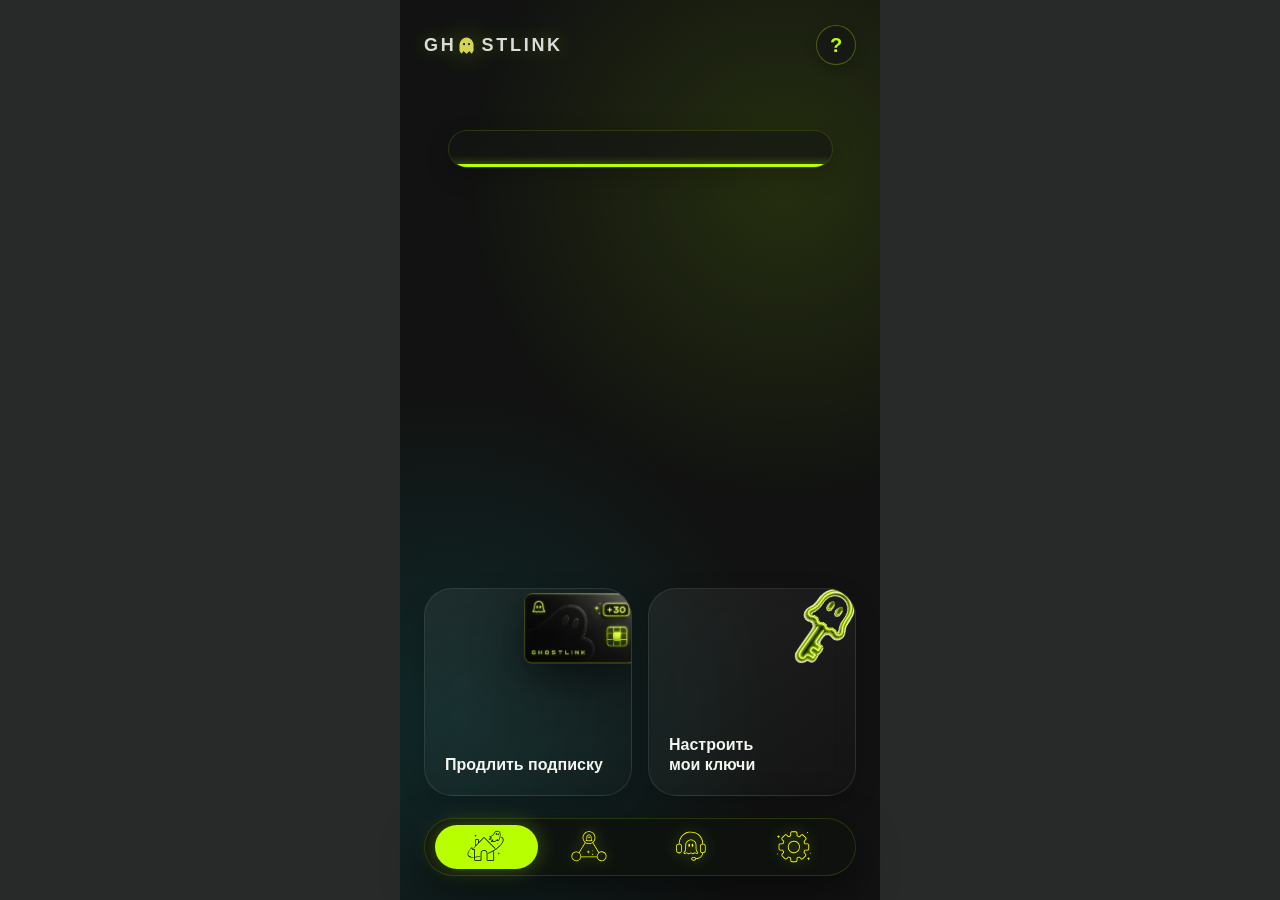
==== commit 1eef6e63: "fix(v3): restore miniapp API fallback and bump to v38" ====
--- a/index.html
+++ b/index.html
@@ -8,25 +8,25 @@
     <link rel="preconnect" href="https://fonts.googleapis.com" />
     <link rel="preconnect" href="https://fonts.gstatic.com" crossorigin />
     <link href="https://fonts.googleapis.com/css2?family=Inter:wght@400;500;600;700&display=swap" rel="stylesheet" />
-    <link rel="stylesheet" href="./src/css/variables.css?v=37" />
-    <link rel="stylesheet" href="./src/css/base.css?v=37" />
-    <link rel="stylesheet" href="./src/css/components.css?v=37" />
-    <link rel="stylesheet" href="./src/css/page-extend.css?v=37" />
-    <link rel="stylesheet" href="./src/css/page-checkout.css?v=37" />
-    <link rel="stylesheet" href="./src/css/page-setup.css?v=37" />
-    <link rel="stylesheet" href="./src/css/page-app-select.css?v=37" />
-    <link rel="stylesheet" href="./src/css/page-key-view.css?v=37" />
-    <link rel="stylesheet" href="./src/css/page-other-device.css?v=37" />
-    <link rel="stylesheet" href="./src/css/page-device-detail.css?v=37" />
-    <link rel="stylesheet" href="./src/css/page-referral.css?v=37" />
-    <link rel="stylesheet" href="./src/css/page-chat.css?v=37" />
-    <link rel="stylesheet" href="./src/css/page-settings.css?v=37" />
-    <link rel="stylesheet" href="./src/css/page-devices.css?v=37" />
-    <link rel="stylesheet" href="./src/css/page-admin.css?v=37" />
-    <link rel="stylesheet" href="./src/css/context-help.css?v=37" />
-    <link rel="stylesheet" href="./src/css/page-diagnostics.css?v=37" />
-    <link rel="stylesheet" href="./src/css/page-session-error.css?v=37" />
-    <link rel="stylesheet" href="./src/css/animations.css?v=37" />
+    <link rel="stylesheet" href="./src/css/variables.css?v=38" />
+    <link rel="stylesheet" href="./src/css/base.css?v=38" />
+    <link rel="stylesheet" href="./src/css/components.css?v=38" />
+    <link rel="stylesheet" href="./src/css/page-extend.css?v=38" />
+    <link rel="stylesheet" href="./src/css/page-checkout.css?v=38" />
+    <link rel="stylesheet" href="./src/css/page-setup.css?v=38" />
+    <link rel="stylesheet" href="./src/css/page-app-select.css?v=38" />
+    <link rel="stylesheet" href="./src/css/page-key-view.css?v=38" />
+    <link rel="stylesheet" href="./src/css/page-other-device.css?v=38" />
+    <link rel="stylesheet" href="./src/css/page-device-detail.css?v=38" />
+    <link rel="stylesheet" href="./src/css/page-referral.css?v=38" />
+    <link rel="stylesheet" href="./src/css/page-chat.css?v=38" />
+    <link rel="stylesheet" href="./src/css/page-settings.css?v=38" />
+    <link rel="stylesheet" href="./src/css/page-devices.css?v=38" />
+    <link rel="stylesheet" href="./src/css/page-admin.css?v=38" />
+    <link rel="stylesheet" href="./src/css/context-help.css?v=38" />
+    <link rel="stylesheet" href="./src/css/page-diagnostics.css?v=38" />
+    <link rel="stylesheet" href="./src/css/page-session-error.css?v=38" />
+    <link rel="stylesheet" href="./src/css/animations.css?v=38" />
   </head>
   <body>
     <main class="app-shell" aria-labelledby="appTitle">
@@ -3290,25 +3290,25 @@
       </section>
     </main>
     <!-- Runtime order is intentional: shared UI, Block 1 reads, local mocks, page modules, boot. -->
-    <script src="./src/payment-config.js?v=37"></script>
-    <script src="./src/ui/components.js?v=37"></script>
-    <script src="./src/ui/router.js?v=37"></script>
+    <script src="./src/payment-config.js?v=38"></script>
+    <script src="./src/ui/components.js?v=38"></script>
+    <script src="./src/ui/router.js?v=38"></script>
     <script src="https://telegram.org/js/telegram-web-app.js"></script>
-    <script src="./src/ui/telegram-webapp.js?v=37"></script>
-    <script src="./src/api/real-block1-adapter.js?v=37"></script>
-    <script src="./src/api/real-device-adapter.js?v=37"></script>
-    <script src="./src/api/real-invites-adapter.js?v=37"></script>
-    <script src="./src/mocks/support.js?v=37"></script>
-    <script src="./src/mocks/admin-security.js?v=37"></script>
-    <script src="./src/modules/home.js?v=37"></script>
-    <script src="./src/modules/diagnostics.js?v=37"></script>
-    <script src="./src/modules/subscription.js?v=37"></script>
-    <script src="./src/modules/devices.js?v=37"></script>
-    <script src="./src/modules/invites.js?v=37"></script>
-    <script src="./src/modules/support.js?v=37"></script>
-    <script src="./src/modules/context-help.js?v=37"></script>
-    <script src="./src/modules/admin-payment-settings.js?v=37"></script>
-    <script src="./src/modules/admin.js?v=37"></script>
-    <script src="./src/main.js?v=37"></script>
+    <script src="./src/ui/telegram-webapp.js?v=38"></script>
+    <script src="./src/api/real-block1-adapter.js?v=38"></script>
+    <script src="./src/api/real-device-adapter.js?v=38"></script>
+    <script src="./src/api/real-invites-adapter.js?v=38"></script>
+    <script src="./src/mocks/support.js?v=38"></script>
+    <script src="./src/mocks/admin-security.js?v=38"></script>
+    <script src="./src/modules/home.js?v=38"></script>
+    <script src="./src/modules/diagnostics.js?v=38"></script>
+    <script src="./src/modules/subscription.js?v=38"></script>
+    <script src="./src/modules/devices.js?v=38"></script>
+    <script src="./src/modules/invites.js?v=38"></script>
+    <script src="./src/modules/support.js?v=38"></script>
+    <script src="./src/modules/context-help.js?v=38"></script>
+    <script src="./src/modules/admin-payment-settings.js?v=38"></script>
+    <script src="./src/modules/admin.js?v=38"></script>
+    <script src="./src/main.js?v=38"></script>
   </body>
 </html>
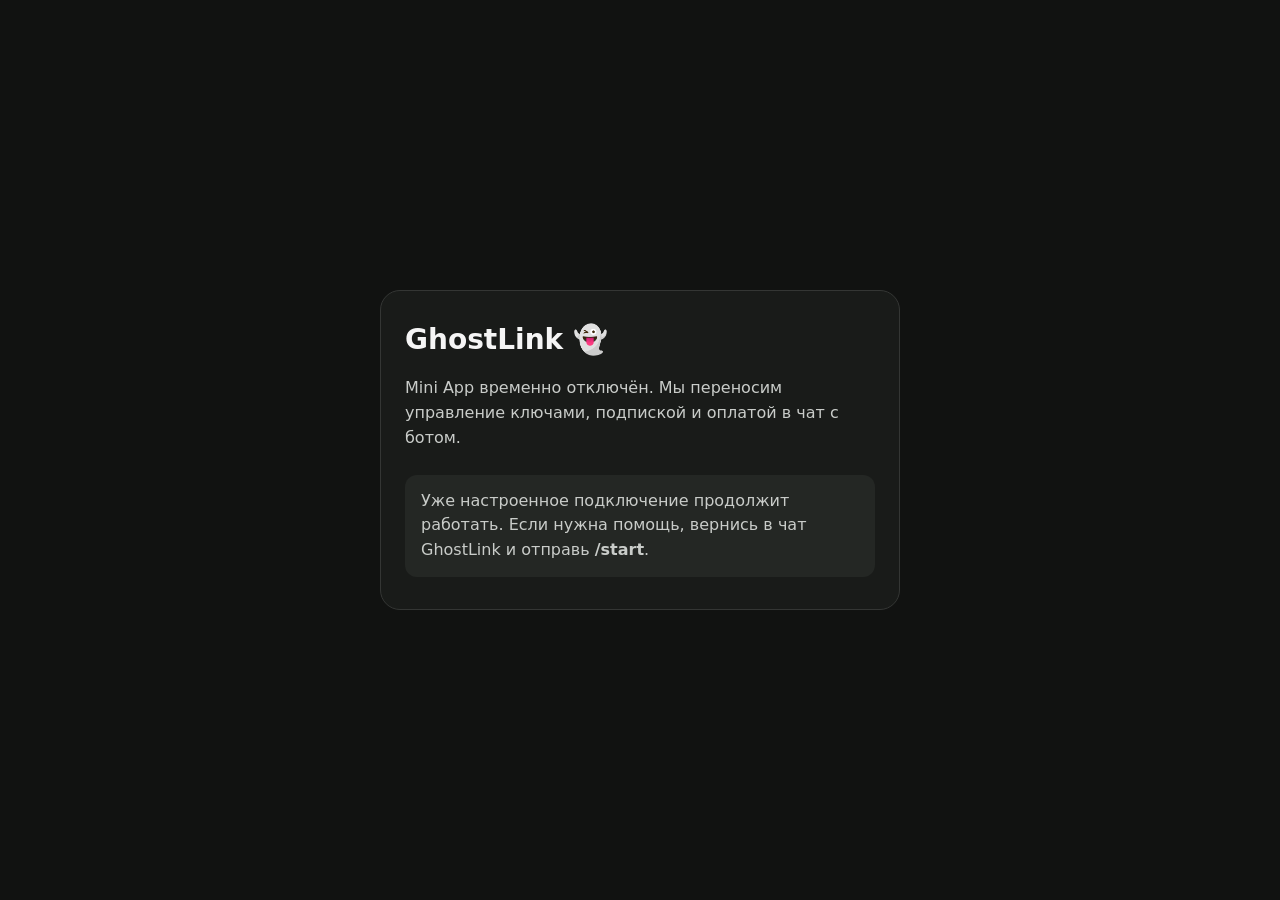
==== commit 0700e960: "Archive Mini App entry page" ====
--- a/index.html
+++ b/index.html
@@ -1,3314 +1,24 @@
 <!doctype html>
-<html lang="ru" data-v3-mode="production">
+<html lang="ru">
   <head>
-    <meta charset="UTF-8" />
-    <meta name="viewport" content="width=device-width, initial-scale=1, viewport-fit=cover" />
+    <meta charset="utf-8" />
+    <meta name="viewport" content="width=device-width, initial-scale=1" />
     <meta name="theme-color" content="#111211" />
-    <title>GhostLink V3</title>
-    <link rel="preconnect" href="https://fonts.googleapis.com" />
-    <link rel="preconnect" href="https://fonts.gstatic.com" crossorigin />
-    <link href="https://fonts.googleapis.com/css2?family=Inter:wght@400;500;600;700&display=swap" rel="stylesheet" />
-    <link rel="stylesheet" href="./src/css/variables.css?v=38" />
-    <link rel="stylesheet" href="./src/css/base.css?v=38" />
-    <link rel="stylesheet" href="./src/css/components.css?v=38" />
-    <link rel="stylesheet" href="./src/css/page-extend.css?v=38" />
-    <link rel="stylesheet" href="./src/css/page-checkout.css?v=38" />
-    <link rel="stylesheet" href="./src/css/page-setup.css?v=38" />
-    <link rel="stylesheet" href="./src/css/page-app-select.css?v=38" />
-    <link rel="stylesheet" href="./src/css/page-key-view.css?v=38" />
-    <link rel="stylesheet" href="./src/css/page-other-device.css?v=38" />
-    <link rel="stylesheet" href="./src/css/page-device-detail.css?v=38" />
-    <link rel="stylesheet" href="./src/css/page-referral.css?v=38" />
-    <link rel="stylesheet" href="./src/css/page-chat.css?v=38" />
-    <link rel="stylesheet" href="./src/css/page-settings.css?v=38" />
-    <link rel="stylesheet" href="./src/css/page-devices.css?v=38" />
-    <link rel="stylesheet" href="./src/css/page-admin.css?v=38" />
-    <link rel="stylesheet" href="./src/css/context-help.css?v=38" />
-    <link rel="stylesheet" href="./src/css/page-diagnostics.css?v=38" />
-    <link rel="stylesheet" href="./src/css/page-session-error.css?v=38" />
-    <link rel="stylesheet" href="./src/css/animations.css?v=38" />
+    <title>GhostLink — приложение временно отключено</title>
+    <style>
+      :root { color-scheme: light dark; font-family: system-ui, -apple-system, BlinkMacSystemFont, "Segoe UI", sans-serif; }
+      body { min-height: 100vh; margin: 0; display: grid; place-items: center; background: #111211; color: #f5f5f5; }
+      main { box-sizing: border-box; width: min(100% - 32px, 520px); padding: 32px 24px; border: 1px solid #343634; border-radius: 20px; background: #191b19; }
+      h1 { margin: 0 0 20px; font-size: 28px; }
+      p { color: #c9ccc9; line-height: 1.55; }
+      .status { margin: 24px 0 0; padding: 14px 16px; border-radius: 12px; background: #242724; }
+    </style>
   </head>
   <body>
-    <main class="app-shell" aria-labelledby="appTitle">
-      <header class="topbar">
-        <div class="brand" id="appTitle" aria-label="GhostLink">
-          <span class="brand-word">
-            GH<span class="brand-icon-wrapper">
-              <img class="brand-icon-inline" src="./assets/icons/ghost-icon-generated.png" alt="O" />
-              <img class="brand-icon-inline brand-icon-shine" src="./assets/icons/ghost-icon-generated.png" alt="" aria-hidden="true" />
-            </span>STLINK
-          </span>
-        </div>
-        <!-- Единая контекстная помощь: привязана к шапке страницы -->
-        <button class="icon-button context-help-trigger" id="helpButton" type="button"
-          aria-label="Помощь по текущему экрану" aria-controls="contextHelpAnnotation" aria-expanded="false">
-          <span class="icon-question" aria-hidden="true">?</span>
-        </button>
-      </header>
-
-      <!-- ================================================================
-           ГЛАВНАЯ ВКЛАДКА: статус подписки, два главных действия, навигация.
-           Будущий контракт подписки: тариф, emoji, оставшиеся/всего дни,
-           устройства и статус прогресса. Разметка здесь, логика в home.js.
-           ================================================================ -->
-      <section id="tab-home" class="tab-content active">
-        <!-- Островок подписки. Порог прогресса: >35% зелёный, 16-35% жёлтый,
-             <=15% красный. До этапа API данные остаются mock. -->
-        <section class="status-island is-subscription-loading" id="subscriptionStatus" aria-label="Статус подписки" aria-busy="true">
-          <div class="status-content">
-            <div class="status-left">
-              <span class="tariff-emoji" id="subscriptionEmoji"></span>
-              <span class="status-tariff" id="subscriptionPlanName"></span>
-            </div>
-            <div class="status-right">
-              <strong class="status-days"><span id="subscriptionDays"></span> <span id="subscriptionDaysLabel"></span></strong>
-            </div>
-          </div>
-          <div class="status-progress" aria-hidden="true"><span id="subscriptionProgress"></span></div>
-        </section>
-        
-        <div class="device-count-text" id="subscriptionDeviceCount"></div>
-
-        <!-- Главные действия: продлить подписку и настроить ключи. -->
-        <div class="home-bottom-content bento-layout">
-          <button class="bento-card bento-extend" type="button">
-            <img src="./assets/icons/card-icon.png" class="bento-icon" alt="" aria-hidden="true" />
-            <span class="bento-title" id="homeSubscriptionActionText">Продлить<br>подписку</span>
-          </button>
-          
-          <button class="bento-card bento-setup" type="button">
-            <img src="./assets/icons/key-icon.png" class="bento-icon" alt="" aria-hidden="true" />
-            <span class="bento-title">Настроить<br>мои ключи</span>
-          </button>
-        </div>
-      </section>
-
-      <!-- ================================================================
-           ВКЛАДКА НИЖНЕЙ НАВИГАЦИИ: рефералы и приглашения.
-           ================================================================ -->
-      <section id="tab-referral" class="tab-content">
-        <div class="referral-container">
-          <!-- Single Master Referral Card -->
-          <div class="referral-hero-card">
-            <!-- Top Row: Left Explanation & Right Big Metric -->
-            <div class="ref-hero-top-row">
-              <div class="referral-hero-info">
-                <h2 class="referral-hero-title">Приглашай друзей</h2>
-                <p class="referral-hero-subtitle">+14 дней за каждого оплатившего друга</p>
-              </div>
-              <div class="ref-counter-block">
-                <span class="ref-big-num" id="refRewardDaysNum">0</span>
-                <span class="ref-big-label">бонусных дней</span>
-              </div>
-            </div>
-
-            <!-- Milestone Medallion Chain (Apple Fitness / Linear Style) -->
-            <div class="ref-chain-container" id="refChainContainer">
-              <div class="chain-nodes-row">
-                <div class="chain-node-item">
-                  <div class="node-medallion"></div>
-                  <span class="node-label">+14</span>
-                </div>
-                <div class="chain-line"></div>
-                <div class="chain-node-item">
-                  <div class="node-medallion"></div>
-                  <span class="node-label">+28</span>
-                </div>
-                <div class="chain-line"></div>
-                <div class="chain-node-item">
-                  <div class="node-medallion"></div>
-                  <span class="node-label">+42</span>
-                </div>
-                <div class="chain-line"></div>
-                <div class="chain-node-item">
-                  <div class="node-medallion"></div>
-                  <span class="node-label">+56</span>
-                </div>
-                <div class="chain-line"></div>
-                <div class="chain-node-item">
-                  <div class="node-medallion infinity">∞</div>
-                  <span class="node-label">+∞</span>
-                </div>
-              </div>
-            </div>
-
-            <!-- Subtle Thin Toggle Link with Vector SVG Chevron -->
-            <button class="ref-stats-toggle-link" id="refStatsToggle" aria-expanded="false" type="button">
-              <span>Статистика</span>
-              <svg class="ref-toggle-chevron" width="14" height="14" viewBox="0 0 24 24" fill="none" stroke="currentColor" stroke-width="2.5" stroke-linecap="round" stroke-linejoin="round">
-                <polyline points="6 9 12 15 18 9"></polyline>
-              </svg>
-            </button>
-
-            <!-- Collapsible Stats Content Drawer -->
-            <div class="ref-stats-drawer hidden" id="refStatsDrawer">
-              <div class="drawer-stat-row">
-                <span class="drawer-stat-label">Оплатили</span>
-                <span class="drawer-stat-val" id="drawerSubscribed">0</span>
-              </div>
-              <div class="drawer-stat-row">
-                <span class="drawer-stat-label">Бесплатный период</span>
-                <span class="drawer-stat-val" id="drawerPending">0</span>
-              </div>
-              <div class="drawer-stat-row">
-                <span class="drawer-stat-label">Пробный закончился</span>
-                <span class="drawer-stat-val" id="drawerExpired">0</span>
-              </div>
-            </div>
-          </div>
-
-          <!-- Block 4: Referral Link Section & Mode Switch -->
-          <div class="referral-link-section" id="referral-link-section">
-            <!-- Mode Switch Tabs -->
-            <div class="referral-mode-tabs" role="tablist">
-              <button class="referral-mode-tab active" id="btnModeStandard" data-mode="standard" role="tab" type="button">
-                <img src="./assets/icons/tg.svg" alt="" style="width: 24px; height: 24px; object-fit: contain;" />
-                <span>Вход в закрытый клуб</span>
-              </button>
-              <button class="referral-mode-tab" id="btnModeBridge" data-mode="bridge" role="tab" type="button">
-                <img src="./assets/icons/bridge.svg" alt="" style="width: 24px; height: 24px; object-fit: contain; filter: brightness(0) invert(1);" />
-                <span>Мост 2.0 (В разработке 🚧)</span>
-              </button>
-            </div>
-
-            <div class="referral-link-header">
-              <h3 class="referral-link-title" id="refLinkTitle">Пригласи друга</h3>
-              <p class="referral-link-subtitle" id="refLinkSubtitle">Отправь ссылку и получи бонусные дни после первой оплаты друга</p>
-            </div>
-
-            <div class="referral-link-box" id="refLinkBox" role="button" tabindex="0" aria-label="Скопировать ссылку">
-              <span class="referral-link-text" id="refLinkText">ghostlink-mock://invite/ref_8fa492b</span>
-              <svg class="referral-copy-icon" width="18" height="18" viewBox="0 0 24 24" fill="none" stroke="currentColor" stroke-width="2" stroke-linecap="round" stroke-linejoin="round">
-                <rect x="9" y="9" width="13" height="13" rx="2" ry="2"></rect>
-                <path d="M5 15H4a2 2 0 0 1-2-2V4a2 2 0 0 1 2-2h9a2 2 0 0 1 2 2v1"></path>
-              </svg>
-            </div>
-
-            <div class="referral-action-grid">
-              <button class="btn-action-share" id="btnShareReferral" type="button">
-                <svg id="btnShareIcon" width="16" height="16" viewBox="0 0 24 24" fill="none" stroke="currentColor" stroke-width="2.2" stroke-linecap="round" stroke-linejoin="round">
-                  <circle cx="18" cy="5" r="3"></circle>
-                  <circle cx="6" cy="12" r="3"></circle>
-                  <circle cx="18" cy="19" r="3"></circle>
-                  <line x1="8.59" y1="13.51" x2="15.42" y2="17.49"></line>
-                  <line x1="15.41" y1="6.51" x2="8.59" y2="10.49"></line>
-                </svg>
-                <svg id="btnKeyIcon" class="hidden" width="18" height="18" viewBox="0 0 24 24" fill="none" stroke="currentColor" stroke-width="2" stroke-linecap="round" stroke-linejoin="round">
-                  <circle cx="7.5" cy="15.5" r="4.5"></circle>
-                  <path d="m10.7 12.3 8.3-8.3"></path>
-                  <path d="m15.5 7.5 2.5 2.5"></path>
-                  <path d="m18 5 2 2"></path>
-                </svg>
-                <span id="btnShareText">Поделиться ссылкой</span>
-              </button>
-
-              <button class="btn-action-qr" id="btnToggleQr" type="button">
-                <svg width="16" height="16" viewBox="0 0 24 24" fill="none" stroke="currentColor" stroke-width="2.2" stroke-linecap="round" stroke-linejoin="round">
-                  <rect x="3" y="3" width="7" height="7" rx="1"></rect>
-                  <rect x="14" y="3" width="7" height="7" rx="1"></rect>
-                  <rect x="14" y="14" width="7" height="7" rx="1"></rect>
-                  <rect x="3" y="14" width="7" height="7" rx="1"></rect>
-                </svg>
-                <span>Создать QR-код</span>
-              </button>
-            </div>
-
-            <!-- QR Code Container (visible in Bridge 2.0 mode or toggleable) -->
-            <div class="bridge-qr-container hidden" id="bridgeQrContainer">
-              <div class="bridge-qr-stub" id="refQrStub" aria-live="polite"></div>
-              <span class="bridge-qr-label" id="refQrLabel">Демонстрационный QR: показывает приглашение</span>
-            </div>
-
-            <!-- Bridge Wizard Steps Banner & Hint Container -->
-            <div class="bridge-wizard-box hidden" id="bridgeWizardBox">
-              <div class="wizard-hint-card" id="wizardHintCard">
-                <span class="wizard-hint-text" id="wizardHintText">Временная ссылка ниже создана только для локальной проверки. Настоящий ключ не выдаётся.</span>
-              </div>
-              <div class="wizard-btn-row">
-                <button class="btn-wizard-next" id="btnWizardNext" type="button">
-                  <span id="btnWizardNextText">Подготовить приглашение в клуб</span>
-                </button>
-              </div>
-            </div>
-
-            <!-- Bridge 2.0 Timeline Steps -->
-            <div class="bridge-timeline hidden" id="bridgeTimeline">
-              <div class="timeline-step" id="bStep1">
-                <span class="step-dot"></span>
-                <span class="step-text" id="bStep1Text">1. Временная mock-ссылка подготовлена</span>
-              </div>
-              <div class="timeline-step-err-msg hidden" id="bStep1ErrMsg"></div>
-              <div class="timeline-step" id="bStep2">
-                <span class="step-dot"></span>
-                <span class="step-text" id="bStep2Text">2. Передайте ссылку приглашённому</span>
-              </div>
-              <div class="timeline-step" id="bStep3">
-                <span class="step-dot"></span>
-                <span class="step-text" id="bStep3Text">3. Приглашение в клуб подготовлено</span>
-              </div>
-              <div class="timeline-step" id="bStep4">
-                <span class="step-dot"></span>
-                <span class="step-text" id="bStep4Text">4. Ожидаем вступление в клуб</span>
-              </div>
-            </div>
-          </div>
-
-          <!-- Block 5: Activity Feed ("Мои приглашения") -->
-          <div class="referral-list-section">
-            <div class="referral-list-title">
-              <span>Мои приглашения</span>
-              <span class="invited-count-badge"></span>
-            </div>
-
-            <div class="referral-activity-feed" id="refFriendsList">
-              <div class="referral-empty-card">
-                <strong class="empty-title">Приглашений пока нет</strong>
-                <span class="empty-subtitle">Отправьте ссылку первому другу!</span>
-              </div>
-            </div>
-          </div>
-        </div>
-
-        <!-- Toast Notification -->
-        <div class="referral-toast" id="refToast">Ссылка скопирована</div>
-      </section>
-
-      <!-- Вкладка: Поддержка (Клиентский чат) -->
-      <!-- ================================================================
-           ВКЛАДКА НИЖНЕЙ НАВИГАЦИИ: поддержка и FAQ.
-           ================================================================ -->
-      <section id="tab-support" class="tab-content support-chat-wrapper">
-        <div style="display: flex; flex-direction: column; align-items: center; justify-content: center; text-align: center; height: 100%; padding: 0 20px;">
-          <div style="background: rgba(184, 255, 0, 0.05); border: 1px solid rgba(184, 255, 0, 0.1); border-radius: 20px; padding: 40px 20px; max-width: 400px; width: 100%;">
-            <div style="font-size: 48px; margin-bottom: 20px; filter: drop-shadow(0 0 10px rgba(184, 255, 0, 0.5));">🛠️</div>
-            <h2 style="color: var(--text-primary); font-size: 20px; margin-bottom: 12px; font-weight: 700;">Чат поддержки в разработке</h2>
-            <p style="color: var(--text-secondary); font-size: 14px; line-height: 1.5; margin-bottom: 24px;">Прямой чат в приложении появится в следующем обновлении. Пока вы можете написать администратору напрямую в Telegram.</p>
-            <a href="https://t.me/ghostlink112_bot" target="_blank" rel="noopener" class="btn-primary" style="display: inline-flex; align-items: center; justify-content: center; text-decoration: none; padding: 14px 24px; border-radius: 12px; font-weight: 600;">
-              💬 Написать в Telegram
-            </a>
-          </div>
-        </div>
-      </section>
-      <!-- Вкладка: Настройки -->
-      <!-- ================================================================
-           ВКЛАДКА НИЖНЕЙ НАВИГАЦИИ: настройки и управление аккаунтом.
-           ================================================================ -->
-      <section id="tab-settings" class="tab-content">
-        <div class="settings-container">
-          
-          <!-- СЕКЦИЯ 1: АККАУНТ -->
-          <div class="settings-clean-section">
-            <div class="settings-section-title">Аккаунт</div>
-            <div class="settings-clean-list">
-              <!-- Уведомления -->
-              <div class="settings-clean-row" id="btnSettingsNotifications">
-                <div class="settings-clean-left">
-                  <div class="settings-clean-icon">
-                    <svg width="20" height="20" viewBox="0 0 24 24" fill="none" stroke="currentColor" stroke-width="2" stroke-linecap="round" stroke-linejoin="round"><path d="M18 8A6 6 0 0 0 6 8c0 7-3 9-3 9h18s-3-2-3-9"></path><path d="M13.73 21a2 2 0 0 1-3.46 0"></path></svg>
-                  </div>
-                  <div class="settings-clean-info">
-                    <span class="settings-clean-label">Уведомления</span>
-                  </div>
-                </div>
-                <div class="settings-clean-right">
-                  <svg class="settings-arrow" width="18" height="18" viewBox="0 0 24 24" fill="none" stroke="currentColor" stroke-width="2" stroke-linecap="round" stroke-linejoin="round"><polyline points="9 18 15 12 9 6"></polyline></svg>
-                </div>
-                <div class="row-tooltip-popover" id="notificationsPopover">В разработке 🔔</div>
-              </div>
-
-              <!-- Устройства -->
-              <div class="settings-clean-row" id="btnSettingsDevices">
-                <div class="settings-clean-left">
-                  <div class="settings-clean-icon">
-                    <svg width="20" height="20" viewBox="0 0 24 24" fill="none" stroke="currentColor" stroke-width="2" stroke-linecap="round" stroke-linejoin="round"><rect x="2" y="3" width="20" height="14" rx="2" ry="2"></rect><line x1="8" y1="21" x2="16" y2="21"></line><line x1="12" y1="17" x2="12" y2="21"></line></svg>
-                  </div>
-                  <div class="settings-clean-info">
-                    <span class="settings-clean-label">Устройства</span>
-                    <span class="settings-clean-sub" id="settings-devices-subtitle">Проверяем устройства…</span>
-                  </div>
-                </div>
-                <div class="settings-clean-right">
-                  <svg class="settings-arrow" width="18" height="18" viewBox="0 0 24 24" fill="none" stroke="currentColor" stroke-width="2" stroke-linecap="round" stroke-linejoin="round"><polyline points="9 18 15 12 9 6"></polyline></svg>
-                </div>
-              </div>
-              
-              <!-- Админка (Скрыто по умолчанию) -->
-              <div class="settings-clean-row" id="btnSettingsAdmin" style="display: none;">
-                <div class="settings-clean-left">
-                  <div class="settings-clean-icon" style="background: rgba(184, 255, 0, 0.15); color: var(--lime);">
-                    <svg width="20" height="20" viewBox="0 0 24 24" fill="none" stroke="currentColor" stroke-width="2" stroke-linecap="round" stroke-linejoin="round">
-                      <path d="M12 2l3.09 6.26L22 9.27l-5 4.87 1.18 6.88L12 17.77l-6.18 3.25L7 14.14 2 9.27l6.91-1.01L12 2z"></path>
-                    </svg>
-                  </div>
-                  <div class="settings-clean-info">
-                    <span class="settings-clean-label">Управление Клубом</span>
-                  </div>
-                </div>
-                <div class="settings-clean-right">
-                  <svg class="settings-arrow" width="18" height="18" viewBox="0 0 24 24" fill="none" stroke="currentColor" stroke-width="2" stroke-linecap="round" stroke-linejoin="round"><polyline points="9 18 15 12 9 6"></polyline></svg>
-                </div>
-              </div>
-            </div>
-          </div>
-
-          <!-- СЕКЦИЯ 2: СПОСОБЫ ВХОДА -->
-          <div class="settings-clean-section">
-            <div class="settings-section-title">Способы входа</div>
-            <div class="settings-clean-list">
-              <!-- Telegram -->
-              <div class="settings-clean-row" style="cursor: default;">
-                <div class="settings-clean-left">
-                  <div class="settings-clean-icon icon-tg">
-                    <img src="./assets/icons/tg.svg" alt="Telegram" style="width: 20px; height: 20px; object-fit: contain;" />
-                  </div>
-                  <div class="settings-clean-info">
-                    <span class="settings-clean-label">Telegram</span>
-                    <span class="settings-clean-sub">Основной способ входа</span>
-                  </div>
-                </div>
-                <div class="settings-clean-right">
-                  <div class="status-badge-connected">
-                    <span class="status-badge-dot"></span>
-                    <span>Подключено</span>
-                  </div>
-                </div>
-              </div>
-            </div>
-          </div>
-
-          <!-- СЕКЦИЯ 3: О ПРИЛОЖЕНИИ -->
-          <div class="settings-clean-section">
-            <div class="settings-section-title">О приложении</div>
-            <div class="settings-clean-list">
-              <!-- Политика конфиденциальности -->
-              <div class="settings-clean-row" id="btnSettingsPrivacy">
-                <div class="settings-clean-left">
-                  <div class="settings-clean-icon">
-                    <svg width="20" height="20" viewBox="0 0 24 24" fill="none" stroke="currentColor" stroke-width="2" stroke-linecap="round" stroke-linejoin="round"><path d="M12 22s8-4 8-10V5l-8-3-8 3v7c0 6 8 10 8 10z"></path></svg>
-                  </div>
-                  <div class="settings-clean-info">
-                    <span class="settings-clean-label">Политика конфиденциальности</span>
-                  </div>
-                </div>
-                <div class="settings-clean-right">
-                  <svg class="settings-arrow" width="18" height="18" viewBox="0 0 24 24" fill="none" stroke="currentColor" stroke-width="2" stroke-linecap="round" stroke-linejoin="round"><polyline points="9 18 15 12 9 6"></polyline></svg>
-                </div>
-              </div>
-            </div>
-          </div>
-
-          <!-- Нижний брендинг (убирает пустоту) -->
-          <div class="settings-app-footer">
-            <div class="footer-brand-title">GhostLink</div>
-            <div class="footer-brand-version">v3.1.1</div>
-            <div class="footer-brand-tag">Made with 👻</div>
-          </div>
-
-        </div>
-      </section>
-
-      <!-- Нижнее навигационное меню -->
-      <!-- Постоянная нижняя навигация: главная, рефералы, поддержка, настройки. -->
-      <nav class="bottom-nav">
-        <div class="nav-indicator"></div>
-        <button class="nav-item active" data-target="tab-home" aria-label="Главная">
-          <img class="nav-icon-img" src="./assets/icons/home.svg" alt="Главная">
-        </button>
-        <button class="nav-item" data-target="tab-referral" aria-label="Рефералы">
-          <img class="nav-icon-img" src="./assets/icons/рефералка.svg" alt="Рефералы">
-        </button>
-        <button class="nav-item" data-target="tab-support" aria-label="Поддержка">
-          <img class="nav-icon-img" src="./assets/icons/поддержка.svg" alt="Поддержка">
-        </button>
-        <button class="nav-item" data-target="tab-settings" aria-label="Настройки">
-          <img class="nav-icon-img" src="./assets/icons/settings.svg" alt="Настройки">
-        </button>
-      </nav>
-
-      <div class="toast" id="toast" role="status" aria-live="polite"></div>
-
-      <!-- Контекстная помощь: один sketchbook-тур только для текущей клиентской страницы. -->
-      <div class="context-help-backdrop hidden" id="contextHelpBackdrop" aria-hidden="true">
-        <span class="context-help-shade" id="contextHelpShadeTop" aria-hidden="true"></span>
-        <span class="context-help-shade" id="contextHelpShadeLeft" aria-hidden="true"></span>
-        <span class="context-help-shade" id="contextHelpShadeRight" aria-hidden="true"></span>
-        <span class="context-help-shade" id="contextHelpShadeBottom" aria-hidden="true"></span>
-      </div>
-      <div class="context-tour-spotlight hidden" id="contextTourSpotlight" aria-hidden="true"></div>
-
-      <section class="context-help-annotation hidden" id="contextHelpAnnotation" role="dialog"
-        aria-modal="true" aria-labelledby="contextHelpTitle" aria-describedby="contextHelpDescription">
-        <span class="context-help-arrow" id="contextHelpArrow" aria-hidden="true"></span>
-        <div class="context-help-heading">
-          <span class="context-help-eyebrow" id="contextHelpStepCounter">1 / 3</span>
-          <button class="context-help-close" id="contextHelpClose" type="button" aria-label="Закрыть подсказку">×</button>
-        </div>
-        <h2 id="contextHelpTitle">Подсказка</h2>
-        <p class="context-help-description" id="contextHelpDescription"></p>
-        <div class="context-tour-controls">
-          <button type="button" class="context-tour-prev" id="contextTourPrevBtn">Назад</button>
-          <button type="button" class="context-tour-next" id="contextTourNextBtn">Далее</button>
-        </div>
-      </section>
-
-      <!-- ================================================================
-           OVERLAY FLOW: продление подписки и оплата.
-           ================================================================ -->
-      <!-- Экран: Продлить подписку -->
-      <section id="page-extend" class="page-overlay hidden">
-        <header class="page-header">
-          <button class="btn-back" id="btn-extend-back" aria-label="Назад">
-            <img src="./assets/icons/back.svg" alt="Назад" />
-          </button>
-          <div class="page-header-text">
-            <h2>Продление подписки</h2>
-            <p>Выберите тарифный план и количество устройств</p>
-          </div>
-        </header>
-
-        <div class="extend-content">
-          <!-- Горизонтальный список тарифов -->
-          <div class="tariff-scroll-container">
-            <label class="tariff-card">
-              <input type="radio" name="tariff-period" value="1" />
-              <div class="tariff-card-inner">
-                <span class="t-title">1 месяц</span>
-                <strong class="t-price" id="price-card-1">150 ₽</strong>
-                <span class="t-subprice" id="subprice-card-1">150 ₽ / мес</span>
-              </div>
-            </label>
-
-            <label class="tariff-card">
-              <input type="radio" name="tariff-period" value="2" />
-              <div class="tariff-card-inner">
-                <span class="t-title">2 месяца</span>
-                <strong class="t-price" id="price-card-2">290 ₽</strong>
-                <span class="t-subprice" id="subprice-card-2">145 ₽ / мес</span>
-              </div>
-            </label>
-
-            <label class="tariff-card">
-              <input type="radio" name="tariff-period" value="3" checked />
-              <div class="tariff-card-inner">
-                <span class="t-badge-top">HIT</span>
-                <span class="t-title">3 месяца</span>
-                <strong class="t-price" id="price-card-3">430 ₽</strong>
-                <span class="t-subprice" id="subprice-card-3">143 ₽ / мес</span>
-              </div>
-            </label>
-          </div>
-
-          <!-- Выбор устройств -->
-          <div class="devices-section">
-            <div class="devices-header">
-              <h3>Выберите нужное<br>количество устройств</h3>
-              <div class="device-icons">
-                <img src="./assets/icons/Phone_icon.svg" id="icon-phone" class="active" alt="Телефон" />
-                <img src="./assets/icons/pc_icon.svg" id="icon-laptop" class="active" alt="Ноутбук" />
-                <img src="./assets/icons/tv_icon.svg" id="icon-tv" alt="ТВ" />
-              </div>
-            </div>
-
-            <p class="devices-desc" id="devices-desc">Базовый тариф — всего 2 устройства</p>
-
-            <!-- Свайпер для карточек устройств -->
-            <div class="device-swiper-container" id="device-swiper">
-              <label class="device-slide">
-                <input type="radio" name="device-type" value="solo" checked />
-                <div class="slide-content">
-                  <span class="slide-title">Solo Ghost</span>
-                  <strong class="slide-count">2</strong>
-                </div>
-              </label>
-              
-              <label class="device-slide">
-                <input type="radio" name="device-type" value="flex" />
-                <div class="slide-content flex-squad-content">
-                  <span class="slide-title">Flex Squad</span>
-                  <div class="counter-control">
-                    <button type="button" class="btn-counter minus" id="btn-dev-minus">–</button>
-                    <strong class="slide-count" id="flex-dev-count">3</strong>
-                    <button type="button" class="btn-counter plus" id="btn-dev-plus">+</button>
-                  </div>
-                </div>
-              </label>
-            </div>
-
-            <!-- Индикаторы свайпа (точки) -->
-            <div class="swiper-pagination" id="device-pagination">
-              <span class="dot active"></span>
-              <span class="dot"></span>
-            </div>
-          </div>
-        </div>
-
-        <!-- Итоги и оплата -->
-        <div class="checkout-bottom">
-          <div class="checkout-summary">
-            <div class="summary-row">
-              <div class="summary-label">
-                <img src="./assets/icons/calendar.svg" alt="" />
-                <span id="summary-details">3 месяца · 2 устройства</span>
-              </div>
-              <span class="summary-val" id="summary-day-cost">4,78 ₽ / день</span>
-            </div>
-          </div>
-          
-          <button class="btn-pay" id="btn-pay">
-            <span class="pay-text">Оплатить</span>
-            <span class="pay-price-wrap">
-              <strong id="pay-total">999 ₽</strong>
-              <del id="pay-old">1194 ₽</del>
-              <span class="pay-badge" id="pay-discount">-15%</span>
-            </span>
-          </button>
-        </div>
-      </section>
-
-      <!-- Экран: Оплата -->
-      <section id="page-checkout" class="page-overlay hidden">
-        <header class="checkout-header">
-          <button class="btn-back" id="btn-checkout-back" aria-label="Назад">
-            <img src="./assets/icons/back.svg" alt="Назад" />
-          </button>
-        </header>
-
-        <div class="checkout-page-content">
-          <div id="checkout-form-view" class="checkout-view-state">
-            <div class="checkout-sheet">
-            <section class="checkout-order" aria-label="Выбранный тариф">
-              <div class="checkout-eyebrow">К оплате</div>
-              <div class="checkout-amount-row">
-                <strong id="checkout-target-amount">430 ₽</strong>
-              </div>
-              <div class="checkout-plan-name" id="checkout-target-plan">Solo Ghost</div>
-              <div class="checkout-plan-meta">
-                <span id="checkout-target-period">3 месяца</span>
-                <span aria-hidden="true">·</span>
-                <span id="checkout-target-dev">2 устройства</span>
-              </div>
-            </section>
-
-            <section class="checkout-requisites" aria-labelledby="requisites-title">
-              <div class="checkout-section-heading">
-                <h3 id="requisites-title">Перевести на</h3>
-                <span class="checkout-bank" id="req-bank-name">Т-Банк</span>
-              </div>
-              <div class="checkout-recipient">
-                <button type="button" class="checkout-phone" id="btn-copy-phone" aria-label="Скопировать номер" title="Скопировать номер">
-                  <strong id="req-phone-num">+7 (000) 000-00-00</strong>
-                  <span class="copy-mark" aria-hidden="true"></span>
-                </button>
-                <span id="req-recipient-name">Получатель: Тестовый получатель</span>
-              </div>
-            </section>
-
-            <section class="checkout-payer" aria-labelledby="payer-title">
-              <label id="payer-title" for="payer-name-input">Имя отправителя</label>
-              <input type="text" id="payer-name-input" class="payer-input" placeholder="Например: Иван П." autocomplete="off" />
-              <p>Укажи имя так, как оно отображается в банковском переводе.</p>
-            </section>
-            </div>
-
-            <section class="checkout-confirmation" aria-labelledby="confirmation-title">
-              <h3 id="confirmation-title">Проверьте перед отправкой</h3>
-              <p>Так мы быстрее обработаем ваш перевод</p>
-              <div class="confirmation-checks">
-                <div class="confirmation-check" id="confirmation-name-check">
-                  <span class="check-dot" id="confirmation-name-dot" aria-hidden="true">•</span>
-                  <span id="confirmation-name-text">Укажи имя отправителя</span>
-                </div>
-                <div class="confirmation-bank-note">
-                  <span class="bank-warning" aria-hidden="true">!</span>
-                  <span>Переводи на <strong id="confirmation-bank-name">Т-Банк</strong><small>Проверь банк получателя перед переводом</small></span>
-                </div>
-              </div>
-            </section>
-
-            <div class="checkout-action-bar">
-              <button type="button" class="btn-confirm-pay" id="btn-submit-payment">
-                <span>Я оплатил</span>
-              </button>
-            </div>
-          </div>
-
-          <!-- View 1: Платеж на проверке (Ожидает) -->
-          <div id="checkout-pending-view" class="checkout-view-state" style="display: none;">
-            <div class="pending-layout">
-              <article class="paper-receipt pending-receipt" aria-labelledby="pending-receipt-title">
-                <div class="receipt-brand">
-                  <span>GH</span>
-                  <svg class="receipt-ghost-icon" viewBox="0 0 200 200" width="16" height="16">
-                    <path d="M 20 100 A 80 80 0 0 1 180 100 V 165 L 160 195 L 135 165 L 100 195 L 65 165 L 40 195 L 20 165 Z" fill="none" stroke="currentColor" stroke-width="16" />
-                    <ellipse cx="70" cy="90" rx="14" ry="18" fill="currentColor" />
-                    <ellipse cx="130" cy="90" rx="14" ry="18" fill="currentColor" />
-                  </svg>
-                  <span>STLINK</span>
-                </div>
-                <div class="receipt-stamp-badge pending">
-                  <svg width="30" height="30" viewBox="0 0 24 24" fill="none" stroke="currentColor" stroke-width="1.8" stroke-linecap="round" stroke-linejoin="round">
-                    <circle cx="12" cy="12" r="10"/>
-                    <polyline points="12 6 12 12 16 14"/>
-                  </svg>
-                </div>
-                <div class="receipt-kicker">ЗАЯВКА СОЗДАНА</div>
-                <h2 id="pending-receipt-title" class="receipt-title"><span>Перевод на</span><span>проверке</span></h2>
-                <p class="receipt-desc">Не отправляйте деньги повторно.<br />Мы вручную проверим поступление.</p>
-
-                <div class="receipt-details">
-                  <div><span>Тариф</span><strong id="pending-plan-val">Solo Ghost</strong></div>
-                  <div><span>Сумма</span><strong id="pending-amount-val">150 ₽</strong></div>
-                  <div><span>Банк</span><strong id="pending-bank-val">Т-Банк</strong></div>
-                  <div><span>Отправитель</span><strong id="pending-payer-val">Тестовый отправитель</strong></div>
-                  <div><span>Заявка создана</span><strong id="pending-time-val">26.07, 11:54</strong></div>
-                </div>
-
-                <div class="receipt-status-pill pending">
-                  <span class="status-dot"></span>
-                  Ожидает подтверждения
-                </div>
-                <small class="receipt-note">После подтверждения подписка активируется автоматически.</small>
-              </article>
-              <button type="button" class="btn-confirm-pay pending-home-button" id="btn-pending-home">
-                <span>На главную</span>
-              </button>
-            </div>
-          </div>
-
-          <!-- View 2: Оплата подтверждена админом -->
-          <div id="checkout-approved-view" class="checkout-view-state" style="display: none;">
-            <div class="pending-layout">
-              <article class="paper-receipt approved-receipt">
-                <div class="receipt-brand">
-                  <span>GH</span>
-                  <svg class="receipt-ghost-icon" viewBox="0 0 200 200" width="16" height="16">
-                    <path d="M 20 100 A 80 80 0 0 1 180 100 V 165 L 160 195 L 135 165 L 100 195 L 65 165 L 40 195 L 20 165 Z" fill="none" stroke="currentColor" stroke-width="16" />
-                    <ellipse cx="70" cy="90" rx="14" ry="18" fill="currentColor" />
-                    <ellipse cx="130" cy="90" rx="14" ry="18" fill="currentColor" />
-                  </svg>
-                  <span>STLINK</span>
-                </div>
-                <div class="receipt-stamp-badge approved">
-                  <svg width="32" height="32" viewBox="0 0 24 24" fill="none" stroke="currentColor" stroke-width="2.2" stroke-linecap="round" stroke-linejoin="round">
-                    <path d="M22 11.08V12a10 10 0 1 1-5.93-9.14"/>
-                    <polyline points="22 4 12 14.01 9 11.01"/>
-                  </svg>
-                </div>
-                <div class="receipt-kicker approved">ПЛАТЁЖ ПОДТВЕРЖДЁН</div>
-                <h2 class="receipt-title"><span>Подписка</span><span>активирована</span></h2>
-                <p class="receipt-desc">Перевод подтверждён.<br />Доступ к подписке обновлён.</p>
-
-                <div class="receipt-details">
-                  <div><span>Тариф</span><strong id="approved-plan-val">Solo Ghost</strong></div>
-                  <div><span>Срок подписки</span><strong id="approved-until-val" style="color: #2b7a3e;">до 26.08.2026</strong></div>
-                  <div><span>Устройств</span><strong id="approved-dev-val">2 устройства</strong></div>
-                  <div><span>Сумма</span><strong id="approved-amount-val">150 ₽</strong></div>
-                </div>
-
-                <div class="receipt-status-pill approved">
-                  <span class="status-dot"></span>
-                  Активно
-                </div>
-                <small class="receipt-note">Наслаждайтесь быстрым и безопасным интернетом!</small>
-              </article>
-              <button type="button" class="btn-confirm-pay pending-home-button" id="btn-approved-home">
-                <span>На главную</span>
-              </button>
-            </div>
-          </div>
-
-          <!-- View 3: Отклонено админом -->
-          <div id="checkout-rejected-view" class="checkout-view-state" style="display: none;">
-            <div class="pending-layout">
-              <article class="paper-receipt rejected-receipt">
-                <div class="receipt-brand">
-                  <span>GH</span>
-                  <svg class="receipt-ghost-icon" viewBox="0 0 200 200" width="16" height="16">
-                    <path d="M 20 100 A 80 80 0 0 1 180 100 V 165 L 160 195 L 135 165 L 100 195 L 65 165 L 40 195 L 20 165 Z" fill="none" stroke="currentColor" stroke-width="16" />
-                    <ellipse cx="70" cy="90" rx="14" ry="18" fill="currentColor" />
-                    <ellipse cx="130" cy="90" rx="14" ry="18" fill="currentColor" />
-                  </svg>
-                  <span>STLINK</span>
-                </div>
-                <div class="receipt-stamp-badge rejected">
-                  <svg width="32" height="32" viewBox="0 0 24 24" fill="none" stroke="currentColor" stroke-width="2.2" stroke-linecap="round" stroke-linejoin="round">
-                    <circle cx="12" cy="12" r="10"/>
-                    <line x1="15" y1="9" x2="9" y2="15"/>
-                    <line x1="9" y1="9" x2="15" y2="15"/>
-                  </svg>
-                </div>
-                <div class="receipt-kicker rejected">ПЛАТЁЖ НЕ ПОДТВЕРЖДЁН</div>
-                <h2 class="receipt-title"><span>Перевод не</span><span>найден</span></h2>
-                <p class="receipt-desc">Проверьте сумму, банк и имя отправителя.<br />После этого можно создать новую заявку.</p>
-
-                <div class="receipt-details">
-                  <div><span>Причина</span><strong id="rejected-reason-val" style="color: #c93434;">Перевод не найден</strong></div>
-                  <div><span>Тариф</span><strong id="rejected-plan-val">Solo Ghost</strong></div>
-                  <div><span>Сумма</span><strong id="rejected-amount-val">150 ₽</strong></div>
-                  <div><span>Отправитель</span><strong id="rejected-payer-val">Тестовый отправитель</strong></div>
-                </div>
-
-                <div class="receipt-status-pill rejected">
-                  <span class="status-dot"></span>
-                  Нужна проверка
-                </div>
-                <small class="receipt-note">Если вы уже перевели деньги, напишите в поддержку.</small>
-              </article>
-              <button type="button" class="btn-confirm-pay pending-home-button" id="btn-retry-payment">
-                <span>Вернуться к оплате</span>
-              </button>
-            </div>
-          </div>
-
-        </div>
-      </section>
-
-      <!-- ================================================================
-           OVERLAY FLOW: настройка ключа и подключение устройства.
-           ================================================================ -->
-      <!-- Экран: Настройка ключа -->
-      <section id="page-setup" class="page-overlay hidden">
-        <header class="page-header">
-          <button class="btn-back" id="btn-setup-back" aria-label="Назад">
-            <img src="./assets/icons/back.svg" alt="Назад" />
-          </button>
-          <div class="page-header-text">
-            <h2>Настройка ключа</h2>
-          </div>
-        </header>
-
-        <div class="setup-content">
-          <!-- Hero icon & Question -->
-          <div class="setup-hero">
-            <div class="setup-hero-icon-wrap">
-              <img src="./assets/icons/key.png" alt="Ключ" style="width: 54px; height: 54px; object-fit: contain;" />
-            </div>
-            <h3 class="setup-hero-title">Где настраиваем?</h3>
-            <p class="setup-hero-subtitle">Выберите устройство для установки ключа</p>
-          </div>
-
-          <!-- Options Section -->
-          <div class="setup-options-section">
-            <div class="setup-section-label">ВЫБЕРИТЕ ВАРИАНТ</div>
-            
-            <div class="setup-options-group">
-              <label class="setup-option-card active" id="opt-this-device">
-                <input type="radio" name="setup-target" value="this-device" checked />
-                <div class="setup-option-left">
-                  <div class="option-icon-badge">
-                    <img src="./assets/icons/phone.png" alt="Телефон" style="width: 48px; height: 48px; object-fit: contain;" />
-                  </div>
-                  <div class="option-text-group">
-                    <strong class="option-title">На этом устройстве</strong>
-                    <span class="option-subtitle">Настроить прямо сейчас</span>
-                  </div>
-                </div>
-                <div class="option-radio-mark checked" id="mark-this-device">
-                  <svg width="14" height="14" viewBox="0 0 24 24" fill="none" stroke="currentColor" stroke-width="3" stroke-linecap="round" stroke-linejoin="round">
-                    <polyline points="20 6 9 17 4 12"/>
-                  </svg>
-                </div>
-              </label>
-
-              <label class="setup-option-card" id="opt-other-device">
-                <input type="radio" name="setup-target" value="other-device" />
-                <div class="setup-option-left">
-                  <div class="option-icon-badge">
-                    <img src="./assets/icons/pc.png" alt="Компьютер" style="width: 55px; height: 55px; object-fit: contain;" />
-                  </div>
-                  <div class="option-text-group">
-                    <strong class="option-title">На другом устройстве</strong>
-                    <span class="option-subtitle">Телефон, компьютер или ТВ</span>
-                  </div>
-                </div>
-                <div class="option-radio-mark" id="mark-other-device"></div>
-              </label>
-            </div>
-          </div>
-
-          <!-- Info Note -->
-          <div class="setup-info-note">
-            <span class="info-icon">i</span>
-            <span>Можно добавить ключ на несколько устройств</span>
-          </div>
-        </div>
-
-        <!-- Fixed Bottom Bar -->
-        <div class="setup-bottom-bar">
-          <button type="button" class="btn-confirm-pay" id="btn-setup-continue">
-            <span>Продолжить</span>
-          </button>
-        </div>
-      </section>
-
-      <!-- Экран: Выбор приложения -->
-      <section id="page-app-select" class="page-overlay hidden">
-        <header class="page-header">
-          <button class="btn-back" id="btn-app-select-back" aria-label="Назад">
-            <img src="./assets/icons/back.svg" alt="Назад" />
-          </button>
-        </header>
-
-        <div class="app-select-content">
-          <!-- Hero icon & Title -->
-          <div class="app-select-hero">
-            <div class="app-select-hero-icon">
-              <img src="./assets/icons/donwloud.png" alt="Скачать" style="width: 52px; height: 52px; object-fit: contain;" />
-            </div>
-            <h3 class="app-select-title">Какое приложение?</h3>
-            <p class="app-select-subtitle">Установите приложение, которое подходит под ваши задачи</p>
-          </div>
-
-          <!-- Cards Grid: INCY & Karing (Side-by-side 2 columns) -->
-          <div class="app-cards-grid">
-            <!-- Card 1: INCY (Main Recommended) -->
-            <label class="app-card active" id="app-card-incy">
-              <input type="radio" name="app-choice" value="incy" checked />
-              <strong class="app-card-title">INCY</strong>
-              <div class="app-card-preview-area" id="incy-preview-container">
-                <img src="./assets/icons/incy_phone.png" alt="INCY" class="app-card-img" />
-              </div>
-              <div class="app-badge-pill recommended">Рекомендуем</div>
-            </label>
-
-            <!-- Card 2: Karing (Reserve) -->
-            <label class="app-card" id="app-card-karing">
-              <input type="radio" name="app-choice" value="karing" />
-              <strong class="app-card-title">Karing</strong>
-              <div class="app-card-preview-area" id="karing-preview-container">
-                <img src="./assets/icons/karing_phone.png" alt="Karing" class="app-card-img" />
-              </div>
-              <div class="app-badge-pill reserve" style="background: rgba(255,255,255,0.08); color: rgba(255,255,255,0.7); border-color: rgba(255,255,255,0.15);">Резерв</div>
-            </label>
-          </div>
-        </div>
-
-        <!-- Fixed Bottom Actions -->
-        <div class="app-select-bottom-bar">
-          <button type="button" class="btn-white-action" id="btn-install-app">
-            <img src="./assets/icons/donwloud_2.svg" alt="Скачать" style="width: 22px; height: 22px; object-fit: contain; filter: brightness(0);" />
-            <span id="install-app-btn-text">Установить INCY</span>
-          </button>
-          <button type="button" class="btn-outline-action" id="btn-already-have-app">
-            <span>У меня уже есть приложение</span>
-          </button>
-        </div>
-      </section>
-
-      <!-- Экран: Ваш ключ / Добавить в приложение -->
-      <section id="page-key-view" class="page-overlay hidden">
-        <header class="page-header">
-          <button class="btn-back" id="btn-key-view-back" aria-label="Назад">
-            <img src="./assets/icons/back.svg" alt="Назад" />
-          </button>
-        </header>
-
-        <div class="key-view-content">
-          <!-- Hero Icon & Text -->
-          <div class="key-view-hero">
-            <div class="key-view-hero-icon">
-              <!-- Link SVG Icon matching mockup -->
-              <svg width="40" height="40" viewBox="0 0 24 24" fill="none" stroke="currentColor" stroke-width="2.2" stroke-linecap="round" stroke-linejoin="round">
-                <path d="M10 13a5 5 0 0 0 7.54.54l3-3a5 5 0 0 0-7.07-7.07l-1.72 1.71"/>
-                <path d="M14 11a5 5 0 0 0-7.54-.54l-3 3a5 5 0 0 0 7.07 7.07l1.71-1.71"/>
-              </svg>
-            </div>
-            <h3 class="key-view-title">Ваш ключ</h3>
-            <p class="key-view-subtitle">Нажмите «Добавить в приложение», чтобы автоматически добавить ключ</p>
-          </div>
-
-          <!-- App Switcher (INCY / Karing) on Key View -->
-          <div class="key-app-switcher" id="key-app-switcher">
-            <button type="button" class="key-app-tab active" id="key-tab-incy" data-app="incy">
-              <span>INCY</span>
-            </button>
-            <button type="button" class="key-app-tab" id="key-tab-karing" data-app="karing">
-              <span>Karing</span>
-            </button>
-          </div>
-
-          <!-- Key Copy Field -->
-          <div class="key-box-container">
-            <div class="key-box-field" id="key-box-field">
-              <span class="key-box-text" id="user-key-url">Получаем ссылку…</span>
-              <div class="key-box-copy-icon">
-                <svg width="22" height="22" viewBox="0 0 24 24" fill="none" stroke="currentColor" stroke-width="2" stroke-linecap="round" stroke-linejoin="round">
-                  <rect x="9" y="9" width="13" height="13" rx="3" ry="3"/>
-                  <path d="M5 15H4a2 2 0 0 1-2-2V4a2 2 0 0 1 2-2h9a2 2 0 0 1 2 2v1"/>
-                </svg>
-              </div>
-            </div>
-            <p class="key-box-subnote">Или нажмите на поле, чтобы скопировать ключ</p>
-          </div>
-
-          <!-- Key Rotate Action -->
-          <div class="key-actions-row">
-            <button type="button" class="btn-rotate-key" id="btn-key-rotate" aria-label="Перевыпустить ключ">
-              <svg width="16" height="16" viewBox="0 0 24 24" fill="none" stroke="currentColor" stroke-width="2.2" stroke-linecap="round" stroke-linejoin="round">
-                <path d="M21.5 2v6h-6M2.5 22v-6h6M2 11.5a10 10 0 0 1 18.8-4.3L21.5 8M22 12.5a10 10 0 0 1-18.8 4.2L2.5 16"/>
-              </svg>
-              <span>🔄 Перевыпустить ключ</span>
-            </button>
-          </div>
-
-          <!-- Smart Routing Banner (INCY) -->
-          <div class="smart-routing-banner hidden" id="smart-routing-banner">
-            <div class="smart-routing-header">
-              <span class="smart-routing-icon">🛡️</span>
-              <strong class="smart-routing-title">Умный обход РФ сайтов активен</strong>
-            </div>
-            <p class="smart-routing-text">Банки (Сбер, Т-Банк), Госуслуги, Ozon и VK работают напрямую без замедления и отключения VPN.</p>
-          </div>
-        </div>
-
-        <!-- Fixed Bottom Actions -->
-        <div class="key-view-bottom-bar">
-          <button type="button" class="btn-lime-import" id="btn-add-to-app">
-            <svg width="20" height="20" viewBox="0 0 24 24" fill="none" stroke="currentColor" stroke-width="1.2" stroke-linecap="round" stroke-linejoin="round">
-              <path d="M15 3h4a2 2 0 0 1 2 2v14a2 2 0 0 1-2 2h-4"/>
-              <polyline points="10 17 15 12 10 7"/>
-              <line x1="15" y1="12" x2="3" y2="12"/>
-            </svg>
-            <span id="btn-add-to-app-text">Добавить в INCY</span>
-          </button>
-        </div>
-      </section>
-
-      <!-- Modal: Confirm Delete Device -->
-      <div id="modalConfirmDeleteDevice" class="modal-overlay hidden" aria-modal="true" role="dialog">
-        <div class="modal-content modal-content--center">
-          <button class="btn-close-modal" id="btnConfirmDeleteClose" aria-label="Закрыть">
-            <svg width="20" height="20" viewBox="0 0 24 24" fill="none" stroke="currentColor" stroke-width="2" stroke-linecap="round" stroke-linejoin="round"><line x1="18" y1="6" x2="6" y2="18"></line><line x1="6" y1="6" x2="18" y2="18"></line></svg>
-          </button>
-          
-          <div class="modal-hero-icon modal-hero-icon--danger">
-            <svg width="32" height="32" viewBox="0 0 24 24" fill="none" stroke="#ff453a" stroke-width="1.9" stroke-linecap="round" stroke-linejoin="round">
-              <polyline points="3 6 5 6 21 6"></polyline>
-              <path d="M19 6v14a2 2 0 0 1-2 2H7a2 2 0 0 1-2-2V6m3 0V4a2 2 0 0 1 2-2h4a2 2 0 0 1 2 2v2"></path>
-              <line x1="10" y1="11" x2="10" y2="17"></line>
-              <line x1="14" y1="11" x2="14" y2="17"></line>
-            </svg>
-          </div>
-
-          <h3 class="modal-center-title">Освободить слот?</h3>
-          <p id="deleteDeviceModalText" class="modal-center-text"></p>
-
-          <div class="modal-actions-col">
-            <button class="btn-modal-action btn-modal-action--danger" id="btnConfirmDeleteSubmit" type="button">Освободить слот</button>
-            <button class="btn-modal-action btn-modal-action--cancel" id="btnConfirmDeleteCancel" type="button">Отмена</button>
-          </div>
-        </div>
-      </div>
-
-      <!-- Modal: Confirm Rotate Key -->
-      <div id="modalConfirmRotateKey" class="modal-overlay hidden" aria-modal="true" role="dialog">
-        <div class="modal-content modal-content--center">
-          <button class="btn-close-modal" id="btnConfirmRotateClose" aria-label="Закрыть">
-            <svg width="20" height="20" viewBox="0 0 24 24" fill="none" stroke="currentColor" stroke-width="2" stroke-linecap="round" stroke-linejoin="round"><line x1="18" y1="6" x2="6" y2="18"></line><line x1="6" y1="6" x2="18" y2="18"></line></svg>
-          </button>
-          
-          <div class="modal-hero-icon modal-hero-icon--lime">
-            <svg width="30" height="30" viewBox="0 0 24 24" fill="none" stroke="var(--lime)" stroke-width="2.2" stroke-linecap="round" stroke-linejoin="round">
-              <path d="M21.5 2v6h-6M2.5 22v-6h6M2 11.5a10 10 0 0 1 18.8-4.3L21.5 8M22 12.5a10 10 0 0 1-18.8 4.2L2.5 16"/>
-            </svg>
-          </div>
-
-          <h3 class="modal-center-title">Перевыпустить ключ?</h3>
-          <p id="rotateKeyModalText" class="modal-center-text">Старый ключ перестанет действовать на этом устройстве. Потребуется заново настроить приложение.</p>
-
-          <div class="modal-actions-col">
-            <button class="btn-modal-action btn-modal-action--lime" id="btnConfirmRotateSubmit" type="button">Перевыпустить</button>
-            <button class="btn-modal-action btn-modal-action--cancel" id="btnConfirmRotateCancel" type="button">Отмена</button>
-          </div>
-        </div>
-      </div>
-
-      <!-- Modal: Add Device Name -->
-      <div id="modalAddDeviceName" class="modal-overlay hidden" aria-modal="true" role="dialog">
-        <div class="modal-content modal-content--center">
-          <button class="btn-close-modal" id="btnAddDeviceClose" aria-label="Закрыть">
-            <svg width="20" height="20" viewBox="0 0 24 24" fill="none" stroke="currentColor" stroke-width="2" stroke-linecap="round" stroke-linejoin="round"><line x1="18" y1="6" x2="6" y2="18"></line><line x1="6" y1="6" x2="18" y2="18"></line></svg>
-          </button>
-
-          <div class="modal-hero-icon modal-hero-icon--lime">
-            <svg width="30" height="30" viewBox="0 0 24 24" fill="none" stroke="var(--lime)" stroke-width="2.4" stroke-linecap="round" stroke-linejoin="round">
-              <line x1="12" y1="5" x2="12" y2="19"></line>
-              <line x1="5" y1="12" x2="19" y2="12"></line>
-            </svg>
-          </div>
-
-          <h3 class="modal-center-title">Новое устройство</h3>
-          <p class="modal-center-text">Введите название для нового устройства, чтобы легко отличать его в списке.</p>
-
-          <div class="modal-form-body">
-            <input type="text" id="addDeviceNameInput" placeholder="Например: Мой iPhone" class="device-modal-input" autocomplete="off" />
-            <button class="btn-modal-action btn-modal-action--lime" id="btnAddDeviceSubmit" type="button">Создать слот</button>
-          </div>
-        </div>
-      </div>
-
-      <!-- Экран: На другом устройстве -->
-      <section id="page-other-device" class="page-overlay hidden">
-        <header class="page-header">
-          <button class="btn-back" id="btn-other-device-back" aria-label="Назад">
-            <img src="./assets/icons/back.svg" alt="Назад" />
-          </button>
-        </header>
-
-        <div class="other-device-content">
-          <!-- Hero Icon & Text -->
-          <div class="other-device-hero">
-            <div class="other-device-hero-icon">
-              <!-- Perfectly Symmetrical Line-Art Monitor Transfer Icon -->
-              <svg width="42" height="42" viewBox="0 0 24 24" fill="none" stroke="var(--lime)" stroke-width="1.8" stroke-linecap="round" stroke-linejoin="round">
-                <rect x="2" y="3" width="20" height="13" rx="2.5" ry="2.5"/>
-                <line x1="12" y1="16" x2="12" y2="19"/>
-                <line x1="7" y1="19" x2="17" y2="19"/>
-                <line x1="7.5" y1="9.5" x2="15.5" y2="9.5"/>
-                <polyline points="13 7 15.5 9.5 13 12"/>
-              </svg>
-            </div>
-            <h3 class="other-device-title">Выберите устройство</h3>
-            <p class="other-device-subtitle">Сначала выберите конкретное устройство, затем приложение</p>
-          </div>
-
-          <section class="other-device-picker-section" aria-live="polite">
-            <h4 class="other-platforms-title">Мои устройства</h4>
-            <p class="other-device-picker-status" id="other-device-picker-status">Загружаем устройства…</p>
-            <div class="other-device-picker-list" id="other-device-picker-list"></div>
-            <button type="button" class="other-device-add-new" id="other-device-add-new">
-              Добавить новое устройство
-            </button>
-          </section>
-
-          <!-- A new device needs an explicit platform after the user requests it. -->
-          <div class="other-platforms-section hidden" id="other-platforms-section">
-            <h4 class="other-platforms-title">Система устройства</h4>
-            <div class="devices-grid" id="other-devices-grid">
-              <!-- iOS -->
-              <div class="platform-card" data-platform="ios">
-                <div class="platform-card-left">
-                  <div class="platform-icon">
-                    <svg width="20" height="20" viewBox="0 0 24 24" fill="currentColor"><path d="M18.71 19.5c-.83 1.24-1.71 2.45-3.05 2.47-1.34.03-1.77-.79-3.29-.79-1.53 0-2 .77-3.27.82-1.31.05-2.3-1.32-3.14-2.53C4.25 17 2.94 12.45 4.7 9.39c.87-1.52 2.43-2.48 4.12-2.51 1.28-.02 2.5.87 3.29.87.78 0 2.26-1.07 3.81-.91.65.03 2.47.26 3.64 1.98-.09.06-2.17 1.28-2.15 3.81.03 3.02 2.65 4.03 2.68 4.04-.03.07-.42 1.44-1.38 2.83M13 3.5c.73-.83 1.94-1.46 2.94-1.5.13 1.17-.34 2.35-1.04 3.19-.69.85-1.83 1.51-2.95 1.42-.15-1.15.41-2.35 1.05-3.11z"/></svg>
-                  </div>
-                  <div class="platform-info">
-                    <span class="platform-name">iOS</span>
-                    <span class="platform-subtext">App Store</span>
-                  </div>
-                </div>
-                <div class="platform-arrow">
-                  <svg width="16" height="16" viewBox="0 0 24 24" fill="none" stroke="currentColor" stroke-width="2.2" stroke-linecap="round" stroke-linejoin="round">
-                    <polyline points="9 18 15 12 9 6"/>
-                  </svg>
-                </div>
-              </div>
-
-              <!-- Android (Google Play Triangle) -->
-              <div class="platform-card" data-platform="android">
-                <div class="platform-card-left">
-                  <div class="platform-icon">
-                    <svg width="20" height="20" viewBox="0 0 24 24" fill="currentColor">
-                      <path d="M17.523 15.3414L20.355 12.5094C20.9205 11.9439 20.9205 11.0255 20.355 10.4601L17.523 7.62805L14.288 10.8631L17.523 15.3414ZM3.45508 3.19043C3.16108 3.48443 3 3.91443 3 4.45543V19.5444C3 20.0854 3.16108 20.5154 3.45508 20.8094L3.52408 20.8784L12.5691 11.8334V11.6364L3.52408 2.59143L3.45508 3.19043ZM13.629 12.8934L4.76709 21.7554C5.10909 21.9124 5.51609 21.9474 5.92209 21.7144L16.2921 15.7274L13.629 12.8934ZM13.629 10.8024L16.2921 7.96843L5.92209 1.98143C5.51609 1.74843 5.10909 1.78343 4.76709 1.94043L13.629 10.8024Z"/>
-                    </svg>
-                  </div>
-                  <div class="platform-info">
-                    <span class="platform-name">Android</span>
-                    <span class="platform-subtext">Google Play</span>
-                  </div>
-                </div>
-                <div class="platform-arrow">
-                  <svg width="16" height="16" viewBox="0 0 24 24" fill="none" stroke="currentColor" stroke-width="2.2" stroke-linecap="round" stroke-linejoin="round">
-                    <polyline points="9 18 15 12 9 6"/>
-                  </svg>
-                </div>
-              </div>
-
-              <!-- macOS -->
-              <div class="platform-card" data-platform="macos">
-                <div class="platform-card-left">
-                  <div class="platform-icon">
-                    <svg width="20" height="20" viewBox="0 0 24 24" fill="none" stroke="currentColor" stroke-width="2" stroke-linecap="round" stroke-linejoin="round"><rect x="2" y="3" width="20" height="14" rx="2"/><line x1="8" y1="21" x2="16" y2="21"/><line x1="12" y1="17" x2="12" y2="21"/></svg>
-                  </div>
-                  <div class="platform-info">
-                    <span class="platform-name">macOS</span>
-                    <span class="platform-subtext">App Store</span>
-                  </div>
-                </div>
-                <div class="platform-arrow">
-                  <svg width="16" height="16" viewBox="0 0 24 24" fill="none" stroke="currentColor" stroke-width="2.2" stroke-linecap="round" stroke-linejoin="round">
-                    <polyline points="9 18 15 12 9 6"/>
-                  </svg>
-                </div>
-              </div>
-
-              <!-- TV -->
-              <div class="platform-card" data-platform="tv">
-                <div class="platform-card-left">
-                  <div class="platform-icon">
-                    <svg width="20" height="20" viewBox="0 0 28 28" fill="currentColor"><path fill-rule="evenodd" clip-rule="evenodd" d="M17.0336 4.25C18.4053 4.25 19.4807 4.24999 20.3451 4.32061C21.2252 4.39252 21.9523 4.54138 22.6104 4.87671C23.6924 5.42798 24.572 6.30762 25.1233 7.38955C25.4586 8.04769 25.6075 8.77479 25.6794 9.65494C25.75 10.5192 25.75 11.5947 25.75 12.9663V13.0336C25.75 14.4052 25.75 15.4808 25.6794 16.3451C25.6075 17.2252 25.4586 17.9523 25.1233 18.6104C24.572 19.6924 23.6924 20.572 22.6104 21.1233C21.9523 21.4586 21.2252 21.6075 20.3451 21.6794C19.4808 21.75 18.4053 21.75 17.0337 21.75H14.75V23.584C15.3744 23.6276 15.9959 23.7259 16.6073 23.8787L18.1819 24.2724C18.5837 24.3729 18.8281 24.7801 18.7276 25.1819C18.6271 25.5837 18.2199 25.8281 17.8181 25.7276L16.2435 25.3339C15.507 25.1498 14.7535 25.0578 14 25.0578C13.2465 25.0578 12.493 25.1498 11.7565 25.3339L10.1819 25.7276C9.78006 25.8281 9.37285 25.5837 9.27239 25.1819C9.17193 24.7801 9.41625 24.3729 9.8181 24.2724L11.3927 23.8787C12.0041 23.7259 12.6256 23.6276 13.25 23.584V21.75H10.9664C9.59476 21.75 8.51924 21.75 7.65494 21.6794C6.77479 21.6075 6.04769 21.4586 5.38955 21.1233C4.30762 20.572 3.42798 19.6924 2.87671 18.6104C2.54138 17.9523 2.39252 17.2252 2.32061 16.3451C2.24999 15.4807 2.25 14.4053 2.25 13.0336V12.9664C2.25 11.5947 2.24999 10.5193 2.32061 9.65494C2.39252 8.7748 2.54138 8.04769 2.87671 7.38955C3.42798 6.30762 4.30762 5.42798 5.38955 4.87671C6.04769 4.54138 6.77479 4.39252 7.65494 4.32061C8.51929 4.24999 9.59472 4.25 10.9664 4.25H17.0336ZM13.25 18C13.25 18.4142 13.5858 18.75 14 18.75L20 18.75C20.4142 18.75 20.75 18.4142 20.75 18C20.75 17.5858 20.4142 17.25 20 17.25L14 17.25C13.5858 17.25 13.25 17.5858 13.25 18ZM10 18C10 18.5523 9.55229 19 9 19C8.44772 19 8 18.5523 8 18C8 17.4477 8.44772 17 9 17C9.55229 17 10 17.4477 10 18Z"/></svg>
-                  </div>
-                  <div class="platform-info">
-                    <span class="platform-name">TV</span>
-                    <span class="platform-subtext">Android / Apple TV</span>
-                  </div>
-                </div>
-                <div class="platform-arrow">
-                  <svg width="16" height="16" viewBox="0 0 24 24" fill="none" stroke="currentColor" stroke-width="2.2" stroke-linecap="round" stroke-linejoin="round">
-                    <polyline points="9 18 15 12 9 6"/>
-                  </svg>
-                </div>
-              </div>
-
-              <!-- Windows -->
-              <div class="platform-card" data-platform="windows">
-                <div class="platform-card-left">
-                  <div class="platform-icon">
-                    <svg width="20" height="20" viewBox="0 0 24 24" fill="currentColor"><path d="M3 5.5L10.5 4v8H3V5.5zM11.5 4L21 2.5V12H11.5V4zM3 13h7.5v8L3 19.5V13zM11.5 13H21v9.5L11.5 21V13z"/></svg>
-                  </div>
-                  <div class="platform-info">
-                    <span class="platform-name">Windows</span>
-                    <span class="platform-subtext">Installer</span>
-                  </div>
-                </div>
-                <div class="platform-arrow">
-                  <svg width="16" height="16" viewBox="0 0 24 24" fill="none" stroke="currentColor" stroke-width="2.2" stroke-linecap="round" stroke-linejoin="round">
-                    <polyline points="9 18 15 12 9 6"/>
-                  </svg>
-                </div>
-              </div>
-
-              <!-- Linux (Tux Penguin) -->
-              <div class="platform-card" data-platform="linux">
-                <div class="platform-card-left">
-                  <div class="platform-icon">
-                    <img src="./assets/icons/Linux.svg" style="width: 22px; height: 22px; filter: brightness(0) invert(1);" alt="Linux" />
-                  </div>
-                  <div class="platform-info">
-                    <span class="platform-name">Linux</span>
-                    <span class="platform-subtext">Client / CLI</span>
-                  </div>
-                </div>
-                <div class="platform-arrow">
-                  <svg width="16" height="16" viewBox="0 0 24 24" fill="none" stroke="currentColor" stroke-width="2.2" stroke-linecap="round" stroke-linejoin="round">
-                    <polyline points="9 18 15 12 9 6"/>
-                  </svg>
-                </div>
-              </div>
-            </div>
-          </div>
-
-        </div>
-      </section>
-
-      <!-- Section: Device Detail Setup Modal (#page-device-detail) -->
-      <section id="page-device-detail" class="page-overlay hidden" aria-label="Настройка устройства">
-        <header class="page-header">
-          <button class="btn-back" id="btnBackDeviceDetail" aria-label="Назад">
-            <img src="./assets/icons/back.svg" alt="Назад" />
-          </button>
-        </header>
-
-        <div class="device-detail-content">
-          <!-- Hero Icon & Title -->
-          <div class="device-detail-hero">
-            <div class="device-detail-hero-icon" id="deviceDetailHeroIcon">
-              <!-- Platform Icon rendered dynamically via JS -->
-            </div>
-            <h3 class="device-detail-title" id="deviceDetailTitle">Настроить на iOS</h3>
-          </div>
-
-          <!-- Step 1: App Choice & Download -->
-          <div class="setup-step-block">
-            <div class="step-header">
-              <div class="step-number">1</div>
-              <div class="step-info">
-                <div class="step-title" id="step1Title">Скачайте приложение Karing</div>
-                <div class="step-subtitle">Установите наше приложение на устройство, чтобы подключить VPN</div>
-              </div>
-            </div>
-
-            <!-- App choice is hidden on platforms supported only by Karing. -->
-            <div class="app-choice-segment" id="deviceAppChoice">
-              <button class="app-choice-tab active" id="btnSelectIncy" data-app="incy">
-                <span>INCY</span>
-              </button>
-              <button class="app-choice-tab" id="btnSelectKaring" data-app="karing">
-                <span>Karing</span>
-              </button>
-            </div>
-
-            <!-- Dark Glass Download Button with cloud icon -->
-            <a class="btn-download-dark" id="btnDeviceDownload" href="#" target="_blank" rel="noopener">
-              <img src="./assets/icons/donwloud_2.svg" alt="Скачать" class="download-cloud-icon" />
-              <span id="btnDeviceDownloadText">App Store</span>
-            </a>
-
-            <!-- Кнопка инструкции Karing в боте (показывается только при выборе Karing) -->
-            <div class="guide-banner-card" id="btnDeviceKaringGuide" style="display: none; margin-top: 14px;">
-              <div class="guide-banner-icon">
-                <img src="./assets/icons/tg.svg" alt="Telegram" style="width: 22px; height: 22px; object-fit: contain;" />
-              </div>
-              <div class="guide-banner-info">
-                <span class="guide-banner-title">Инструкция по настройке Karing</span>
-                <span class="guide-banner-sub">Пошаговый гайд с фото в боте Telegram</span>
-              </div>
-              <div class="guide-banner-arrow">
-                <svg width="18" height="18" viewBox="0 0 24 24" fill="none" stroke="currentColor" stroke-width="2.2" stroke-linecap="round" stroke-linejoin="round">
-                  <polyline points="9 18 15 12 9 6"/>
-                </svg>
-              </div>
-            </div>
-          </div>
-
-          <!-- Step 2: Copy Key Link -->
-          <div class="setup-step-block">
-            <div class="step-header">
-              <div class="step-number">2</div>
-              <div class="step-info">
-                <div class="step-title">Добавьте ключ-ссылку</div>
-                <div class="step-subtitle">Скопируйте ссылку и вставьте её на экране подключения</div>
-              </div>
-            </div>
-
-            <div class="detail-key-box" id="deviceDetailKeyText">
-              https://panel.112prd.ru:2053/sub/••••••••
-            </div>
-
-            <!-- Lime Action Copy Button (Matching Pay button) -->
-            <button class="btn-copy-lime" id="btnDeviceCopyKey">
-              <svg width="20" height="20" viewBox="0 0 24 24" fill="none" stroke="currentColor" stroke-width="2.2" stroke-linecap="round" stroke-linejoin="round">
-                <rect x="9" y="9" width="13" height="13" rx="2" ry="2" />
-                <path d="M5 15H4a2 2 0 0 1-2-2V4a2 2 0 0 1 2-2h9a2 2 0 0 1 2 2v1" />
-              </svg>
-              <span>Скопировать ключ-ссылку</span>
-            </button>
-          </div>
-        </div>
-      </section>
-
-      <!-- ================================================================
-           OVERLAY: список устройств и детализация устройства.
-           ================================================================ -->
-      <!-- Экран: Управление устройствами (#page-devices-list) -->
-      <section id="page-devices-list" class="page-overlay hidden" aria-label="Управление устройствами">
-        <header class="page-header devices-list-header">
-          <button class="btn-back" id="btn-devices-back" aria-label="Назад">
-            <img src="./assets/icons/back.svg" alt="Назад" />
-          </button>
-          <div class="page-header-text devices-list-heading">
-            <h2>Устройства</h2>
-          </div>
-        </header>
-
-        <div class="devices-page-content">
-          <!-- Премиум-баннер счетчика слотов GhostLink V3 -->
-          <section class="devices-slot-summary" aria-label="Лимит устройств">
-            <div class="devices-slot-top-row">
-              <div class="devices-slot-badge-group">
-                <span class="devices-slot-pulse"></span>
-                <span class="devices-slot-eyebrow">СЛОТЫ ПОДКЛЮЧЕНИЯ</span>
-              </div>
-              <div class="devices-slot-icon-badge">
-                <svg width="18" height="18" viewBox="0 0 24 24" fill="none" stroke="var(--lime)" stroke-width="2" stroke-linecap="round" stroke-linejoin="round">
-                  <rect x="2" y="3" width="20" height="14" rx="2"></rect>
-                  <line x1="8" y1="21" x2="16" y2="21"></line>
-                  <line x1="12" y1="17" x2="12" y2="21"></line>
-                </svg>
-              </div>
-            </div>
-
-            <div class="devices-slot-counter-block">
-              <strong id="devices-slot-summary">Получаем данные…</strong>
-              <div class="devices-slot-track">
-                <div class="devices-slot-fill" id="devices-slot-bar-fill" style="width: 0%;"></div>
-              </div>
-            </div>
-
-            <div class="devices-slot-footer-row">
-              <span id="devices-slot-free">Свободные места появятся после загрузки</span>
-            </div>
-          </section>
-
-          <p class="devices-list-status" id="devices-list-status" role="status" aria-live="polite">Получаем список устройств…</p>
-          
-          <!-- Список карточек устройств -->
-          <div id="active-devices-container" class="devices-list-container" aria-live="polite"></div>
-
-          <!-- Empty State в темном стиле GhostLink V3 -->
-          <section id="devices-empty-state" class="devices-list-state devices-empty-state-card hidden" aria-live="polite">
-            <div class="devices-empty-icon-wrap">
-              <svg width="36" height="36" viewBox="0 0 24 24" fill="none" stroke="var(--lime)" stroke-width="1.8" stroke-linecap="round" stroke-linejoin="round">
-                <rect x="2" y="3" width="20" height="14" rx="2.5"></rect>
-                <line x1="8" y1="21" x2="16" y2="21"></line>
-                <line x1="12" y1="17" x2="12" y2="21"></line>
-                <circle cx="12" cy="10" r="1.5" fill="var(--lime)"></circle>
-              </svg>
-            </div>
-            <strong>Устройств пока нет</strong>
-            <span>Подключите ваше первое устройство или используйте ссылку-ключ для настройки.</span>
-          </section>
-
-          <!-- Error State -->
-          <section id="devices-unavailable-state" class="devices-list-state devices-error-state-card hidden" aria-live="polite">
-            <div class="devices-unavailable-icon-wrap">
-              <svg width="24" height="24" viewBox="0 0 24 24" fill="none" stroke="#ff847c" stroke-width="2" stroke-linecap="round" stroke-linejoin="round">
-                <circle cx="12" cy="12" r="10"></circle>
-                <line x1="12" y1="8" x2="12" y2="12"></line>
-                <line x1="12" y1="16" x2="12.01" y2="16"></line>
-              </svg>
-            </div>
-            <strong>Не удалось обновить список</strong>
-            <span>Последние подтверждённые устройства остаются на экране. Повторите обновление позже.</span>
-          </section>
-
-          <button class="devices-add-button" id="btn-devices-add" type="button">
-            <svg width="18" height="18" viewBox="0 0 24 24" fill="none" stroke="currentColor" stroke-width="2.5" stroke-linecap="round" stroke-linejoin="round">
-              <line x1="12" y1="5" x2="12" y2="19"></line>
-              <line x1="5" y1="12" x2="19" y2="12"></line>
-            </svg>
-            <span>Добавить устройство</span>
-          </button>
-        </div>
-      </section>
-
-      <!-- ================================================================
-           OVERLAY: политика конфиденциальности и mock-экраны админки.
-           ================================================================ -->
-      <!-- Экран: Политика конфиденциальности (#page-privacy-policy) -->
-      <section id="page-privacy-policy" class="page-overlay hidden" aria-label="Политика конфиденциальности">
-        <header class="page-header" style="flex-direction: row; justify-content: space-between; align-items: center; border-bottom: 1px solid rgba(255,255,255,0.05);">
-          <button class="btn-back" id="btn-privacy-back" aria-label="Назад">
-            <img src="./assets/icons/back.svg" alt="Назад" />
-          </button>
-          <div style="display: flex; align-items: center; gap: 8px;">
-            <svg width="20" height="20" viewBox="0 0 24 24" fill="none" stroke="var(--lime)" stroke-width="2.2" stroke-linecap="round" stroke-linejoin="round" style="flex-shrink: 0;"><path d="M12 22s8-4 8-10V5l-8-3-8 3v7c0 6 8 10 8 10z"></path></svg>
-            <h1 style="font-size: 17px; font-weight: 700; color: #fff; margin: 0;">Политика и оферта</h1>
-          </div>
-          <div style="width: 44px;"></div>
-        </header>
-
-        <div class="policy-content">
-          <!-- Hero Header Card -->
-          <div class="policy-hero-card">
-            <div style="display: flex; align-items: center; justify-content: space-between; gap: 10px; margin-bottom: 8px;">
-              <span class="policy-hero-badge">БЕЗОПАСНОСТЬ & NO-LOGS</span>
-              <span class="policy-hero-date">31 июля 2026 г.</span>
-            </div>
-            <h3 style="font-size: 18px; font-weight: 800; color: #fff; margin: 0 0 6px;">Защита данных пользователей</h3>
-            <p style="font-size: 13px; color: rgba(255,255,255,0.65); margin: 0; line-height: 1.45;">
-              GhostLink не отслеживает посещаемые сайты, не ведет журнал сетевого трафика и хранит только минимальные технические данные для работы сервиса.
-            </p>
-            <div style="display: flex; gap: 8px; flex-wrap: wrap; margin-top: 12px;">
-              <span class="policy-pill">🔒 152-ФЗ РФ</span>
-              <span class="policy-pill">🛡️ No-Logs Policy</span>
-              <span class="policy-pill">🔑 Защищённый доступ</span>
-            </div>
-          </div>
-
-          <!-- Document 1: Privacy Policy -->
-          <details class="policy-document-card" open>
-            <summary class="policy-summary">
-              <div style="display: flex; align-items: center; gap: 10px; flex: 1;">
-                <svg width="18" height="18" viewBox="0 0 24 24" fill="none" stroke="var(--lime)" stroke-width="2" stroke-linecap="round" stroke-linejoin="round" style="flex-shrink:0;"><path d="M14 2H6a2 2 0 0 0-2 2v16a2 2 0 0 0 2 2h12a2 2 0 0 0 2-2V8z"></path><polyline points="14 2 14 8 20 8"></polyline><line x1="16" y1="13" x2="8" y2="13"></line><line x1="16" y1="17" x2="8" y2="17"></line></svg>
-                <div>
-                  <div style="font-size: 15px; font-weight: 700; color: #fff;">Политика конфиденциальности</div>
-                  <div style="font-size: 11px; color: rgba(255,255,255,0.45); font-weight: 400; margin-top: 1px;">Порядок обработки данных и гарантии защиты (152-ФЗ)</div>
-                </div>
-              </div>
-              <svg class="policy-chevron" width="18" height="18" viewBox="0 0 24 24" fill="none" stroke="rgba(255,255,255,0.5)" stroke-width="2"><polyline points="6 9 12 15 18 9"></polyline></svg>
-            </summary>
-            <div class="policy-document-body">
-              <p style="font-size: 11px; color: rgba(255,255,255,0.4); margin-bottom: 12px;">Дата последнего обновления: 31 июля 2026 г.</p>
-              
-              <h4>1. Общие положения</h4>
-              <p>Настоящая Политика конфиденциальности определяет порядок обработки и защиты персональных данных пользователей сервиса GhostLink.</p>
-              <p>Используя сервис, пользователь подтверждает согласие с условиями настоящей Политики. Если пользователь не согласен с её условиями, он должен прекратить использование сервиса.</p>
-              <p>Настоящая Политика применяется ко всем данным, которые пользователь передает при регистрации, оплате, использовании личного кабинета, обращении в поддержку и использовании связанных функций сервиса.</p>
-              <p>Настоящая Политика составлена в соответствии с законодательством Российской Федерации, включая Федеральный закон от 27.07.2006 № 152-ФЗ «О персональных данных», Федеральный закон от 27.07.2006 № 149-ФЗ «Об информации, информационных технологиях и о защите информации», а также иные применимые нормативные правовые акты Российской Федерации.</p>
-
-              <div class="policy-callout-box">
-                <strong>🛡️ Принцип No-Logs:</strong> Мы не собираем содержимое трафика, историю посещённых сайтов и геолокацию пользователя. Мы не запрашиваем и не храним данные банковской карты отправителя.
-              </div>
-
-              <h4>2. Какие данные мы обрабатываем</h4>
-              <p>Мы обрабатываем только минимально необходимые данные, связанные с работой сервиса. К таким данным могут относиться:</p>
-              <ul>
-                <li>Telegram ID;</li>
-                <li>username;</li>
-                <li>имя пользователя;</li>
-                <li>при необходимости первая буква фамилии;</li>
-                <li>история обращений в поддержку;</li>
-                <li>данные заявки на оплату (сумма, дата и время, статус, тариф и период подписки);</li>
-                <li>имя отправителя, указанное для сверки перевода;</li>
-                <li>банк-получатель, телефон получателя, имя получателя;</li>
-                <li>сведения о ключах, устройствах и доступе (UUID ключа, токен подписки, срок действия подписки, лимит устройств);</li>
-                <li>технические отметки активности;</li>
-                <li>служебные события по выдаче, смене, удалению, блокировке, разблокировке и продлению доступа;</li>
-                <li>администраторский аудит действий;</li>
-                <li>push-подписки, если пользователь их включает;</li>
-                <li>данные инвайтов и Bridge, если пользователь участвует в соответствующих сценариях.</li>
-              </ul>
-
-              <h4>3. Цели обработки данных</h4>
-              <ul>
-                <li>идентификация пользователя;</li>
-                <li>предоставление доступа к сервису;</li>
-                <li>создание, обновление и обслуживание ключей;</li>
-                <li>управление подпиской;</li>
-                <li>подтверждение и учет оплат;</li>
-                <li>обработка обращений в поддержку;</li>
-                <li>обеспечение безопасности и стабильности сервиса;</li>
-                <li>предотвращение злоупотреблений;</li>
-                <li>ведение внутреннего учета;</li>
-                <li>разрешение спорных ситуаций;</li>
-                <li>исполнение обязательств перед пользователем.</li>
-              </ul>
-
-              <h4>4. Платежные данные</h4>
-              <p>При подтверждении оплаты пользователь может указать сведения, необходимые для сверки перевода.</p>
-              <p>Мы можем хранить только данные, необходимые для учета платежа и поддержки: сумму, дату и время, статус, тариф, имя отправителя, реквизиты, на которые был совершен перевод, результат ручной проверки и сведения о подтверждении или отклонении платежа.</p>
-              <p>Банк-получатель, телефон получателя и имя получателя относятся к реквизитам, используемым для приема платежа, а не к данным банковской карты или банковским данным отправителя.</p>
-
-              <h4>5. Хранение и защита данных</h4>
-              <p>Мы храним только те данные, которые необходимы для работы сервиса, поддержки и безопасности.</p>
-              <p>Ориентировочные сроки хранения:</p>
-              <ul>
-                <li>история обращений в поддержку - до 12 месяцев;</li>
-                <li>платежные записи - до 12 месяцев, а спорные случаи дольше, пока спор не будет закрыт;</li>
-                <li>служебные события - до 24 месяцев;</li>
-                <li>временные сессии и токены - до истечения срока действия;</li>
-                <li>резервные копии - по внутреннему регламенту восстановления и безопасности.</li>
-              </ul>
-              <p>Доступ к данным ограничен и предоставляется только владельцу сервиса и уполномоченным администраторам по ролям. Мы принимаем разумные организационные и технические меры для защиты данных от несанкционированного доступа, изменения, раскрытия и уничтожения.</p>
-
-              <h4>6. Передача данных третьим лицам</h4>
-              <p>Мы не продаем персональные данные и не передаем их третьим лицам в маркетинговых целях.</p>
-              <p>Передача возможна только в следующих случаях: если это необходимо для работы сервиса через техническую инфраструктуру; если пользователь сам инициирует действие, связанное с внешним сервисом; по законному запросу уполномоченных органов; для защиты прав, безопасности и стабильности сервиса; для разрешения спорных ситуаций, связанных с оплатой или доступом.</p>
-              <p>Если запрос поступает от государственных органов Российской Федерации, сведения предоставляются только при наличии законного основания и в порядке, предусмотренном законодательством Российской Федерации.</p>
-              <p>Если запрос поступает от иностранных государственных органов, сведения раскрываются только при наличии законного основания, обязательного к исполнению для Администратора сервиса, либо при наличии международного договора Российской Федерации, иного применимого правового механизма или обязательной процедуры правовой помощи. Добровольная передача сведений без законного основания не осуществляется.</p>
-
-              <h4>7. Права пользователя</h4>
-              <ul>
-                <li>получить сведения о своих данных;</li>
-                <li>запросить исправление неточных данных;</li>
-                <li>запросить удаление данных, если это не противоречит обязательному хранению;</li>
-                <li>отозвать согласие на обработку данных, если обработка основана на согласии;</li>
-                <li>обратиться в поддержку по вопросам защиты данных;</li>
-                <li>уточнить, какие данные о нём хранятся в сервисе.</li>
-              </ul>
-
-              <h4>8. Приостановка доступа</h4>
-              <p>Мы можем ограничить или приостановить доступ к сервису в случае нарушения правил использования, подозрения на злоупотребление, попыток спама, фишинга или вредоносной активности, массовой или аномальной нагрузки, спорных или подозрительных платежей, действий, угрожающих стабильности, безопасности или репутации сервиса, попыток обхода ограничений или использования сервиса в противоправных целях.</p>
-
-              <h4>9. Срок действия и изменение политики</h4>
-              <p>Настоящая Политика действует бессрочно до замены новой редакцией. Мы вправе изменять Политику. Актуальная версия публикуется в сервисе или в связанных пользовательских интерфейсах.</p>
-
-              <h4>10. Контакты</h4>
-              <p>По вопросам конфиденциальности и обработки данных пользователь может обратиться в поддержку сервиса через Telegram.</p>
-            </div>
-          </details>
-
-          <!-- Document 2: Terms of Service / Public Offer -->
-          <details class="policy-document-card">
-            <summary class="policy-summary">
-              <div style="display: flex; align-items: center; gap: 10px; flex: 1;">
-                <svg width="18" height="18" viewBox="0 0 24 24" fill="none" stroke="var(--lime)" stroke-width="2" stroke-linecap="round" stroke-linejoin="round" style="flex-shrink:0;"><path d="M14 2H6a2 2 0 0 0-2 2v16a2 2 0 0 0 2 2h12a2 2 0 0 0 2-2V8z"></path><polyline points="14 2 14 8 20 8"></polyline><line x1="16" y1="13" x2="8" y2="13"></line><line x1="16" y1="17" x2="8" y2="17"></line></svg>
-                <div>
-                  <div style="font-size: 15px; font-weight: 700; color: #fff;">Пользовательское соглашение / Оферта</div>
-                  <div style="font-size: 11px; color: rgba(255,255,255,0.45); font-weight: 400; margin-top: 1px;">Публичная оферта и правила оказания услуг</div>
-                </div>
-              </div>
-              <svg class="policy-chevron" width="18" height="18" viewBox="0 0 24 24" fill="none" stroke="rgba(255,255,255,0.5)" stroke-width="2"><polyline points="6 9 12 15 18 9"></polyline></svg>
-            </summary>
-            <div class="policy-document-body">
-              <p style="font-size: 11px; color: rgba(255,255,255,0.4); margin-bottom: 12px;">Дата последнего обновления: 31 июля 2026 г.</p>
-              
-              <h4>1. Общие положения</h4>
-              <p>Настоящий документ является предложением заключить договор на оказание услуг доступа к сервису GhostLink и публичной офертой в смысле статьи 437 Гражданского кодекса Российской Федерации.</p>
-              <p>Акцептом оферты считается оплата услуги, начало использования сервиса или иное действие пользователя, подтверждающее согласие с условиями настоящего документа. Пользователь обязан самостоятельно ознакомиться с условиями настоящего документа до начала использования сервиса. Соглашение регулируется законодательством РФ.</p>
-
-              <h4>2. Предмет договора</h4>
-              <p>Администратор сервиса предоставляет пользователю доступ к сервису защищенного сетевого подключения и связанным функциям, включая: создание и управление ключами, доступ к личному кабинету, просмотр статуса подписки, обработку обращений в поддержку, управление устройствами, получение служебной информации, связанной с доступом.</p>
-
-              <h4>3. Порядок использования</h4>
-              <p>Пользователь обязуется использовать сервис только законным способом. Пользователю запрещается использовать сервис для спама, фишинга, вредоносной активности, DDoS-атак, распространять вредоносное ПО, пытаться обходить правила или ограничения сервиса, передавать доступ третьим лицам без необходимости, нарушать работу сервиса или использовать его в иных противоправных целях.</p>
-
-              <h4>4. Оплата</h4>
-              <p>Стоимость и срок подписки отображаются в интерфейсе сервиса. Оплата может требовать ручной проверки. До подтверждения оплаты доступ может быть ограничен или предоставлен в тестовом режиме. Пользователь обязан указывать корректные сведения для сверки платежа.</p>
-
-              <h4>5. Блокировка и ограничение доступа</h4>
-              <p>Администратор сервиса вправе временно ограничить или полностью прекратить доступ пользователя без компенсации при нарушении правил использования, выявления аномальной активности, сомнений в платеже или рисках для безопасности сервиса.</p>
-
-              <h4>6. Поддержка</h4>
-              <p>По вопросам работы сервиса пользователь может обратиться в поддержку через Telegram. История обращения может храниться для разрешения вопроса и обеспечения безопасности.</p>
-
-              <h4>7. Ответственность сторон</h4>
-              <p>Администратор сервиса не несет ответственности за сбои сети, провайдеров, неверные действия пользователя или последствия неправильного указания данных для оплаты.</p>
-
-              <h4>8. Персональные данные</h4>
-              <p>Пользователь соглашается на обработку данных, необходимых для идентификации, доступа, поддержки и учета оплаты. Порядок определяется Политикой конфиденциальности.</p>
-
-              <h4>9. Запросы государственных органов</h4>
-              <p>Сведения о пользователе и его действиях раскрываются только в случаях и объеме, предусмотренных законодательством РФ, либо при наличии обязательного к исполнению законного запроса.</p>
-
-              <h4>10. Изменение условий и 11. Заключительные положения</h4>
-              <p>Администратор вправе изменять условия документа. Актуальная версия публикуется в сервисе. Если отдельное положение признано недействительным, остальные сохраняют силу.</p>
-            </div>
-          </details>
-
-          <!-- Document 3: Acceptable Use Policy -->
-          <details class="policy-document-card">
-            <summary class="policy-summary">
-              <div style="display: flex; align-items: center; gap: 10px; flex: 1;">
-                <svg width="18" height="18" viewBox="0 0 24 24" fill="none" stroke="var(--lime)" stroke-width="2" stroke-linecap="round" stroke-linejoin="round" style="flex-shrink:0;"><circle cx="12" cy="12" r="10"></circle><line x1="12" y1="8" x2="12" y2="12"></line><line x1="12" y1="16" x2="12.01" y2="16"></line></svg>
-                <div>
-                  <div style="font-size: 15px; font-weight: 700; color: #fff;">Правила допустимого использования</div>
-                  <div style="font-size: 11px; color: rgba(255,255,255,0.45); font-weight: 400; margin-top: 1px;">Допустимое использование и ограничения сервиса</div>
-                </div>
-              </div>
-              <svg class="policy-chevron" width="18" height="18" viewBox="0 0 24 24" fill="none" stroke="rgba(255,255,255,0.5)" stroke-width="2"><polyline points="6 9 12 15 18 9"></polyline></svg>
-            </summary>
-            <div class="policy-document-body">
-              <p style="font-size: 11px; color: rgba(255,255,255,0.4); margin-bottom: 12px;">Дата последнего обновления: 31 июля 2026 г.</p>
-              
-              <h4>1. Общие положения</h4>
-              <p>Пользователь обязуется использовать сервис только законным способом и не применять его для действий, нарушающих законодательство Российской Федерации или права третьих лиц.</p>
-
-              <h4>2. Запрещенные действия</h4>
-              <p>Запрещается использовать сервис для спама, фишинга, распространения вредоносного ПО, DDoS-атак, автоматизированной или массовой нагрузки, создающей риск для сервиса, обхода ограничений сервиса и иных противоправных действий.</p>
-
-              <h4>3. Ограничение доступа</h4>
-              <p>При выявлении нарушения правил доступ может быть ограничен, приостановлен или прекращен без компенсации.</p>
-
-              <h4>4. Изменение правил</h4>
-              <p>Администратор сервиса вправе изменить или дополнить правила допустимого использования, если это необходимо для защиты пользователей, сервиса и инфраструктуры.</p>
-            </div>
-          </details>
-        </div>
-      </section>
-
-<!-- Service-only view: visible exclusively with ?diagnostics=1. -->
-<section id="page-diagnostics" class="page-overlay diagnostics-page hidden" aria-label="Техническая диагностика">
-  <div class="diagnostics-page-content">
-    <div class="diagnostics-header">
-      <p class="diagnostics-eyebrow">GHOSTLINK V3</p>
-      <h1>Проверка запуска</h1>
-      <p>Здесь нет токенов, имени, тарифа или других данных профиля.</p>
-    </div>
-
-    <dl class="diagnostics-list" aria-live="polite">
-      <div class="diagnostics-row"><dt>Telegram initData</dt><dd id="diagnostics-init-data">Проверяем…</dd></div>
-      <div class="diagnostics-row"><dt>Сессия</dt><dd id="diagnostics-session">Не начато</dd></div>
-      <div class="diagnostics-row"><dt>Профиль</dt><dd id="diagnostics-user">Не начато</dd></div>
-      <div class="diagnostics-row"><dt>Тарифы</dt><dd id="diagnostics-tariffs">Не начато</dd></div>
-    </dl>
-
-    <p class="diagnostics-note" id="diagnostics-note">Ожидаем запуск проверки…</p>
-    <button class="diagnostics-close" id="btn-diagnostics-close" type="button">Закрыть</button>
-  </div>
-</section>
-
-<!-- Fullscreen Session Error Overlay -->
-<section id="page-session-error" class="page-overlay session-error-page hidden" aria-label="Ошибка сессии" role="dialog" aria-modal="true">
-  <div class="session-error-container">
-    <div class="session-error-card">
-      <div class="session-error-icon-box">
-        <span class="session-error-emoji" id="sessionErrorEmoji" aria-hidden="true">📡</span>
-      </div>
-      <h2 class="session-error-title" id="sessionErrorTitle">Связь с GhostLink прервана</h2>
-      <p class="session-error-desc" id="sessionErrorDesc">
-        Не удалось установить защищённую сессию. Проверьте интернет-соединение и нажмите «Перезапустить».
-      </p>
-      <div class="session-error-actions">
-        <button class="session-error-btn-retry" id="btnSessionRetry" type="button">
-          Перезапустить
-        </button>
-      </div>
-    </div>
-  </div>
-</section>
-
-<section id="page-admin-dashboard" class="page-overlay hidden" aria-label="Управление Клубом">
-        <header class="page-header" style="flex-direction: row; justify-content: space-between; align-items: center; padding-bottom: 12px; border-bottom: 1px solid rgba(255,255,255,0.05);">
-          <div style="display: flex; align-items: center; gap: 12px;">
-            <button class="btn-back" id="btnAdminBack" aria-label="Назад" style="margin:0;">
-              <img src="./assets/icons/back.svg" alt="Назад" />
-            </button>
-            <div style="display: flex; flex-direction: column; gap: 2px;">
-              <h1 style="font-size: 20px; font-weight: 600; margin: 0; color: #fff;">Управление</h1>
-              <span style="font-size: 12px; color: rgba(255,255,255,0.4);" id="admin-last-updated" aria-live="polite">Тестовые данные</span>
-            </div>
-          </div>
-          <button class="admin-refresh-btn" id="btnAdminRefresh" aria-label="Обновить">
-            <svg width="20" height="20" viewBox="0 0 24 24" fill="none" stroke="currentColor" stroke-width="2" stroke-linecap="round" stroke-linejoin="round">
-              <path d="M21 12a9 9 0 1 1-9-9c2.52 0 4.93 1 6.74 2.74L21 8"></path>
-              <path d="M21 3v5h-5"></path>
-            </svg>
-          </button>
-        </header>
-
-        <div class="admin-content" style="padding-top: 0; display: flex; flex-direction: column; height: 100%; overflow: hidden;">
-          
-          <!-- Scrollable Tabs -->
-          <div class="admin-scrollable-tabs" id="admin-main-nav">
-            <button class="admin-tab-btn active" data-tab="dashboard">Дашборд</button>
-            <button class="admin-tab-btn" data-tab="users">Пользователи</button>
-            <button class="admin-tab-btn" data-tab="finance">Финансы</button>
-            <button class="admin-tab-btn" data-tab="partners">Партнёры</button>
-            <button class="admin-tab-btn" data-tab="system">Система</button>
-          </div>
-
-          <div class="admin-tabs-container" style="flex: 1; overflow-y: auto; padding: 16px; display: flex; flex-direction: column;">
-            <!-- TAB CONTENT: DASHBOARD -->
-            <div class="admin-tab-content active" id="admin-tab-dashboard" style="display: flex; flex-direction: column; gap: 20px; padding-bottom: 40px;">
-            
-            <!-- Block 1: Service Status -->
-            <div class="admin-block">
-              <div class="admin-service-card" id="admin-service-status">
-                <div class="service-header">
-                  <div class="status-dot yellow" id="dashboard-service-dot"></div>
-                  <div class="service-title" id="dashboard-service-title">Загружаем состояние сервиса</div>
-                </div>
-                <div class="service-items" id="dashboard-service-items"></div>
-              </div>
-            </div>
-
-            <!-- Block 2: Requires Action & Warnings -->
-            <div class="admin-block">
-              <div class="admin-attention-card">
-                <div class="attention-subgroup">
-                  <div class="attention-header" style="color: #FF9500; font-size: 13px;">ТРЕБУЕТ ДЕЙСТВИЯ</div>
-                  <ul class="attention-list" id="dashboard-action-items"></ul>
-                </div>
-                <div class="attention-subgroup" style="margin-top: 12px; padding-top: 10px; border-top: 1px solid rgba(255,255,255,0.06);">
-                  <div class="attention-header" style="color: rgba(255,255,255,0.5); font-size: 13px;">ПРЕДУПРЕЖДЕНИЯ СИСТЕМЫ</div>
-                  <ul class="attention-list" id="dashboard-warning-items"></ul>
-                </div>
-              </div>
-            </div>
-
-            <!-- Block 3: Main Operational Metrics -->
-            <div class="admin-stats-grid">
-              <div class="admin-stat-card">
-                <div class="admin-stat-label">Сейчас онлайн</div>
-                <div class="admin-stat-value" id="dashboard-metric-online">—</div>
-              </div>
-              <div class="admin-stat-card">
-                <div class="admin-stat-label">Активные подписки</div>
-                <div class="admin-stat-value" id="dashboard-metric-active">—</div>
-              </div>
-              <div class="admin-stat-card">
-                <div class="admin-stat-label">Подтверждено сегодня</div>
-                <div class="admin-stat-value" id="dashboard-metric-approved">—</div>
-              </div>
-              <div class="admin-stat-card">
-                <div class="admin-stat-label">Новые платящие сегодня</div>
-                <div class="admin-stat-value" id="dashboard-metric-new-payers">—</div>
-              </div>
-            </div>
-
-            <!-- Block 4: Infrastructure -->
-            <div class="admin-block" style="margin-top: 4px;">
-              <div class="admin-block-title">Инфраструктура</div>
-              <div class="admin-infra-card" id="infra-container">
-                <!-- Will be populated by JS -->
-              </div>
-            </div>
-
-            <!-- Block 5: Expiring Subs (Live) -->
-            <div class="admin-block">
-              <div class="admin-block-title">Истекающие подписки</div>
-              <div class="admin-list-card">
-                <div class="admin-list-row" style="flex-direction: column; align-items: flex-start; gap: 8px;">
-                  <div style="display: flex; justify-content: space-between; width: 100%;">
-                    <span class="admin-list-label">Сегодня истекают</span>
-                    <span class="admin-list-val" id="exp-today">—</span>
-                  </div>
-                  <div style="display: flex; justify-content: space-between; width: 100%;">
-                    <span class="admin-list-label" style="font-size: 13px; color: rgba(255,255,255,0.5);">Уже продлили</span>
-                    <span class="admin-list-val" style="font-size: 14px; color: rgba(255,255,255,0.5);" id="exp-today-renewed">—</span>
-                  </div>
-                  <div style="display: flex; justify-content: space-between; width: 100%;">
-                    <span class="admin-list-label" style="font-size: 13px; color: rgba(255,255,255,0.5);">Осталось</span>
-                    <span class="admin-list-val" style="font-size: 14px; color: rgba(255,255,255,0.9);" id="exp-today-left">—</span>
-                  </div>
-                </div>
-                <div class="admin-list-row">
-                  <span class="admin-list-label">Завтра</span>
-                  <span class="admin-list-val" id="exp-tomorrow">—</span>
-                </div>
-                <div class="admin-list-row">
-                  <span class="admin-list-label">В ближайшие 7 дней</span>
-                  <span class="admin-list-val" id="exp-week">—</span>
-                </div>
-              </div>
-            </div>
-
-            <!-- SECTION DIVIDER & ANALYTICS HEADER -->
-            <div style="margin-top: 16px; padding-top: 20px; border-top: 1px solid rgba(255,255,255,0.1); display: flex; flex-direction: column; gap: 16px;">
-              <h2 style="font-size: 18px; font-weight: 700; color: #fff; margin: 0;">Аналитика клуба</h2>
-              
-              <!-- Analytics Period Selector -->
-              <div style="display: flex; justify-content: center; align-items: center;">
-                <div class="admin-segment-control" id="admin-analytics-period" style="margin-bottom: 0; width: 100%; max-width: 400px;">
-                  <button class="admin-segment-btn active" data-period="month">Этот месяц</button>
-                  <button class="admin-segment-btn" data-period="3m">3 месяца</button>
-                  <button class="admin-segment-btn" data-period="all">Всё время</button>
-                </div>
-              </div>
-            </div>
-
-            <!-- Block 6: Dynamic Active Subscriber Base -->
-            <div class="admin-block" id="block-subscriber-dynamics">
-              <div class="admin-block-title" id="dynamics-title">Активная база — Июль</div>
-              <div class="admin-list-card" id="dynamics-card">
-                <!-- Populated dynamically by JS -->
-              </div>
-            </div>
-
-            <!-- Block 7: Finance Analytics -->
-            <div class="admin-block" id="block-finance-analytics">
-              <div class="admin-block-title" id="finance-analytics-title">Финансы — Июль</div>
-              <div class="admin-list-card" id="finance-analytics-card">
-                <!-- Populated dynamically by JS -->
-              </div>
-            </div>
-          
-          </div> <!-- END TAB CONTENT: DASHBOARD -->
-          
-          <!-- TAB CONTENT: USERS -->
-          <div class="admin-tab-content" id="admin-tab-users" style="display: none; flex-direction: column; gap: 16px; padding-bottom: 40px;">
-            
-            <!-- Users Top Summary Grid -->
-            <div class="admin-stats-grid" style="grid-template-columns: repeat(2, 1fr); gap: 10px;">
-              <div class="admin-stat-card" style="padding: 12px;">
-                <div class="admin-stat-label">Активные подписки</div>
-                <div class="admin-stat-value" style="font-size: 20px;" id="u-sum-active">1 763</div>
-              </div>
-              <div class="admin-stat-card" style="padding: 12px;">
-                <div class="admin-stat-label">Истекают за 7 дней</div>
-                <div class="admin-stat-value" style="font-size: 20px; color: #FFCC00;" id="u-sum-expiring">84</div>
-              </div>
-              <div class="admin-stat-card" style="padding: 12px;">
-                <div class="admin-stat-label">Без активной подписки</div>
-                <div class="admin-stat-value" style="font-size: 20px; color: rgba(255,255,255,0.6);" id="u-sum-nosub">377</div>
-              </div>
-              <div class="admin-stat-card" style="padding: 12px;">
-                <div class="admin-stat-label">Заблокированы</div>
-                <div class="admin-stat-value" style="font-size: 20px; color: #FF3B30;" id="u-sum-blocked">4</div>
-              </div>
-            </div>
-
-            <!-- Search and Action Bar -->
-            <div style="display: flex; gap: 8px; align-items: center;">
-              <div style="position: relative; flex: 1;">
-                <input type="text" id="usersSearchInput" class="admin-search-input" placeholder="Поиск по имени, username, TG ID или ID..." />
-              </div>
-              <button class="admin-action-btn-icon" id="btnAdminAddUser" aria-label="Добавить пользователя" title="Добавить пользователя">＋</button>
-            </div>
-
-            <!-- Filter Chips & Sort -->
-            <div style="display: flex; flex-direction: column; gap: 8px;">
-              <div class="admin-scrollable-tabs" id="usersFilterChips" style="padding: 0; border: none; gap: 8px;">
-                <button class="chip-btn active" data-filter="all">Все</button>
-                <button class="chip-btn" data-filter="active">Активные</button>
-                <button class="chip-btn" data-filter="expiring">Истекают</button>
-                <button class="chip-btn" data-filter="nosub">Без подписки</button>
-                <button class="chip-btn" data-filter="blocked">Заблокированные</button>
-              </div>
-
-              <div style="display: flex; justify-content: space-between; align-items: center; padding: 0 2px;">
-                <span style="font-size: 12px; color: rgba(255,255,255,0.4);" id="usersCountLabel">Найдено: 5 пользователей</span>
-                <select id="usersSortSelect" class="admin-select-compact">
-                  <option value="newest">Сначала новые</option>
-                  <option value="expiry">По дате окончания</option>
-                  <option value="payment">По последней оплате</option>
-                  <option value="name">По имени</option>
-                </select>
-              </div>
-            </div>
-
-            <!-- Users List Container -->
-            <div class="admin-list-card" id="usersListContainer" style="padding: 4px 12px;">
-              <!-- Populated dynamically by JS -->
-            </div>
-          </div>
-
-          <!-- TAB CONTENT: FINANCE -->
-          <div class="admin-tab-content" id="admin-tab-finance" style="display: none; flex-direction: column; gap: 16px; padding-bottom: 50px;">
-            
-            <!-- Header & Refresh Status -->
-            <div style="display: flex; justify-content: space-between; align-items: center;">
-              <div>
-                <div style="font-size: 18px; font-weight: 700; color: #fff;">Финансы</div>
-                <div style="font-size: 11px; color: rgba(255,255,255,0.4);" id="finLastUpdatedLabel">Обновлено в 14:35</div>
-              </div>
-            </div>
-
-            <!-- Global Period Switcher -->
-            <div class="admin-segment-control" id="finPeriodSegment">
-              <button class="admin-segment-btn active" data-period="month">Этот месяц</button>
-              <button class="admin-segment-btn" data-period="quarter">3 месяца</button>
-              <button class="admin-segment-btn" data-period="all">Всё время</button>
-            </div>
-
-            <!-- 2x2 Summary Grid -->
-            <div class="admin-stats-grid" style="grid-template-columns: repeat(2, 1fr); gap: 10px;">
-              <div class="admin-stat-card" style="padding: 12px;">
-                <div class="admin-stat-label">Доход</div>
-                <div class="admin-stat-value" style="font-size: 20px; color: var(--lime);" id="finStatRevenue">248 430 ₽</div>
-              </div>
-              <div class="admin-stat-card" style="padding: 12px;">
-                <div class="admin-stat-label">Подтверждённые оплаты</div>
-                <div class="admin-stat-value" style="font-size: 20px; color: #fff;" id="finStatCount">417</div>
-              </div>
-              <div class="admin-stat-card" style="padding: 12px;">
-                <div class="admin-stat-label">Средний чек</div>
-                <div class="admin-stat-value" style="font-size: 20px; color: #fff;" id="finStatAvgCheck">596 ₽</div>
-              </div>
-              <div class="admin-stat-card" style="padding: 12px;">
-                <div class="admin-stat-label">Платящие пользователи</div>
-                <div class="admin-stat-value" style="font-size: 20px; color: #fff;" id="finStatPayers">384</div>
-              </div>
-            </div>
-
-            <!-- Period Comparison Block (Dynamic) -->
-            <div class="admin-block" id="finComparisonBlock">
-              <div class="admin-block-title" id="finComparisonTitle">Сравнение дохода</div>
-              <div class="admin-list-card" id="finComparisonContent">
-                <!-- Dynamically populated by JS -->
-              </div>
-            </div>
-
-            <!-- Revenue Source Breakdown (Новые vs Продления) -->
-            <div class="admin-block">
-              <div class="admin-block-title">Откуда пришёл доход</div>
-              <div class="admin-list-card">
-                <div class="admin-list-row">
-                  <div>
-                    <div class="admin-list-label" style="color: #fff; font-weight: 600;">Новые подписки</div>
-                    <div style="font-size: 11px; color: rgba(255,255,255,0.4);" id="finNewSubsSubtext">74 оплаты</div>
-                  </div>
-                  <div class="admin-list-val pos" id="finNewSubsVal">43 660 ₽</div>
-                </div>
-                <div class="admin-list-row">
-                  <div>
-                    <div class="admin-list-label" style="color: #fff; font-weight: 600;">Продления</div>
-                    <div style="font-size: 11px; color: rgba(255,255,255,0.4);" id="finRenewalsSubtext">341 оплата</div>
-                  </div>
-                  <div class="admin-list-val pos" id="finRenewalsVal">204 770 ₽</div>
-                </div>
-              </div>
-            </div>
-
-            <!-- Revenue by Tariff Plan (Clickable Plan Chips) -->
-            <div class="admin-block">
-              <div class="admin-block-title">Доход по тарифам</div>
-              <div class="admin-list-card" id="finPlansContainer" style="gap: 8px;">
-                <!-- Clickable plan rows populated by JS -->
-              </div>
-            </div>
-
-            <!-- Payments Section Header, Search, Filters & Export -->
-            <div class="admin-block" style="margin-top: 6px;">
-              <div style="display: flex; justify-content: space-between; align-items: center; margin-bottom: 8px;">
-                <div class="admin-block-title" style="margin:0;">Платежи</div>
-                <button class="admin-btn-secondary" id="btnOpenExportModal" style="padding: 6px 12px; font-size: 12px;">
-                  Экспорт
-                </button>
-              </div>
-
-              <!-- Search input -->
-              <div style="margin-bottom: 8px;">
-                <input type="text" id="finSearchInput" class="admin-input" placeholder="Поиск по имени, username, TG ID, ID или сумме..." />
-              </div>
-
-              <!-- Filter chips -->
-              <div class="chip-group" id="finFilterChips" style="flex-wrap: wrap; gap: 6px; margin-bottom: 8px;">
-                <button class="chip-btn active" data-fin-filter="all">Все</button>
-                <button class="chip-btn" data-fin-filter="new">Новые подписки</button>
-                <button class="chip-btn" data-fin-filter="renew">Продления</button>
-              </div>
-
-              <!-- Payments count label & Reset filter hint -->
-              <div style="display: flex; justify-content: space-between; align-items: center; margin-bottom: 8px;">
-                <span style="font-size: 11px; color: rgba(255,255,255,0.4);" id="finPaymentsCountLabel">Показано 417 оплат</span>
-                <button class="chip-btn hidden" id="btnResetPlanFilter" style="font-size: 11px; padding: 2px 8px; color: #FF9500;">
-                  Сбросить фильтр тарифа ✕
-                </button>
-              </div>
-
-              <!-- Payments list container -->
-              <div id="finPaymentsListContainer" style="display: flex; flex-direction: column; gap: 6px;">
-                <!-- Payments rows populated by JS -->
-              </div>
-            </div>
-
-          </div>
-
-          <!-- TAB CONTENT: PARTNERS -->
-          <div class="admin-tab-content" id="admin-tab-partners" style="display: none; flex-direction: column; gap: 16px; padding-bottom: 50px;">
-            
-            <!-- Header & Action -->
-            <div style="display: flex; justify-content: space-between; align-items: center;">
-              <div>
-                <div style="font-size: 18px; font-weight: 700; color: #fff;">Партнёры</div>
-                <div style="font-size: 11px; color: rgba(255,255,255,0.4);">Управление партнёрской программой</div>
-              </div>
-              <button class="admin-btn-primary" id="btnOpenAddPartner" style="padding: 6px 14px; font-size: 13px;">
-                ＋ Добавить
-              </button>
-            </div>
-
-            <!-- 2x2 Stats Summary Grid -->
-            <div class="admin-stats-grid" style="grid-template-columns: repeat(2, 1fr); gap: 10px;">
-              <div class="admin-stat-card" style="padding: 12px;">
-                <div class="admin-stat-label">Активные партнёры</div>
-                <div class="admin-stat-value" style="font-size: 20px; color: #fff;" id="partStatActive">—</div>
-              </div>
-              <div class="admin-stat-card" style="padding: 12px;">
-                <div class="admin-stat-label">Зарегистрировались</div>
-                <div class="admin-stat-value" style="font-size: 20px; color: #fff;" id="partStatRegistered">—</div>
-              </div>
-              <div class="admin-stat-card" style="padding: 12px;">
-                <div class="admin-stat-label">Впервые оплатили</div>
-                <div class="admin-stat-value" style="font-size: 20px; color: var(--lime);" id="partStatPaid">—</div>
-              </div>
-              <div class="admin-stat-card" style="padding: 12px;">
-                <div class="admin-stat-label">Начислено бонусом</div>
-                <div class="admin-stat-value" style="font-size: 20px; color: #fff;" id="partStatBonusMonths">—</div>
-              </div>
-            </div>
-
-            <!-- Search, Filters & Sort -->
-            <div class="admin-block" style="margin-top: 4px;">
-              <!-- Search Input -->
-              <div style="margin-bottom: 8px;">
-                <input type="text" id="partSearchInput" class="admin-input" placeholder="Поиск по имени, username, TG ID или ID..." />
-              </div>
-
-              <!-- Main Filter Chips -->
-              <div style="display: flex; justify-content: space-between; align-items: center; gap: 6px; margin-bottom: 8px;">
-                <div class="chip-group" id="partStatusChips" style="gap: 6px; flex-wrap: nowrap; overflow-x: auto;">
-                  <button class="chip-btn active" data-part-status="all">Все</button>
-                  <button class="chip-btn" data-part-status="active">Активные</button>
-                  <button class="chip-btn" data-part-status="suspended">Приостановлены</button>
-                </div>
-                <button class="admin-btn-secondary" id="btnTogglePartExtraFilters" style="padding: 4px 10px; font-size: 11px; flex-shrink: 0;">
-                  ⚙️ Фильтры
-                </button>
-              </div>
-
-              <!-- Extra Filters Panel (Collapsible) -->
-              <div id="partExtraFiltersPanel" class="hidden" style="padding: 10px; background: rgba(255,255,255,0.03); border-radius: 8px; border: 1px solid rgba(255,255,255,0.06); margin-bottom: 8px; display: flex; flex-direction: column; gap: 8px;">
-                <div>
-                  <div style="font-size: 11px; color: rgba(255,255,255,0.5); margin-bottom: 4px;">Прогресс до бонуса:</div>
-                  <div class="chip-group" id="partProgressChips" style="gap: 4px;">
-                    <button class="chip-btn active" data-part-prog="all">Все</button>
-                    <button class="chip-btn" data-part-prog="3">3 из 5</button>
-                    <button class="chip-btn" data-part-prog="4">4 из 5</button>
-                  </div>
-                </div>
-                <div>
-                  <div style="font-size: 11px; color: rgba(255,255,255,0.5); margin-bottom: 4px;">Активность:</div>
-                  <div class="chip-group" id="partActivityChips" style="gap: 4px;">
-                    <button class="chip-btn active" data-part-act="all">Все</button>
-                    <button class="chip-btn" data-part-act="no_reg">Нет регистраций</button>
-                    <button class="chip-btn" data-part-act="no_pay">Нет первых оплат</button>
-                  </div>
-                </div>
-              </div>
-
-              <!-- Sort Dropdown & Counter -->
-              <div style="display: flex; justify-content: space-between; align-items: center; margin-bottom: 8px;">
-                <span style="font-size: 11px; color: rgba(255,255,255,0.4);" id="partCountLabel" aria-live="polite">Загружаю партнёров...</span>
-                <select id="partSortSelect" class="admin-input" style="width: auto; padding: 3px 8px; font-size: 11px; height: 26px;">
-                  <option value="activity">По активности</option>
-                  <option value="paid">По первым оплатам</option>
-                  <option value="progress">Ближе к бонусу</option>
-                  <option value="newest">Сначала новые</option>
-                  <option value="name">По имени</option>
-                </select>
-              </div>
-
-              <!-- Partners List Container -->
-              <div id="partListContainer" style="display: flex; flex-direction: column; gap: 8px;">
-                <!-- Populated by JS -->
-              </div>
-            </div>
-
-          </div>
-
-          <!-- TAB CONTENT: SYSTEM (Full Monitoring Center) -->
-          <div class="admin-tab-content" id="admin-tab-system" style="display: none; flex-direction: column; gap: 16px; padding-bottom: 50px; width: 100%; box-sizing: border-box;">
-            
-            <!-- Header & Refresh -->
-            <div style="display: flex; justify-content: space-between; align-items: flex-start; margin-bottom: 12px;">
-              <div>
-                <div style="display: flex; align-items: center; gap: 8px;">
-                  <h2 style="font-size: 20px; font-weight: 800; color: #fff; margin: 0;">Система</h2>
-                  <span class="sys-env-badge prod">PRODUCTION</span>
-                </div>
-                <div style="font-size: 12px; color: rgba(255,255,255,0.5); margin-top: 2px;">Состояние инфраструктуры GhostLink</div>
-              </div>
-            </div>
-
-            <div style="font-size: 11px; color: rgba(255,255,255,0.4); margin-bottom: 14px;">
-              Обновлено в <span id="sysLastRefreshAt">16:08</span> · Проверено сервером в <span id="sysObservedAt">16:07:54</span>
-            </div>
-
-            <!-- 1. Overall System Status Banner -->
-            <div class="admin-block" style="margin-bottom: 14px;">
-              <div id="sysOverallBanner" class="sys-banner healthy">
-                <div style="display: flex; align-items: center; gap: 8px;">
-                  <div id="sysOverallDot" class="sys-status-dot healthy"></div>
-                  <div id="sysOverallTitle" style="font-size: 16px; font-weight: 700; color: #fff;">Все системы работают</div>
-                </div>
-                <div id="sysOverallDesc" style="font-size: 12px; color: rgba(255,255,255,0.7); margin-top: 4px;">Серьёзных проблем в инфраструктуре не обнаружено</div>
-                <div id="sysOverallCheckedAt" style="font-size: 10px; color: rgba(255,255,255,0.4); margin-top: 6px;">Последняя проверка: 16:08:32</div>
-              </div>
-            </div>
-
-            <!-- 2. Requires Attention Block -->
-            <div class="admin-block hidden" id="sysAttentionBlock" style="margin-bottom: 14px;">
-              <div class="admin-block-title" style="color: #FF9500;">⚠️ Требует внимания</div>
-              <div id="sysAttentionContainer" style="display: flex; flex-direction: column; gap: 8px;"></div>
-            </div>
-
-            <!-- 3. Services Grid -->
-            <div class="admin-block" style="margin-bottom: 14px;">
-              <div class="admin-block-title">Сервисы</div>
-              <div id="sysServicesGrid" class="sys-services-grid"></div>
-            </div>
-
-            <!-- 4. Servers Block -->
-            <div class="admin-block" style="margin-bottom: 14px;">
-              <div style="display: flex; justify-content: space-between; align-items: center; margin-bottom: 8px;">
-                <div class="admin-block-title" style="margin: 0;">Серверы</div>
-                <div style="font-size: 11px; color: rgba(255,255,255,0.5);" id="sysServersCountLabel">3 сервера</div>
-              </div>
-              <div id="system-server-list" style="display: flex; flex-direction: column; gap: 10px;"></div>
-            </div>
-
-            <!-- 5. Subsystem: Xray -->
-            <div class="admin-block" id="system-xray" style="margin-bottom: 14px;">
-              <div style="display: flex; justify-content: space-between; align-items: center; margin-bottom: 8px;">
-                <div class="admin-block-title" style="margin: 0;">Xray Runtime</div>
-                <span id="sysXrayStatusBadge" class="sys-badge healthy">● Работает</span>
-              </div>
-              <div class="admin-list-card">
-                <div class="sys-metric-row"><span>Версия Xray</span><span class="sys-metric-val" id="sysXrayVersion">25.7.26</span></div>
-                <div class="sys-metric-row"><span>Активные подключения</span><span class="sys-metric-val" id="sysXrayActiveConn">284</span></div>
-                <div class="sys-metric-row"><span>Активные ключи</span><span class="sys-metric-val" id="sysXrayActiveKeys">1 842</span></div>
-                <div class="sys-metric-row"><span>Ошибки за час</span><span class="sys-metric-val" id="sysXrayHourlyErrors">3</span></div>
-                <div class="sys-metric-row"><span>Последний перезапуск</span><span class="sys-metric-val" id="sysXrayLastRestart">18 дней назад</span></div>
-
-                <div style="display: flex; gap: 8px; margin-top: 12px;">
-                  <button class="admin-btn-secondary" id="btnSysCheckXray" style="flex: 1; font-size: 12px; padding: 8px;">Проверить состояние</button>
-                  <button class="admin-btn-secondary" id="btnSysRestartXray" style="flex: 1; font-size: 12px; padding: 8px; color: #FF9500;">Безопасно перезапустить</button>
-                </div>
-              </div>
-            </div>
-
-            <!-- 6. Subsystem: Database -->
-            <div class="admin-block" id="system-database" style="margin-bottom: 14px;">
-              <div style="display: flex; justify-content: space-between; align-items: center; margin-bottom: 8px;">
-                <div class="admin-block-title" style="margin: 0;">База данных PostgreSQL</div>
-                <span id="sysDbStatusBadge" class="sys-badge healthy">● Работает</span>
-              </div>
-              <div class="admin-list-card">
-                <div class="sys-metric-row"><span>Задержка ответа (Latency)</span><span class="sys-metric-val" id="sysDbLatency">18 мс</span></div>
-                <div class="sys-metric-row"><span>Активные подключения</span><span class="sys-metric-val" id="sysDbConnections">24 / 100</span></div>
-                <div class="sys-metric-row"><span>Размер базы данных</span><span class="sys-metric-val" id="sysDbSize">6,4 ГБ</span></div>
-                <div class="sys-metric-row"><span>Медленные запросы за час</span><span class="sys-metric-val" id="sysDbSlowQueries">2</span></div>
-                <div class="sys-metric-row"><span>Проверка целостности</span><span class="sys-metric-val" style="color:var(--lime);" id="sysDbIntegrity">Пройдена</span></div>
-
-                <div style="margin-top: 12px;">
-                  <button class="admin-btn-secondary" id="btnSysCheckDb" style="width: 100%; font-size: 12px; padding: 8px;">Проверить соединение (Read-Only)</button>
-                </div>
-              </div>
-            </div>
-
-            <!-- 7. Subsystem: Backups -->
-            <div class="admin-block" id="system-backups" style="margin-bottom: 14px;">
-              <div style="display: flex; justify-content: space-between; align-items: center; margin-bottom: 8px;">
-                <div class="admin-block-title" style="margin: 0;">Резервные копии</div>
-                <span id="sysBackupStatusBadge" class="sys-badge healthy">● Актуальна</span>
-              </div>
-              <div class="admin-list-card">
-                <div class="sys-metric-row"><span>Последняя успешная копия</span><span class="sys-metric-val" id="sysBackupLastTime">Сегодня, 02:15</span></div>
-                <div class="sys-metric-row"><span>Размер последнего бэкапа</span><span class="sys-metric-val" id="sysBackupSize">1,8 ГБ</span></div>
-                <div class="sys-metric-row"><span>Хранится копий</span><span class="sys-metric-val" id="sysBackupRetained">14 копий</span></div>
-                <div class="sys-metric-row"><span>Проверка целостности</span><span class="sys-metric-val" style="color:var(--lime);" id="sysBackupVerify">Пройдена</span></div>
-                <div class="sys-metric-row"><span>Следующая копия</span><span class="sys-metric-val" id="sysBackupNextTime">Завтра, 02:00</span></div>
-
-                <div style="display: flex; gap: 8px; margin-top: 12px;">
-                  <button class="admin-btn-secondary" id="btnSysCreateBackup" style="flex: 1; font-size: 12px; padding: 8px;">Создать копию</button>
-                  <button class="admin-btn-secondary" id="btnSysOpenBackupHistory" style="flex: 1; font-size: 12px; padding: 8px;">История бэкапов</button>
-                </div>
-              </div>
-            </div>
-
-            <!-- 8. Subsystem: Telegram Bot Worker -->
-            <div class="admin-block" id="system-bot" style="margin-bottom: 14px;">
-              <div style="display: flex; justify-content: space-between; align-items: center; margin-bottom: 8px;">
-                <div class="admin-block-title" style="margin: 0;">Telegram-бот Worker</div>
-                <span id="sysBotStatusBadge" class="sys-badge healthy">● Работает</span>
-              </div>
-              <div class="admin-list-card">
-                <div class="sys-metric-row"><span>Последнее событие</span><span class="sys-metric-val" id="sysBotLastEvent">12 сек. назад</span></div>
-                <div class="sys-metric-row"><span>Обработано за час</span><span class="sys-metric-val" id="sysBotHourlyProcessed">1 284 события</span></div>
-                <div class="sys-metric-row"><span>Ошибки за час</span><span class="sys-metric-val" id="sysBotHourlyErrors">4</span></div>
-                <div class="sys-metric-row"><span>Очередь задач</span><span class="sys-metric-val" id="sysBotQueueLen">7 задач</span></div>
-                <div class="sys-metric-row"><span>Версия бота</span><span class="sys-metric-val" id="sysBotVersion">3.6.1</span></div>
-
-                <div style="margin-top: 12px;">
-                  <button class="admin-btn-secondary" id="btnSysCheckBot" style="width: 100%; font-size: 12px; padding: 8px;">Проверить бота (API & Webhook)</button>
-                </div>
-              </div>
-            </div>
-
-            <!-- 9. Subsystem: Payments Handler -->
-            <div class="admin-block" id="system-payments" style="margin-bottom: 14px;">
-              <div style="display: flex; justify-content: space-between; align-items: center; margin-bottom: 8px;">
-                <div class="admin-block-title" style="margin: 0;">Платёжный обработчик</div>
-                <span id="sysPaymentsStatusBadge" class="sys-badge healthy">● Работает</span>
-              </div>
-              <div class="admin-list-card">
-                <div class="sys-metric-row"><span>Последний Webhook</span><span class="sys-metric-val" id="sysPayLastWebhook">3 мин. назад</span></div>
-                <div class="sys-metric-row"><span>Обработано за сутки</span><span class="sys-metric-val" id="sysPayDailyProcessed">148 событий</span></div>
-                <div class="sys-metric-row"><span>Ошибки подписи / сети</span><span class="sys-metric-val" id="sysPayDailyErrors">1</span></div>
-                <div class="sys-metric-row"><span>Необработанные события</span><span class="sys-metric-val" id="sysPayUnprocessed">0</span></div>
-
-                <div style="margin-top: 12px;">
-                  <button class="admin-btn-secondary" id="btnSysCheckPayments" style="width: 100%; font-size: 12px; padding: 8px;">Проверить доступность обработчика</button>
-                </div>
-              </div>
-            </div>
-
-            <!-- Настройки реквизитов оплаты -->
-            <div class="admin-block payment-settings-entry" id="system-payment-settings" style="margin-bottom: 14px;">
-              <div class="payment-settings-entry-copy">
-                <span class="payment-settings-entry-kicker">НАСТРОЙКИ ОПЛАТЫ</span>
-                <strong>Реквизиты ручного перевода</strong>
-                <span id="paymentSettingsEntrySummary">Альфа-Банк · СБП по номеру телефона · активны</span>
-              </div>
-              <button type="button" class="admin-btn-secondary" id="btnOpenPaymentSettings">
-                Настроить
-              </button>
-            </div>
-
-            <!-- 10. Subsystem: Background Queues -->
-            <div class="admin-block" id="system-queues" style="margin-bottom: 14px;">
-              <div style="display: flex; justify-content: space-between; align-items: center; margin-bottom: 8px;">
-                <div class="admin-block-title" style="margin: 0;">Фоновые задачи</div>
-                <span id="sysQueueStatusBadge" class="sys-badge healthy">● В норме</span>
-              </div>
-              <div class="admin-list-card">
-                <div class="sys-metric-row"><span>В очереди</span><span class="sys-metric-val" id="sysQueueLength">12</span></div>
-                <div class="sys-metric-row"><span>Выполняются</span><span class="sys-metric-val" id="sysQueueRunning">3</span></div>
-                <div class="sys-metric-row"><span>Ошибок в очередях</span><span class="sys-metric-val" id="sysQueueFailed">1</span></div>
-                <div class="sys-metric-row"><span>Самая старая задача</span><span class="sys-metric-val" id="sysQueueOldest">2 мин. назад</span></div>
-              </div>
-            </div>
-
-            <!-- 11. System Events Log -->
-            <div class="admin-block" id="system-events" style="margin-bottom: 14px;">
-              <div class="admin-block-title" style="margin-bottom: 6px;">Системные события</div>
-              
-              <!-- Search & Filters -->
-              <div style="margin-bottom: 8px;">
-                <input type="text" id="sysEventSearchInput" class="admin-input" placeholder="Поиск по событию, коду ошибки или ID..." />
-              </div>
-
-              <div class="chip-group" id="sysEventLevelChips" style="gap: 6px; margin-bottom: 10px; flex-wrap: nowrap; overflow-x: auto;">
-                <button class="chip-btn active" data-sys-level="all" style="padding: 4px 10px; font-size: 11px;">Все</button>
-                <button class="chip-btn" data-sys-level="error" style="padding: 4px 10px; font-size: 11px;">Ошибки</button>
-                <button class="chip-btn" data-sys-level="warning" style="padding: 4px 10px; font-size: 11px;">Предупреждения</button>
-                <button class="chip-btn" data-sys-level="audit" style="padding: 4px 10px; font-size: 11px;">Аудит действий</button>
-              </div>
-
-              <div id="sysEventsListContainer" style="display: flex; flex-direction: column; gap: 6px;"></div>
-            </div>
-
-            <!-- 12. Technical Information -->
-            <div class="admin-block" id="system-technical-info" style="margin-bottom: 14px;">
-              <div class="admin-block-title">Техническая информация</div>
-              <div class="admin-list-card">
-                <div class="sys-metric-row"><span>Версия Backend</span><span class="sys-metric-val" id="sysTechBackendVer">2.8.4</span></div>
-                <div class="sys-metric-row"><span>Версия Mini App</span><span class="sys-metric-val" id="sysTechFrontendVer">1.7.0</span></div>
-                <div class="sys-metric-row"><span>Версия API</span><span class="sys-metric-val" id="sysTechApiVer">v1</span></div>
-                <div class="sys-metric-row"><span>Среда (Env)</span><span class="sys-metric-val" style="color:var(--lime);" id="sysTechEnv">Production</span></div>
-                <div class="sys-metric-row"><span>Время сервера</span><span class="sys-metric-val" id="sysTechServerTime">30 июля 2026, 16:08:32</span></div>
-                <div class="sys-metric-row"><span>Коммит (Commit)</span><span class="sys-metric-val" id="sysTechCommit">a83fc42</span></div>
-              </div>
-            </div>
-
-            <!-- 13. Audit & Safety Footer Notice -->
-            <div class="admin-block" id="system-danger-zone" style="margin-bottom: 20px;">
-              <div style="font-size: 11px; color: rgba(255,255,255,0.4); line-height: 1.4; text-align: center; padding: 12px; background: rgba(255,255,255,0.02); border-radius: 8px; border: 1px dashed rgba(255,255,255,0.08);">
-                ℹ️ Все перезапуски и создание бэкапов выполняются асинхронными серверными задачами с идемпотентными ключами (`restart_xray:{serverId}:{uuid}`) и фиксируются в неизменяемом журнале аудита.
-              </div>
-            </div>
-
-          </div>
-
-        </div>
-      </section>
-
-      <!-- OVERLAY: локальный фундамент настроек реквизитов ручной оплаты. -->
-      <!-- OVERLAY: Настройки реквизитов ручной оплаты (GhostLink V3) -->
-      <section id="page-admin-payment-settings" class="page-overlay hidden" aria-label="Настройки оплаты">
-        <header class="page-header payment-settings-header">
-          <button class="btn-back" id="btnPaymentSettingsBack" type="button" aria-label="Назад">
-            <img src="./assets/icons/back.svg" alt="" aria-hidden="true" />
-          </button>
-          <div class="payment-settings-header-title">
-            <h1>Настройки оплаты</h1>
-            <p>Реквизиты для ручного перевода</p>
-          </div>
-        </header>
-
-        <div class="payment-settings-content">
-          <!-- Banner при сбое загрузки с сервера -->
-          <div class="payment-settings-error-banner hidden" id="paymentSettingsErrorBanner" role="alert">
-            <div class="payment-error-info">
-              <svg width="18" height="18" viewBox="0 0 24 24" fill="none" stroke="#ff847c" stroke-width="2" stroke-linecap="round" stroke-linejoin="round">
-                <circle cx="12" cy="12" r="10"></circle>
-                <line x1="12" y1="8" x2="12" y2="12"></line>
-                <line x1="12" y1="16" x2="12.01" y2="16"></line>
-              </svg>
-              <span>Не удалось загрузить настройки с сервера</span>
-            </div>
-            <button type="button" class="btn-retry-payment-settings" id="btnRetryPaymentSettings">
-              Повторить попытку
-            </button>
-          </div>
-
-          <form id="paymentSettingsForm" class="payment-settings-form" novalidate>
-            <div class="payment-settings-version-row">
-              <div class="payment-settings-status-pill">
-                <span class="payment-status-dot"></span>
-                <span>Реквизиты активны</span>
-              </div>
-              <strong id="paymentSettingsVersion" class="hidden" aria-hidden="true">v1</strong>
-            </div>
-
-            <div class="payment-settings-card">
-              <div class="payment-card-title">Способ и Банк</div>
-              <div class="payment-fields-grid">
-                <label class="payment-settings-field">
-                  <span>Способ перевода</span>
-                  <div class="payment-select-wrapper">
-                    <select id="paymentSettingsMethod">
-                      <option value="sbp_phone">СБП по номеру телефона</option>
-                      <option value="phone_number">По номеру телефона</option>
-                      <option value="card_number">По номеру карты</option>
-                    </select>
-                  </div>
-                  <small data-error-for="method"></small>
-                </label>
-
-                <label class="payment-settings-field">
-                  <span>Банк получателя</span>
-                  <div class="payment-select-wrapper">
-                    <select id="paymentSettingsBank">
-                      <option value="tbank">Т-Банк</option>
-                      <option value="ozonbank">Озон-банк</option>
-                      <option value="alfabank">Альфа-Банк</option>
-                      <option value="sberbank">Сбербанк</option>
-                    </select>
-                  </div>
-                  <small data-error-for="bankKey"></small>
-                </label>
-              </div>
-            </div>
-
-            <div class="payment-settings-card">
-              <div class="payment-card-title">Реквизиты и Получатель</div>
-
-              <label class="payment-settings-field" id="paymentSettingsPhoneField">
-                <span>Номер телефона</span>
-                <input id="paymentSettingsPhone" type="tel" inputmode="tel" value="+7 (000) 000-00-00" autocomplete="off" placeholder="+7 (999) 000-00-00" />
-                <small data-error-for="phone"></small>
-              </label>
-
-              <label class="payment-settings-field hidden" id="paymentSettingsCardField">
-                <span>Номер карты</span>
-                <input id="paymentSettingsCard" type="text" inputmode="numeric" value="0000 0000 0000 0000" autocomplete="off" placeholder="2200 0000 0000 0000" />
-                <small data-error-for="cardNumber"></small>
-              </label>
-
-              <div class="payment-settings-recipient-grid">
-                <label class="payment-settings-field">
-                  <span>Имя получателя</span>
-                  <input id="paymentSettingsRecipientFirstName" type="text" value="Тест" autocomplete="off" placeholder="Иван" />
-                  <small data-error-for="recipientFirstName"></small>
-                </label>
-                <label class="payment-settings-field payment-settings-initial-field">
-                  <span>Инициал фамилии</span>
-                  <input id="paymentSettingsRecipientLastInitial" type="text" value="Т" maxlength="1" autocomplete="off" placeholder="И" />
-                  <small data-error-for="recipientLastInitial"></small>
-                </label>
-              </div>
-
-              <label class="payment-settings-field">
-                <span>Комментарий к переводу</span>
-                <textarea id="paymentSettingsInstruction" rows="2" placeholder="Инструкция для назначения платежа">Не указывайте комментарий</textarea>
-                <small data-error-for="instruction"></small>
-              </label>
-
-              <label class="payment-settings-field">
-                <span>Статус реквизитов</span>
-                <div class="payment-select-wrapper">
-                  <select id="paymentSettingsStatus">
-                    <option value="active">Активны</option>
-                    <option value="inactive">Неактивны</option>
-                  </select>
-                </div>
-                <small data-error-for="status"></small>
-              </label>
-            </div>
-
-            <!-- Предпросмотр для клиента -->
-            <section class="payment-settings-preview" aria-label="Предпросмотр для клиента">
-              <div class="payment-preview-header">
-                <div class="payment-preview-badge">
-                  <svg width="14" height="14" viewBox="0 0 24 24" fill="none" stroke="currentColor" stroke-width="2.5" stroke-linecap="round" stroke-linejoin="round">
-                    <path d="M1 12s4-8 11-8 11 8 11 8-4 8-11 8-11-8-11-8z"></path>
-                    <circle cx="12" cy="12" r="3"></circle>
-                  </svg>
-                  <span>КАК ВИДИТ КЛИЕНТ</span>
-                </div>
-                <strong id="paymentSettingsPreviewMethod">СБП по номеру телефона</strong>
-              </div>
-              <div class="payment-preview-rows">
-                <div class="payment-preview-row"><span>Банк</span><b id="paymentSettingsPreviewBank">Т-Банк</b></div>
-                <div class="payment-preview-row"><span id="paymentSettingsPreviewDestinationLabel">Телефон</span><b id="paymentSettingsPreviewDestination">+7 (000) 000-00-00</b></div>
-                <div class="payment-preview-row"><span>Получатель</span><b id="paymentSettingsPreviewRecipient">Тест Т.</b></div>
-              </div>
-              <p id="paymentSettingsPreviewInstruction">Не указывайте комментарий</p>
-            </section>
-
-            <div class="payment-settings-form-status" id="paymentSettingsFormStatus" aria-live="polite"></div>
-
-            <div class="payment-settings-actions">
-              <button type="button" class="admin-btn-secondary" id="btnCancelPaymentSettings">Отменить</button>
-              <button type="submit" class="payment-settings-save" id="btnSavePaymentSettings">Сохранить изменения</button>
-            </div>
-          </form>
-        </div>
-      </section>
-
-      <!-- OVERLAY: PARTNER DETAIL CARD -->
-      <section id="page-partner-detail" class="page-overlay hidden" aria-label="Карточка партнёра">
-        <header class="page-header" style="flex-direction: row; justify-content: space-between; align-items: center; border-bottom: 1px solid rgba(255,255,255,0.05);">
-          <button class="btn-back" id="btnPartnerDetailBack" aria-label="Назад" style="margin:0;">
-            <img src="./assets/icons/back.svg" alt="Назад" />
-          </button>
-          <h1 style="font-size: 17px; font-weight: 600; margin: 0; color: #fff;">Партнёр</h1>
-          <button class="admin-action-btn-icon" id="btnPartnerDetailMenu" aria-label="Действия">•••</button>
-        </header>
-
-        <div class="admin-content" style="padding: 16px; overflow-y: auto; display: flex; flex-direction: column; gap: 16px; padding-bottom: 60px;">
-          <!-- 1. Profile & Status -->
-          <div class="admin-user-profile-header">
-            <div style="display: flex; justify-content: space-between; align-items: flex-start;">
-              <div>
-                <div style="font-size: 20px; font-weight: 700; color: #fff;" id="pdName">Иван Петров</div>
-                <div style="font-size: 13px; color: rgba(255,255,255,0.5);" id="pdUsername">@youtube_ivan</div>
-                <div style="font-size: 12px; color: rgba(255,255,255,0.4); margin-top: 2px;" id="pdSourceTitle">YouTube Иван</div>
-              </div>
-              <span class="user-status-badge" id="pdStatusBadge">Активный партнёр</span>
-            </div>
-            <div style="display: flex; gap: 8px; margin-top: 14px;">
-              <button class="admin-btn-secondary" id="btnPdOpenUser" style="flex: 1; font-size: 13px;">Открыть пользователя</button>
-              <button class="admin-btn-secondary" id="btnPdWriteUser" style="flex: 1; font-size: 13px;">Написать</button>
-            </div>
-          </div>
-
-          <!-- 2. Partner Link Block -->
-          <div class="admin-block">
-            <div class="admin-block-title">Партнёрская ссылка</div>
-            <div class="admin-list-card">
-              <div style="font-size: 13px; font-weight: 600; color: #fff;" id="pdLinkTitle">YouTube Иван</div>
-              <div style="font-size: 13px; color: var(--lime); word-break: break-all; margin: 6px 0;" id="pdLinkUrl">t.me/ghostlink_bot?start=partner_ivan-youtube</div>
-              <div style="font-size: 11px; color: rgba(255,255,255,0.4); margin-bottom: 10px;" id="pdLinkCreatedDate">Создана 18 февраля 2026</div>
-              <div id="pdLinkSuspendedNotice" class="hidden" style="padding: 6px 10px; background: rgba(255,59,48,0.1); border: 1px solid rgba(255,59,48,0.3); border-radius: 6px; font-size: 11px; color: #FF3B30; margin-bottom: 8px;">
-                ⚠️ Ссылка приостановлена. Новые пользователи по ней не закрепляются.
-              </div>
-              <div style="display: flex; gap: 8px;">
-                <button class="admin-btn-secondary" id="btnPdCopyLink" style="flex: 1; font-size: 12px;">Скопировать</button>
-                <button class="admin-btn-secondary" id="btnPdShareLink" style="flex: 1; font-size: 12px;">Поделиться</button>
-              </div>
-            </div>
-          </div>
-
-          <!-- 3. Results 2x2 Grid -->
-          <div class="admin-block">
-            <div class="admin-block-title">Результаты</div>
-            <div class="admin-stats-grid" style="grid-template-columns: repeat(2, 1fr); gap: 8px;">
-              <div class="admin-stat-card" style="padding: 10px;">
-                <div class="admin-stat-label">Зарегистрировались</div>
-                <div class="admin-stat-value" style="font-size: 18px;" id="pdResRegistered">94</div>
-              </div>
-              <div class="admin-stat-card" style="padding: 10px;">
-                <div class="admin-stat-label">Впервые оплатили</div>
-                <div class="admin-stat-value" style="font-size: 18px; color: var(--lime);" id="pdResPaid">36</div>
-              </div>
-              <div class="admin-stat-card" style="padding: 10px;">
-                <div class="admin-stat-label">Не оплатили</div>
-                <div class="admin-stat-value" style="font-size: 18px; color: rgba(255,255,255,0.5);" id="pdResUnpaid">58</div>
-              </div>
-              <div class="admin-stat-card" style="padding: 10px;">
-                <div class="admin-stat-label">Конверсия</div>
-                <div class="admin-stat-value" style="font-size: 18px; color: #fff;" id="pdResConversion">38,3%</div>
-              </div>
-            </div>
-          </div>
-
-          <!-- 4. Bonuses Summary -->
-          <div class="admin-block">
-            <div class="admin-block-title">Бонусы партнёра</div>
-            <div class="admin-list-card">
-              <div class="admin-list-row">
-                <span class="admin-list-label">Стартовый бонус</span>
-                <span class="admin-list-val pos">+6 месяцев</span>
-              </div>
-              <div class="admin-list-row">
-                <span class="admin-list-label">За приглашённых</span>
-                <span class="admin-list-val pos" id="pdBonusInvitedVal">+21 месяц</span>
-              </div>
-              <div class="admin-list-row total-row">
-                <span class="admin-list-label" style="color: #fff; font-weight: 700;">Всего начислено</span>
-                <span class="admin-list-val pos" style="font-size: 16px; font-weight: 800;" id="pdBonusTotalVal">27 месяцев</span>
-              </div>
-            </div>
-          </div>
-
-          <!-- 5. Progress to Next Bonus -->
-          <div class="admin-block">
-            <div class="admin-block-title">До следующего бонуса</div>
-            <div class="admin-list-card">
-              <div style="display: flex; justify-content: space-between; align-items: center; font-size: 13px; margin-bottom: 6px;">
-                <span style="color: rgba(255,255,255,0.7);" id="pdProgText">1 из 5 первых оплат</span>
-                <span style="font-weight: 700; color: var(--lime);" id="pdProgRemaining">Осталось 4</span>
-              </div>
-              <div style="width: 100%; height: 6px; background: rgba(255,255,255,0.08); border-radius: 3px; overflow: hidden;">
-                <div id="pdProgBar" style="height: 100%; width: 20%; background: var(--lime); border-radius: 3px; transition: width 0.3s;"></div>
-              </div>
-            </div>
-          </div>
-
-          <!-- 6. Invited Users List -->
-          <div class="admin-block">
-            <div class="admin-block-title" style="margin-bottom: 6px;">Приглашённые пользователи</div>
-            <div class="chip-group" id="pdInvitedFilterChips" style="gap: 6px; margin-bottom: 10px; flex-wrap: nowrap; overflow-x: auto;">
-              <button class="chip-btn active" data-pd-inv-filter="all" style="padding: 4px 10px; font-size: 11px;">Все</button>
-              <button class="chip-btn" data-pd-inv-filter="paid" style="padding: 4px 10px; font-size: 11px;">Оплатили</button>
-              <button class="chip-btn" data-pd-inv-filter="unpaid" style="padding: 4px 10px; font-size: 11px;">Не оплатили</button>
-            </div>
-            <div id="pdInvitedUsersListContainer" style="display: flex; flex-direction: column; gap: 6px;">
-              <!-- Rendered by JS -->
-            </div>
-          </div>
-
-          <!-- 7. Bonus History -->
-          <div class="admin-block">
-            <div class="admin-block-title">История бонусов</div>
-            <div id="pdBonusHistoryContainer" style="display: flex; flex-direction: column; gap: 6px;">
-              <!-- Rendered by JS -->
-            </div>
-          </div>
-
-        </div>
-      </section>
-
-      <!-- OVERLAY: USER DETAIL PROFILE -->
-      <section id="page-user-detail" class="page-overlay hidden" aria-label="Карточка пользователя">
-        <header class="page-header" style="flex-direction: row; justify-content: space-between; align-items: center; border-bottom: 1px solid rgba(255,255,255,0.05);">
-          <button class="btn-back" id="btnUserDetailBack" aria-label="Назад" style="margin:0;">
-            <img src="./assets/icons/back.svg" alt="Назад" />
-          </button>
-          <h1 style="font-size: 17px; font-weight: 600; margin: 0; color: #fff;" id="udHeaderTitle">Пользователь</h1>
-          <button class="admin-action-btn-icon" id="btnUserDetailMenu" aria-label="Действия">•••</button>
-        </header>
-
-        <div class="admin-content" style="padding: 16px; overflow-y: auto; display: flex; flex-direction: column; gap: 16px; padding-bottom: 60px;">
-          <!-- User Profile Identity Block -->
-          <div class="admin-user-profile-header">
-            <div style="display: flex; justify-content: space-between; align-items: flex-start;">
-              <div>
-                <h2 style="font-size: 22px; font-weight: 700; margin: 0; color: #fff;" id="udName">Алексей</h2>
-                <div style="font-size: 14px; color: rgba(255,255,255,0.6); margin-top: 2px;" id="udUsername">@alex_dev</div>
-                <div style="font-size: 12px; color: rgba(255,255,255,0.4); margin-top: 4px;">
-                  TG ID: <span id="udTgId">312826672</span> · ID: <span id="udUserId">49218</span>
-                </div>
-              </div>
-              <span class="user-status-badge" id="udStatusBadge">Активен</span>
-            </div>
-            
-            <div style="margin-top: 14px;">
-              <button class="admin-btn-secondary" id="btnUdContactTg" style="width: 100%; font-size: 14px; padding: 10px;">
-                💬 Написать в Telegram
-              </button>
-            </div>
-          </div>
-
-          <!-- Section 1: Subscription -->
-          <div class="admin-block">
-            <div class="admin-block-title">Подписка</div>
-            <div class="admin-list-card">
-              <div style="display: flex; justify-content: space-between; align-items: flex-start;">
-                <div>
-                  <div style="font-size: 16px; font-weight: 600; color: #fff;" id="udSubPlan">Solo Ghost</div>
-                  <div style="font-size: 13px; color: rgba(255,255,255,0.7); margin-top: 4px;" id="udSubDate">До 12 августа 2026</div>
-                  <div style="font-size: 12px; color: var(--lime); margin-top: 2px;" id="udSubLeft">Осталось 13 дней</div>
-                </div>
-              </div>
-              <div style="display: flex; gap: 8px; margin-top: 14px;">
-                <button class="admin-btn-primary" id="btnUdExtendSub" style="flex: 1;">Продлить</button>
-                <button class="admin-btn-secondary" id="btnUdEditSub" style="flex: 1;">Изменить</button>
-              </div>
-            </div>
-          </div>
-
-          <!-- Section 2: Keys & Devices -->
-          <div class="admin-block">
-            <div style="display: flex; justify-content: space-between; align-items: center; margin-bottom: 8px;">
-              <div class="admin-block-title" style="margin:0;">Ключи и устройства</div>
-              <span style="font-size: 13px; color: rgba(255,255,255,0.5);" id="udDevicesCount">2 из 3</span>
-            </div>
-            <div class="admin-list-card" id="udDevicesList">
-              <!-- Populated by JS -->
-            </div>
-            <button class="admin-btn-secondary" id="btnUdAddDevice" style="margin-top: 8px; width: 100%;">
-              ＋ Добавить устройство
-            </button>
-          </div>
-
-          <!-- Section 3: Payments -->
-          <div class="admin-block">
-            <div class="admin-block-title">Оплаты</div>
-            <div class="admin-list-card">
-              <div class="admin-list-row">
-                <span class="admin-list-label">Последняя оплата</span>
-                <span class="admin-list-val" id="udLastPay">502 ₽ · 30 июля</span>
-              </div>
-              <div class="admin-list-row">
-                <span class="admin-list-label">Всего подтверждено</span>
-                <span class="admin-list-val" id="udTotalPay">12 оплат · 6 480 ₽</span>
-              </div>
-              <button class="admin-btn-secondary" id="btnUdPayHistory" style="margin-top: 10px; width: 100%;">
-                История оплат
-              </button>
-            </div>
-          </div>
-
-          <!-- Section 4: Referrals (Conditional) -->
-          <div class="admin-block" id="udReferralsBlock" style="display: none;">
-            <div class="admin-block-title">Приглашения</div>
-            <div class="admin-list-card">
-              <div class="admin-list-row">
-                <span class="admin-list-label">Приглашено пользователей</span>
-                <span class="admin-list-val" id="udRefUsersCount">3</span>
-              </div>
-              <div class="admin-list-row">
-                <span class="admin-list-label">Получено бонусных дней</span>
-                <span class="admin-list-val pos" id="udRefBonus">42 дня</span>
-              </div>
-              <button class="admin-btn-secondary" id="btnUdViewInvited" style="margin-top: 8px; width: 100%;">
-                Посмотреть приглашённых
-              </button>
-            </div>
-          </div>
-
-          <!-- Section 5: Registration Source (Conditional - only shown if source exists/tracked) -->
-          <div class="admin-block" id="udRegSourceBlock" style="display: none;">
-            <div class="admin-block-title">Источник регистрации</div>
-            <div class="admin-list-card">
-              <div class="admin-list-row">
-                <span class="admin-list-label">Источник</span>
-                <span class="admin-list-val" id="udRegSourceVal">Партнёрская ссылка</span>
-              </div>
-              <div class="admin-list-row" id="udRegDateRow" style="display: none;">
-                <span class="admin-list-label">Дата регистрации</span>
-                <span class="admin-list-val" id="udRegDateVal">18 июля 2026</span>
-              </div>
-              <div class="admin-list-row" id="udFirstPayRow" style="display: none;">
-                <span class="admin-list-label">Первая оплата</span>
-                <span class="admin-list-val pos" id="udFirstPayVal">30 июля 2026</span>
-              </div>
-              <div class="admin-list-row" id="udRefBonusRow" style="display: none;">
-                <span class="admin-list-label">Бонус начислен</span>
-                <span class="admin-list-val pos" id="udRefBonusVal">Да (+14 дней)</span>
-              </div>
-              <div id="udPartnerLinkRow" style="display: none; margin-top: 6px;">
-                <button class="admin-btn-secondary" id="btnUdOpenPartner" style="width: 100%; font-size: 12px;">
-                  Открыть профиль источника
-                </button>
-              </div>
-            </div>
-          </div>
-
-          <!-- Section 6: Partner Program (Conditional - if user IS a partner) -->
-          <div class="admin-block" id="udPartnerProgramBlock" style="display: none;">
-            <div class="admin-block-title">Партнёрская программа</div>
-            <div class="admin-list-card">
-              <div class="admin-list-row">
-                <span class="admin-list-label">Статус</span>
-                <span class="admin-list-val pos" id="udPartnerStatus">Активный партнёр</span>
-              </div>
-              <div class="admin-list-row">
-                <span class="admin-list-label">Приглашено</span>
-                <span class="admin-list-val" id="udPartnerInvited">94</span>
-              </div>
-              <div class="admin-list-row">
-                <span class="admin-list-label">Оплатили</span>
-                <span class="admin-list-val" id="udPartnerPaid">36</span>
-              </div>
-              <div class="admin-list-row">
-                <span class="admin-list-label">До следующего бонуса</span>
-                <span class="admin-list-val" style="color: #FF9500;" id="udPartnerNextBonus">1 / 5 оплат</span>
-              </div>
-              <div class="admin-list-row">
-                <span class="admin-list-label">Получено бонусов</span>
-                <span class="admin-list-val pos" id="udPartnerTotalBonus">24 месяца</span>
-              </div>
-              <button class="admin-btn-secondary" id="btnUdOpenPartnerCard" style="margin-top: 8px; width: 100%;">
-                Открыть карточку партнёра
-              </button>
-            </div>
-          </div>
-
-          <!-- Section 6: Note -->
-          <div class="admin-block">
-            <div class="admin-block-title">Заметка администратора</div>
-            <div class="admin-list-card">
-              <div style="font-size: 13px; color: rgba(255,255,255,0.8); line-height: 1.4;" id="udNoteText">
-                Постоянный клиент. В июле выдали 14 бонусных дней.
-              </div>
-              <button class="admin-btn-secondary" id="btnUdEditNote" style="margin-top: 10px; width: 100%;">
-                Изменить заметку
-              </button>
-            </div>
-          </div>
-
-          <!-- Section 7: History -->
-          <div class="admin-block">
-            <div class="admin-block-title">История</div>
-            <div class="admin-list-card" id="udHistoryList">
-              <!-- Populated by JS -->
-            </div>
-          </div>
-
-          <!-- Section 8: Dangerous Actions -->
-          <div class="admin-block" style="margin-top: 8px;">
-            <div class="admin-block-title" style="color: #FF3B30;">Управление доступом</div>
-            <div style="display: flex; flex-direction: column; gap: 8px;">
-              <button class="admin-btn-danger-outline" id="btnUdDisableSub">
-                Отключить подписку
-              </button>
-              <button class="admin-btn-danger-outline" id="btnUdBlockUser">
-                Заблокировать пользователя
-              </button>
-              <button class="admin-btn-danger-outline" id="btnUdDeleteUser">
-                Удалить пользователя
-              </button>
-            </div>
-          </div>
-
-        </div>
-      </section>
-
-      <!-- MODALS -->
-
-      <!-- Modal: Add User -->
-      <div class="admin-modal-overlay hidden" id="modalAddUser">
-        <div class="admin-modal-card">
-          <div class="admin-modal-title">Добавить пользователя</div>
-          <div class="admin-form-group">
-            <label>Telegram ID (обязательно)</label>
-            <input type="text" id="addU_tgId" class="admin-input" placeholder="Например: 312826672" />
-          </div>
-          <div class="admin-form-group">
-            <label>Имя (обязательно)</label>
-            <input type="text" id="addU_name" class="admin-input" placeholder="Например: Алексей" />
-          </div>
-          <div class="admin-form-group">
-            <label>Username (необязательно)</label>
-            <input type="text" id="addU_username" class="admin-input" placeholder="@alex_dev" />
-          </div>
-          <div class="admin-form-group">
-            <label>Тариф</label>
-            <select id="addU_plan" class="admin-input">
-              <option value="Solo Ghost">Solo Ghost</option>
-              <option value="Family Ghost">Family Ghost</option>
-              <option value="Pro Ghost">Pro Ghost</option>
-            </select>
-          </div>
-          <div class="admin-form-group">
-            <label>Срок подписки</label>
-            <select id="addU_duration" class="admin-input">
-              <option value="1">1 месяц</option>
-              <option value="3">3 месяца</option>
-              <option value="6">6 месяцев</option>
-              <option value="12">12 месяцев</option>
-            </select>
-          </div>
-          <div class="admin-form-group">
-            <label>Лимит устройств</label>
-            <input type="number" id="addU_devices" class="admin-input" value="3" min="1" max="10" />
-          </div>
-          <div class="admin-modal-actions">
-            <button class="admin-btn-secondary" id="btnModalAddU_cancel">Отмена</button>
-            <button class="admin-btn-primary" id="btnModalAddU_confirm">Создать</button>
-          </div>
-        </div>
-      </div>
-
-      <!-- Modal: Extend Subscription -->
-      <div class="admin-modal-overlay hidden" id="modalExtendSub">
-        <div class="admin-modal-card">
-          <div class="admin-modal-title">Продлить подписку</div>
-          <div style="font-size: 13px; color: rgba(255,255,255,0.6); margin-bottom: 12px;" id="extendCurrentDateLabel">
-            Текущее окончание: 12.08.2026
-          </div>
-          <div class="admin-form-group">
-            <label>На сколько продлить?</label>
-            <div class="admin-segment-control" id="extendDurationSegment" style="flex-wrap: wrap; gap: 4px;">
-              <button class="admin-segment-btn active" data-months="1">1 мес</button>
-              <button class="admin-segment-btn" data-months="3">3 мес</button>
-              <button class="admin-segment-btn" data-months="6">6 мес</button>
-              <button class="admin-segment-btn" data-months="12">12 мес</button>
-            </div>
-          </div>
-          <div style="font-size: 13px; color: var(--lime); margin: 8px 0;" id="extendNewDatePreview">
-            Новая дата окончания: 12.09.2026
-          </div>
-          <div class="admin-modal-actions">
-            <button class="admin-btn-secondary" id="btnModalExtend_cancel">Отмена</button>
-            <button class="admin-btn-primary" id="btnModalExtend_confirm">Продлить</button>
-          </div>
-        </div>
-      </div>
-
-      <!-- Modal: Show Full / Masked Key -->
-      <div class="admin-modal-overlay hidden" id="modalShowKey">
-        <div class="admin-modal-card">
-          <div class="admin-modal-title">Рабочий ключ</div>
-          <div style="font-size: 12px; color: rgba(255,255,255,0.5); margin-bottom: 8px;" id="showKeyDeviceName">
-            iPhone 15 Pro
-          </div>
-          <div id="showKeyMaskedBox" style="font-family: monospace; font-size: 12px; word-break: break-all; background: rgba(255,255,255,0.05); padding: 12px; border-radius: 10px; border: 1px solid rgba(255,255,255,0.1); color: #fff;">
-            mock-device-record-••••••••
-          </div>
-          <textarea id="showKeyTextarea" class="admin-input hidden" rows="4" readonly style="font-family: monospace; font-size: 11px; word-break: break-all; margin-top: 6px;"></textarea>
-          <div style="display: flex; gap: 8px; margin-top: 6px;">
-            <button class="chip-btn" id="btnToggleUnmaskKey" style="font-size: 11px;">Показать полностью</button>
-          </div>
-          <div style="font-size: 11px; color: rgba(255,255,255,0.4); margin-top: 6px;">
-            Не передавайте ключ посторонним.
-          </div>
-          <div class="admin-modal-actions" style="margin-top: 10px;">
-            <button class="admin-btn-secondary" id="btnModalShowKey_close">Закрыть</button>
-            <button class="admin-btn-primary" id="btnModalShowKey_copy">Скопировать</button>
-          </div>
-        </div>
-      </div>
-
-      <!-- Modal: New Key Created After Replacement -->
-      <div class="admin-modal-overlay hidden" id="modalNewKeyCreated">
-        <div class="admin-modal-card">
-          <div class="admin-modal-title" style="color: var(--lime);">Новый ключ создан</div>
-          <div style="font-size: 12px; color: rgba(255,255,255,0.6);" id="newKeyDeviceLabel">iPhone 15 Pro</div>
-          <div id="newKeyMaskedBox" style="font-family: monospace; font-size: 12px; word-break: break-all; background: rgba(255,255,255,0.05); padding: 12px; border-radius: 10px; border: 1px solid rgba(255,255,255,0.1); color: #fff;">
-            mock-device-record-••••••••
-          </div>
-          <textarea id="newKeyTextarea" class="admin-input hidden" rows="4" readonly style="font-family: monospace; font-size: 11px; word-break: break-all;"></textarea>
-          <button class="chip-btn" id="btnToggleUnmaskNewKey" style="font-size: 11px; width: fit-content;">Показать полностью</button>
-          <div class="admin-modal-actions" style="margin-top: 10px;">
-            <button class="admin-btn-secondary" id="btnNewKeyCopy">Скопировать ключ</button>
-            <button class="admin-btn-primary" id="btnNewKeyDone">Готово</button>
-          </div>
-        </div>
-      </div>
-
-      <!-- Modal / Sheet: Profile Action Menu (•••) -->
-      <div class="admin-modal-overlay hidden" id="menuUserProfileActions">
-        <div class="admin-modal-card" style="margin-top: auto; border-bottom-left-radius: 0; border-bottom-right-radius: 0; border-bottom: none;">
-          <div class="admin-modal-title">Действия с пользователем</div>
-          <div style="display: flex; flex-direction: column; gap: 8px;">
-            <button class="admin-btn-secondary" id="btnProfAction_copyTgId" style="text-align: left; padding: 12px;">Скопировать Telegram ID</button>
-            <button class="admin-btn-secondary" id="btnProfAction_copyUserId" style="text-align: left; padding: 12px;">Скопировать ID пользователя</button>
-            <button class="admin-btn-secondary" id="btnProfAction_copySummary" style="text-align: left; padding: 12px;">Скопировать данные пользователя</button>
-            <button class="admin-btn-secondary" id="btnProfAction_openTg" style="text-align: left; padding: 12px;">Открыть профиль в Telegram</button>
-            <button class="admin-btn-secondary" id="btnProfAction_refreshData" style="text-align: left; padding: 12px;">Обновить данные</button>
-            <button class="admin-btn-secondary" id="btnProfAction_close" style="margin-top: 6px; background: rgba(255,255,255,0.03);">Закрыть</button>
-          </div>
-        </div>
-      </div>
-
-      <!-- Modal: Add Partner -->
-      <div class="admin-modal-overlay hidden" id="modalAddPartner">
-        <div class="admin-modal-card">
-          <div class="admin-modal-title">Новый партнёр</div>
-          
-          <div class="admin-form-group">
-            <label>Найти пользователя:</label>
-            <input type="text" id="addPartSearchUser" class="admin-input" placeholder="Имя, username, TG ID или внутренний ID..." />
-            <div id="addPartUserResults" style="max-height: 120px; overflow-y: auto; display: flex; flex-direction: column; gap: 4px; margin-top: 6px;"></div>
-          </div>
-
-          <div id="addPartSelectedUserBox" class="hidden" style="padding: 8px 10px; background: rgba(184, 255, 0, 0.08); border: 1px solid var(--lime); border-radius: 8px; margin-bottom: 12px;">
-            <div style="font-size: 11px; color: var(--lime); font-weight: 600;">Выбранный пользователь:</div>
-            <div style="font-size: 13px; font-weight: 700; color: #fff;" id="addPartSelName">Иван Петров</div>
-            <div style="font-size: 11px; color: rgba(255,255,255,0.6);" id="addPartSelInfo">@youtube_ivan · TG ID 312826672</div>
-          </div>
-
-          <div class="admin-form-group">
-            <label>Название источника:</label>
-            <input type="text" id="addPartSourceTitle" class="admin-input" maxlength="80" placeholder="Например: YouTube Иван" />
-          </div>
-
-          <div class="admin-form-group">
-            <label>Код ссылки (a-z, 0-9, -, _):</label>
-            <input type="text" id="addPartLinkCode" class="admin-input" maxlength="40" placeholder="Например: ivan-youtube" />
-          </div>
-
-          <div style="font-size: 11px; color: rgba(255,255,255,0.5); margin-bottom: 12px; line-height: 1.3;">
-            ℹ️ Партнёру будет сразу начислено 6 месяцев подписки одной транзакцией.
-          </div>
-
-          <div class="admin-modal-actions">
-            <button class="admin-btn-secondary" id="btnAddPartCancel">Отмена</button>
-            <button class="admin-btn-primary" id="btnAddPartSubmit" disabled>Создать партнёра</button>
-          </div>
-        </div>
-      </div>
-
-      <!-- Sheet: Partner Actions Menu (•••) -->
-      <div class="admin-modal-overlay hidden" id="menuPartnerActions">
-        <div class="admin-modal-card" style="margin-top: auto; border-bottom-left-radius: 0; border-bottom-right-radius: 0; border-bottom: none;">
-          <div class="admin-modal-title">Действия с партнёром</div>
-          <div style="display: flex; flex-direction: column; gap: 8px;">
-            <button class="admin-btn-secondary" id="btnPartAct_copyTgId" style="text-align: left; padding: 12px;">Скопировать Telegram ID</button>
-            <button class="admin-btn-secondary" id="btnPartAct_copySummary" style="text-align: left; padding: 12px;">Скопировать данные партнёра</button>
-            <button class="admin-btn-secondary" id="btnPartAct_editSource" style="text-align: left; padding: 12px;">Изменить название источника</button>
-            <button class="admin-btn-secondary" id="btnPartAct_editCode" style="text-align: left; padding: 12px;">Изменить код ссылки</button>
-            <button class="admin-btn-secondary" id="btnPartAct_toggleSuspend" style="text-align: left; padding: 12px; color: #FF9500;">Приостановить партнёра</button>
-            <button class="admin-btn-secondary" id="btnPartAct_close" style="margin-top: 6px; background: rgba(255,255,255,0.03);">Закрыть</button>
-          </div>
-        </div>
-      </div>
-
-      <!-- Modal: Edit Partner Source Title -->
-      <div class="admin-modal-overlay hidden" id="modalEditPartnerSource">
-        <div class="admin-modal-card">
-          <div class="admin-modal-title">Изменить название источника</div>
-          <div class="admin-form-group">
-            <label>Новое название источника:</label>
-            <input type="text" id="editPartSourceInput" class="admin-input" maxlength="80" placeholder="YouTube Иван" />
-          </div>
-          <div class="admin-modal-actions">
-            <button class="admin-btn-secondary" id="btnEditPartSourceCancel">Отмена</button>
-            <button class="admin-btn-primary" id="btnEditPartSourceSubmit">Сохранить</button>
-          </div>
-        </div>
-      </div>
-
-      <!-- Modal: Edit Partner Link Code -->
-      <div class="admin-modal-overlay hidden" id="modalEditPartnerCode">
-        <div class="admin-modal-card">
-          <div class="admin-modal-title">Изменить код ссылки</div>
-          <div class="admin-form-group">
-            <label>Новый код ссылки:</label>
-            <input type="text" id="editPartCodeInput" class="admin-input" maxlength="40" placeholder="ivan-youtube-new" />
-          </div>
-          <div style="font-size: 11px; color: rgba(255,255,255,0.5); margin-bottom: 12px; line-height: 1.3;">
-            ℹ️ Старая ссылка перестанет принимать новые регистрации. Уже приглашённые пользователи останутся привязанными.
-          </div>
-          <div class="admin-modal-actions">
-            <button class="admin-btn-secondary" id="btnEditPartCodeCancel">Отмена</button>
-            <button class="admin-btn-primary" id="btnEditPartCodeSubmit">Изменить</button>
-          </div>
-        </div>
-      </div>
-
-      <!-- Modal: Confirm Suspend / Resume Partner -->
-      <div class="admin-modal-overlay hidden" id="modalConfirmSuspendPartner">
-        <div class="admin-modal-card">
-          <div class="admin-modal-title" id="suspendPartModalTitle">Приостановить партнёра?</div>
-          <div style="font-size: 13px; color: rgba(255,255,255,0.8); line-height: 1.4; margin-bottom: 14px;" id="suspendPartModalDesc">
-            Новые пользователи больше не будут закрепляться по его партнёрской ссылке. Уже приглашённые пользователи и ранее начисленные месяцы сохранятся.
-          </div>
-          <div class="admin-modal-actions">
-            <button class="admin-btn-secondary" id="btnSuspendPartCancel">Отмена</button>
-            <button class="admin-btn-primary" id="btnSuspendPartSubmit" style="background: #FF9500; border: none;">Подтвердить</button>
-          </div>
-        </div>
-      </div>
-
-      <!-- OVERLAY: SYSTEM SERVER DETAIL -->
-      <section id="page-system-server-detail" class="page-overlay hidden" aria-label="Детализация сервера">
-        <header class="page-header" style="flex-direction: row; justify-content: space-between; align-items: center; border-bottom: 1px solid rgba(255,255,255,0.05);">
-          <button class="btn-back" id="btnSysServerDetailBack" aria-label="Назад" style="margin:0;">
-            <img src="./assets/icons/back.svg" alt="Назад" />
-          </button>
-          <h1 style="font-size: 17px; font-weight: 600; margin: 0; color: #fff;" id="sysSdTitle">Finland-1</h1>
-          <div style="width: 24px;"></div>
-        </header>
-
-        <div class="admin-content" style="padding: 16px; overflow-y: auto; display: flex; flex-direction: column; gap: 14px; padding-bottom: 60px;">
-          <!-- Identity Card -->
-          <div class="admin-user-profile-header">
-            <div style="display: flex; justify-content: space-between; align-items: flex-start;">
-              <div>
-                <h2 style="font-size: 22px; font-weight: 700; margin: 0; color: #fff;" id="sysSdName">Finland-1</h2>
-                <div style="font-size: 14px; color: rgba(255,255,255,0.6); margin-top: 2px;" id="sysSdRegion">Хельсинки · srv-fi-01</div>
-              </div>
-              <span class="sys-badge healthy" id="sysSdStatusBadge">● Работает</span>
-            </div>
-          </div>
-
-          <!-- Current Load -->
-          <div class="admin-block">
-            <div class="admin-block-title">Текущая нагрузка</div>
-            <div class="admin-list-card">
-              <div class="sys-metric-row"><span>Загрузка CPU</span><span class="sys-metric-val" id="sysSdCpu">42%</span></div>
-              <div class="sys-metric-row"><span>Оперативная память (RAM)</span><span class="sys-metric-val" id="sysSdRam">4,9 из 8 ГБ (61%)</span></div>
-              <div class="sys-metric-row"><span>Дисковое пространство</span><span class="sys-metric-val" id="sysSdDisk">38 из 100 ГБ (38%)</span></div>
-              <div class="sys-metric-row"><span>Load Average</span><span class="sys-metric-val" id="sysSdLoadAvg">0.64 / 0.72 / 0.81</span></div>
-              <div class="sys-metric-row"><span>Время непрерывной работы (Uptime)</span><span class="sys-metric-val" id="sysSdUptime">18 дн. 7 ч.</span></div>
-              <div class="sys-metric-row"><span>Последний Heartbeat</span><span class="sys-metric-val" id="sysSdHeartbeat">8 сек. назад</span></div>
-            </div>
-          </div>
-
-          <!-- Network Traffic -->
-          <div class="admin-block">
-            <div class="admin-block-title">Сетевой трафик</div>
-            <div class="admin-list-card">
-              <div class="sys-metric-row"><span>Входящий трафик</span><span class="sys-metric-val" id="sysSdNetIn">62 Мбит/с</span></div>
-              <div class="sys-metric-row"><span>Исходящий трафик</span><span class="sys-metric-val" id="sysSdNetOut">122 Мбит/с</span></div>
-              <div class="sys-metric-row"><span>Передано за сутки</span><span class="sys-metric-val" id="sysSdNetDaily">418 ГБ</span></div>
-            </div>
-          </div>
-
-          <!-- Technical Specs -->
-          <div class="admin-block">
-            <div class="admin-block-title">Технические спецификации</div>
-            <div class="admin-list-card">
-              <div class="sys-metric-row"><span>Внутренний ID</span><span class="sys-metric-val" id="sysSdInternalId">srv-fi-01</span></div>
-              <div class="sys-metric-row"><span>Операционная система</span><span class="sys-metric-val" id="sysSdOs">Ubuntu 24.04 LTS</span></div>
-              <div class="sys-metric-row"><span>Версия агента</span><span class="sys-metric-val" id="sysSdAgentVersion">1.8.2</span></div>
-              <div class="sys-metric-row"><span>Последний запуск</span><span class="sys-metric-val" id="sysSdLastBoot">12 июля 2026, 08:42</span></div>
-            </div>
-          </div>
-        </div>
-      </section>
-
-      <!-- Modal: Confirm System Action (Xray Restart, Backup Trigger) -->
-      <div class="admin-modal-overlay hidden" id="modalSystemConfirmAction">
-        <div class="admin-modal-card">
-          <div class="admin-modal-title" id="sysConfirmModalTitle">Перезапустить Xray?</div>
-          <div style="font-size: 13px; color: rgba(255,255,255,0.8); line-height: 1.4; margin-bottom: 14px;" id="sysConfirmModalDesc">
-            Новые подключения могут быть временно недоступны. Текущие VPN-сессии могут прерваться.
-          </div>
-          <div class="admin-modal-actions">
-            <button class="admin-btn-secondary" id="btnSysConfirmCancel">Отмена</button>
-            <button class="admin-btn-primary" id="btnSysConfirmSubmit" style="background: #FF9500; border: none;">Подтвердить</button>
-          </div>
-        </div>
-      </div>
-
-      <!-- Modal: Event Detail Card -->
-      <div class="admin-modal-overlay hidden" id="modalSystemEventDetail">
-        <div class="admin-modal-card">
-          <div class="admin-modal-title" id="sysEvtDetailTitle">Детализация события</div>
-          <div id="sysEvtDetailContent" style="display: flex; flex-direction: column; gap: 8px; font-size: 13px; margin-bottom: 12px;"></div>
-          <div class="admin-modal-actions">
-            <button class="admin-btn-secondary" id="btnSysEvtDetailClose" style="width: 100%;">Закрыть</button>
-          </div>
-        </div>
-      </div>
-
-      <!-- Modal: Backup History -->
-      <div class="admin-modal-overlay hidden" id="modalSystemBackupHistory">
-        <div class="admin-modal-card" style="max-height: 80vh;">
-          <div class="admin-modal-title">История резервных копий</div>
-          <div id="sysBackupHistoryContainer" style="overflow-y: auto; max-height: 50vh; display: flex; flex-direction: column; gap: 8px; margin-bottom: 12px;"></div>
-          <div class="admin-modal-actions">
-            <button class="admin-btn-secondary" id="btnSysBackupHistoryClose" style="width: 100%;">Закрыть</button>
-          </div>
-        </div>
-      </div>
-
-      <!-- Modal / Sheet: Device Action Menu (•••) -->
-      <div class="admin-modal-overlay hidden" id="menuDeviceActions">
-        <div class="admin-modal-card" style="margin-top: auto; border-bottom-left-radius: 0; border-bottom-right-radius: 0; border-bottom: none;">
-          <div class="admin-modal-title" id="deviceMenuTitle">Действия с устройством</div>
-          <div style="display: flex; flex-direction: column; gap: 8px;">
-            <button class="admin-btn-secondary" id="btnDevAct_rebuild" style="text-align: left; padding: 12px;">Обновить настройки ключа</button>
-            <button class="admin-btn-secondary" id="btnDevAct_replace" style="text-align: left; padding: 12px;">Заменить ключ</button>
-            <button class="admin-btn-secondary" id="btnDevAct_disable" style="text-align: left; padding: 12px;">Отключить ключ</button>
-            <button class="admin-btn-secondary" id="btnDevAct_rename" style="text-align: left; padding: 12px;">Переименовать устройство</button>
-            <button class="admin-btn-secondary" id="btnDevAct_delete" style="text-align: left; padding: 12px; color: #FF3B30;">Удалить устройство</button>
-            <button class="admin-btn-secondary" id="btnDevAct_close" style="margin-top: 6px; background: rgba(255,255,255,0.03);">Закрыть</button>
-          </div>
-        </div>
-      </div>
-
-      <!-- Modal: Payment History -->
-      <div class="admin-modal-overlay hidden" id="modalPaymentHistory">
-        <div class="admin-modal-card" style="max-height: 80vh;">
-          <div class="admin-modal-title" id="payHistoryTitle">История оплат — Алексей</div>
-          <div id="payHistoryContainer" style="overflow-y: auto; max-height: 50vh; display: flex; flex-direction: column; gap: 8px;">
-            <!-- Rendered by JS -->
-          </div>
-          <div class="admin-modal-actions">
-            <button class="admin-btn-secondary" id="btnPayHistoryClose" style="width: 100%;">Закрыть</button>
-          </div>
-        </div>
-      </div>
-
-      <!-- Modal: Finance Payment Detail -->
-      <div class="admin-modal-overlay hidden" id="modalFinancePaymentDetail">
-        <div class="admin-modal-card">
-          <div class="admin-modal-title">Платёж <span id="finPayDetailId" style="color: rgba(255,255,255,0.4); font-size: 13px; font-weight: normal;">PAY-849201</span></div>
-          <div id="finPayDetailContent" style="display: flex; flex-direction: column; gap: 8px; font-size: 13px; color: rgba(255,255,255,0.8);">
-            <!-- Populated by JS -->
-          </div>
-          <div class="admin-modal-actions" style="margin-top: 14px; flex-direction: column; gap: 8px;">
-            <button class="admin-btn-primary" id="btnFinOpenUser" style="width: 100%;">Открыть пользователя</button>
-            <button class="admin-btn-secondary" id="btnFinCopyPaySummary" style="width: 100%;">Скопировать данные платежа</button>
-            <button class="admin-btn-secondary" id="btnFinPayDetailClose" style="width: 100%; background: rgba(255,255,255,0.03);">Закрыть</button>
-          </div>
-        </div>
-      </div>
-
-      <!-- Modal: Finance Export (Delivered via Bot) -->
-      <div class="admin-modal-overlay hidden" id="modalFinanceExport">
-        <div class="admin-modal-card">
-          <div class="admin-modal-title">Экспорт отчёта (mock)</div>
-          <div style="font-size: 12px; color: rgba(255,255,255,0.7); line-height: 1.4; margin-bottom: 10px;">
-            В локальной V3 файл не создаётся и в бот не отправляется. В рабочей версии это сделает защищённый серверный контур.
-          </div>
-          <div class="admin-form-group">
-            <label>Период:</label>
-            <div style="font-size: 13px; color: var(--lime); font-weight: 600;" id="finExportPeriodLabel">Этот месяц (1–30 июля)</div>
-          </div>
-          <div class="admin-form-group">
-            <label>Формат файла:</label>
-            <div class="admin-segment-control" id="finExportFormatSegment">
-              <button class="admin-segment-btn active" data-format="csv">CSV</button>
-              <button class="admin-segment-btn" data-format="xlsx">Excel (.xlsx)</button>
-            </div>
-          </div>
-          <div class="admin-form-group" style="display: flex; flex-direction: row; align-items: center; justify-content: flex-start; gap: 10px; text-align: left; margin: 12px 0;">
-            <input type="checkbox" id="finExportUseFilters" checked style="accent-color: var(--lime); width: 18px; height: 18px; margin: 0; cursor: pointer;" />
-            <label for="finExportUseFilters" style="margin: 0; font-size: 13px; color: rgba(255,255,255,0.9); cursor: pointer; text-align: left;">Учитывать текущие фильтры поиска</label>
-          </div>
-          <div class="admin-modal-actions" style="margin-top: 12px;">
-            <button class="admin-btn-secondary" id="btnFinExportCancel">Отмена</button>
-            <button class="admin-btn-primary" id="btnFinExportDownload">Подготовить mock</button>
-          </div>
-        </div>
-      </div>
-
-      <!-- Modal: Invited Users List -->
-      <div class="admin-modal-overlay hidden" id="modalInvitedUsersList">
-        <div class="admin-modal-card" style="max-height: 80vh;">
-          <div class="admin-modal-title" id="invitedUsersTitle">Приглашённые пользователи</div>
-          <div id="invitedUsersContainer" style="overflow-y: auto; max-height: 50vh; display: flex; flex-direction: column; gap: 8px;">
-            <!-- Rendered by JS -->
-          </div>
-          <div class="admin-modal-actions" style="margin-top: 10px;">
-            <button class="admin-btn-secondary" id="btnInvitedUsersClose" style="width: 100%;">Закрыть</button>
-          </div>
-        </div>
-      </div>
-
-      <!-- Modal: Fallback No Username Contact -->
-      <div class="admin-modal-overlay hidden" id="modalNoUsernameContact">
-        <div class="admin-modal-card">
-          <div class="admin-modal-title">Нельзя открыть чат</div>
-          <div style="font-size: 13px; color: rgba(255,255,255,0.7); line-height: 1.4;">
-            У пользователя отсутствует Telegram username. Можно скопировать его Telegram ID или отправить сообщение через бота.
-          </div>
-          <div style="display: flex; flex-direction: column; gap: 8px; margin-top: 8px;">
-            <button class="admin-btn-secondary" id="btnNoUserCopyId">Скопировать TG ID</button>
-            <button class="admin-btn-primary" id="btnNoUserSendBot">Отправить через бота</button>
-            <button class="admin-btn-secondary" id="btnNoUserClose">Закрыть</button>
-          </div>
-        </div>
-      </div>
-
-      <!-- Modal: Send Message via Bot -->
-      <div class="admin-modal-overlay hidden" id="modalSendMessageBot">
-        <div class="admin-modal-card">
-          <div class="admin-modal-title">Сообщение пользователю</div>
-          <div style="font-size: 12px; color: rgba(255,255,255,0.6);" id="sendBotTargetLabel">Получатель: Алексей · TG ID 312826672</div>
-          <div class="admin-form-group">
-            <label>Введите сообщение:</label>
-            <textarea id="msgBotTextarea" class="admin-input" rows="4" placeholder="Текст сообщения..."></textarea>
-          </div>
-          <div class="admin-modal-actions">
-            <button class="admin-btn-secondary" id="btnMsgBotCancel">Отмена</button>
-            <button class="admin-btn-primary" id="btnMsgBotSend">Отправить</button>
-          </div>
-        </div>
-      </div>
-
-      <!-- Modal: Edit Subscription Detailed -->
-      <div class="admin-modal-overlay hidden" id="modalEditSubscriptionDetailed">
-        <div class="admin-modal-card">
-          <div class="admin-modal-title">Изменить подписку</div>
-          <div class="admin-form-group">
-            <label>Тариф</label>
-            <select id="editSub_plan" class="admin-input">
-              <option value="Solo Ghost">Solo Ghost</option>
-              <option value="Pro Ghost">Pro Ghost</option>
-              <option value="Family Ghost">Family Ghost</option>
-            </select>
-          </div>
-          <div class="admin-form-group">
-            <label>Дата окончания</label>
-            <input type="date" id="editSub_date" class="admin-input" />
-          </div>
-          <div class="admin-form-group">
-            <label>Лимит устройств</label>
-            <div style="display: flex; align-items: center; gap: 12px;">
-              <button class="admin-action-btn-icon" id="btnStepperMinus" style="width:36px; height:36px;">−</button>
-              <span style="font-size: 16px; font-weight: 700; color: #fff;" id="stepperVal">3</span>
-              <button class="admin-action-btn-icon" id="btnStepperPlus" style="width:36px; height:36px;">＋</button>
-            </div>
-          </div>
-          <div class="admin-form-group">
-            <label>Статус подписки</label>
-            <select id="editSub_status" class="admin-input">
-              <option value="active">Активна</option>
-              <option value="paused">Приостановлена</option>
-              <option value="disabled">Отключена</option>
-            </select>
-          </div>
-          <div class="admin-form-group">
-            <label>Причина изменения (необязательно)</label>
-            <input type="text" id="editSub_reason" class="admin-input" placeholder="Например: Ручная корректировка даты" />
-          </div>
-          <div class="admin-modal-actions">
-            <button class="admin-btn-secondary" id="btnEditSubCancel">Отмена</button>
-            <button class="admin-btn-primary" id="btnEditSubSave">Сохранить</button>
-          </div>
-        </div>
-      </div>
-
-      <!-- Modal: Rename Device -->
-      <div class="admin-modal-overlay hidden" id="modalRenameDevice">
-        <div class="admin-modal-card">
-          <div class="admin-modal-title">Название устройства</div>
-          <div class="admin-form-group">
-            <input type="text" id="renameDeviceInput" class="admin-input" placeholder="iPhone 15 Pro" />
-          </div>
-          <div class="admin-modal-actions">
-            <button class="admin-btn-secondary" id="btnRenameDevCancel">Отмена</button>
-            <button class="admin-btn-primary" id="btnRenameDevSave">Сохранить</button>
-          </div>
-        </div>
-      </div>
-
-      <!-- Modal: Full User History -->
-      <div class="admin-modal-overlay hidden" id="modalFullUserHistory">
-        <div class="admin-modal-card" style="max-height: 80vh;">
-          <div class="admin-modal-title">Вся история пользователя</div>
-          <div id="fullHistoryContainer" style="overflow-y: auto; max-height: 50vh; display: flex; flex-direction: column; gap: 8px;">
-            <!-- Rendered by JS -->
-          </div>
-          <div class="admin-modal-actions">
-            <button class="admin-btn-secondary" id="btnFullHistoryClose" style="width: 100%;">Закрыть</button>
-          </div>
-        </div>
-      </div>
-
-      <!-- Modal: Edit Note -->
-      <div class="admin-modal-overlay hidden" id="modalUserNote">
-        <div class="admin-modal-card">
-          <div class="admin-modal-title">Заметка о пользователе</div>
-          <div class="admin-form-group">
-            <textarea id="noteInputText" class="admin-input" rows="3" placeholder="Видна только администраторам..."></textarea>
-          </div>
-          <div class="admin-modal-actions">
-            <button class="admin-btn-secondary" id="btnModalNote_cancel">Отмена</button>
-            <button class="admin-btn-primary" id="btnModalNote_save">Сохранить</button>
-          </div>
-        </div>
-      </div>
-
-      <!-- Modal: Block User -->
-      <div class="admin-modal-overlay hidden" id="modalBlockUser">
-        <div class="admin-modal-card">
-          <div class="admin-modal-title" style="color: #FF3B30;">Заблокировать пользователя?</div>
-          <div style="font-size: 13px; color: rgba(255,255,255,0.7); margin-bottom: 12px;">
-            Будут отключены подписка, все ключи и доступ к Mini App.
-          </div>
-          <div class="admin-form-group">
-            <label>Причина блокировки</label>
-            <input type="text" id="blockReasonInput" class="admin-input" placeholder="Например: Подозрение на мультиаккаунт" />
-          </div>
-          <div class="admin-modal-actions">
-            <button class="admin-btn-secondary" id="btnModalBlock_cancel">Отмена</button>
-            <button class="admin-btn-danger-fill" id="btnModalBlock_confirm">Заблокировать</button>
-          </div>
-        </div>
-      </div>
-
-      <!-- Modal: Delete User Soft -->
-      <div class="admin-modal-overlay hidden" id="modalDeleteUser">
-        <div class="admin-modal-card">
-          <div class="admin-modal-title" style="color: #FF3B30;">Удалить пользователя навсегда?</div>
-          <div style="font-size: 13px; color: rgba(255,255,255,0.7); margin-bottom: 12px;">
-            Профиль и ключи будут отключены. Финансовая история сохранится в учёте.
-          </div>
-          <div class="admin-form-group">
-            <label>Введите слово <strong>УДАЛИТЬ</strong> для подтверждения:</label>
-            <input type="text" id="deleteConfirmInput" class="admin-input" placeholder="УДАЛИТЬ" />
-          </div>
-          <div class="admin-modal-actions">
-            <button class="admin-btn-secondary" id="btnModalDelete_cancel">Отмена</button>
-            <button class="admin-btn-danger-fill" id="btnModalDelete_confirm" disabled style="opacity: 0.5;">Удалить</button>
-          </div>
-        </div>
-      </div>
-
-          <!-- TAB CONTENT: SETTINGS (Placeholder) -->
-          <div class="admin-tab-content" id="admin-tab-settings" style="display: none;">
-            <div class="admin-block">
-              <div class="admin-block-title" style="text-align: center; color: rgba(255,255,255,0.5); padding: 40px 0;">Настройки клуба ⚙️</div>
-            </div>
-          </div>
-
-        </div>
-      </section>
+    <main>
+      <h1>GhostLink 👻</h1>
+      <p>Mini App временно отключён. Мы переносим управление ключами, подпиской и оплатой в чат с ботом.</p>
+      <p class="status">Уже настроенное подключение продолжит работать. Если нужна помощь, вернись в чат GhostLink и отправь <b>/start</b>.</p>
     </main>
-    <!-- Runtime order is intentional: shared UI, Block 1 reads, local mocks, page modules, boot. -->
-    <script src="./src/payment-config.js?v=38"></script>
-    <script src="./src/ui/components.js?v=38"></script>
-    <script src="./src/ui/router.js?v=38"></script>
-    <script src="https://telegram.org/js/telegram-web-app.js"></script>
-    <script src="./src/ui/telegram-webapp.js?v=38"></script>
-    <script src="./src/api/real-block1-adapter.js?v=38"></script>
-    <script src="./src/api/real-device-adapter.js?v=38"></script>
-    <script src="./src/api/real-invites-adapter.js?v=38"></script>
-    <script src="./src/mocks/support.js?v=38"></script>
-    <script src="./src/mocks/admin-security.js?v=38"></script>
-    <script src="./src/modules/home.js?v=38"></script>
-    <script src="./src/modules/diagnostics.js?v=38"></script>
-    <script src="./src/modules/subscription.js?v=38"></script>
-    <script src="./src/modules/devices.js?v=38"></script>
-    <script src="./src/modules/invites.js?v=38"></script>
-    <script src="./src/modules/support.js?v=38"></script>
-    <script src="./src/modules/context-help.js?v=38"></script>
-    <script src="./src/modules/admin-payment-settings.js?v=38"></script>
-    <script src="./src/modules/admin.js?v=38"></script>
-    <script src="./src/main.js?v=38"></script>
   </body>
 </html>
